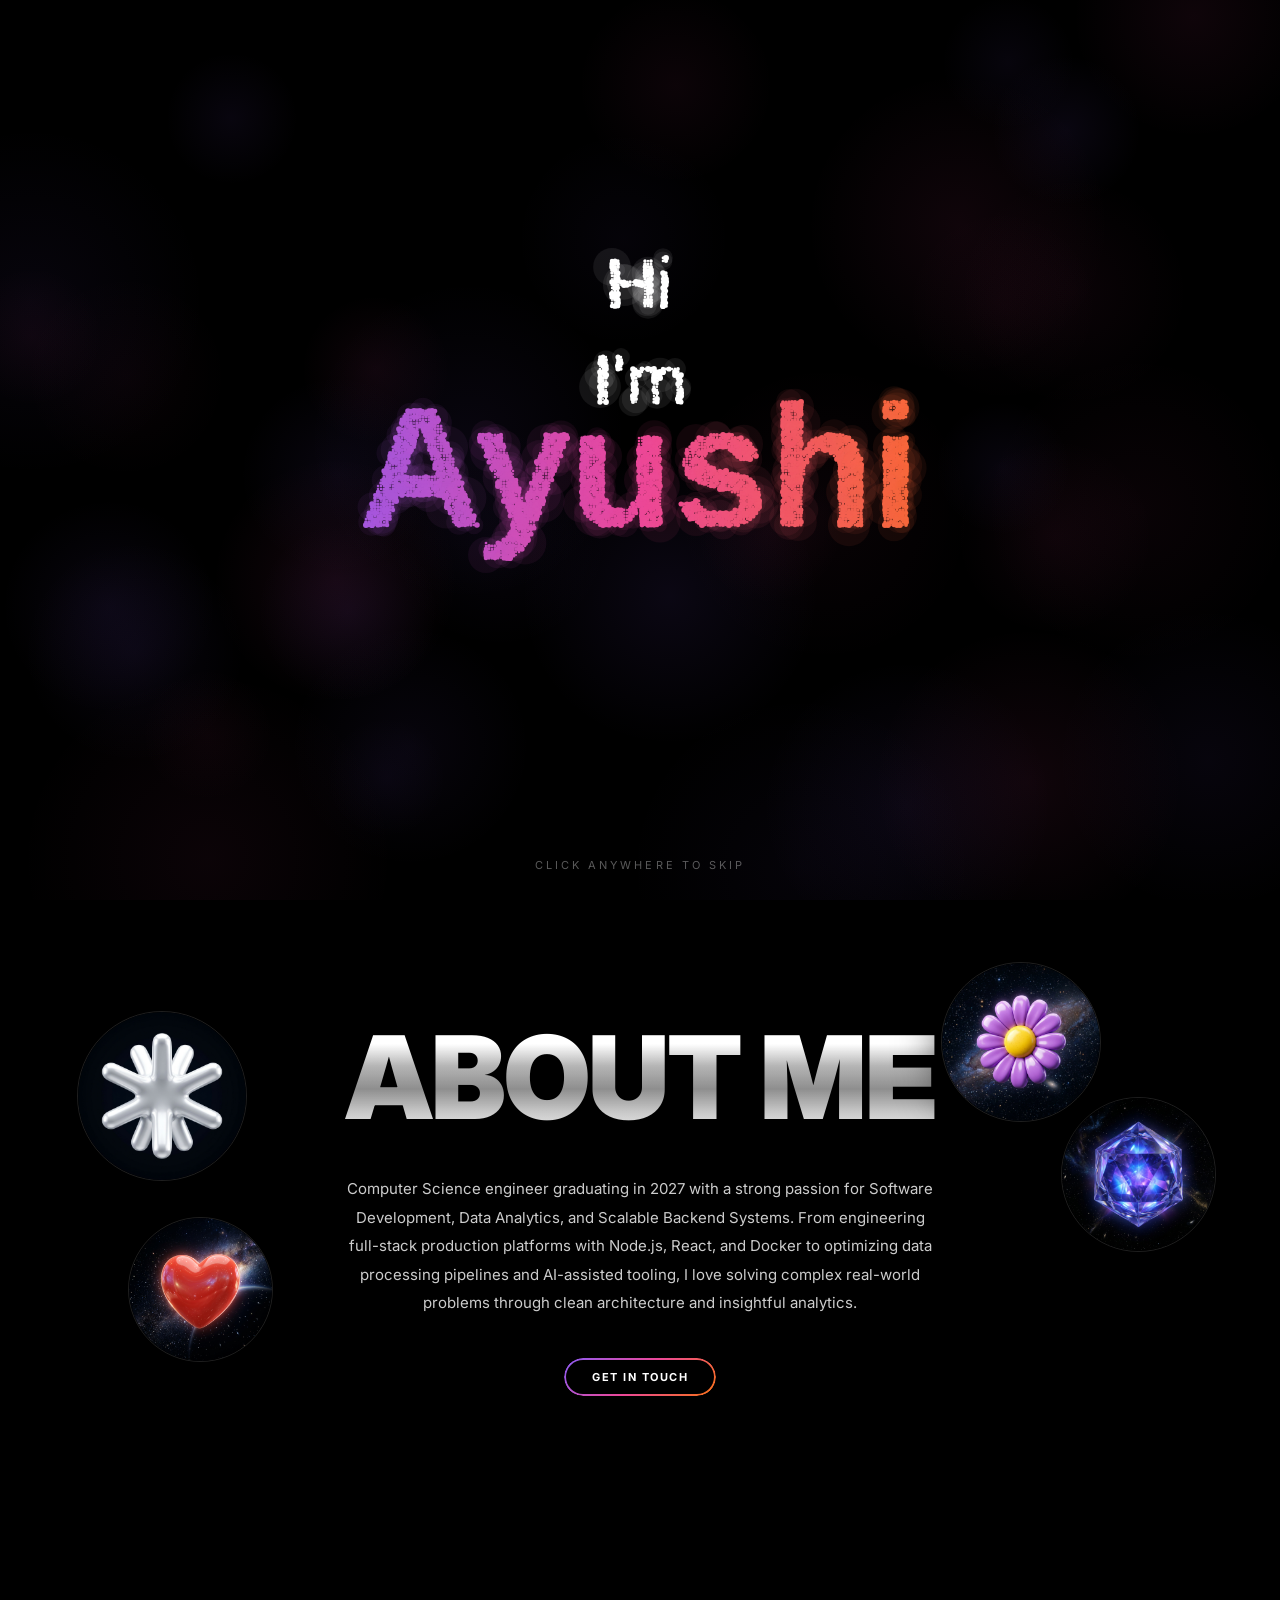
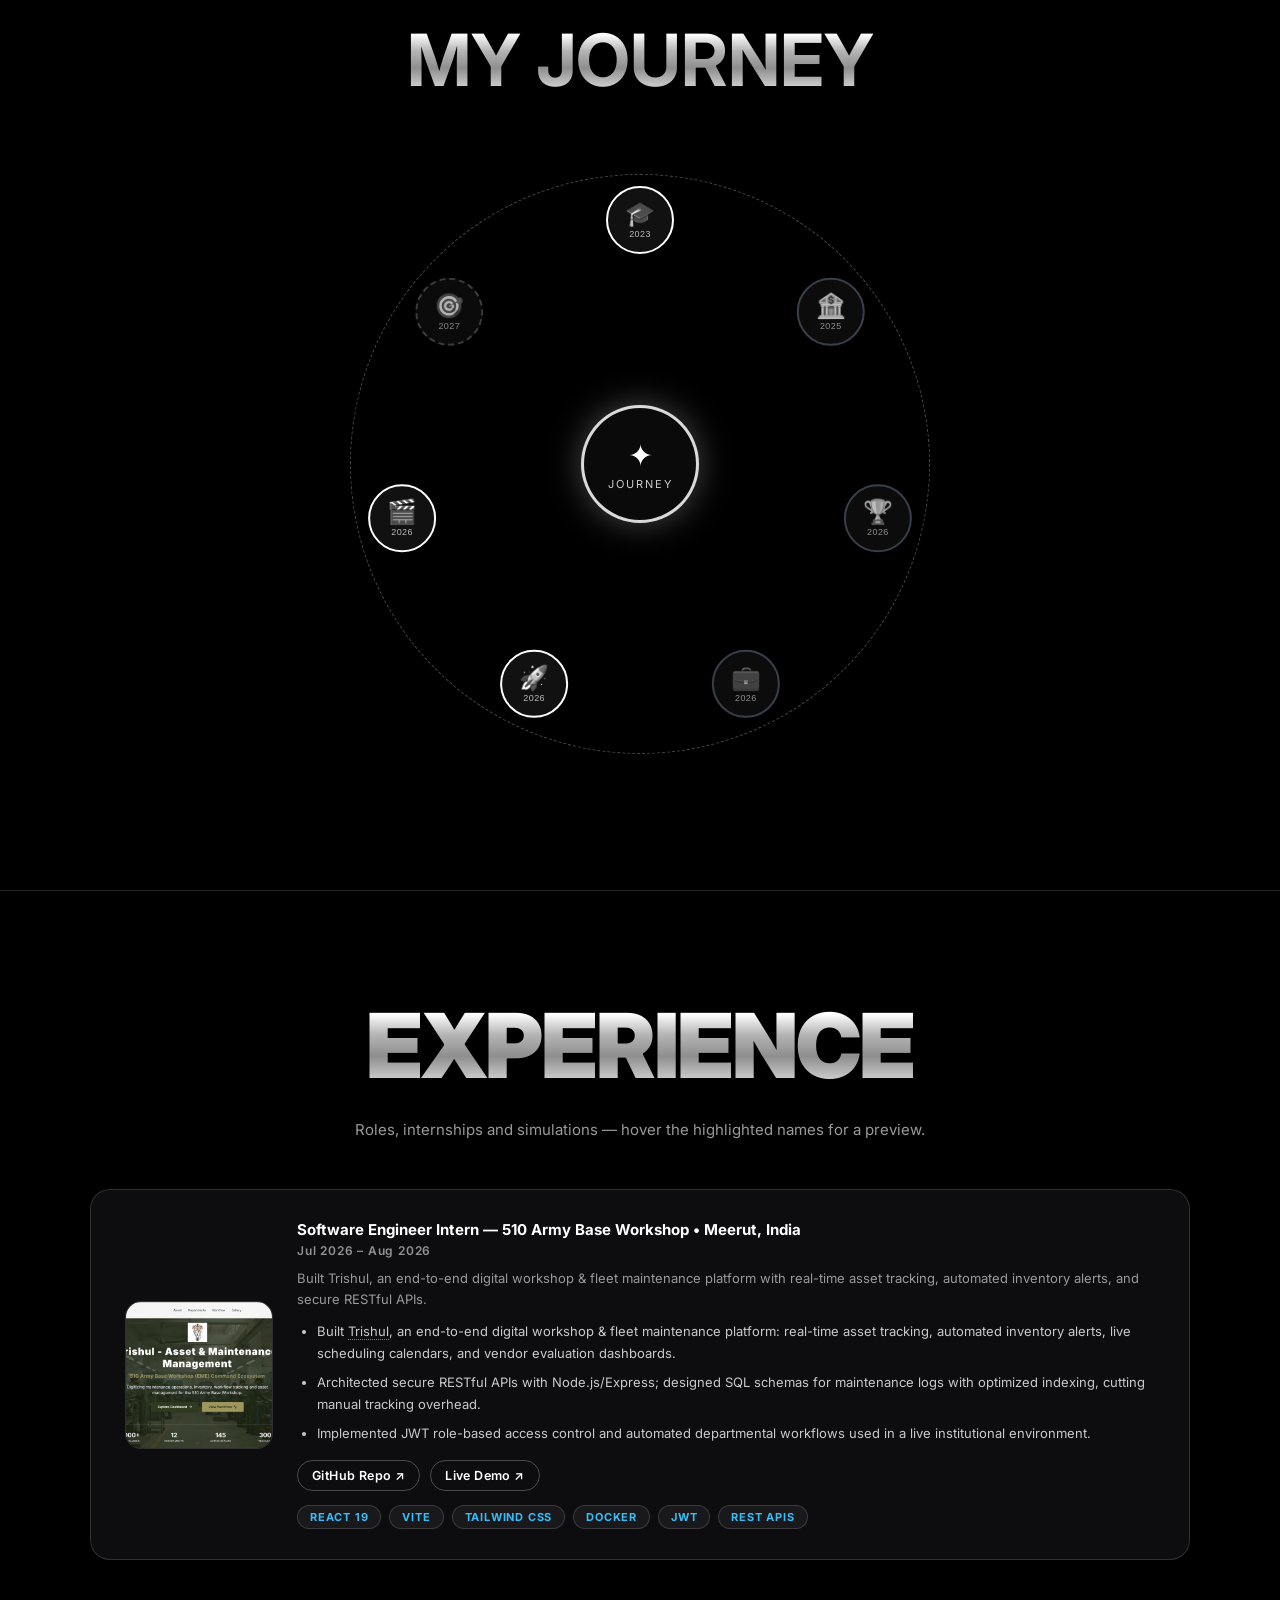
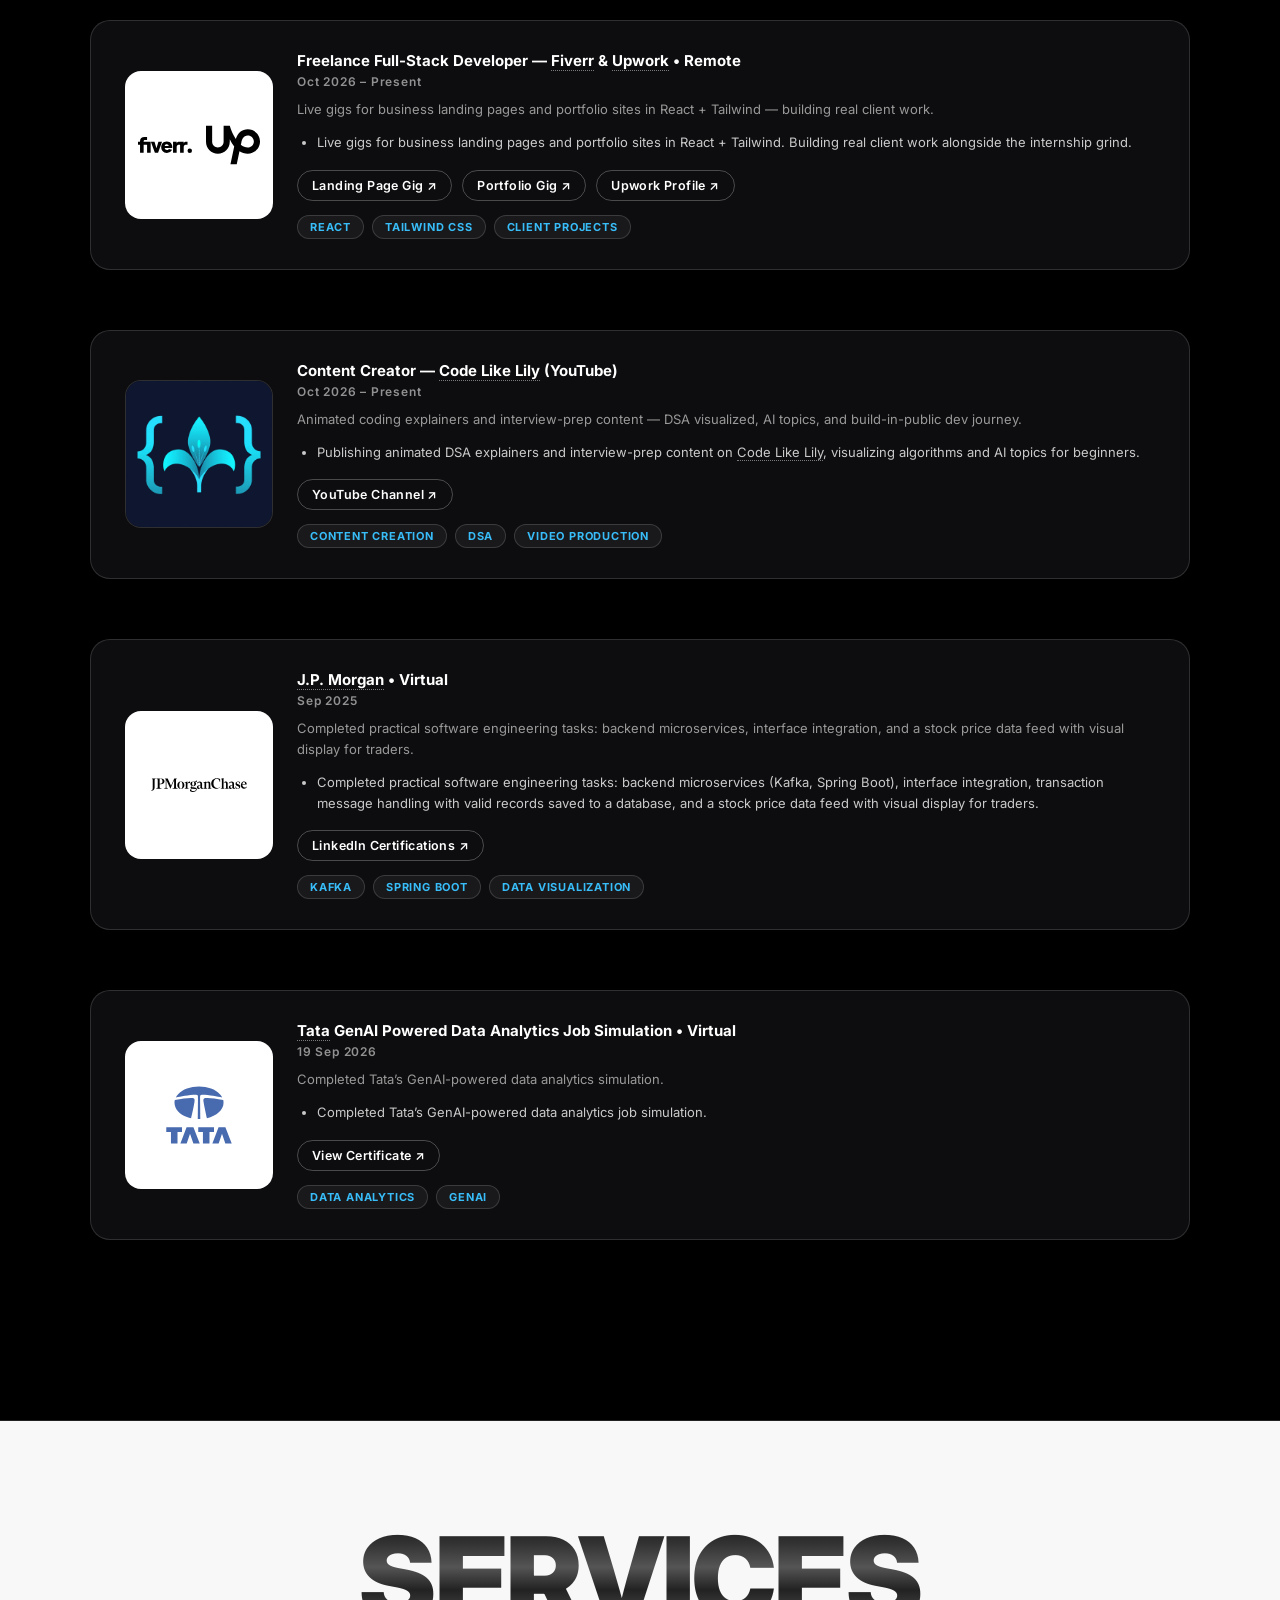
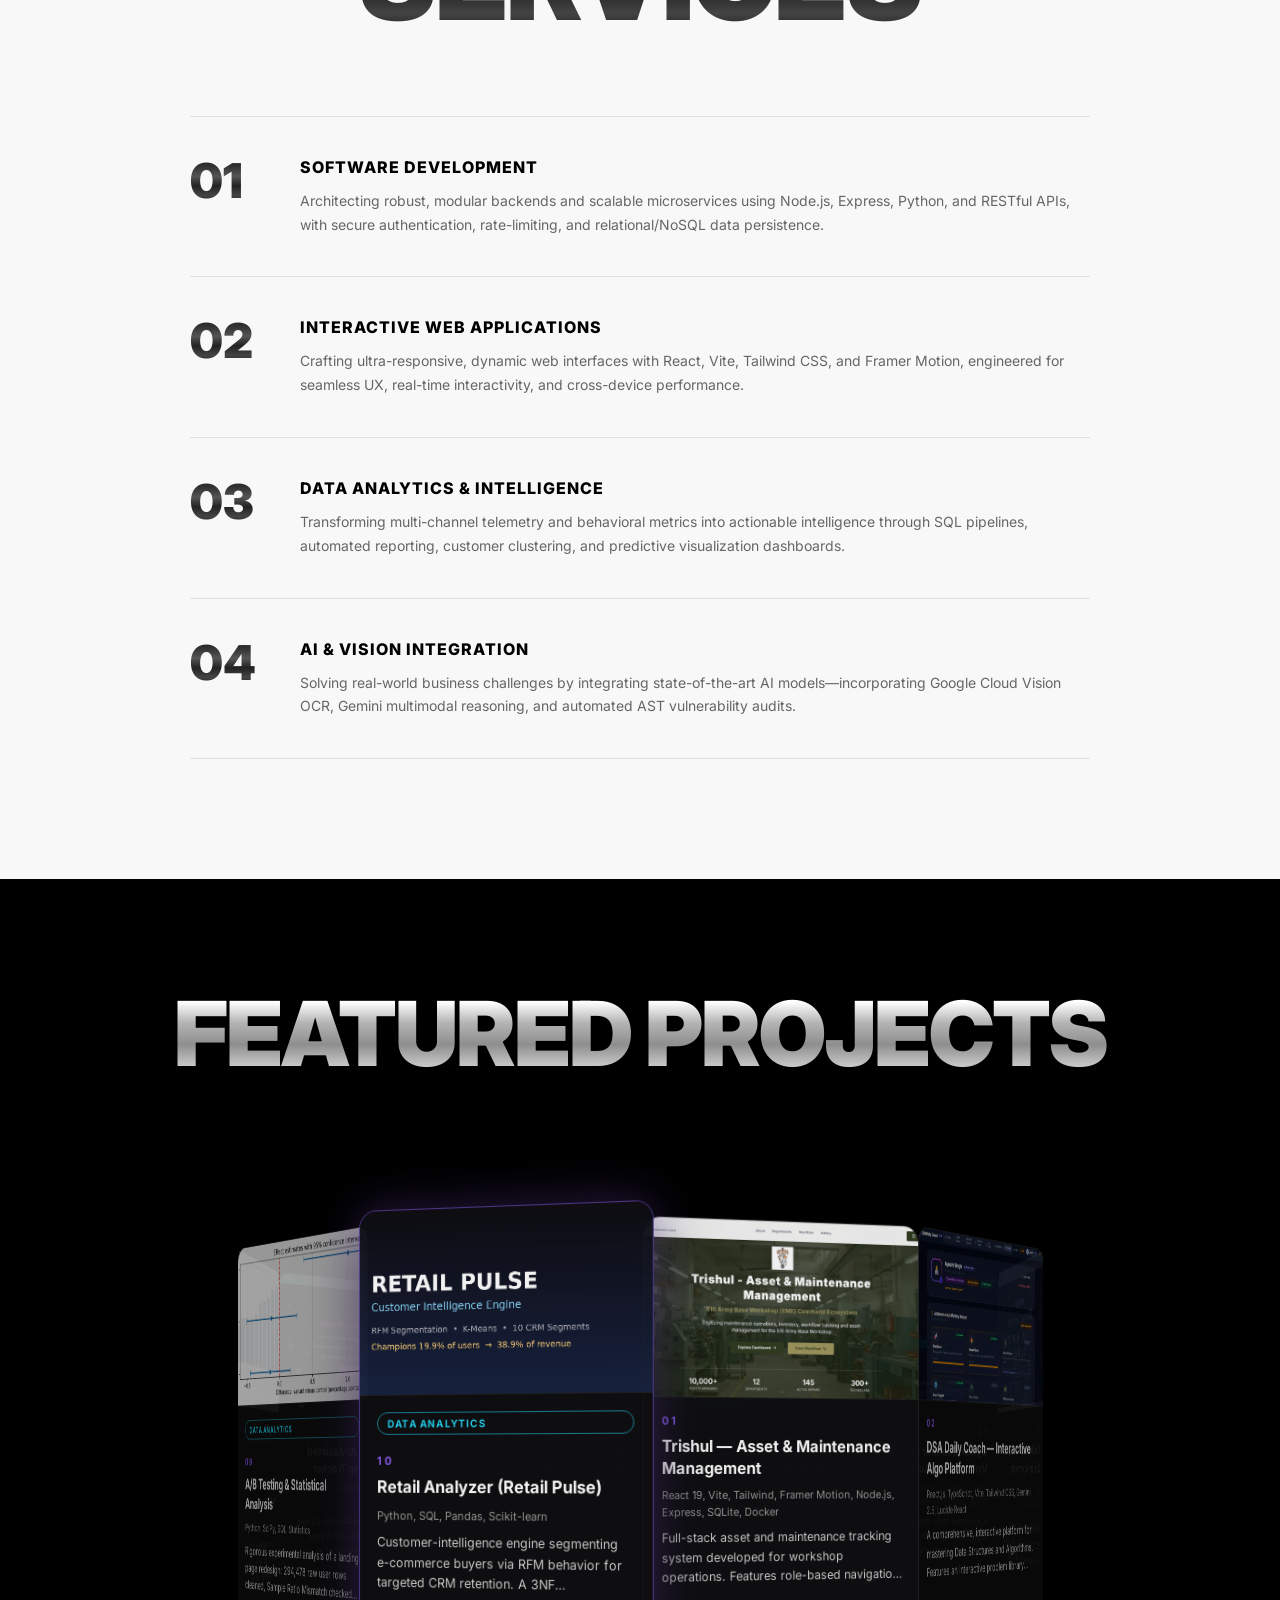
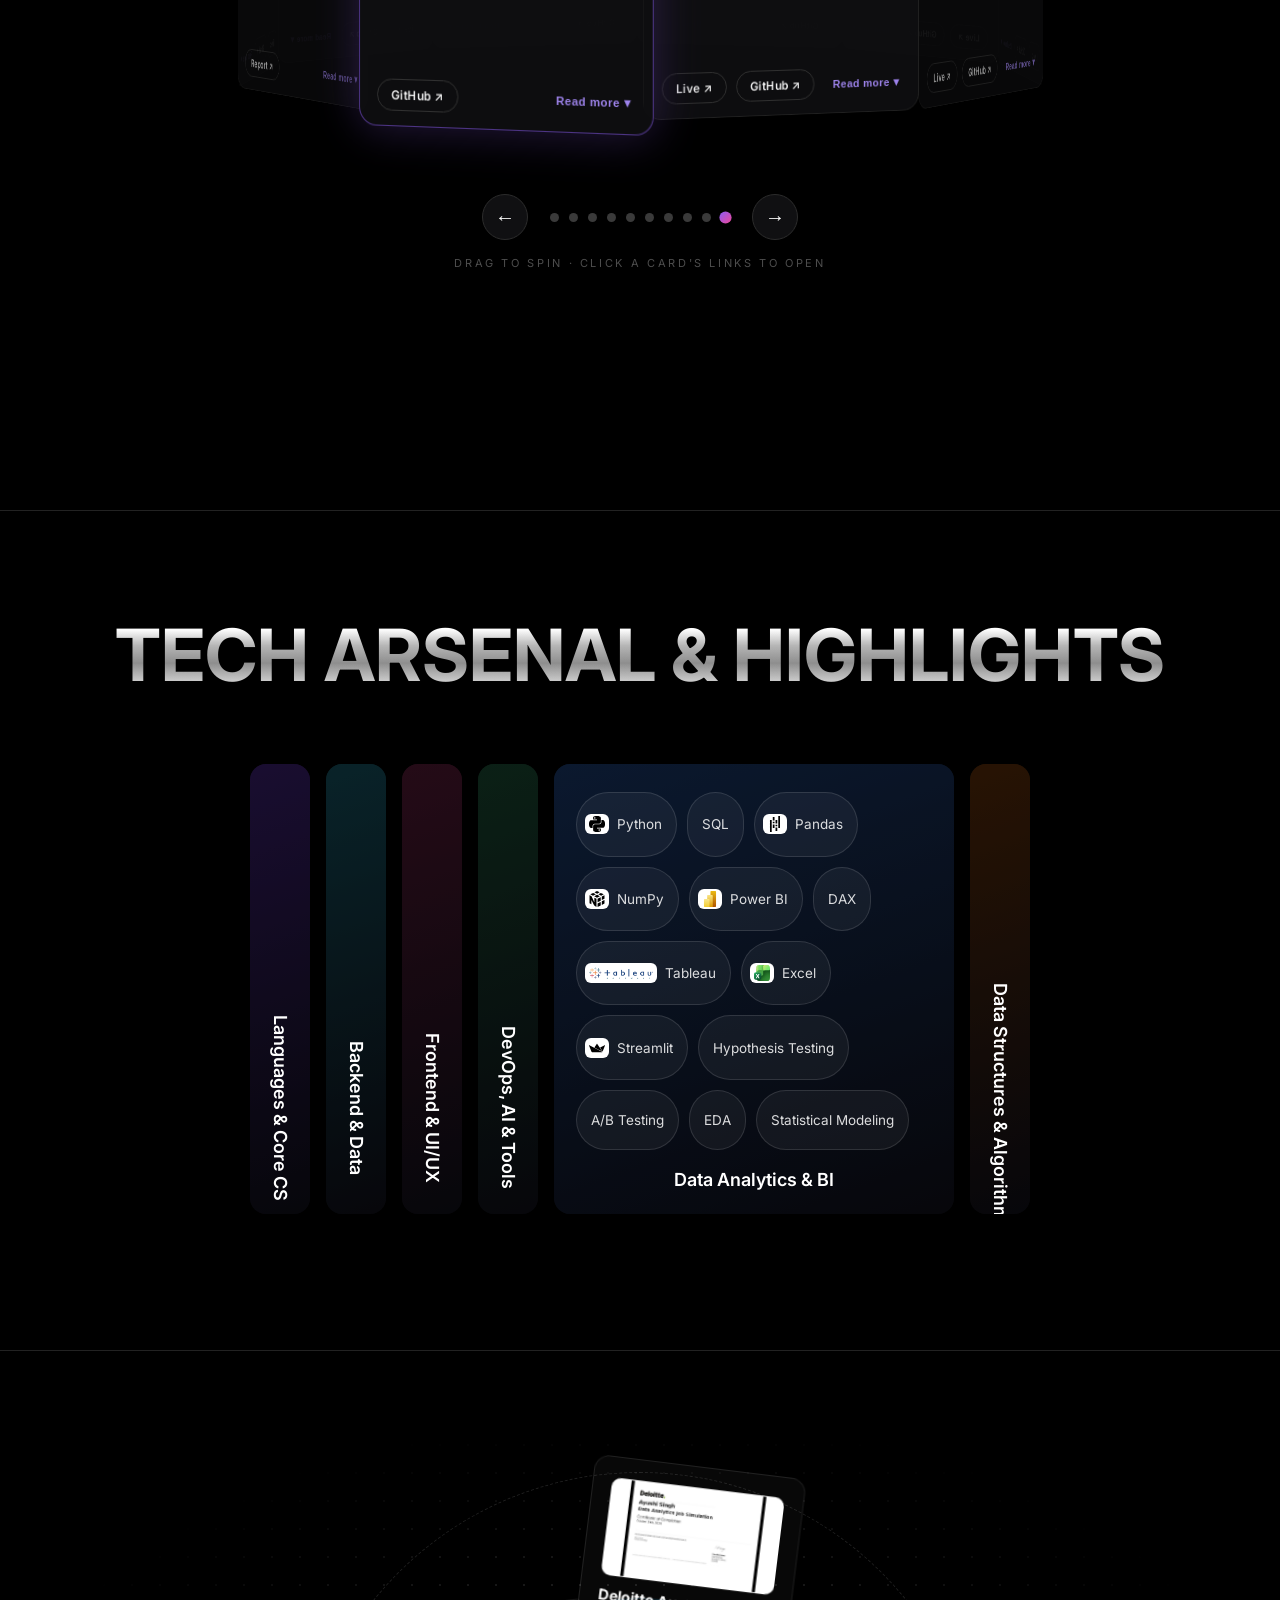
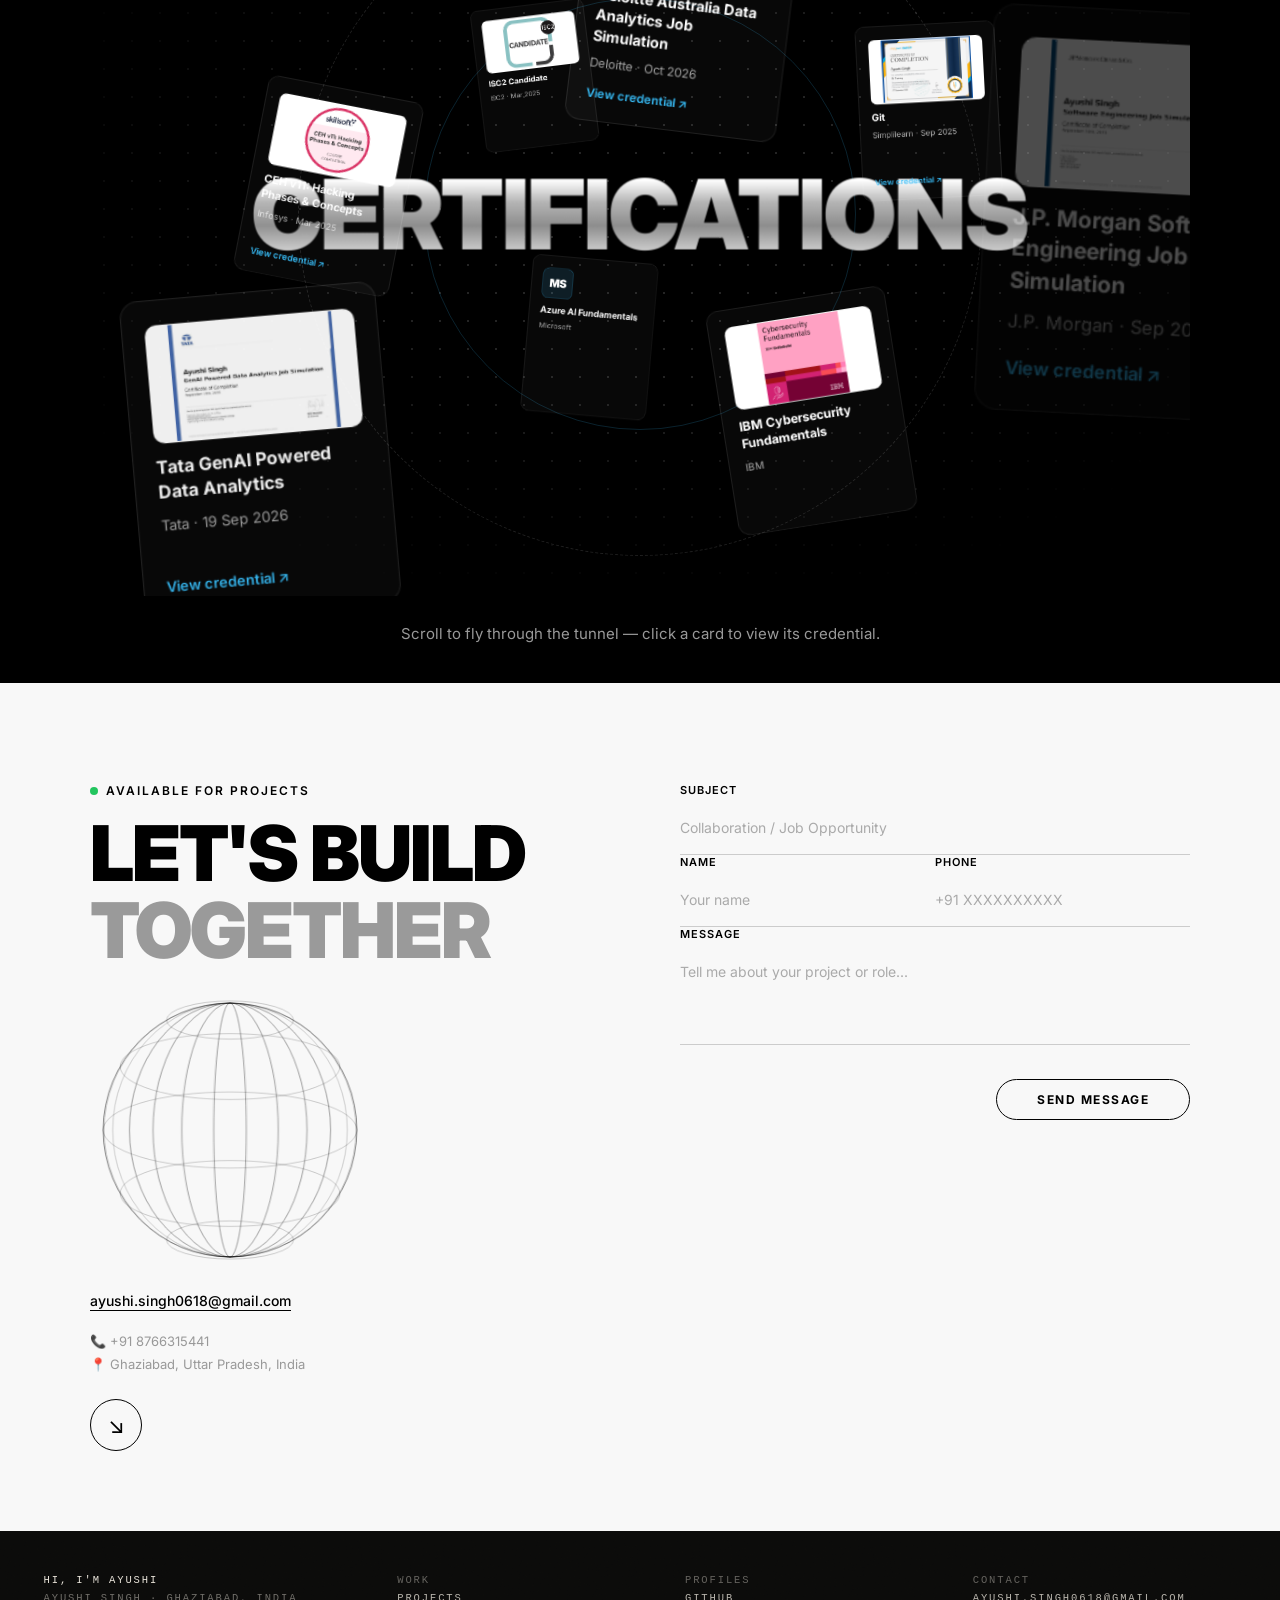
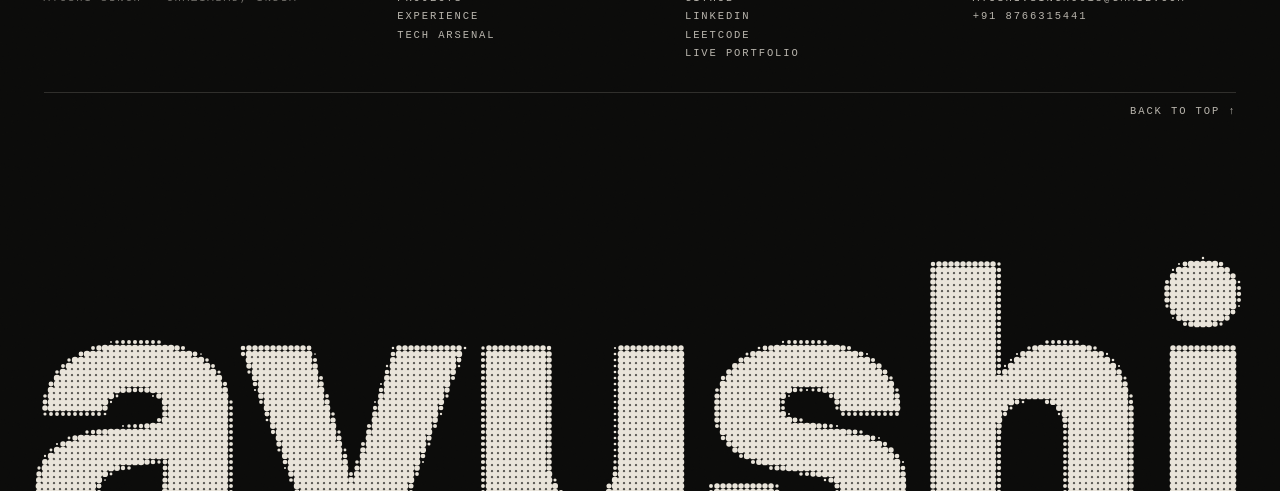
==== index.html @ fd78d574 "Contact: Lets Work heading + wireframe globe + real backend (api/contact via Resend)" ====
<!DOCTYPE html>
<html lang="en">

<head>
  <meta charset="UTF-8">
  <meta name="viewport" content="width=device-width, initial-scale=1.0">
  <meta name="description"
    content="Ayushi Singh — Software Developer, Data Analyst & Software Engineer. Building interactive web applications, high-scale backends and data-driven systems.">
  <title>Ayushi Singh — Software Developer & Data Analyst</title>
  <link rel="stylesheet" href="style.css">
  <link rel="icon"
    href="data:image/svg+xml,<svg xmlns='http://www.w3.org/2000/svg' viewBox='0 0 100 100'><text y='.9em' font-size='90'>💻</text></svg>">
</head>

<body>

  <!-- ===== VAPOUR TEXT INTRO ===== -->
  <div id="vapour-intro" aria-hidden="true">
    <canvas id="vapour-canvas"></canvas>
    <p class="vapour-skip-hint">click anywhere to skip</p>
  </div>

  <!-- ===== NAVIGATION ===== -->
  <nav class="navbar" id="navbar">
    <span class="nav-center">Ayushi Singh</span>
    <ul class="nav-links">
      <li><a href="#about">About</a></li>
      <li><a href="#services">Services</a></li>
      <li><a href="#projects">Projects</a></li>
      <li><a href="#experience">Experience</a></li>
      <li><a href="#skills">Skills</a></li>
      <li><a href="#contact">Contact</a></li>
    </ul>
    <button class="btn-resume-nav" id="open-resume-nav" title="View Ayushi's Resume">
      <span>📎</span> Resume
    </button>
  </nav>

  <!-- ===== HERO SECTION ===== -->
  <section class="hero" id="hero">
    <div class="hwf-root" data-hwf-root data-wordmark="hi i'm ayushi" data-show-full="true" data-bg="#000000" data-ink="#e9e4da" data-warm="#e9762b" style="height: 340px; --hwf-bg: #000000; --hwf-ink: #e9e4da; --hwf-mono: 'JetBrains Mono', 'SF Mono', ui-monospace, Menlo, Consolas, monospace;">
      <canvas aria-hidden="true"></canvas>
      <span class="hwf-sr">Hi, I'm Ayushi</span>
    </div>
    <h1 class="hwf-sr">Hi, I'm Ayushi</h1>

    <div class="hero-character-wrap">
      <img src="assets/ayushi-avatar.jpg" alt="3D Stylized Avatar of Ayushi Singh" class="hero-character">
    </div>

    <div class="hero-bottom">
      <div class="hero-subtitle-box">
        <div class="hero-typewriter-pill">
          <span class="typewriter-icon-left">✏️</span>
          <span class="typewriter-text" id="typewriter">Full Stack Software Engineer</span>
        </div>
        <p class="hero-subtitle"
          style="color: #ffffff; text-transform: none; font-size: 13.5px; line-height: 1.7; max-width: 480px; font-weight: 400; letter-spacing: 0;">
          Passionate about building scalable, deployed web applications, integrating smart Generative AI & Gemini models
          to solve real-world problems, and writing clean, optimal code with C++ Data Structures & Algorithms.
        </p>
      </div>
      <div class="hero-actions">
        <button class="btn-gradient" id="hero-resume-btn">
          <span>📄</span> View Resume
        </button>
        <a href="#contact" class="btn-outline-hero" id="hero-cta">Contact Me</a>
      </div>
    </div>
  </section>

  <!-- ===== ABOUT ME SECTION ===== -->
  <section class="about" id="about">
    <!-- Decorative 3D elements -->
    <div class="about-decor decor-star">
      <img src="assets/3d-star.jpg" alt="" aria-hidden="true">
    </div>
    <div class="about-decor decor-gem">
      <img src="assets/3d-gem.jpg" alt="" aria-hidden="true">
    </div>
    <div class="about-decor decor-heart">
      <img src="assets/3d-heart.jpg" alt="" aria-hidden="true">
    </div>
    <div class="about-decor decor-flower">
      <img src="assets/3d-flower.jpg" alt="" aria-hidden="true">
    </div>

    <h2 class="about-heading chrome-text reveal">ABOUT ME</h2>
    <p class="about-text reveal delay-1">
      Computer Science engineer graduating in 2027 with a strong passion for Software Development, Data Analytics, and
      Scalable Backend Systems.
      From engineering full-stack production platforms with Node.js, React, and Docker to optimizing data processing
      pipelines and AI-assisted tooling,
      I love solving complex real-world problems through clean architecture and insightful analytics.
    </p>
    <div class="about-btn reveal delay-2">
      <a href="#contact" class="btn-gradient">Get In Touch</a>
    </div>
  </section>


  <!-- ===== EXPERIENCE SECTION ===== -->
  <section class="experience-section" id="experience">
    <div class="experience-container">
      <h2 class="chrome-text reveal"
        style="text-align: center; font-size: clamp(40px, 7vw, 90px); margin-bottom: 20px; font-weight: 900; letter-spacing: -2px;">
        EXPERIENCE</h2>
      <p class="reveal" style="text-align:center; color: rgba(255,255,255,0.6); margin-bottom: 50px; font-size: 15px;">
        Roles, internships and simulations &mdash; hover the highlighted names for a preview.</p>

      <div class="experience-list reveal delay-1">
      <div class="experience-bar reveal">
        <div class="exp-media"><img src="assets/trishul-1.png" alt="Trishul project screenshot" loading="lazy"></div>
        <div class="exp-details">
          <h4>Software Engineer Intern &mdash; 510 Army Base Workshop &bull; Meerut, India</h4>
          <div class="exp-date">Jul 2026 &ndash; Aug 2026</div>
          <p class="exp-desc">Built Trishul, an end-to-end digital workshop &amp; fleet maintenance platform with real-time asset tracking, automated inventory alerts, and secure RESTful APIs.</p>
          <ul class="exp-bullets">
            <li>Built <span class="exp-hover" data-preview="trishul">Trishul</span>, an end-to-end digital workshop &amp; fleet maintenance platform: real-time asset tracking, automated inventory alerts, live scheduling calendars, and vendor evaluation dashboards.</li>
            <li>Architected secure RESTful APIs with Node.js/Express; designed SQL schemas for maintenance logs with optimized indexing, cutting manual tracking overhead.</li>
            <li>Implemented JWT role-based access control and automated departmental workflows used in a live institutional environment.</li>
          </ul>
          <div class="exp-links">
            <a class="exp-link" href="https://github.com/ayushi0618/kavach-" target="_blank" rel="noopener noreferrer">GitHub Repo &#8599;</a>
            <a class="exp-link" href="https://trishul-eight.vercel.app/admin/analytics" target="_blank" rel="noopener noreferrer">Live Demo &#8599;</a>
          </div>
          <div class="exp-tags-row">
            <span class="exp-tag">React 19</span>
            <span class="exp-tag">Vite</span>
            <span class="exp-tag">Tailwind CSS</span>
            <span class="exp-tag">Docker</span>
            <span class="exp-tag">JWT</span>
            <span class="exp-tag">REST APIs</span>
          </div>
        </div>
      </div>
      <div class="experience-bar reveal">
        <div class="exp-media exp-media-logo"><img src="assets/logos/fiverr.svg" alt="Fiverr" loading="lazy"><img src="assets/logos/upwork.svg" alt="Upwork" loading="lazy"></div>
        <div class="exp-details">
          <h4>Freelance Full-Stack Developer &mdash; <span class="exp-hover" data-preview="freelance">Fiverr</span> &amp; <span class="exp-hover" data-preview="freelance">Upwork</span> &bull; Remote</h4>
          <div class="exp-date">Oct 2026 &ndash; Present</div>
          <p class="exp-desc">Live gigs for business landing pages and portfolio sites in React + Tailwind &mdash; building real client work.</p>
          <ul class="exp-bullets">
            <li>Live gigs for business landing pages and portfolio sites in React + Tailwind. Building real client work alongside the internship grind.</li>
          </ul>
          <div class="exp-links">
            <a class="exp-link" href="https://www.fiverr.com/ayushisingh504/build-a-modern-responsive-business-landing-page-in-react" target="_blank" rel="noopener noreferrer">Landing Page Gig &#8599;</a>
            <a class="exp-link" href="https://www.fiverr.com/ayushisingh504/create-a-stunning-portfolio-website-that-gets-you-noticed" target="_blank" rel="noopener noreferrer">Portfolio Gig &#8599;</a>
            <a class="exp-link" href="https://www.upwork.com/freelancers/~01e946418aff1cc53e" target="_blank" rel="noopener noreferrer">Upwork Profile &#8599;</a>
          </div>
          <div class="exp-tags-row">
            <span class="exp-tag">React</span>
            <span class="exp-tag">Tailwind CSS</span>
            <span class="exp-tag">Client Projects</span>
          </div>
        </div>
      </div>
      <div class="experience-bar reveal">
        <div class="exp-media"><img src="assets/logos/codelikelily.png" alt="Code Like Lily channel logo" loading="lazy"></div>
        <div class="exp-details">
          <h4>Content Creator &mdash; <span class="exp-hover" data-preview="codelikelily">Code Like Lily</span> (YouTube)</h4>
          <div class="exp-date">Oct 2026 &ndash; Present</div>
          <p class="exp-desc">Animated coding explainers and interview-prep content &mdash; DSA visualized, AI topics, and build-in-public dev journey.</p>
          <ul class="exp-bullets">
            <li>Publishing animated DSA explainers and interview-prep content on <span class="exp-hover" data-preview="codelikelily">Code Like Lily</span>, visualizing algorithms and AI topics for beginners.</li>
          </ul>
          <div class="exp-links">
            <a class="exp-link" href="https://www.youtube.com/@liliescodes" target="_blank" rel="noopener noreferrer">YouTube Channel &#8599;</a>
          </div>
          <div class="exp-tags-row">
            <span class="exp-tag">Content Creation</span>
            <span class="exp-tag">DSA</span>
            <span class="exp-tag">Video Production</span>
          </div>
        </div>
      </div>
      <div class="experience-bar reveal">
        <div class="exp-media exp-media-logo"><img class="logo-wide" src="assets/logos/jpmorganchase.svg" alt="JPMorgan Chase logo" loading="lazy"></div>
        <div class="exp-details">
          <h4><span class="exp-hover" data-preview="jpmorgan">J.P. Morgan</span> &bull; Virtual</h4>
          <div class="exp-date">Sep 2025</div>
          <p class="exp-desc">Completed practical software engineering tasks: backend microservices, interface integration, and a stock price data feed with visual display for traders.</p>
          <ul class="exp-bullets">
            <li>Completed practical software engineering tasks: backend microservices (Kafka, Spring Boot), interface integration, transaction message handling with valid records saved to a database, and a stock price data feed with visual display for traders.</li>
          </ul>
          <div class="exp-links">
            <a class="exp-link" href="https://www.theforage.com/completion-certificates/Sj7temL583QAYpHXD/E6McHJDKsQYh79moz_Sj7temL583QAYpHXD_68cfb30d010f69612c2b4b20_1759203359111_completion_certificate.pdf" target="_blank" rel="noopener noreferrer">LinkedIn Certifications &#8599;</a>
          </div>
          <div class="exp-tags-row">
            <span class="exp-tag">Kafka</span>
            <span class="exp-tag">Spring Boot</span>
            <span class="exp-tag">Data Visualization</span>
          </div>
        </div>
      </div>
      <div class="experience-bar reveal">
        <div class="exp-media exp-media-logo"><img class="logo-wide" src="assets/logos/tata.svg" alt="Tata logo" loading="lazy"></div>
        <div class="exp-details">
          <h4><span class="exp-hover" data-preview="tata">Tata</span> GenAI Powered Data Analytics Job Simulation &bull; Virtual</h4>
          <div class="exp-date">19 Sep 2026</div>
          <p class="exp-desc">Completed Tata&rsquo;s GenAI-powered data analytics simulation.</p>
          <ul class="exp-bullets">
            <li>Completed Tata&rsquo;s GenAI-powered data analytics job simulation.</li>
          </ul>
          <div class="exp-links">
            <a class="exp-link" href="https://drive.google.com/file/d/1M-NdrFGB6un7Y_RwoZTe3vNK2QL683BX/view" target="_blank" rel="noopener noreferrer">View Certificate &#8599;</a>
          </div>
          <div class="exp-tags-row">
            <span class="exp-tag">Data Analytics</span>
            <span class="exp-tag">GenAI</span>
          </div>
        </div>
      </div>
      </div>
    </div>
  </section>

  <!-- ===== SERVICES SECTION ===== -->
  <section class="services" id="services">
    <h2 class="services-heading chrome-text-dark reveal">SERVICES</h2>
    <div class="services-list">
      <div class="service-item reveal delay-1">
        <span class="service-number chrome-text-dark">01</span>
        <div class="service-content">
          <h3 class="service-title">Software Development</h3>
          <p class="service-desc">
            Architecting robust, modular backends and scalable microservices using Node.js, Express, Python, and RESTful
            APIs, with secure authentication, rate-limiting, and relational/NoSQL data persistence.
          </p>
        </div>
      </div>
      <div class="service-item reveal delay-2">
        <span class="service-number chrome-text-dark">02</span>
        <div class="service-content">
          <h3 class="service-title">Interactive Web Applications</h3>
          <p class="service-desc">
            Crafting ultra-responsive, dynamic web interfaces with React, Vite, Tailwind CSS, and Framer Motion,
            engineered for seamless UX, real-time interactivity, and cross-device performance.
          </p>
        </div>
      </div>
      <div class="service-item reveal delay-3">
        <span class="service-number chrome-text-dark">03</span>
        <div class="service-content">
          <h3 class="service-title">Data Analytics & Intelligence</h3>
          <p class="service-desc">
            Transforming multi-channel telemetry and behavioral metrics into actionable intelligence through SQL
            pipelines, automated reporting, customer clustering, and predictive visualization dashboards.
          </p>
        </div>
      </div>
      <div class="service-item reveal delay-4">
        <span class="service-number chrome-text-dark">04</span>
        <div class="service-content">
          <h3 class="service-title">AI & Vision Integration</h3>
          <p class="service-desc">
            Solving real-world business challenges by integrating state-of-the-art AI models—incorporating Google Cloud
            Vision OCR, Gemini multimodal reasoning, and automated AST vulnerability audits.
          </p>
        </div>
      </div>
    </div>
  </section>

  <!-- ===== PROJECTS SECTION ===== -->
  <section class="projects" id="projects">
    <h2 class="projects-main-title chrome-text reveal"
      style="text-align: center; font-size: clamp(40px, 7vw, 90px); margin-bottom: 60px; font-weight: 900; letter-spacing: -2px;">
      FEATURED PROJECTS</h2>

    <!-- ===== CIRCULAR GALLERY: rotating 3D project ring ===== -->
    <div class="cg-wrap reveal">
      <div class="cg-stage" id="cg-stage">
        <div class="cg-ring" id="cg-ring"></div>
      </div>
      <div class="cg-controls">
        <button class="cg-arrow" id="cg-prev" aria-label="Previous project">&#8592;</button>
        <div class="cg-dots" id="cg-dots" role="tablist" aria-label="Projects"></div>
        <button class="cg-arrow" id="cg-next" aria-label="Next project">&#8594;</button>
      </div>
      <p class="cg-hint">drag to spin &middot; click a card's links to open</p>
    </div>
  </section>




  <!-- ===== SKILLS SECTION ===== -->
  <section class="skills-section" id="skills">
    <div class="skills-container">
      <h2 class="chrome-text reveal"
        style="font-size: clamp(36px, 6vw, 72px); text-align: center; margin-bottom: 50px;">TECH ARSENAL & HIGHLIGHTS
      </h2>

      <div class="ta-accordion reveal">
        <div class="ta-panel" data-ta-panel>
          <div class="ta-panel-bg ta-bg-0"></div>
          <div class="ta-panel-overlay"></div>
          <div class="ta-panel-chips skill-chips">
            <span class="skill-chip"><img src="assets/logos/python.svg" alt="" loading="lazy">Python</span>
            <span class="skill-chip skill-chip-text">Java</span>
            <span class="skill-chip"><img src="assets/logos/cplusplus.svg" alt="" loading="lazy">C++</span>
            <span class="skill-chip"><img src="assets/logos/javascript.svg" alt="" loading="lazy">JavaScript</span>
            <span class="skill-chip skill-chip-text">SQL</span>
            <span class="skill-chip skill-chip-text">Data Structures &amp; Algorithms</span>
            <span class="skill-chip skill-chip-text">DBMS</span>
            <span class="skill-chip skill-chip-text">Operating Systems</span>
            <span class="skill-chip skill-chip-text">Computer Networks</span>
            <span class="skill-chip skill-chip-text">OOP</span>
            <span class="skill-chip skill-chip-hot">200+ LeetCode</span>
          </div>
          <span class="ta-panel-title">Languages & Core CS</span>
        </div>
        <div class="ta-panel" data-ta-panel>
          <div class="ta-panel-bg ta-bg-1"></div>
          <div class="ta-panel-overlay"></div>
          <div class="ta-panel-chips skill-chips">
            <span class="skill-chip"><img src="assets/logos/nodedotjs.svg" alt="" loading="lazy">Node.js</span>
            <span class="skill-chip"><img src="assets/logos/express.svg" alt="" loading="lazy">Express.js</span>
            <span class="skill-chip skill-chip-text">REST APIs</span>
            <span class="skill-chip skill-chip-text">WebSockets</span>
            <span class="skill-chip skill-chip-text">JWT</span>
            <span class="skill-chip"><img src="assets/logos/zod.svg" alt="" loading="lazy">Zod</span>
            <span class="skill-chip"><img src="assets/logos/postgresql.svg" alt="" loading="lazy">PostgreSQL</span>
            <span class="skill-chip"><img src="assets/logos/supabase.svg" alt="" loading="lazy">Supabase</span>
            <span class="skill-chip"><img src="assets/logos/sqlite.svg" alt="" loading="lazy">SQLite</span>
            <span class="skill-chip"><img src="assets/logos/mongodb.svg" alt="" loading="lazy">MongoDB</span>
            <span class="skill-chip"><img src="assets/logos/drizzle.svg" alt="" loading="lazy">Drizzle ORM</span>
            <span class="skill-chip skill-chip-text">Data Pipelines</span>
          </div>
          <span class="ta-panel-title">Backend &amp; Data</span>
        </div>
        <div class="ta-panel" data-ta-panel>
          <div class="ta-panel-bg ta-bg-2"></div>
          <div class="ta-panel-overlay"></div>
          <div class="ta-panel-chips skill-chips">
            <span class="skill-chip"><img src="assets/logos/react.svg" alt="" loading="lazy">React.js</span>
            <span class="skill-chip"><img src="assets/logos/vite.svg" alt="" loading="lazy">Vite</span>
            <span class="skill-chip"><img src="assets/logos/tailwindcss.svg" alt="" loading="lazy">Tailwind CSS</span>
            <span class="skill-chip"><img src="assets/logos/framer.svg" alt="" loading="lazy">Framer Motion</span>
            <span class="skill-chip skill-chip-text">Recharts</span>
            <span class="skill-chip"><img src="assets/logos/lucide.svg" alt="" loading="lazy">Lucide React</span>
            <span class="skill-chip skill-chip-text">Responsive Mobile-First Architecture</span>
          </div>
          <span class="ta-panel-title">Frontend &amp; UI/UX</span>
        </div>
        <div class="ta-panel" data-ta-panel>
          <div class="ta-panel-bg ta-bg-3"></div>
          <div class="ta-panel-overlay"></div>
          <div class="ta-panel-chips skill-chips">
            <span class="skill-chip"><img src="assets/logos/docker.svg" alt="" loading="lazy">Docker</span>
            <span class="skill-chip"><img src="assets/logos/git.svg" alt="" loading="lazy">Git</span>
            <span class="skill-chip"><img src="assets/logos/github.svg" alt="" loading="lazy">GitHub</span>
            <span class="skill-chip"><img src="assets/logos/postman.svg" alt="" loading="lazy">Postman</span>
            <span class="skill-chip"><img src="assets/logos/vercel.svg" alt="" loading="lazy">Vercel</span>
            <span class="skill-chip"><img src="assets/logos/render.svg" alt="" loading="lazy">Render</span>
            <span class="skill-chip skill-chip-text">Gemini API</span>
            <span class="skill-chip skill-chip-text">Google Cloud Vision OCR</span>
            <span class="skill-chip skill-chip-text">IBM Cybersecurity Certified</span>
          </div>
          <span class="ta-panel-title">DevOps, AI &amp; Tools</span>
        </div>
        <div class="ta-panel ta-active" data-ta-panel>
          <div class="ta-panel-bg ta-bg-4"></div>
          <div class="ta-panel-overlay"></div>
          <div class="ta-panel-chips skill-chips">
            <span class="skill-chip"><img src="assets/logos/python.svg" alt="" loading="lazy">Python</span>
            <span class="skill-chip skill-chip-text">SQL</span>
            <span class="skill-chip"><img src="assets/logos/pandas.svg" alt="" loading="lazy">Pandas</span>
            <span class="skill-chip"><img src="assets/logos/numpy.svg" alt="" loading="lazy">NumPy</span>
            <span class="skill-chip"><img src="assets/logos/powerbi.svg" alt="" loading="lazy">Power BI</span>
            <span class="skill-chip skill-chip-text">DAX</span>
            <span class="skill-chip"><img src="assets/logos/tableau.png" alt="" loading="lazy">Tableau</span>
            <span class="skill-chip"><img src="assets/logos/excel.svg" alt="" loading="lazy">Excel</span>
            <span class="skill-chip"><img src="assets/logos/streamlit.svg" alt="" loading="lazy">Streamlit</span>
            <span class="skill-chip skill-chip-text">Hypothesis Testing</span>
            <span class="skill-chip skill-chip-text">A/B Testing</span>
            <span class="skill-chip skill-chip-text">EDA</span>
            <span class="skill-chip skill-chip-text">Statistical Modeling</span>
          </div>
          <span class="ta-panel-title">Data Analytics &amp; BI</span>
        </div>
        <div class="ta-panel" data-ta-panel id="dsa">
          <div class="ta-panel-bg ta-bg-5"></div>
          <div class="ta-panel-overlay"></div>
          <div class="ta-panel-chips skill-chips">
            <span class="skill-chip skill-chip-hot" title="Topic counts from her public LeetCode profile (ayushi0618), verified 31 Oct 2026">225 Problems Solved</span>
            <span class="skill-chip">Easy 89</span>
            <span class="skill-chip">Medium 106</span>
            <span class="skill-chip">Hard 30</span>
            <span class="skill-chip" title="Focus: Fundamentals &amp; Traversal">Arrays 89</span>
            <span class="skill-chip" title="Focus: Parsing &amp; Substrings">Strings 56</span>
            <span class="skill-chip" title="Focus: Queries &amp; Joins">Database / SQL 51</span>
            <span class="skill-chip" title="Focus: Number Theory &amp; Logic">Math 38</span>
            <span class="skill-chip" title="Focus: Lookups &amp; Frequency Maps">Hash Table 34</span>
            <span class="skill-chip" title="Focus: Window &amp; Array Search">Two Pointers 27</span>
            <a class="skill-chip" href="https://leetcode.com/u/ayushi0618/" target="_blank" rel="noopener noreferrer">View LeetCode Profile &#8599;</a>
            <a class="skill-chip" href="https://neetcode.io/user/GoldenBatgirl195" target="_blank" rel="noopener noreferrer">NeetCode Profile &#8599;</a>
          </div>
          <span class="ta-panel-title">Data Structures &amp; Algorithms</span>
        </div>
      </div>

    </div>
  </section>

  <!-- ===== CERTIFICATIONS TUNNEL SECTION (vanilla port of perspective-tunnel-hero) ===== -->
  <section class="cert-tunnel-section" id="certifications">
    <div class="cert-tunnel-container">
      <h2 class="cert-tunnel-sr">Certifications</h2>
      <div class="cert-tunnel-stage" id="certTunnelStage">
        <div class="cert-tunnel-bg" aria-hidden="true"></div>
        <div class="cert-tunnel-ring cert-tunnel-ring-1" aria-hidden="true"></div>
        <div class="cert-tunnel-ring cert-tunnel-ring-2" aria-hidden="true"></div>
        <div class="cert-tunnel-anchor" aria-hidden="true">
          <span class="cert-tunnel-anchor-title chrome-text">CERTIFICATIONS</span>
        </div>
        <div class="cert-tunnel-plane" id="certTunnelPlane">
          <a class="cert-tunnel-card" href="https://www.theforage.com/completion-certificates/Sj7temL583QAYpHXD/E6McHJDKsQYh79moz_Sj7temL583QAYpHXD_68cfb30d010f69612c2b4b20_1759203359111_completion_certificate.pdf" target="_blank" rel="noopener noreferrer" aria-label="J.P. Morgan Software Engineering Job Simulation, J.P. Morgan, September 2025 — view credential">
            <img class="cert-tunnel-img" src="assets/certs/jpmorgan.jpg" alt="J.P. Morgan Software Engineering Job Simulation certificate">
            <span class="cert-tunnel-name">J.P. Morgan Software Engineering Job Simulation</span>
            <span class="cert-tunnel-meta">J.P. Morgan · Sep 2025</span>
            <span class="cert-tunnel-view">View credential ↗</span>
          </a>
          <a class="cert-tunnel-card" href="https://drive.google.com/file/d/1M-NdrFGB6un7Y_RwoZTe3vNK2QL683BX/view" target="_blank" rel="noopener noreferrer" aria-label="Tata GenAI Powered Data Analytics, Tata, 19 September 2026 — view credential">
            <img class="cert-tunnel-img" src="assets/certs/tata.jpg" alt="Tata GenAI Powered Data Analytics Job Simulation certificate">
            <span class="cert-tunnel-name">Tata GenAI Powered Data Analytics</span>
            <span class="cert-tunnel-meta">Tata · 19 Sep 2026</span>
            <span class="cert-tunnel-view">View credential ↗</span>
          </a>
          <a class="cert-tunnel-card" href="https://www.theforage.com/completion-certificates/9PBTqmSxAf6zZTseP/io9DzWKe3PTsiS6GG_9PBTqmSxAf6zZTseP_68cfb30d010f69612c2b4b20_1793252837581_completion_certificate.pdf" target="_blank" rel="noopener noreferrer" aria-label="Deloitte Australia Data Analytics Job Simulation, Deloitte, October 2026 — view credential">
            <img class="cert-tunnel-img" src="assets/certs/deloitte.jpg" alt="Deloitte Australia Data Analytics Job Simulation certificate">
            <span class="cert-tunnel-name">Deloitte Australia Data Analytics Job Simulation</span>
            <span class="cert-tunnel-meta">Deloitte · Oct 2026</span>
            <span class="cert-tunnel-view">View credential ↗</span>
          </a>
          <article class="cert-tunnel-card">
            <img class="cert-tunnel-img" src="assets/certs/ibm.png" alt="IBM SkillsBuild Cybersecurity Fundamentals badge">
            <span class="cert-tunnel-name">IBM Cybersecurity Fundamentals</span>
            <span class="cert-tunnel-meta">IBM</span>
          </article>
          <a class="cert-tunnel-card" href="https://skillsoft.digitalbadges.skillsoft.com/4ea55691-5c73-4a01-8d6a-cfb61f2c31e3" target="_blank" rel="noopener noreferrer" aria-label="CEH v11: Hacking Phases and Concepts, Infosys, March 2025 — view credential">
            <img class="cert-tunnel-img" src="assets/certs/ceh.png" alt="CEH v11: Hacking Phases & Concepts badge from Skillsoft">
            <span class="cert-tunnel-name">CEH v11: Hacking Phases &amp; Concepts</span>
            <span class="cert-tunnel-meta">Infosys · Mar 2025</span>
            <span class="cert-tunnel-view">View credential ↗</span>
          </a>
          <a class="cert-tunnel-card" href="https://simpli.app.link/43vKVtmOJWb" target="_blank" rel="noopener noreferrer" aria-label="Git, Simplilearn, September 2025 — view credential">
            <img class="cert-tunnel-img" src="assets/certs/git.png" alt="Git Training certificate from Simplilearn">
            <span class="cert-tunnel-name">Git</span>
            <span class="cert-tunnel-meta">Simplilearn · Sep 2025</span>
            <span class="cert-tunnel-view">View credential ↗</span>
          </a>
          <article class="cert-tunnel-card">
            <span class="cert-tunnel-mono">MS</span>
            <span class="cert-tunnel-name">Azure AI Fundamentals</span>
            <span class="cert-tunnel-meta">Microsoft</span>
          </article>
          <article class="cert-tunnel-card">
            <img class="cert-tunnel-img" src="assets/certs/isc2.png" alt="ISC2 Candidate badge">
            <span class="cert-tunnel-name">ISC2 Candidate</span>
            <span class="cert-tunnel-meta">ISC2 · Mar 2025</span>
          </article>
        </div>
      </div>
      <p class="cert-tunnel-hint reveal">Scroll to fly through the tunnel — click a card to view its credential.</p>
    </div>
  </section>

  <!-- ===== CONTACT SECTION ===== -->
  <section class="contact" id="contact">
    <div class="contact-inner">
      <div class="contact-left">
        <p class="contact-avail reveal"><span class="contact-avail-dot"></span>Available for projects</p>
        <h2 class="contact-heading reveal">Let's build<br><span class="contact-heading-gray">together</span></h2>
        <canvas class="contact-globe reveal" id="contact-globe" width="300" height="300" aria-hidden="true"></canvas>
        <a href="mailto:ayushi.singh0618@gmail.com" class="contact-email reveal delay-1">ayushi.singh0618@gmail.com</a>
        <p class="contact-subinfo reveal delay-2">
          📞 +91 8766315441<br>
          📍 Ghaziabad, Uttar Pradesh, India
        </p>
        <a class="contact-arrow reveal delay-3" href="#contact-form" aria-label="Jump to the contact form">↘</a>
      </div>
      <form class="contact-form" id="contact-form">
        <div class="form-group reveal delay-1">
          <label for="contact-subject">Subject</label>
          <input type="text" id="contact-subject" name="subject" placeholder="Collaboration / Job Opportunity" required>
        </div>
        <div class="form-row">
          <div class="form-group reveal delay-2">
            <label for="contact-name">Name</label>
            <input type="text" id="contact-name" name="name" placeholder="Your name" required>
          </div>
          <div class="form-group reveal delay-2">
            <label for="contact-phone">Phone</label>
            <input type="tel" id="contact-phone" name="phone" placeholder="+91 XXXXXXXXXX">
          </div>
        </div>
        <div class="form-group reveal delay-3">
          <label for="contact-message">Message</label>
          <textarea id="contact-message" name="message" placeholder="Tell me about your project or role..."
            required></textarea>
        </div>
        <button type="submit" class="btn-send reveal delay-4" id="contact-submit">Send Message</button>
        <p class="contact-status" id="contact-status" role="status" aria-live="polite"></p>
      </form>
    </div>
  </section>

  <!-- ===== HALFTONE WORDMARK FOOTER ===== -->
  <footer id="hwf-root" class="hwf-root" data-hwf-root data-wordmark="ayushi" data-bg="#0c0c0b" data-ink="#e9e4da" data-warm="#e9762b" style="height: 560px; --hwf-bg: #0c0c0b; --hwf-ink: #e9e4da; --hwf-mono: 'JetBrains Mono', 'SF Mono', ui-monospace, Menlo, Consolas, monospace;">
    <canvas aria-hidden="true"></canvas>
    <span class="hwf-sr">ayushi</span>
    <div class="hwf-top">
      <div class="hwf-brand">
        <strong>Hi, I'm Ayushi</strong>
        <span>Ayushi Singh &middot; Ghaziabad, India</span>
      </div>
      <nav class="hwf-col" aria-label="Work">
        <h3>Work</h3>
        <ul>
          <li><a href="#projects">Projects</a></li>
          <li><a href="#experience">Experience</a></li>
          <li><a href="#skills">Tech Arsenal</a></li>
        </ul>
      </nav>
      <nav class="hwf-col" aria-label="Profiles">
        <h3>Profiles</h3>
        <ul>
          <li><a href="https://github.com/ayushi0618" target="_blank" rel="noopener noreferrer">GitHub</a></li>
          <li><a href="https://www.linkedin.com/in/ayushi-singh-247126293/" target="_blank" rel="noopener noreferrer">LinkedIn</a></li>
          <li><a href="https://leetcode.com/u/ayushi0618/" target="_blank" rel="noopener noreferrer">LeetCode</a></li>
          <li><a href="https://ayushi-gray.vercel.app/" target="_blank" rel="noopener noreferrer">Live Portfolio</a></li>
        </ul>
      </nav>
      <nav class="hwf-col" aria-label="Contact">
        <h3>Contact</h3>
        <ul>
          <li><a href="mailto:ayushi.singh0618@gmail.com">ayushi.singh0618@gmail.com</a></li>
          <li><a href="tel:+918766315441">+91 8766315441</a></li>
        </ul>
      </nav>
    </div>
    <div class="hwf-rule">
      <button type="button" class="hwf-up">Back to top &uarr;</button>
    </div>
  </footer>

  <!-- ===== VERIFIED RESUME MODAL ===== -->
  <div id="resume-modal" class="modal-overlay" aria-hidden="true">
    <div class="modal-card">
      <div class="modal-header">
        <div class="modal-title-wrap">
          <span class="modal-icon">📄</span>
          <h3>Verified Resume • Ayushi Singh</h3>
        </div>
        <div class="modal-actions">
          <button id="print-resume-btn" class="btn-gradient btn-sm">
            <span>🖨️</span> Print / Save PDF
          </button>
          <button id="close-resume-btn" class="modal-close" aria-label="Close modal">&times;</button>
        </div>
      </div>
      <div class="resume-tabs" role="tablist" aria-label="Resume version">
        <button type="button" class="resume-tab active" data-resume-tab="sde" role="tab" aria-selected="true">Software Development</button>
        <button type="button" class="resume-tab" data-resume-tab="da" role="tab" aria-selected="false">Data Analyst</button>
      </div>
      <div class="modal-body" id="printable-resume">
        <div class="resume-sheet">
          <div class="resume-sde-pdf">
            <p class="resume-da-note">Software resume — same resume used for software-role applications.</p>
            <a class="btn-gradient btn-sm resume-da-download" href="assets/Ayushi_Singh_Software_Resume.pdf" download>⬇ Download Software Resume (PDF)</a>
          </div>
          <img class="resume-page-img" src="assets/resumes/sde-1.png" alt="Ayushi Singh software resume">
        </div>
        <div class="resume-pane-da" id="resume-da" hidden>
          <p class="resume-da-note">Data Analyst resume — same resume used for data-analyst applications (Retail Analyzer, A/B Testing, Olist).</p>
          <a class="btn-gradient btn-sm resume-da-download" href="assets/Ayushi_Singh_Data_Analyst_Resume.pdf" download>⬇ Download Data Analyst Resume (PDF)</a>
                    <img class="resume-page-img" src="assets/resumes/da-1.png" alt="Ayushi Singh data analyst resume">
        </div>
      </div>
    </div>
  </div>

  <script src="intro.js"></script>
  <script src="circular-gallery.js"></script>
  <script src="orbital-timeline.js"></script>
  <script src="dotted-surface.js"></script>
  <script src="exp-hover.js"></script>
  <script src="halftone-footer.js"></script>
  <script src="tech-accordion.js"></script>
  <script src="cert-tunnel.js"></script>
  <script src="dsa-spotlight.js"></script>
  <script src="contact-globe.js"></script>
  <script src="script.js"></script>
</body>

</html>
---- style.css ----
/* ===== IMPORTS ===== */
@import url('https://fonts.googleapis.com/css2?family=Inter:wght@300;400;500;600;700;800;900&display=swap');

/* ===== CSS CUSTOM PROPERTIES ===== */
:root {
  --bg-dark: #000000;
  --bg-light: #f8f8f8;
  --text-light: #ffffff;
  --text-dark: #000000;
  --text-gray: #999999;
  --text-gray-dark: #666666;
  --border-dark: #222222;
  --border-light: #e0e0e0;
  --accent-purple: #8B5CF6;
  --accent-pink: #EC4899;
  --accent-orange: #F97316;
  --gradient-accent: linear-gradient(135deg, #8B5CF6, #EC4899, #F97316);
  --font-main: 'Inter', -apple-system, BlinkMacSystemFont, sans-serif;
  --section-padding: 100px 60px;
  --transition-smooth: all 0.4s cubic-bezier(0.25, 0.46, 0.45, 0.94);
}

/* ===== RESET & BASE ===== */
*,
*::before,
*::after {
  margin: 0;
  padding: 0;
  box-sizing: border-box;
}

html {
  scroll-behavior: smooth;
  font-size: 16px;
}

body {
  font-family: var(--font-main);
  background: var(--bg-dark);
  color: var(--text-light);
  overflow-x: hidden;
  -webkit-font-smoothing: antialiased;
  -moz-osx-font-smoothing: grayscale;
}

a {
  text-decoration: none;
  color: inherit;
}

img {
  max-width: 100%;
  display: block;
}

/* ===== SCROLLBAR ===== */
::-webkit-scrollbar {
  width: 6px;
}

::-webkit-scrollbar-track {
  background: var(--bg-dark);
}

::-webkit-scrollbar-thumb {
  background: #333;
  border-radius: 3px;
}

::-webkit-scrollbar-thumb:hover {
  background: #555;
}

/* ===== NAVIGATION ===== */
.navbar {
  position: fixed;
  top: 0;
  left: 0;
  width: 100%;
  z-index: 1000;
  padding: 20px 60px;
  display: flex;
  align-items: center;
  justify-content: center;
  transition: var(--transition-smooth);
  background: transparent;
}

.navbar.scrolled {
  background: rgba(0, 0, 0, 0.85);
  backdrop-filter: blur(20px);
  -webkit-backdrop-filter: blur(20px);
  padding: 15px 60px;
  border-bottom: 1px solid rgba(255, 255, 255, 0.05);
}

.nav-center {
  font-size: 11px;
  font-weight: 500;
  letter-spacing: 3px;
  text-transform: uppercase;
  color: rgba(255, 255, 255, 0.35);
  position: absolute;
  top: 8px;
  left: 50%;
  transform: translateX(-50%);
  pointer-events: none;
}

.nav-links {
  display: flex;
  align-items: center;
  gap: 50px;
  list-style: none;
  width: 100%;
  justify-content: center;
}

.nav-links a {
  font-size: 12px;
  font-weight: 600;
  letter-spacing: 2px;
  text-transform: uppercase;
  color: rgba(255, 255, 255, 0.7);
  transition: var(--transition-smooth);
  position: relative;
}

.nav-links a::after {
  content: '';
  position: absolute;
  bottom: -4px;
  left: 0;
  width: 0;
  height: 1px;
  background: var(--gradient-accent);
  transition: width 0.3s ease;
}

.nav-links a:hover {
  color: #ffffff;
}

.nav-links a:hover::after {
  width: 100%;
}

/* ===== GRADIENT BUTTON ===== */
.btn-gradient {
  position: relative;
  display: inline-flex;
  align-items: center;
  justify-content: center;
  padding: 12px 28px;
  font-size: 11px;
  font-weight: 700;
  letter-spacing: 1.5px;
  text-transform: uppercase;
  color: var(--text-light);
  background: var(--bg-dark);
  border: none;
  border-radius: 50px;
  cursor: pointer;
  overflow: hidden;
  transition: var(--transition-smooth);
  z-index: 1;
}

.btn-gradient::before {
  content: '';
  position: absolute;
  inset: 0;
  border-radius: 50px;
  padding: 2px;
  background: var(--gradient-accent);
  -webkit-mask: linear-gradient(#fff 0 0) content-box, linear-gradient(#fff 0 0);
  -webkit-mask-composite: xor;
  mask-composite: exclude;
  z-index: -1;
}

.btn-gradient:hover {
  background: transparent;
  background-image: var(--gradient-accent);
  transform: scale(1.05);
  box-shadow: 0 0 30px rgba(139, 92, 246, 0.3);
}

/* White outline button variant */
.btn-outline {
  display: inline-flex;
  align-items: center;
  justify-content: center;
  padding: 10px 24px;
  font-size: 11px;
  font-weight: 700;
  letter-spacing: 1.5px;
  text-transform: uppercase;
  color: var(--text-light);
  background: transparent;
  border: 1px solid rgba(255, 255, 255, 0.4);
  border-radius: 50px;
  cursor: pointer;
  transition: var(--transition-smooth);
  font-family: var(--font-main);
}

.btn-outline:hover {
  background: rgba(255, 255, 255, 0.1);
  border-color: #fff;
  transform: scale(1.05);
}

/* Send button (light section) */
.btn-send {
  display: inline-flex;
  align-items: center;
  justify-content: center;
  padding: 12px 40px;
  font-size: 12px;
  font-weight: 700;
  letter-spacing: 1.5px;
  text-transform: uppercase;
  color: var(--text-dark);
  background: transparent;
  border: 1.5px solid var(--text-dark);
  border-radius: 50px;
  cursor: pointer;
  transition: var(--transition-smooth);
  font-family: var(--font-main);
}

.btn-send:hover {
  background: var(--text-dark);
  color: var(--text-light);
  transform: scale(1.05);
}

/* ===== CHROME TEXT EFFECT ===== */
.chrome-text {
  background: linear-gradient(
    180deg,
    #ffffff 0%,
    #e0e0e0 20%,
    #a0a0a0 40%,
    #808080 60%,
    #b0b0b0 80%,
    #d0d0d0 100%
  );
  -webkit-background-clip: text;
  background-clip: text;
  -webkit-text-fill-color: transparent;
  filter: brightness(1.1) contrast(1.1);
}

.chrome-text-dark {
  background: linear-gradient(
    180deg,
    #1a1a1a 0%,
    #333333 20%,
    #555555 40%,
    #222222 60%,
    #444444 80%,
    #1a1a1a 100%
  );
  -webkit-background-clip: text;
  background-clip: text;
  -webkit-text-fill-color: transparent;
}

/* ===== SECTION: HERO ===== */
.hero {
  min-height: 100vh;
  background: var(--bg-dark);
  display: flex;
  flex-direction: column;
  align-items: center;
  justify-content: center;
  position: relative;
  padding: 120px 60px 80px;
  overflow: hidden;
}

.hero-heading {
  font-size: clamp(80px, 12vw, 180px);
  font-weight: 900;
  text-transform: uppercase;
  line-height: 0.9;
  text-align: center;
  letter-spacing: -3px;
  position: relative;
  z-index: 2;
}

.hero-character {
  width: clamp(250px, 25vw, 400px);
  height: auto;
  position: absolute;
  top: 50%;
  left: 50%;
  transform: translate(-50%, -40%);
  z-index: 3;
  animation: float 4s ease-in-out infinite;
  filter: drop-shadow(0 20px 40px rgba(0, 0, 0, 0.5));
}

.hero-bottom {
  display: flex;
  justify-content: space-between;
  align-items: flex-end;
  width: 100%;
  max-width: 1200px;
  margin-top: auto;
  padding-top: 60px;
  position: relative;
  z-index: 4;
}

.hero-subtitle {
  font-size: 12px;
  font-weight: 500;
  line-height: 1.8;
  color: rgba(255, 255, 255, 0.7);
  max-width: 280px;
  text-transform: uppercase;
  letter-spacing: 0.5px;
}

/* ===== EXPERIENCE HOVER PREVIEWS ===== */
.exp-hover {
  border-bottom: 1px dotted rgba(255, 255, 255, 0.45);
  cursor: help;
  transition: border-color 0.2s, color 0.2s;
}
.exp-hover:hover, .exp-hover:focus-visible {
  border-bottom-color: #fff;
  color: #fff;
  outline: none;
}
.exp-hover-card {
  position: fixed;
  z-index: 5000;
  width: 300px;
  max-width: calc(100vw - 32px);
  background: #0d0d0d;
  border: 1px solid rgba(255, 255, 255, 0.16);
  border-radius: 14px;
  overflow: hidden;
  box-shadow: 0 18px 50px rgba(0, 0, 0, 0.65), 0 0 24px rgba(255, 255, 255, 0.08);
  pointer-events: none;
}
.exp-hover-img {
  width: 100%;
  height: 150px;
  object-fit: cover;
  object-position: top;
  display: block;
  border-bottom: 1px solid rgba(255, 255, 255, 0.1);
}
.exp-hover-body { padding: 14px 16px 16px; }
.exp-hover-title { font-size: 14px; font-weight: 700; color: #fff; margin-bottom: 6px; }
.exp-hover-desc { font-size: 12.5px; color: rgba(255, 255, 255, 0.7); line-height: 1.55; margin-bottom: 8px; }
.exp-hover-stack { font-size: 11px; color: rgba(255, 255, 255, 0.5); letter-spacing: 0.3px; }
@keyframes exp-hover-in {
  from { opacity: 0; transform: translateY(6px) scale(0.98); }
  to { opacity: 1; transform: translateY(0) scale(1); }
}
.exp-hover-in { animation: exp-hover-in 0.18s ease-out; }
@media (prefers-reduced-motion: reduce) {
  .exp-hover-in { animation: none; }
}

/* ===== DOTTED SURFACE — hero background ===== */
.dot-surface-canvas {
  position: absolute;
  inset: 0;
  width: 100%;
  height: 100%;
  z-index: 0;
  pointer-events: none;
}
/* dark scrim above the shader so hero text keeps its contrast */
.hero::after {
  content: '';
  position: absolute;
  inset: 0;
  z-index: 1;
  pointer-events: none;
  background: radial-gradient(ellipse 90% 75% at 50% 42%, rgba(0, 0, 0, 0.18) 0%, rgba(0, 0, 0, 0.52) 78%, rgba(0, 0, 0, 0.78) 100%);
}
/* static fallback (reduced motion / no canvas): faint neutral glow */
.hero.neon-static {
  background:
    radial-gradient(ellipse 70% 55% at 50% 40%, rgba(255, 255, 255, 0.07) 0%, transparent 70%),
    var(--bg-dark, #000);
}

/* ===== SECTION: ABOUT ME ===== */
.about {
  background: var(--bg-dark);
  padding: 120px 60px;
  position: relative;
  overflow: hidden;
  text-align: center;
}

.about-heading {
  font-size: clamp(60px, 9vw, 140px);
  font-weight: 900;
  text-transform: uppercase;
  margin-bottom: 40px;
  line-height: 1;
  letter-spacing: -2px;
}

.about-text {
  font-size: 15px;
  font-weight: 400;
  line-height: 1.9;
  color: rgba(255, 255, 255, 0.8);
  max-width: 600px;
  margin: 0 auto 40px;
}

.about-btn {
  margin-top: 10px;
}

/* 3D Decorative elements (Enlarged & Floating Physics) */
.about-decor {
  position: absolute;
  z-index: 3;
  pointer-events: none;
  border-radius: 50%;
  overflow: hidden;
  box-shadow: 0 14px 45px rgba(0, 0, 0, 0.75);
  border: 1px solid rgba(255, 255, 255, 0.12);
  transition: transform 0.1s ease-out;
}

.about-decor img {
  width: 100%;
  height: 100%;
  object-fit: cover;
  border-radius: 50%;
  filter: drop-shadow(0 6px 16px rgba(0,0,0,0.5));
}

.decor-star {
  width: 170px;
  height: 170px;
  top: 18%;
  left: 6%;
}

.decor-gem {
  width: 155px;
  height: 155px;
  top: 32%;
  right: 5%;
}

.decor-heart {
  width: 145px;
  height: 145px;
  bottom: 25%;
  left: 10%;
}

.decor-flower {
  width: 160px;
  height: 160px;
  top: 10%;
  right: 14%;
}

/* Hero 3D Cute Decors */
.hero-decor {
  position: absolute;
  z-index: 2;
  pointer-events: none;
  border-radius: 50%;
  overflow: hidden;
  box-shadow: 0 12px 35px rgba(0, 0, 0, 0.7);
  border: 1px solid rgba(255, 255, 255, 0.15);
  transition: transform 0.1s ease-out;
}

.hero-decor img {
  width: 100%;
  height: 100%;
  object-fit: cover;
  border-radius: 50%;
}

.hero-decor-star {
  width: 100px;
  height: 100px;
  top: 18%;
  left: 10%;
  animation: floatSlow 5s ease-in-out infinite;
}

.hero-decor-flower {
  width: 95px;
  height: 95px;
  top: 22%;
  right: 12%;
  animation: floatSlow 6s ease-in-out infinite 0.7s;
}

.hero-decor-gem {
  width: 85px;
  height: 85px;
  bottom: 24%;
  right: 8%;
  animation: floatSlow 5.5s ease-in-out infinite 1.2s;
}

.hero-decor-heart {
  width: 85px;
  height: 85px;
  bottom: 26%;
  left: 9%;
  animation: floatSlow 6.5s ease-in-out infinite 0.4s;
}

/* ===== SECTION: SERVICES ===== */
.services {
  background: var(--bg-light);
  padding: 100px 60px 120px;
  color: var(--text-dark);
}

.services-heading {
  font-size: clamp(60px, 9vw, 140px);
  font-weight: 900;
  text-transform: uppercase;
  text-align: center;
  margin-bottom: 80px;
  line-height: 1;
  letter-spacing: -2px;
}

.services-list {
  max-width: 900px;
  margin: 0 auto;
}

.service-item {
  display: flex;
  align-items: flex-start;
  gap: 30px;
  padding: 40px 0;
  border-top: 1px solid var(--border-light);
  position: relative;
}

.service-item:last-child {
  border-bottom: 1px solid var(--border-light);
}

.service-number {
  font-size: 48px;
  font-weight: 900;
  line-height: 1;
  min-width: 80px;
}

.service-content {
  flex: 1;
}

.service-title {
  font-size: 16px;
  font-weight: 800;
  text-transform: uppercase;
  letter-spacing: 1px;
  margin-bottom: 12px;
}

.service-desc {
  font-size: 14px;
  font-weight: 400;
  line-height: 1.7;
  color: var(--text-gray-dark);
}

/* ===== SECTION: PROJECTS (STICKY STACKED CARDS MATCHING VIDEO) ===== */
.projects {
  background: var(--bg-dark);
  padding: 100px 60px 160px;
  position: relative;
}

.projects-list {
  max-width: 1120px;
  margin: 0 auto;
  position: relative;
  display: flex;
  flex-direction: column;
}

.project-item {
  background: #0d0d0f;
  border: 1.5px solid rgba(255, 255, 255, 0.22);
  border-radius: 28px;
  overflow: hidden;
  box-shadow: 0 -8px 30px rgba(0, 0, 0, 0.9), 0 25px 60px rgba(0, 0, 0, 0.95);
  position: sticky;
  transition: transform 0.4s cubic-bezier(0.25, 0.46, 0.45, 0.94),
              border-color 0.3s ease,
              box-shadow 0.3s ease;
  margin-bottom: 70px;
}

.project-item:hover {
  border-color: rgba(255, 255, 255, 0.5);
}

/* Dynamic stacking top offsets */
.project-item:nth-child(1) { top: 90px; z-index: 1; }
.project-item:nth-child(2) { top: 115px; z-index: 2; }
.project-item:nth-child(3) { top: 140px; z-index: 3; }
.project-item:nth-child(4) { top: 165px; z-index: 4; }
.project-item:nth-child(5) { top: 190px; z-index: 5; }
.project-item:nth-child(6) { top: 215px; z-index: 6; }
.project-item:nth-child(7) { top: 240px; z-index: 7; }
.project-item:nth-child(8) { top: 265px; z-index: 8; }

.project-header {
  display: flex;
  align-items: center;
  justify-content: space-between;
  padding: 32px 38px;
  cursor: pointer;
  background: #0d0d0f;
  border-radius: 28px 28px 0 0;
  user-select: none;
}

.project-actions {
  display: flex;
  align-items: center;
  gap: 12px;
}

.project-left {
  display: flex;
  align-items: center;
  gap: 28px;
}

.project-number {
  font-size: 50px;
  font-weight: 900;
  line-height: 1;
  color: rgba(255, 255, 255, 0.9);
  letter-spacing: -1.5px;
}

.project-info {
  display: flex;
  flex-direction: column;
  gap: 4px;
}

.project-client-label {
  font-size: 16px;
  font-weight: 800;
  text-transform: uppercase;
  letter-spacing: 1px;
}

.project-client-name {
  font-size: 12px;
  font-weight: 500;
  color: var(--text-gray);
}

.project-gallery {
  padding: 0 38px 36px;
  overflow: hidden;
}

.project-images {
  display: flex;
  gap: 20px;
  width: 100%;
}

.project-images img {
  flex: 1 1 0;
  min-width: 0;
  max-width: 100%;
  height: 250px;
  object-fit: cover;
  border-radius: 18px;
  transition: transform 0.4s ease;
}

.project-images img:hover {
  transform: scale(1.02);
}

/* ===== SECTION: TESTIMONIALS ===== */
.testimonials {
  background: var(--bg-dark);
  padding: 100px 60px 120px;
  position: relative;
}

.testimonials-grid {
  display: grid;
  grid-template-columns: repeat(3, 1fr);
  gap: 16px;
  max-width: 1100px;
  margin: 0 auto;
}

.testimonial-card {
  background: rgba(255, 255, 255, 0.02);
  border: 1px solid rgba(255, 255, 255, 0.1);
  border-radius: 16px;
  padding: 28px;
  display: flex;
  flex-direction: column;
  justify-content: space-between;
  min-height: 200px;
  transition: var(--transition-smooth);
}

.testimonial-card:hover {
  border-color: rgba(255, 255, 255, 0.25);
  background: rgba(255, 255, 255, 0.04);
  transform: translateY(-4px);
}

.testimonial-text {
  font-size: 13px;
  font-weight: 400;
  line-height: 1.7;
  color: rgba(255, 255, 255, 0.7);
  margin-bottom: 20px;
}

.testimonial-author {
  display: flex;
  align-items: center;
  gap: 12px;
}

.testimonial-avatar {
  width: 40px;
  height: 40px;
  border-radius: 50%;
  object-fit: cover;
  background: linear-gradient(135deg, #333, #555);
}

.testimonial-name {
  font-size: 12px;
  font-weight: 700;
  text-transform: uppercase;
  letter-spacing: 0.5px;
}

.testimonial-company {
  font-size: 11px;
  font-weight: 400;
  color: var(--text-gray);
  margin-top: 2px;
}

.testimonials-emoji {
  position: absolute;
  bottom: 40px;
  left: 60px;
  font-size: 40px;
  animation: floatSlow 4s ease-in-out infinite;
}

/* ===== SECTION: CONTACT ===== */
.contact {
  background: var(--bg-light);
  padding: 100px 60px 80px;
  color: var(--text-dark);
  position: relative;
  overflow: hidden;
}

.contact-inner {
  max-width: 1100px;
  margin: 0 auto;
  display: grid;
  grid-template-columns: 1fr 1fr;
  gap: 80px;
  align-items: start;
}

.contact-left {
  position: relative;
}

.contact-heading {
  font-size: clamp(48px, 6vw, 90px);
  font-weight: 900;
  text-transform: uppercase;
  line-height: 1;
  letter-spacing: -2px;
  margin-bottom: 20px;
}

.contact-email {
  font-size: 14px;
  font-weight: 500;
  color: var(--text-dark);
  text-decoration: underline;
  text-underline-offset: 4px;
}

.contact-hand {
  position: absolute;
  top: -56px;
  right: 30px;
  width: 115px;
  height: 115px;
  animation: floatSlow 4s ease-in-out infinite;
  z-index: 2;
}

.contact-hand img {
  width: 100%;
  height: 100%;
  object-fit: contain;
}

.contact-emoji {
  position: absolute;
  top: -30px;
  left: -6px;
  font-size: 42px;
  animation: floatSlow 3.5s ease-in-out infinite 0.5s;
}

.contact-form {
  display: flex;
  flex-direction: column;
  gap: 0;
}

.form-row {
  display: grid;
  grid-template-columns: 1fr 1fr;
  gap: 0;
}

.form-group {
  position: relative;
}

.form-group input,
.form-group textarea {
  width: 100%;
  padding: 18px 0;
  font-size: 14px;
  font-family: var(--font-main);
  font-weight: 400;
  color: var(--text-dark);
  background: transparent;
  border: none;
  border-bottom: 1px solid #ccc;
  outline: none;
  transition: border-color 0.3s ease;
}

.form-group input::placeholder,
.form-group textarea::placeholder {
  color: #aaa;
  font-weight: 400;
}

.form-group input:focus,
.form-group textarea:focus {
  border-bottom-color: var(--text-dark);
}

.form-row .form-group:first-child input {
  padding-right: 20px;
}

.form-group textarea {
  resize: none;
  height: 100px;
}

.form-group label {
  font-size: 11px;
  font-weight: 600;
  text-transform: uppercase;
  letter-spacing: 1px;
  color: var(--text-dark);
  margin-bottom: 4px;
  display: block;
}

.contact-form .btn-send {
  align-self: flex-end;
  margin-top: 30px;
}

/* ===== CONTACT RETOUCH (Lets Work heading + wireframe globe) ===== */
.contact-avail {
  display: flex;
  align-items: center;
  gap: 8px;
  font-size: 12px;
  font-weight: 600;
  text-transform: uppercase;
  letter-spacing: 2px;
  color: var(--text-dark);
  margin-bottom: 18px;
}

.contact-avail-dot {
  width: 8px;
  height: 8px;
  border-radius: 50%;
  background: #22c55e;
  animation: contactPulse 2s ease-in-out infinite;
}

@keyframes contactPulse {
  0% { box-shadow: 0 0 0 0 rgba(34, 197, 94, 0.45); }
  70% { box-shadow: 0 0 0 9px rgba(34, 197, 94, 0); }
  100% { box-shadow: 0 0 0 0 rgba(34, 197, 94, 0); }
}

.contact-heading-gray {
  color: #9a9a9a;
}

.contact-globe {
  display: block;
  width: 280px;
  height: 280px;
  max-width: 100%;
  margin: 6px 0 20px;
}

.contact-arrow {
  display: inline-flex;
  align-items: center;
  justify-content: center;
  width: 52px;
  height: 52px;
  margin-top: 22px;
  border: 1.5px solid var(--text-dark);
  border-radius: 50%;
  font-size: 22px;
  color: var(--text-dark);
  text-decoration: none;
  transition: background 0.3s ease, color 0.3s ease, transform 0.3s ease;
}

.contact-arrow:hover {
  background: var(--text-dark);
  color: #fff;
  transform: rotate(45deg);
}

.contact-status {
  min-height: 20px;
  margin-top: 16px;
  font-size: 13px;
  color: var(--text-dark);
}

.contact-status.success { color: #15803d; }
.contact-status.error { color: #b91c1c; }
.contact-status.info { color: #92400e; }

/* ===== SECTION: FOOTER ===== */
.footer {
  background: var(--bg-dark);
  padding: 80px 60px 0;
  color: var(--text-light);
  position: relative;
  overflow: hidden;
}

.footer-top {
  display: grid;
  grid-template-columns: 1.5fr 1fr 1fr;
  gap: 60px;
  max-width: 1100px;
  margin: 0 auto;
  padding-bottom: 60px;
}

.footer-name {
  font-size: clamp(36px, 4vw, 56px);
  font-weight: 900;
  text-transform: uppercase;
  line-height: 1.1;
  letter-spacing: -1px;
}

.footer-column-title {
  font-size: 12px;
  font-weight: 700;
  text-transform: uppercase;
  letter-spacing: 2px;
  margin-bottom: 20px;
  color: rgba(255, 255, 255, 0.5);
}

.footer-column ul {
  list-style: none;
}

.footer-column ul li {
  margin-bottom: 10px;
}

.footer-column ul li a {
  font-size: 14px;
  font-weight: 400;
  color: rgba(255, 255, 255, 0.7);
  transition: color 0.3s ease;
}

.footer-column ul li a:hover {
  color: #ffffff;
}

.footer-address {
  font-size: 14px;
  font-weight: 400;
  color: rgba(255, 255, 255, 0.7);
  line-height: 1.6;
  font-style: normal;
}

/* Footer decorative shapes */
.footer-shapes {
  display: flex;
  align-items: center;
  justify-content: center;
  gap: 0;
  padding: 20px 0 0;
  overflow: hidden;
  font-size: clamp(60px, 10vw, 140px);
  font-weight: 900;
  line-height: 1;
  user-select: none;
}

.shape {
  display: inline-flex;
  align-items: center;
  justify-content: center;
}

.shape-purple { color: #8B5CF6; }
.shape-green { color: #4ADE80; }
.shape-white { color: #FFFFFF; }
.shape-orange { color: #F97316; }
.shape-pink { color: #EC4899; }
.shape-yellow { color: #FBBF24; }

/* ===== ANIMATIONS ===== */
@keyframes float {
  0%, 100% { transform: translate(-50%, -40%) translateY(0); }
  50% { transform: translate(-50%, -40%) translateY(-15px); }
}

@keyframes floatSlow {
  0%, 100% { transform: translateY(0) rotate(0deg); }
  50% { transform: translateY(-12px) rotate(3deg); }
}

/* Scroll reveal animations */
.reveal {
  opacity: 0;
  transform: translateY(40px);
  transition: opacity 0.8s cubic-bezier(0.25, 0.46, 0.45, 0.94),
              transform 0.8s cubic-bezier(0.25, 0.46, 0.45, 0.94);
}

.reveal.visible {
  opacity: 1;
  transform: translateY(0);
}

.reveal-left {
  opacity: 0;
  transform: translateX(-40px);
  transition: opacity 0.8s cubic-bezier(0.25, 0.46, 0.45, 0.94),
              transform 0.8s cubic-bezier(0.25, 0.46, 0.45, 0.94);
}

.reveal-left.visible {
  opacity: 1;
  transform: translateX(0);
}

/* Staggered delays */
.delay-1 { transition-delay: 0.1s; }
.delay-2 { transition-delay: 0.2s; }
.delay-3 { transition-delay: 0.3s; }
.delay-4 { transition-delay: 0.4s; }
.delay-5 { transition-delay: 0.5s; }
.delay-6 { transition-delay: 0.6s; }
.delay-7 { transition-delay: 0.7s; }
.delay-8 { transition-delay: 0.8s; }
.delay-9 { transition-delay: 0.9s; }

/* Hero specific animations */
.hero-heading {
  animation: heroReveal 1s cubic-bezier(0.25, 0.46, 0.45, 0.94) forwards;
}

@keyframes heroReveal {
  0% { opacity: 0; transform: scale(0.9); }
  100% { opacity: 1; transform: scale(1); }
}

.hero-character {
  animation: heroCharacter 1.2s cubic-bezier(0.25, 0.46, 0.45, 0.94) forwards,
             float 4s ease-in-out infinite 1.2s;
  opacity: 0;
}

@keyframes heroCharacter {
  0% { opacity: 0; transform: translate(-50%, -30%) scale(0.8); }
  100% { opacity: 1; transform: translate(-50%, -40%) scale(1); }
}

.hero-bottom {
  animation: fadeInUp 1s cubic-bezier(0.25, 0.46, 0.45, 0.94) 0.5s forwards;
  opacity: 0;
}

@keyframes fadeInUp {
  0% { opacity: 0; transform: translateY(30px); }
  100% { opacity: 1; transform: translateY(0); }
}

/* ===== RESPONSIVE ===== */
@media (max-width: 1024px) {
  :root {
    --section-padding: 80px 40px;
  }

  .navbar {
    padding: 15px 30px;
  }

  .nav-links {
    gap: 30px;
  }

  .hero {
    padding: 100px 40px 60px;
  }

  .about,
  .services,
  .projects,
  .testimonials,
  .contact,
  .footer {
    padding-left: 40px;
    padding-right: 40px;
  }

  .testimonials-grid {
    grid-template-columns: repeat(2, 1fr);
  }

  .footer-top {
    grid-template-columns: 1fr 1fr;
    gap: 40px;
  }
}

@media (max-width: 768px) {
  .navbar {
    padding: 12px 20px;
  }

  .nav-links {
    gap: 20px;
  }

  .nav-links a {
    font-size: 10px;
  }

  .nav-center {
    display: none;
  }

  .hero {
    padding: 100px 20px 40px;
    min-height: 80vh;
  }

  .hero-bottom {
    flex-direction: column;
    gap: 30px;
    align-items: center;
    text-align: center;
  }

  .hero-subtitle {
    max-width: 100%;
  }

  .about,
  .services,
  .projects,
  .testimonials,
  .contact,
  .footer {
    padding-left: 20px;
    padding-right: 20px;
  }

  .service-item {
    flex-direction: column;
    gap: 15px;
  }

  .service-number {
    font-size: 36px;
  }

  .project-header {
    flex-direction: column;
    align-items: flex-start;
    gap: 15px;
  }

  .project-images {
    flex-direction: column;
  }

  .project-images img {
    height: 180px;
  }

  .testimonials-grid {
    grid-template-columns: 1fr;
  }

  .contact-inner {
    grid-template-columns: 1fr;
    gap: 50px;
  }

  .footer-top {
    grid-template-columns: 1fr;
    gap: 30px;
  }

  .footer-shapes {
    font-size: 40px;
    flex-wrap: wrap;
  }

  .form-row {
    grid-template-columns: 1fr;
  }
}

@media (max-width: 480px) {
  .nav-links {
    gap: 15px;
  }

  .nav-links a {
    font-size: 9px;
    letter-spacing: 1px;
  }

  .hero-heading {
    font-size: 60px;
  }

  .hero-character {
    width: 200px;
  }

  .about-heading,
  .services-heading {
    font-size: 50px;
  }

  .decor-star,
  .decor-gem,
  .decor-heart,
  .decor-flower {
    width: 60px;
    height: 60px;
  }
}

/* ===== SKILLS SECTION & CUSTOM ADDITIONS ===== */
.project-desc-text {
  font-size: 13.5px;
  line-height: 1.75;
  color: rgba(255, 255, 255, 0.72);
  margin-bottom: 18px;
  max-width: 950px;
}

.experience-section {
  background: var(--bg-dark);
  padding: 100px 60px 120px;
  border-top: 1px solid var(--border-dark);
  border-bottom: 1px solid var(--border-dark);
}

.experience-container {
  max-width: 1100px;
  margin: 0 auto;
}

.skills-section {
  background: var(--bg-dark);
  padding: 100px 60px 120px;
  border-top: 1px solid var(--border-dark);
  border-bottom: 1px solid var(--border-dark);
}

.skills-container {
  max-width: 1100px;
  margin: 0 auto;
}

.skills-grid {
  display: grid;
  grid-template-columns: repeat(2, 1fr);
  gap: 24px;
  margin-bottom: 50px;
}

.skill-category-card {
  background: rgba(255, 255, 255, 0.02);
  border: 1px solid rgba(255, 255, 255, 0.08);
  border-radius: 16px;
  padding: 30px;
  transition: var(--transition-smooth);
}

.skill-category-card:hover {
  background: rgba(255, 255, 255, 0.05);
  border-color: rgba(255, 255, 255, 0.2);
  transform: translateY(-3px);
}

.skill-cat-title {
  font-size: 16px;
  font-weight: 700;
  letter-spacing: 1px;
  text-transform: uppercase;
  margin-bottom: 14px;
  background: var(--gradient-accent);
  -webkit-background-clip: text;
  -webkit-text-fill-color: transparent;
}

.skill-tags {
  font-size: 13.5px;
  line-height: 1.8;
  color: rgba(255, 255, 255, 0.8);
}

.experience-bar {
  display: flex;
  align-items: center;
  gap: 24px;
  background: rgba(255, 255, 255, 0.03);
  border: 1px solid rgba(255, 255, 255, 0.1);
  border-radius: 16px;
  padding: 24px 30px;
}
.experience-list {
  display: flex;
  flex-direction: column;
  gap: 18px;
}
.exp-date {
  font-size: 12px;
  color: rgba(255, 255, 255, 0.55);
  letter-spacing: 0.8px;
  margin-bottom: 10px;
  font-weight: 600;
}
.exp-details {
  min-width: 0; /* let flex child shrink so bullets never overflow the card */
  flex: 1;
}

.exp-badge {
  font-size: 11px;
  font-weight: 800;
  letter-spacing: 1.5px;
  text-transform: uppercase;
  padding: 6px 14px;
  background: var(--gradient-accent);
  color: #fff;
  border-radius: 20px;
  white-space: nowrap;
}

.exp-details h4 {
  font-size: 15px;
  font-weight: 700;
  margin-bottom: 4px;
  color: #fff;
}

.exp-details p {
  font-size: 13px;
  color: var(--text-gray);
  line-height: 1.6;
}

.exp-bullets {
  list-style: disc;
  padding-left: 20px;
  margin: 12px 0 16px;
  display: flex;
  flex-direction: column;
  gap: 8px;
}

.exp-bullets li {
  font-size: 13px;
  line-height: 1.65;
  color: rgba(255, 255, 255, 0.78);
  overflow-wrap: break-word;
}

.exp-tags-row {
  display: flex;
  flex-wrap: wrap;
  gap: 8px;
  margin-top: 10px;
}

.exp-tag {
  font-size: 11px;
  font-weight: 700;
  letter-spacing: 0.8px;
  text-transform: uppercase;
  padding: 4px 12px;
  background: rgba(255, 255, 255, 0.05);
  border: 1px solid rgba(255, 255, 255, 0.15);
  border-radius: 12px;
  color: #38bdf8;
}

.contact-subinfo {
  margin-top: 20px;
  font-size: 13px;
  line-height: 1.8;
  color: var(--text-gray);
}

@media (max-width: 768px) {
  .skills-grid {
    grid-template-columns: 1fr;
  }
  .experience-bar {
    flex-direction: column;
    align-items: flex-start;
    gap: 12px;
  }
}

/* ===== RESUME BUTTON IN NAVBAR ===== */
.btn-resume-nav {
  display: inline-flex;
  align-items: center;
  gap: 6px;
  padding: 8px 18px;
  font-size: 11px;
  font-weight: 700;
  letter-spacing: 1.5px;
  text-transform: uppercase;
  color: #fff;
  background: rgba(255, 255, 255, 0.08);
  border: 1px dashed rgba(255, 255, 255, 0.35);
  border-radius: 20px;
  cursor: pointer;
  transition: var(--transition-smooth);
  margin-left: 20px;
}

.btn-resume-nav:hover {
  background: var(--gradient-accent);
  border-style: solid;
  border-color: transparent;
  transform: translateY(-2px);
  box-shadow: 0 4px 15px rgba(236, 72, 153, 0.4);
}

/* ===== HERO ROLE TAGS & BADGES ANIMATION ===== */
.hero-roles-banner {
  display: flex;
  flex-direction: column;
  align-items: center;
  gap: 12px;
  margin-bottom: 25px;
  z-index: 5;
}

.pulse-badge {
  font-size: 11px;
  font-weight: 700;
  letter-spacing: 1.5px;
  text-transform: uppercase;
  background: rgba(16, 185, 129, 0.15);
  color: #34d399;
  border: 1px solid rgba(52, 211, 153, 0.3);
  padding: 6px 14px;
  border-radius: 20px;
  box-shadow: 0 0 15px rgba(52, 211, 153, 0.2);
  animation: pulseGlow 2.5s infinite;
}

@keyframes pulseGlow {
  0%, 100% {
    transform: scale(1);
    opacity: 0.95;
  }
  50% {
    transform: scale(1.04);
    opacity: 1;
    box-shadow: 0 0 22px rgba(52, 211, 153, 0.45);
  }
}

.role-tags-track {
  display: flex;
  flex-wrap: wrap;
  justify-content: center;
  gap: 10px;
}

.role-tag {
  font-size: 11px;
  font-weight: 700;
  letter-spacing: 1px;
  text-transform: uppercase;
  padding: 6px 14px;
  border-radius: 20px;
  background: rgba(255, 255, 255, 0.04);
  border: 1px solid rgba(255, 255, 255, 0.12);
  color: #e5e5e5;
  transition: all 0.35s ease;
  animation: floatTag 4s ease-in-out infinite alternate;
}

.role-tag:nth-child(1) { animation-delay: 0s; }
.role-tag:nth-child(2) { animation-delay: 0.8s; }
.role-tag:nth-child(3) { animation-delay: 1.6s; }
.role-tag:nth-child(4) { animation-delay: 2.4s; }

@keyframes floatTag {
  0% { transform: translateY(0); }
  100% { transform: translateY(-4px); }
}

.role-tag:hover {
  background: rgba(255, 255, 255, 0.1);
  border-color: rgba(255, 255, 255, 0.35);
  transform: translateY(-5px) scale(1.05);
  box-shadow: 0 6px 20px rgba(0, 0, 0, 0.5);
}

.role-tag.tag-dev:hover { border-color: #3b82f6; color: #93c5fd; }
.role-tag.tag-data:hover { border-color: #10b981; color: #6ee7b7; }
.role-tag.tag-eng:hover { border-color: #f59e0b; color: #fcd34d; }
.role-tag.tag-ai:hover { border-color: #ec4899; color: #f472b6; }

/* Hero Character Wrap & Floating Badges */
.hero-character-wrap {
  position: relative;
  display: inline-block;
  margin-bottom: 20px;
}

.floating-role-badge {
  position: absolute;
  top: 45%;
  transform: translateY(-50%);
  background: rgba(15, 15, 15, 0.85);
  backdrop-filter: blur(12px);
  -webkit-backdrop-filter: blur(12px);
  border: 1px solid rgba(255, 255, 255, 0.15);
  padding: 8px 16px;
  border-radius: 30px;
  display: flex;
  align-items: center;
  gap: 8px;
  box-shadow: 0 10px 30px rgba(0, 0, 0, 0.6);
  z-index: 10;
  animation: floatBadge 3.5s ease-in-out infinite alternate;
}

.floating-role-badge.badge-left {
  left: -80px;
  animation-delay: 0.3s;
}

.floating-role-badge.badge-right {
  right: -90px;
  animation-delay: 1.5s;
}

@keyframes floatBadge {
  0% { transform: translateY(-50%) translateY(0); }
  100% { transform: translateY(-50%) translateY(-8px); }
}

.floating-role-badge .badge-icon {
  font-size: 14px;
}

.floating-role-badge .badge-text {
  font-size: 11px;
  font-weight: 700;
  letter-spacing: 0.8px;
  text-transform: uppercase;
  color: #fff;
  white-space: nowrap;
}

/* Interactive Roles Ticker */
.hero-interactive-roles {
  display: flex;
  align-items: center;
  gap: 10px;
  margin-top: 10px;
}

.interactive-role {
  font-size: 11.5px;
  font-weight: 600;
  letter-spacing: 1px;
  text-transform: uppercase;
  color: rgba(255, 255, 255, 0.45);
  transition: all 0.3s ease;
  cursor: pointer;
}

.interactive-role.active {
  color: #fff;
  background: var(--gradient-accent);
  -webkit-background-clip: text;
  -webkit-text-fill-color: transparent;
  font-weight: 800;
  transform: scale(1.05);
}

.role-dot {
  font-size: 10px;
  color: rgba(255, 255, 255, 0.2);
}

/* Hero Action Buttons */
.hero-actions {
  display: flex;
  align-items: center;
  gap: 14px;
}

.btn-outline-hero {
  display: inline-flex;
  align-items: center;
  justify-content: center;
  padding: 12px 28px;
  font-size: 11px;
  font-weight: 700;
  letter-spacing: 1.5px;
  text-transform: uppercase;
  color: #fff;
  background: transparent;
  border: 1px solid rgba(255, 255, 255, 0.25);
  border-radius: 4px;
  cursor: pointer;
  transition: var(--transition-smooth);
}

.btn-outline-hero:hover {
  border-color: #fff;
  background: rgba(255, 255, 255, 0.08);
  transform: translateY(-2px);
}

/* ===== VERIFIED RESUME MODAL STYLES ===== */
.modal-overlay {
  position: fixed;
  top: 0;
  left: 0;
  width: 100vw;
  height: 100vh;
  background: rgba(0, 0, 0, 0.85);
  backdrop-filter: blur(10px);
  -webkit-backdrop-filter: blur(10px);
  z-index: 2000;
  display: flex;
  align-items: center;
  justify-content: center;
  padding: 20px;
  opacity: 0;
  pointer-events: none;
  transition: opacity 0.35s ease;
}

.modal-overlay.active {
  opacity: 1;
  pointer-events: auto;
}

.modal-card {
  background: #0f0f11;
  border: 1px solid rgba(255, 255, 255, 0.15);
  border-radius: 20px;
  width: 100%;
  max-width: 860px;
  max-height: 90vh;
  display: flex;
  flex-direction: column;
  box-shadow: 0 25px 60px rgba(0, 0, 0, 0.8);
  transform: translateY(20px) scale(0.98);
  transition: all 0.35s cubic-bezier(0.25, 0.46, 0.45, 0.94);
  overflow: hidden;
}

.modal-overlay.active .modal-card {
  transform: translateY(0) scale(1);
}

.modal-header {
  display: flex;
  align-items: center;
  justify-content: space-between;
  padding: 20px 28px;
  border-bottom: 1px solid rgba(255, 255, 255, 0.08);
  background: rgba(255, 255, 255, 0.02);
}

.modal-title-wrap {
  display: flex;
  align-items: center;
  gap: 12px;
}

.modal-title-wrap h3 {
  font-size: 16px;
  font-weight: 700;
  color: #fff;
  letter-spacing: 0.5px;
}

.modal-actions {
  display: flex;
  align-items: center;
  gap: 12px;
}

.btn-sm {
  padding: 8px 18px;
  font-size: 10px;
}

.modal-close {
  background: none;
  border: none;
  color: rgba(255, 255, 255, 0.6);
  font-size: 28px;
  line-height: 1;
  cursor: pointer;
  transition: color 0.2s ease;
  padding: 0 4px;
}

.modal-close:hover {
  color: #fff;
}

.modal-body {
  padding: 30px;
  overflow-y: auto;
  color: #e0e0e0;
}

/* Printable Resume Sheet */
.resume-sheet {
  background: #ffffff;
  color: #1a1a1a;
  border-radius: 12px;
  padding: 36px 40px;
  box-shadow: 0 4px 20px rgba(0, 0, 0, 0.2);
  font-family: 'Inter', sans-serif;
}

.res-head {
  border-bottom: 2px solid #222;
  padding-bottom: 16px;
  margin-bottom: 20px;
}

.res-name {
  font-size: 26px;
  font-weight: 900;
  letter-spacing: 1px;
  color: #000;
  margin-bottom: 6px;
}

.res-sub {
  font-size: 12px;
  color: #444;
  margin-bottom: 6px;
}

.res-links a {
  font-size: 12px;
  color: #2563eb;
  text-decoration: underline;
}

.res-sec {
  margin-bottom: 20px;
}

.res-sec-title {
  font-size: 14px;
  font-weight: 800;
  text-transform: uppercase;
  letter-spacing: 1px;
  color: #000;
  border-bottom: 1px solid #ddd;
  padding-bottom: 4px;
  margin-bottom: 10px;
}

.res-text {
  font-size: 12px;
  line-height: 1.6;
  color: #333;
}

.res-exp-item, .res-edu-item {
  margin-bottom: 12px;
}

.res-exp-head {
  display: flex;
  justify-content: space-between;
  align-items: center;
  font-size: 12.5px;
  font-weight: 700;
  margin-bottom: 4px;
}

.res-company {
  color: #555;
  font-weight: 500;
}

.res-date {
  font-size: 11px;
  color: #777;
}

.res-list {
  padding-left: 18px;
  font-size: 12px;
  line-height: 1.5;
  color: #444;
}

.res-skills {
  display: grid;
  grid-template-columns: 1fr 1fr;
  gap: 8px 16px;
  font-size: 11.5px;
  line-height: 1.5;
  color: #333;
}

.res-proj-item {
  font-size: 12px;
  line-height: 1.5;
  margin-bottom: 8px;
  color: #444;
}

.res-proj-item strong {
  color: #000;
}



@media (max-width: 900px) {
  .floating-role-badge.badge-left {
    left: 10px;
  }
  .floating-role-badge.badge-right {
    right: 10px;
  }
  .res-skills {
    grid-template-columns: 1fr;
  }
}

/* ===== TYPEWRITER PILL ===== */
.hero-typewriter-pill {
  display: inline-flex;
  align-items: center;
  gap: 10px;
  padding: 8px 20px;
  background-color: #faf8f5;
  border: 1.5px dashed #d1b58a;
  border-radius: 50px;
  margin-bottom: 25px;
}

.typewriter-text {
  font-size: 14px;
  font-weight: 600;
  color: #4a3f35;
  white-space: nowrap;
  border-right: 2px solid #4a3f35;
  padding-right: 2px;
  display: inline-block;
  min-width: 5px; /* ensure cursor is visible even when empty */
  animation: cursor-blink 0.8s step-end infinite;
}

@keyframes cursor-blink {
  0%, 100% { border-right-color: transparent; }
  50% { border-right-color: #4a3f35; }
}

/* ===== PRINT STYLES FOR RESUME ===== */
@media print {
  /* Hide the rest of the page */
  body > *:not(#resume-modal) {
    display: none !important;
  }
  
  /* Reset body and html */
  body, html {
    background: #fff !important;
    margin: 0 !important;
    padding: 0 !important;
    height: auto !important;
    width: 100% !important;
  }
  
  /* Reset the modal container */
  #resume-modal {
    position: static !important;
    display: block !important;
    background: transparent !important;
    opacity: 1 !important;
    visibility: visible !important;
    padding: 0 !important;
    backdrop-filter: none !important;
    -webkit-backdrop-filter: none !important;
  }

  /* Hide close and print buttons in the modal header */
  .modal-header {
    display: none !important;
  }

  /* Target the correct modal card class */
  .modal-card {
    background: transparent !important;
    box-shadow: none !important;
    border: none !important;
    width: 100% !important;
    max-width: none !important;
    max-height: none !important;
    height: auto !important;
    margin: 0 !important;
    padding: 0 !important;
    transform: none !important;
    overflow: visible !important;
  }

  /* Ensure the body expands */
  .modal-body {
    padding: 0 !important;
    overflow: visible !important;
    max-height: none !important;
    height: auto !important;
  }

  /* Ensure the resume sheet fills the page */
  .resume-sheet {
    box-shadow: none !important;
    border: none !important;
    margin: 0 !important;
    padding: 0 !important; /* Allow the browser to handle print margins */
    width: 100% !important;
    max-width: 100% !important;
    height: auto !important;
  }
  
  /* Ensure high contrast and exact colors */
  * {
    color: #000 !important;
    -webkit-print-color-adjust: exact !important;
    print-color-adjust: exact !important;
  }

  /* Avoid page breaks inside sections */
  .res-sec {
    page-break-inside: avoid;
    break-inside: avoid;
  }

  .resume-sde-pdf {
    display: none !important;
  }

  .resume-pane-da > .resume-da-note,
  .resume-pane-da > .resume-da-download {
    display: none !important;
  }
}



/* ===== VAPOUR TEXT INTRO ===== */
body.vapour-lock {
  overflow: hidden;
}

#vapour-intro {
  position: fixed;
  inset: 0;
  z-index: 9999;
  background: #000000;
  opacity: 1;
  transition: opacity 0.55s ease;
}

#vapour-intro.vapour-fading {
  opacity: 0;
  pointer-events: none;
}

#vapour-canvas {
  position: absolute;
  inset: 0;
  display: block;
}

.vapour-skip-hint {
  position: absolute;
  bottom: 28px;
  left: 50%;
  transform: translateX(-50%);
  margin: 0;
  font-size: 11px;
  letter-spacing: 0.28em;
  text-transform: uppercase;
  color: rgba(255, 255, 255, 0.35);
  opacity: 0;
  transition: opacity 0.6s ease;
  pointer-events: none;
  white-space: nowrap;
}

.vapour-skip-hint.visible {
  opacity: 1;
}

/* ===== CIRCULAR GALLERY (3D rotating project ring) ===== */
.cg-wrap {
  margin: 10px auto 80px;
  max-width: 1280px;
  padding: 0 20px;
}

.cg-stage {
  position: relative;
  height: 640px;
  perspective: 2200px; /* JS also sets this per breakpoint in onResize */
  overflow: hidden;
  cursor: grab;
  touch-action: pan-y;
  -webkit-user-select: none;
  user-select: none;
}

.cg-stage.cg-dragging {
  cursor: grabbing;
}

.cg-ring {
  position: absolute;
  left: 50%;
  top: 50%;
  width: 0;
  height: 0;
  transform-style: preserve-3d;
}

.cg-card {
  --cg-card-w: 300px;
  position: absolute;
  left: calc(var(--cg-card-w) / -2);
  top: -250px;
  width: var(--cg-card-w);
  height: 500px;
  background: #0d0d0f;
  border: 1px solid #232323;
  border-radius: 18px;
  overflow: hidden;
  display: flex;
  flex-direction: column;
  transition: border-color 0.35s ease, box-shadow 0.35s ease;
  will-change: transform, opacity, filter;
}

.cg-card.cg-active {
  border-color: rgba(139, 92, 246, 0.55);
  box-shadow: 0 0 44px rgba(139, 92, 246, 0.28), 0 24px 60px rgba(0, 0, 0, 0.6);
}

.cg-img-wrap {
  height: 36%;
  overflow: hidden;
  background: #161618;
  border-bottom: 1px solid #1e1e1e;
}

.cg-img-wrap img {
  width: 100%;
  height: 100%;
  object-fit: cover;
  object-position: top center;
  pointer-events: none;
}

.cg-body {
  padding: 16px 18px 14px;
  display: flex;
  flex-direction: column;
  gap: 8px;
  flex: 1;
  min-height: 0;
}

.cg-num {
  font-size: 11px;
  letter-spacing: 0.3em;
  color: #8B5CF6;
  font-weight: 700;
}

.cg-title {
  font-size: 16.5px;
  line-height: 1.3;
  font-weight: 700;
  color: #ffffff;
  margin: 0;
}

.cg-stack {
  font-size: 11px;
  line-height: 1.5;
  color: #999999;
  margin: 0;
}

.cg-desc {
  font-size: 12.5px;
  line-height: 1.55;
  color: #cfcfcf;
  margin: 0;
  display: -webkit-box;
  -webkit-line-clamp: 3;
  -webkit-box-orient: vertical;
  overflow: hidden;
}

.cg-card.cg-expanded .cg-desc {
  -webkit-line-clamp: 7;
}

.cg-more {
  margin-left: auto;
  background: none;
  border: none;
  padding: 7px 4px;
  font-size: 11.5px;
  font-weight: 600;
  letter-spacing: 0.04em;
  color: #a78bfa;
  cursor: pointer;
  white-space: nowrap;
}

.cg-more:hover {
  color: #c4b5fd;
  text-decoration: underline;
}

.cg-links {
  margin-top: auto;
  display: flex;
  gap: 10px;
  padding-top: 6px;
}

.cg-link {
  font-size: 12px;
  font-weight: 600;
  letter-spacing: 0.04em;
  color: #ffffff;
  border: 1px solid #333;
  border-radius: 999px;
  padding: 7px 14px;
  transition: all 0.25s ease;
}

.cg-link:hover {
  border-color: #8B5CF6;
  background: linear-gradient(135deg, rgba(139, 92, 246, 0.25), rgba(236, 72, 153, 0.25));
}

.cg-controls {
  display: flex;
  align-items: center;
  justify-content: center;
  gap: 22px;
  margin-top: 6px;
}

.cg-arrow {
  width: 46px;
  height: 46px;
  border-radius: 50%;
  border: 1px solid #2c2c2c;
  background: #101012;
  color: #fff;
  font-size: 20px;
  cursor: pointer;
  transition: all 0.25s ease;
  line-height: 1;
}

.cg-arrow:hover {
  border-color: #8B5CF6;
  background: rgba(139, 92, 246, 0.15);
  transform: translateY(-2px);
}

.cg-dots {
  display: flex;
  gap: 10px;
}

.cg-dot {
  width: 9px;
  height: 9px;
  border-radius: 50%;
  border: none;
  background: #3a3a3a;
  cursor: pointer;
  padding: 0;
  transition: all 0.3s ease;
}

.cg-dot.cg-dot-active {
  background: linear-gradient(135deg, #8B5CF6, #EC4899);
  transform: scale(1.35);
}

.cg-hint {
  text-align: center;
  font-size: 11px;
  letter-spacing: 0.24em;
  text-transform: uppercase;
  color: rgba(255, 255, 255, 0.3);
  margin-top: 16px;
}

@media (max-width: 640px) {
  .cg-stage {
    height: 540px;
    perspective: 1300px;
  }
  .cg-card {
    top: -215px;
    height: 430px;
  }
  .cg-desc {
    -webkit-line-clamp: 2;
  }
  .cg-card.cg-expanded .cg-desc {
    -webkit-line-clamp: 5;
  }
}

/* ===== RADIAL ORBITAL TIMELINE ===== */
.journey {
  --stage-size: clamp(320px, 72vmin, 580px);
  --orbit-r: calc(var(--stage-size) / 2 - 46px);
  --orbit-dur: 70s;
  background: #000;
  color: #fff;
  padding: 100px 24px;
  text-align: center;
  overflow: hidden;
}
.journey-inner { max-width: 1100px; margin: 0 auto; }
.journey-inner h2 { font-size: clamp(36px, 6vw, 72px); margin-bottom: 12px; }
.journey-sub { color: #999; margin-bottom: 40px; font-size: 15px; }

.orbital-stage {
  position: relative;
  width: var(--stage-size);
  height: var(--stage-size);
  margin: 0 auto 36px;
}
.orbital-ring {
  position: absolute; inset: 0;
  border-radius: 50%;
  border: 1px dashed rgba(255, 255, 255, 0.28);
  pointer-events: none;
}
.orbital-spinner { position: absolute; inset: 0; animation: orbital-spin var(--orbit-dur) linear infinite; pointer-events: none; }
.orbital-slot {
  position: absolute; left: 50%; top: 50%; width: 0; height: 0;
  transform: rotate(var(--start, 0deg));
  pointer-events: none;
}
@keyframes orbital-spin { to { transform: rotate(360deg); } }
/* The node counter-rotates (via the independent `rotate` property, so it never
   fights `translate`/`scale`) to stay upright while the spinner carries it
   around the ring. Total orientation = spinner(θ) + slot(start) + node(−start−θ) = 0. */
@keyframes orbital-node-rev {
  from { rotate: calc(var(--start, 0deg) * -1); }
  to { rotate: calc(var(--start, 0deg) * -1 - 360deg); }
}

.orbital-stage.is-paused .orbital-spinner,
.orbital-stage.is-paused .orbital-node { animation-play-state: paused; }
.orbital-node {
  position: absolute; left: var(--orbit-r); top: 0;
  translate: -50% -50%;
  rotate: calc(var(--start, 0deg) * -1);
  width: 68px; height: 68px;
  border-radius: 50%;
  display: flex; flex-direction: column; align-items: center; justify-content: center; gap: 0;
  background: #111;
  border: 2px solid #333;
  cursor: pointer;
  padding: 0;
  pointer-events: auto;
  animation: orbital-node-rev var(--orbit-dur) linear infinite;
  transition: border-color 0.3s, box-shadow 0.3s, scale 0.3s;
}
.orbital-node:hover, .orbital-node:focus-visible, .orbital-node.is-active {
  scale: 1.12;
  outline: none;
}
.orbital-node--completed { border-color: #4b5563; opacity: 0.75; }
.orbital-node--completed:hover, .orbital-node--completed:focus-visible, .orbital-node--completed.is-active { border-color: #9ca3af; opacity: 1; }
.orbital-node--in-progress {
  border-color: #fff;
  background: #111;
  /* keep the counter-rotation (first) so the node stays upright, plus pulse */
  animation: orbital-node-rev var(--orbit-dur) linear infinite,
             orbital-pulse 2.6s ease-in-out infinite;
}
@keyframes orbital-pulse {
  0%, 100% { box-shadow: 0 0 12px rgba(255, 255, 255, 0.40), 0 0 30px rgba(255, 255, 255, 0.18); }
  50% { box-shadow: 0 0 22px rgba(255, 255, 255, 0.75), 0 0 46px rgba(255, 255, 255, 0.35); }
}
.orbital-node--upcoming { border-style: dashed; border-color: #555; opacity: 0.7; }
.orbital-node:focus-visible { box-shadow: 0 0 0 3px rgba(255, 255, 255, 0.6); }
.orbital-node-icon { font-size: 24px; line-height: 1; filter: grayscale(1) brightness(1.15); }
.orbital-node-year { font-size: 9px; color: #bbb; margin-top: 3px; letter-spacing: 0.4px; white-space: nowrap; }

.orbital-hub {
  position: absolute; left: 50%; top: 50%;
  transform: translate(-50%, -50%);
  width: 118px; height: 118px; border-radius: 50%;
  display: flex; flex-direction: column; align-items: center; justify-content: center;
  background: #0a0a0a;
  border: 3px solid rgba(255, 255, 255, 0.85);
  font-size: 30px; color: #fff;
  box-shadow: 0 0 34px rgba(255, 255, 255, 0.28);
}
.orbital-hub-label { font-size: 11px; letter-spacing: 2px; text-transform: uppercase; color: #ccc; margin-top: 4px; }

.orbital-card {
  position: absolute;
  width: min(320px, calc(100% - 16px));
  display: none;
  z-index: 30;
  background: #0d0d0d;
  border: 1px solid #333;
  border-radius: 16px;
  padding: 20px 22px;
  text-align: left;
  box-shadow: 0 18px 60px rgba(0, 0, 0, 0.7), 0 0 24px rgba(255, 255, 255, 0.12);
}
.orbital-card.is-open { display: block; animation: orbital-card-pop 0.22s ease-out; }
@keyframes orbital-card-pop {
  from { opacity: 0; transform: translateY(8px) scale(0.97); }
  to { opacity: 1; transform: none; }
}
.orbital-card h3 { font-size: 22px; margin: 10px 0 6px; }
.orbital-card-org { color: #bbb; font-size: 14px; }
.orbital-card-date { color: #e5e5e5; font-size: 13px; letter-spacing: 1px; margin: 6px 0 12px; font-weight: 600; }
.orbital-card-desc { color: #ddd; font-size: 15px; line-height: 1.65; }
/* brief highlight so node activation is unmistakable */
@keyframes orbital-card-flash {
  0% { border-color: #fff; box-shadow: 0 0 0 3px rgba(255, 255, 255, 0.30); }
  100% { border-color: #222; box-shadow: none; }
}
.orbital-card-flash { animation: orbital-card-flash 0.8s ease-out; }
.orbital-card-status {
  display: inline-block; font-size: 11px; font-weight: 700;
  letter-spacing: 1.4px; text-transform: uppercase;
  padding: 5px 12px; border-radius: 999px;
}
.orbital-card-status--completed { background: rgba(156, 163, 175, 0.15); color: #9ca3af; }
.orbital-card-status--in-progress {
  background: #f5f5f5;
  color: #111; box-shadow: 0 0 14px rgba(255, 255, 255, 0.35);
}
.orbital-card-status--upcoming { border: 1px dashed #666; color: #aaa; }

/* mobile fallback: vertical list instead of orbit */
.orbital-list { display: none; list-style: none; text-align: left; max-width: 640px; margin: 0 auto; padding: 0; }
.orbital-list-item {
  display: flex; gap: 16px; align-items: flex-start;
  background: #0d0d0d; border: 1px solid #222; border-radius: 16px;
  padding: 18px; margin-bottom: 14px;
}
.orbital-list-icon { font-size: 30px; flex: none; filter: grayscale(1) brightness(1.15); }
.orbital-list-item h3 { font-size: 18px; margin: 8px 0 4px; }
.orbital-list-meta { color: #bbb; font-size: 13px; margin-bottom: 8px; }
.orbital-list-desc { color: #ddd; font-size: 14px; line-height: 1.6; }

@media (max-width: 640px) {
  .orbital-stage { display: none; }
  .orbital-list { display: block; }
}

@media (prefers-reduced-motion: reduce) {
  .orbital-spinner, .orbital-node, .orbital-node--in-progress { animation: none; }
  .orbital-slot { transform: rotate(var(--start, 0deg)); }
  .orbital-node { rotate: calc(var(--start, 0deg) * -1); }
}

/* ===== EXPERIENCE PAGE: link buttons, descriptions, certifications ===== */
.nav-links a.active {
  color: #fff;
}
.nav-links a.active::after {
  width: 100%;
}

.exp-desc {
  font-size: 14.5px;
  color: rgba(255, 255, 255, 0.75);
  margin: 8px 0 10px;
  line-height: 1.6;
}

.exp-links {
  display: flex;
  flex-wrap: wrap;
  gap: 10px;
  margin: 12px 0 14px;
}

.exp-link {
  font-size: 12.5px;
  font-weight: 600;
  letter-spacing: 0.4px;
  color: #fff;
  border: 1px solid rgba(255, 255, 255, 0.25);
  border-radius: 999px;
  padding: 7px 14px;
  text-decoration: none;
  transition: border-color 0.25s, background 0.25s;
}

.exp-link:hover {
  border-color: #fff;
  background: rgba(255, 255, 255, 0.08);
}

.cert-section {
  background: var(--bg-dark);
  padding: 100px 60px 120px;
  border-top: 1px solid var(--border-dark);
}

.cert-grid {
  display: grid;
  grid-template-columns: repeat(3, 1fr);
  gap: 18px;
}

.cert-card {
  background: rgba(255, 255, 255, 0.03);
  border: 1px solid rgba(255, 255, 255, 0.1);
  border-radius: 14px;
  padding: 24px;
  transition: border-color 0.25s, transform 0.25s;
}

.cert-card:hover {
  border-color: rgba(255, 255, 255, 0.25);
  transform: translateY(-3px);
}

.cert-card h4 {
  font-size: 16px;
  font-weight: 700;
  margin-bottom: 8px;
  line-height: 1.4;
}

.cert-issuer {
  font-size: 13px;
  color: rgba(255, 255, 255, 0.65);
  margin-bottom: 4px;
}

.cert-date {
  font-size: 12px;
  color: rgba(255, 255, 255, 0.45);
  letter-spacing: 0.6px;
  margin-bottom: 12px;
}

.cert-link {
  font-size: 13px;
  font-weight: 600;
  color: #fff;
  text-decoration: underline;
  text-underline-offset: 3px;
  text-decoration-color: rgba(255, 255, 255, 0.4);
}

.cert-link:hover {
  text-decoration-color: #fff;
}

@media (max-width: 900px) {
  .cert-grid { grid-template-columns: repeat(2, 1fr); }
}

@media (max-width: 640px) {
  .cert-grid { grid-template-columns: 1fr; }
  .cert-section { padding: 70px 24px 90px; }
}

/* ===== anchored sections: keep headings clear of the fixed nav ===== */
#about, #services, #projects, #experience, #skills, #contact, #journey, #certifications {
  scroll-margin-top: 96px;
}

/* ===== EXPERIENCE PAGE: entry media + sticky stacking cards ===== */
.experience-section .experience-list {
  gap: 0;
}
.experience-section .experience-bar {
  position: sticky;
  background: #0d0d0f;
  border: 1.5px solid rgba(255, 255, 255, 0.14);
  border-radius: 20px;
  box-shadow: 0 -8px 30px rgba(0, 0, 0, 0.9), 0 25px 60px rgba(0, 0, 0, 0.95);
  margin-bottom: 60px;
  padding: 30px 34px;
  transition: border-color 0.3s ease;
}
.experience-section .experience-bar:hover {
  border-color: rgba(255, 255, 255, 0.35);
}
.experience-section .experience-bar:nth-child(1) { top: 96px; z-index: 1; }
.experience-section .experience-bar:nth-child(2) { top: 120px; z-index: 2; }
.experience-section .experience-bar:nth-child(3) { top: 144px; z-index: 3; }
.experience-section .experience-bar:nth-child(4) { top: 168px; z-index: 4; }
.experience-section .experience-bar:nth-child(5) { top: 192px; z-index: 5; }

.exp-media {
  width: 148px;
  height: 148px;
  flex: none;
  border-radius: 16px;
  overflow: hidden;
  border: 1px solid rgba(255, 255, 255, 0.14);
  background: #0d0d0f;
}
.exp-media img {
  width: 100%;
  height: 100%;
  object-fit: cover;
  display: block;
}
.exp-monogram {
  display: flex;
  flex-direction: column;
  align-items: center;
  justify-content: center;
  gap: 2px;
  font-size: 30px;
  font-weight: 900;
  letter-spacing: 1px;
}
.exp-mono-play {
  font-size: 26px;
  line-height: 1;
  color: rgba(255, 255, 255, 0.9);
}
.exp-mono-sub {
  font-size: 22px;
  font-weight: 900;
  letter-spacing: 2px;
}

@media (max-width: 768px) {
  .experience-section .experience-bar:nth-child(1) { top: 80px; }
  .experience-section .experience-bar:nth-child(2) { top: 96px; }
  .experience-section .experience-bar:nth-child(3) { top: 112px; }
  .experience-section .experience-bar:nth-child(4) { top: 128px; }
  .experience-section .experience-bar:nth-child(5) { top: 144px; }
  .exp-media {
    width: 112px;
    height: 112px;
  }
}

/* ===== SKILL LOGO CHIPS (31 Oct 2026) ===== */
.skill-chips { display: flex; flex-wrap: wrap; gap: 10px; }
.skill-chip { display: inline-flex; align-items: center; gap: 8px; background: rgba(255, 255, 255, 0.05); border: 1px solid rgba(255, 255, 255, 0.12); border-radius: 999px; padding: 6px 14px 6px 8px; font-size: 13.5px; color: rgba(255, 255, 255, 0.85); transition: var(--transition-smooth); }
.skill-chip:hover { background: rgba(255, 255, 255, 0.09); border-color: rgba(255, 255, 255, 0.28); transform: translateY(-2px); }
.skill-chip img { height: 20px; width: auto; max-width: 72px; object-fit: contain; background: #fff; border-radius: 6px; padding: 2px 4px; }
.skill-chip-text { padding-left: 14px; }
.skill-chip-hot { border-color: rgba(255, 210, 120, 0.5); color: #ffd278; font-weight: 700; }
.skill-category-wide { grid-column: 1 / -1; }
.skill-category-card:hover { box-shadow: 0 12px 32px rgba(0, 0, 0, 0.35); }

/* ===== EXPERIENCE LOGO TILES (31 Oct 2026) ===== */
.exp-media.exp-media-logo { display: flex; align-items: center; justify-content: center; gap: 14px; background: #ffffff; padding: 14px; }
.exp-media.exp-media-logo img { width: 54px; height: 54px; object-fit: contain; }
.exp-media.exp-media-logo img.logo-wide { width: 82%; height: auto; max-height: 64px; }

/* ===== HOVER LOGO PREVIEWS ===== */
.exp-hover-img.exp-hover-logo { object-fit: contain; object-position: center; background: #ffffff; padding: 14px; height: 110px; }

/* ===== RESUME TABS (31 Oct 2026) ===== */
.resume-tabs { display: flex; gap: 10px; padding: 0 24px 16px; border-bottom: 1px solid rgba(255, 255, 255, 0.1); }
.resume-tab { background: rgba(255, 255, 255, 0.05); border: 1px solid rgba(255, 255, 255, 0.14); color: rgba(255, 255, 255, 0.75); border-radius: 999px; padding: 8px 18px; font-size: 13.5px; font-weight: 600; cursor: pointer; }
.resume-tab.active { background: var(--gradient-accent); color: #fff; border-color: transparent; }
#resume-modal.da-active #print-resume-btn { display: none; }
.resume-pane-da { padding: 24px; }
.resume-da-note { color: rgba(255, 255, 255, 0.7); font-size: 14px; margin-bottom: 16px; }
.resume-da-download { display: inline-block; text-decoration: none; margin-bottom: 18px; }
.resume-pdf-embed { width: 100%; height: 720px; border: 1px solid rgba(255, 255, 255, 0.12); border-radius: 12px; background: #fff; }
.resume-page-img { display: block; width: 100%; height: auto; border-radius: 12px; border: 1px solid rgba(255, 255, 255, 0.12); background: #fff; }
.resume-sde-pdf { margin-bottom: 28px; }

/* ===== DSA SECTION (31 Oct 2026) ===== */
.dsa-section { padding: 80px 5% 40px; }
.dsa-container { max-width: 1100px; margin: 0 auto; }
.dsa-stats-card { display: flex; align-items: center; justify-content: space-between; gap: 24px; flex-wrap: wrap; background: rgba(255, 255, 255, 0.03); border: 1px solid rgba(255, 255, 255, 0.1); border-radius: 16px; padding: 28px 32px; margin-bottom: 22px; }
.dsa-stats-main { display: flex; align-items: center; gap: 20px; }
.dsa-code { font-size: 30px; font-weight: 900; color: rgba(255, 255, 255, 0.9); background: rgba(255, 255, 255, 0.05); border: 1px solid rgba(255, 255, 255, 0.15); border-radius: 14px; padding: 12px 14px; }
.dsa-count { font-size: clamp(24px, 3vw, 32px); font-weight: 800; }
.dsa-badge { display: inline-block; vertical-align: middle; font-size: 11px; font-weight: 800; letter-spacing: 1px; text-transform: uppercase; color: #2fbf71; background: rgba(47, 191, 113, 0.14); border: 1px solid rgba(47, 191, 113, 0.35); border-radius: 6px; padding: 3px 9px; margin-left: 8px; }
.dsa-split { color: rgba(255, 255, 255, 0.75); font-size: 14px; margin-top: 6px; }
.dsa-easy { color: #2fbf71; font-weight: 700; }
.dsa-medium { color: #f5a623; font-weight: 700; }
.dsa-hard { color: #f87171; font-weight: 700; }
.dsa-note { color: rgba(255, 255, 255, 0.55); font-size: 13.5px; margin-top: 6px; }
.dsa-topic-grid { display: grid; grid-template-columns: repeat(3, 1fr); gap: 18px; }
.dsa-topic-card { background: rgba(255, 255, 255, 0.03); border: 1px solid rgba(255, 255, 255, 0.1); border-radius: 14px; padding: 22px 24px; transition: var(--transition-smooth); }
.dsa-topic-card:hover { background: rgba(255, 255, 255, 0.05); border-color: rgba(255, 255, 255, 0.25); transform: translateY(-3px); }
.dsa-topic-head { display: flex; align-items: center; justify-content: space-between; gap: 12px; margin-bottom: 8px; }
.dsa-topic-name { font-size: 17px; font-weight: 800; }
.dsa-topic-count { font-size: 11px; font-weight: 700; letter-spacing: 0.8px; text-transform: uppercase; color: #38bdf8; background: rgba(255, 255, 255, 0.05); border: 1px solid rgba(255, 255, 255, 0.15); border-radius: 12px; padding: 4px 12px; white-space: nowrap; }
.dsa-topic-focus { color: rgba(255, 255, 255, 0.55); font-size: 13.5px; }
.dsa-source { color: rgba(255, 255, 255, 0.4); font-size: 12.5px; margin-top: 18px; }

/* ===== DSA BENTO + SPOTLIGHT (1 Nov 2026) ===== */
.dsa-bento { display: grid; grid-template-columns: repeat(4, 1fr); gap: 18px; margin-bottom: 22px; }
.dsa-bento-hero { grid-column: span 2; grid-row: span 2; display: flex; align-items: center; background: rgba(255, 255, 255, 0.03); border: 1px solid rgba(255, 255, 255, 0.1); border-radius: 16px; padding: 28px 32px; }
.dsa-bento-cell { background: rgba(255, 255, 255, 0.03); border: 1px solid rgba(255, 255, 255, 0.1); border-radius: 14px; padding: 22px 24px; }
.dsa-bento-num { font-size: clamp(28px, 3vw, 36px); font-weight: 800; line-height: 1.1; }
.dsa-bento-label { font-size: 12px; font-weight: 700; letter-spacing: 1px; text-transform: uppercase; color: rgba(255, 255, 255, 0.6); margin-top: 4px; }
.dsa-bento-bar { height: 6px; background: rgba(255, 255, 255, 0.08); border-radius: 999px; margin-top: 12px; overflow: hidden; }
.dsa-bento-fill { display: block; height: 100%; border-radius: 999px; }
.dsa-fill-easy { background: #2fbf71; }
.dsa-fill-medium { background: #f5a623; }
.dsa-fill-hard { background: #f87171; }
.dsa-bento-links { display: flex; flex-direction: column; justify-content: center; gap: 12px; }
.dsa-bento-hero:hover, .dsa-bento-cell:hover { border-color: rgba(255, 255, 255, 0.25); }
.dsa-spot { position: relative; overflow: hidden; }
.dsa-spot::before { content: ""; position: absolute; inset: 0; border-radius: inherit; background: radial-gradient(240px circle at var(--spot-x, 50%) var(--spot-y, 50%), rgba(56, 189, 248, 0.16), transparent 70%); opacity: 0; transition: opacity 0.35s ease; pointer-events: none; }
.dsa-spot:hover::before { opacity: 1; }

/* ===== DSA STRIP (compact, inside Tech Arsenal) ===== */
.dsa-strip { display: flex; flex-wrap: wrap; align-items: center; gap: 16px 28px; background: rgba(255, 255, 255, 0.03); border: 1px solid rgba(255, 255, 255, 0.1); border-radius: 16px; padding: 20px 24px; margin-top: 22px; }
.dsa-strip-main { display: flex; align-items: center; gap: 16px; }
.dsa-strip-stats { display: flex; flex-direction: column; gap: 2px; }
.dsa-strip-title { font-size: 12px; font-weight: 800; letter-spacing: 1px; text-transform: uppercase; color: rgba(255, 255, 255, 0.6); }
.dsa-strip-count { font-size: 20px; font-weight: 800; }
.dsa-strip-split { color: rgba(255, 255, 255, 0.75); font-size: 13.5px; }
.dsa-strip-topics { display: flex; flex-wrap: wrap; gap: 10px; }
.dsa-strip-chip { font-size: 12px; font-weight: 700; color: rgba(255, 255, 255, 0.85); background: rgba(255, 255, 255, 0.05); border: 1px solid rgba(255, 255, 255, 0.15); border-radius: 12px; padding: 5px 12px; white-space: nowrap; }
.dsa-strip-chip b { color: #38bdf8; }
.dsa-strip-links { display: flex; gap: 16px; margin-left: auto; }
.dsa-strip-source { width: 100%; color: rgba(255, 255, 255, 0.4); font-size: 12.5px; margin: 0; }
@media (max-width: 768px) {
  .dsa-topic-grid { grid-template-columns: 1fr; }
  .dsa-stats-card { padding: 22px; }
  .dsa-bento { grid-template-columns: 1fr; }
  .dsa-bento-hero { grid-column: span 1; grid-row: span 1; padding: 22px; }
}

/* DATA ANALYTICS badge on DA project cards */
.cg-badge { display: inline-block; font-size: 10px; font-weight: 700; letter-spacing: 0.12em; color: #22d3ee; border: 1px solid rgba(34, 211, 238, 0.55); border-radius: 999px; padding: 4px 10px; margin-bottom: 10px; }

/* ===== HALFTONE WORDMARK FOOTER (1 Nov 2026) — scoped .hwf- styles, verbatim from the component ===== */
.hwf-root {
  position: relative; width: 100%; overflow: hidden; isolation: isolate;
  background: var(--hwf-bg); color: var(--hwf-ink); -webkit-font-smoothing: antialiased;
}
.hwf-root canvas { position: absolute; inset: 0; width: 100%; height: 100%; display: block; max-width: none; }
.hwf-top {
  position: relative; z-index: 1; display: grid; grid-template-columns: minmax(0, 1.25fr) repeat(3, minmax(0, 1fr));
  gap: 24px; padding: clamp(22px, 3.4vw, 40px) clamp(20px, 3.4vw, 44px) 0;
  font-family: var(--hwf-mono); font-size: 10.5px; letter-spacing: .18em; text-transform: uppercase; line-height: 1.75;
}
.hwf-brand strong { display: block; font-weight: 500; }
.hwf-brand span { opacity: .45; }
.hwf-col h3 { margin: 0; font: inherit; opacity: .4; font-weight: 500; }
.hwf-col ul { list-style: none; margin: 0; padding: 0; }
.hwf-col a, .hwf-up {
  color: inherit; text-decoration: none; opacity: .78; background: none; border: 0; padding: 0;
  font: inherit; letter-spacing: inherit; text-transform: inherit; cursor: pointer;
  background-image: linear-gradient(currentColor, currentColor); background-size: 0% 1px;
  background-repeat: no-repeat; background-position: 0 100%; transition: opacity .25s ease, background-size .35s cubic-bezier(.2,.7,.1,1);
}
.hwf-col a:hover, .hwf-up:hover { opacity: 1; background-size: 100% 1px; }
.hwf-col a:focus-visible, .hwf-up:focus-visible { outline: 1px solid currentColor; outline-offset: 3px; opacity: 1; }
.hwf-rule {
  position: relative; z-index: 1; display: flex; justify-content: flex-end; align-items: center; gap: 16px;
  margin: clamp(18px, 2.6vw, 30px) clamp(20px, 3.4vw, 44px) 0; padding-top: 12px;
  border-top: 0.5px solid color-mix(in srgb, var(--hwf-ink) 16%, transparent);
  font-family: var(--hwf-mono); font-size: 10.5px; letter-spacing: .18em; text-transform: uppercase;
}
.hwf-sr { position: absolute; width: 1px; height: 1px; overflow: hidden; clip-path: inset(50%); white-space: nowrap; }
@media (max-width: 720px) {
  .hwf-top { grid-template-columns: minmax(0, 1fr) minmax(0, 1fr); row-gap: 18px; }
  .hwf-brand { grid-column: 1 / -1; }
}
@media (prefers-reduced-motion: reduce) {
  .hwf-col a, .hwf-up { transition: none; }
}

/* ===== TECH ARSENAL ACCORDION (1 Nov 2026) — same animation as the reference image accordion: 60px -> 400px, 700ms ease-in-out, vertical title when collapsed, horizontal bottom-center when active ===== */
.ta-accordion { display: flex; flex-direction: row; align-items: stretch; justify-content: center; gap: 16px; overflow-x: auto; padding: 16px; }
.ta-panel { position: relative; height: 450px; width: 60px; flex-shrink: 0; border-radius: 16px; overflow: hidden; cursor: pointer; transition: all 700ms ease-in-out; }
.ta-panel.ta-active { width: 400px; }
.ta-panel-bg { position: absolute; inset: 0; }
.ta-panel-overlay { position: absolute; inset: 0; background: rgba(0,0,0,0.4); }
.ta-panel-chips { position: absolute; inset: 0; padding: 28px 22px 64px; overflow-y: auto; opacity: 0; visibility: hidden; transition: opacity 300ms ease-in-out, visibility 300ms; }
.ta-panel.ta-active .ta-panel-chips { opacity: 1; visibility: visible; }
.ta-panel-title { position: absolute; left: 50%; bottom: 96px; transform: translateX(-50%) rotate(90deg); color: #fff; font-size: 18px; font-weight: 600; white-space: nowrap; transition: all 300ms ease-in-out; }
.ta-panel.ta-active .ta-panel-title { bottom: 24px; transform: translateX(-50%) rotate(0deg); }
.ta-bg-0 { background: linear-gradient(160deg, #2a1650, #0b0b12); }
.ta-bg-1 { background: linear-gradient(160deg, #0f3a44, #0b0b12); }
.ta-bg-2 { background: linear-gradient(160deg, #3d1226, #0b0b12); }
.ta-bg-3 { background: linear-gradient(160deg, #123524, #0b0b12); }
.ta-bg-4 { background: linear-gradient(160deg, #12294d, #0b0b12); }
.ta-bg-5 { background: linear-gradient(160deg, #422006, #0b0b12); }
.skill-chip[href] { color: rgba(255, 255, 255, 0.85); text-decoration: none; }
@media (max-width: 640px) {
  .ta-accordion { justify-content: flex-start; }
}

/* ===== CERTIFICATIONS TUNNEL (vanilla port of perspective-tunnel-hero, scroll-linked) ===== */
.cert-tunnel-section { padding: 80px 5% 40px; }
.cert-tunnel-container { max-width: 1100px; margin: 0 auto; }
.cert-tunnel-sr { position: absolute; width: 1px; height: 1px; padding: 0; margin: -1px; overflow: hidden; clip: rect(0, 0, 0, 0); white-space: nowrap; border: 0; }
.cert-tunnel-stage { position: relative; }
.cert-tunnel-bg, .cert-tunnel-ring { display: none; }
.cert-tunnel-anchor { text-align: center; margin-bottom: 20px; }
.cert-tunnel-anchor-title { display: inline-block; font-size: clamp(36px, 6vw, 72px); font-weight: 900; letter-spacing: -2px; }
.cert-tunnel-plane { display: grid; grid-template-columns: repeat(3, 1fr); gap: 18px; position: relative; }
.cert-tunnel-card { display: flex; flex-direction: column; gap: 10px; background: rgba(255, 255, 255, 0.03); border: 1px solid rgba(255, 255, 255, 0.1); border-radius: 16px; padding: 22px 20px; color: #fff; text-decoration: none; transition: border-color 0.3s, box-shadow 0.3s; }
.cert-tunnel-card:hover { border-color: rgba(56, 189, 248, 0.7); box-shadow: 0 20px 50px rgba(56, 189, 248, 0.15); }
.cert-tunnel-mono { display: inline-flex; align-items: center; justify-content: center; width: 56px; height: 56px; border-radius: 12px; background: rgba(56, 189, 248, 0.12); border: 1px solid rgba(56, 189, 248, 0.3); font-size: 20px; font-weight: 900; letter-spacing: -0.5px; }
.cert-tunnel-img { width: 100%; aspect-ratio: 16 / 9; object-fit: contain; background: #fff; border: 1px solid rgba(255, 255, 255, 0.12); border-radius: 10px; flex-shrink: 0; }
.cert-tunnel-name { font-size: 16px; font-weight: 700; line-height: 1.4; }
.cert-tunnel-meta { font-size: 13px; color: rgba(255, 255, 255, 0.65); }
.cert-tunnel-view { font-size: 13px; font-weight: 600; color: #38bdf8; margin-top: auto; }
.cert-tunnel-hint { text-align: center; color: rgba(255, 255, 255, 0.6); font-size: 15px; margin-top: 28px; }
.cert-tunnel-stage.is-tunnel { height: 85vh; min-height: 560px; overflow: hidden; perspective: 1200px; }
.cert-tunnel-stage.is-tunnel .cert-tunnel-bg { display: block; position: absolute; inset: 0; pointer-events: none; background-image: radial-gradient(rgba(255, 255, 255, 0.14) 1px, transparent 1px); background-size: 28px 28px; -webkit-mask-image: radial-gradient(ellipse 80% 70% at 50% 50%, #000 30%, transparent 75%); mask-image: radial-gradient(ellipse 80% 70% at 50% 50%, #000 30%, transparent 75%); }
.cert-tunnel-stage.is-tunnel .cert-tunnel-ring { display: block; position: absolute; left: 50%; top: 50%; border-radius: 9999px; transform: translate(-50%, -50%); pointer-events: none; }
.cert-tunnel-ring-1 { width: 48vmin; height: 48vmin; border: 1px solid rgba(56, 189, 248, 0.18); }
.cert-tunnel-ring-2 { width: 76vmin; height: 76vmin; border: 1px dashed rgba(255, 255, 255, 0.12); }
.cert-tunnel-stage.is-tunnel .cert-tunnel-anchor { position: absolute; inset: 0; display: flex; align-items: center; justify-content: center; margin: 0; pointer-events: none; z-index: 0; }
.cert-tunnel-stage.is-tunnel .cert-tunnel-anchor-title { font-size: clamp(40px, 8vw, 96px); will-change: transform, opacity; }
.cert-tunnel-stage.is-tunnel .cert-tunnel-plane { position: absolute; inset: 0; display: block; transform-style: preserve-3d; pointer-events: none; }
.cert-tunnel-stage.is-tunnel .cert-tunnel-card { position: absolute; left: 50%; top: 50%; width: 270px; aspect-ratio: 4 / 5; overflow: hidden; pointer-events: auto; opacity: 0; will-change: transform; }
@media (max-width: 900px) {
  .cert-tunnel-plane { grid-template-columns: repeat(2, 1fr); }
}
@media (max-width: 640px) {
  .cert-tunnel-plane { grid-template-columns: 1fr; }
  .cert-tunnel-stage.is-tunnel { perspective: 900px; }
  .cert-tunnel-stage.is-tunnel .cert-tunnel-card { padding: 16px; }
  .cert-tunnel-stage.is-tunnel .cert-tunnel-name { font-size: 14px; }
}
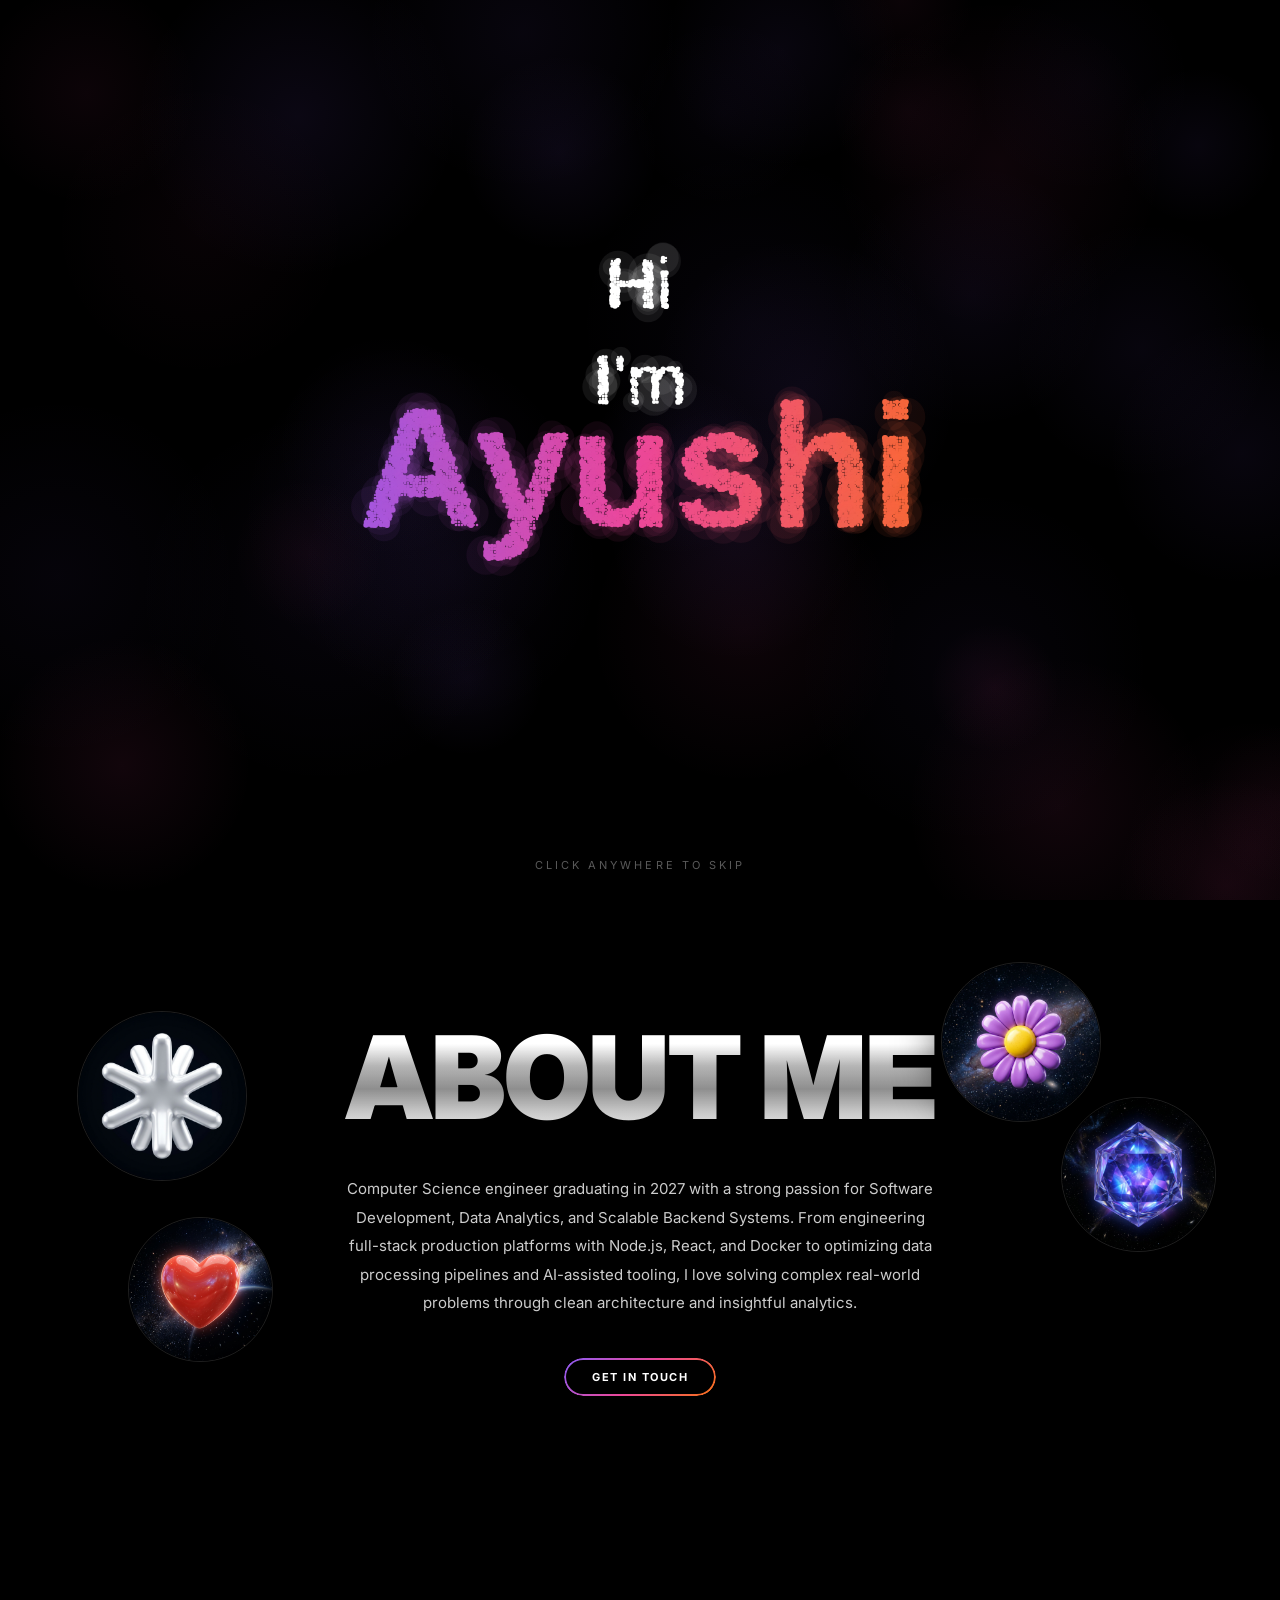
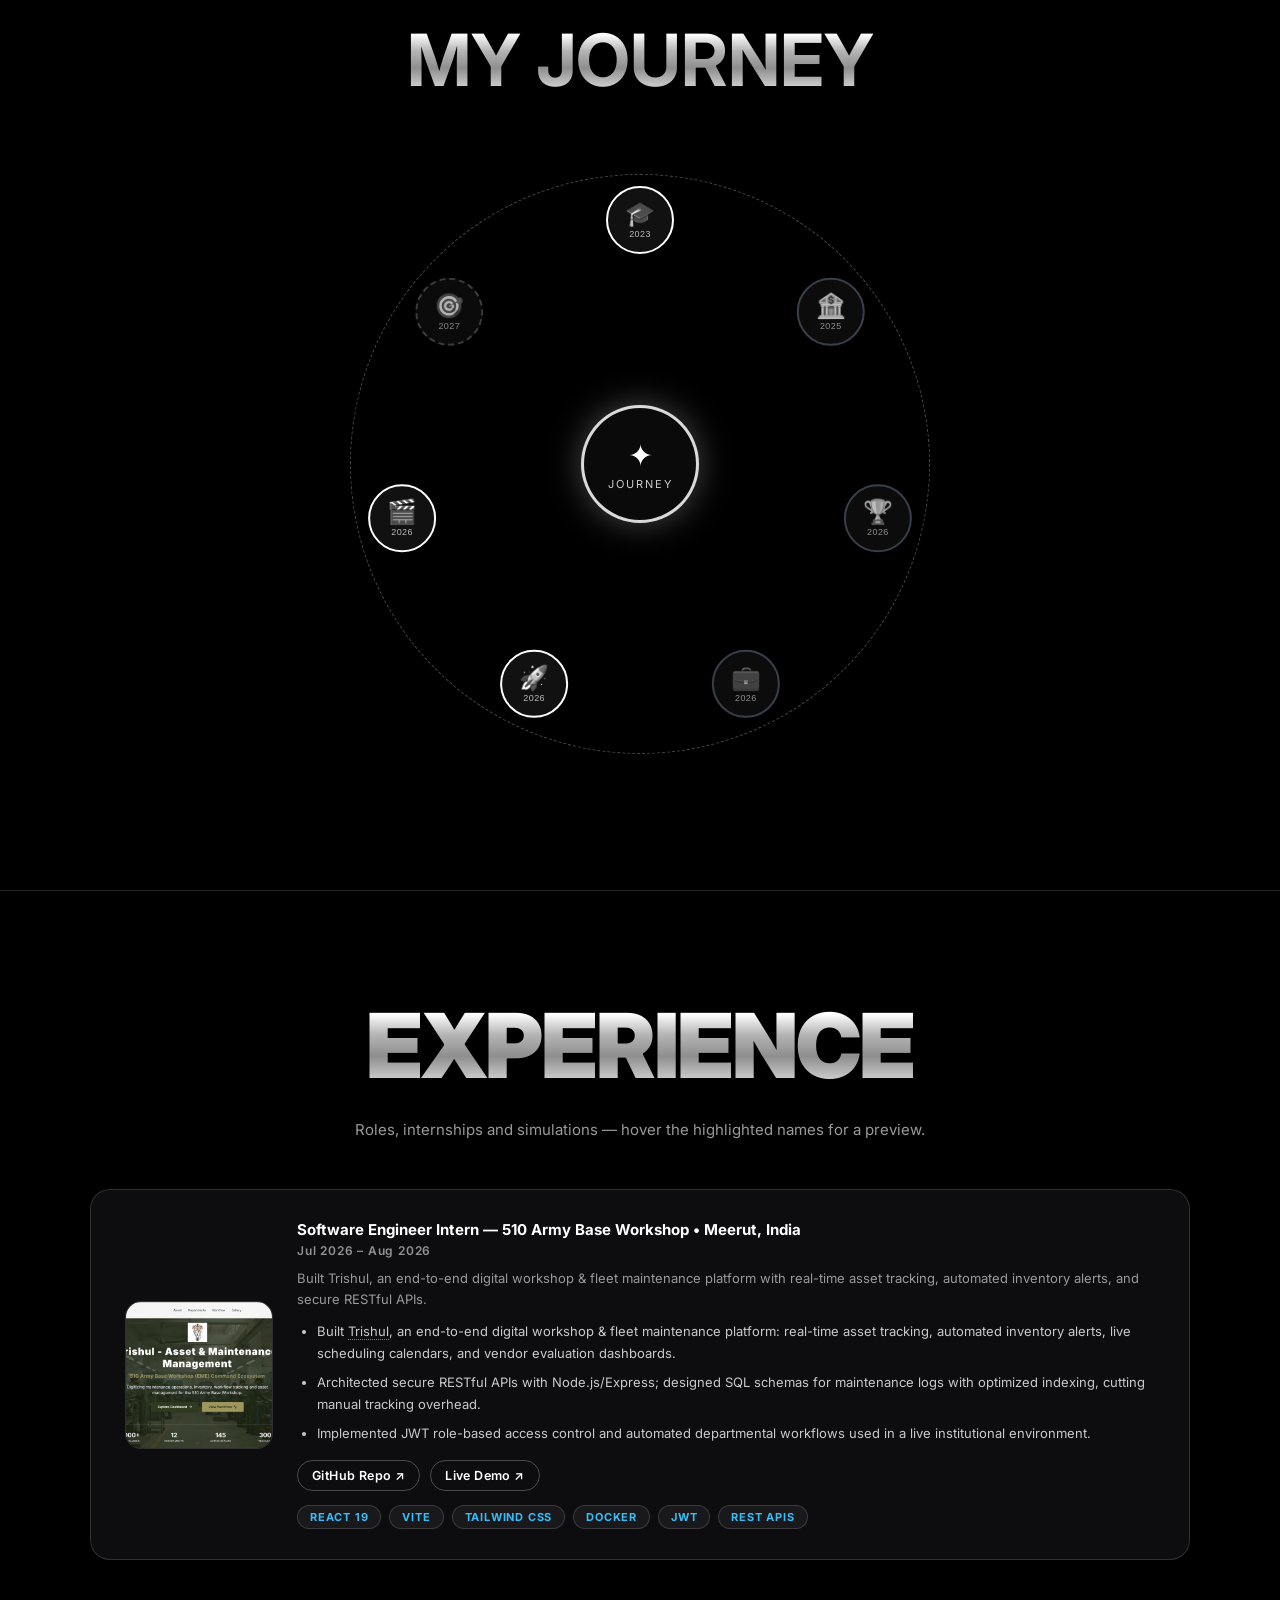
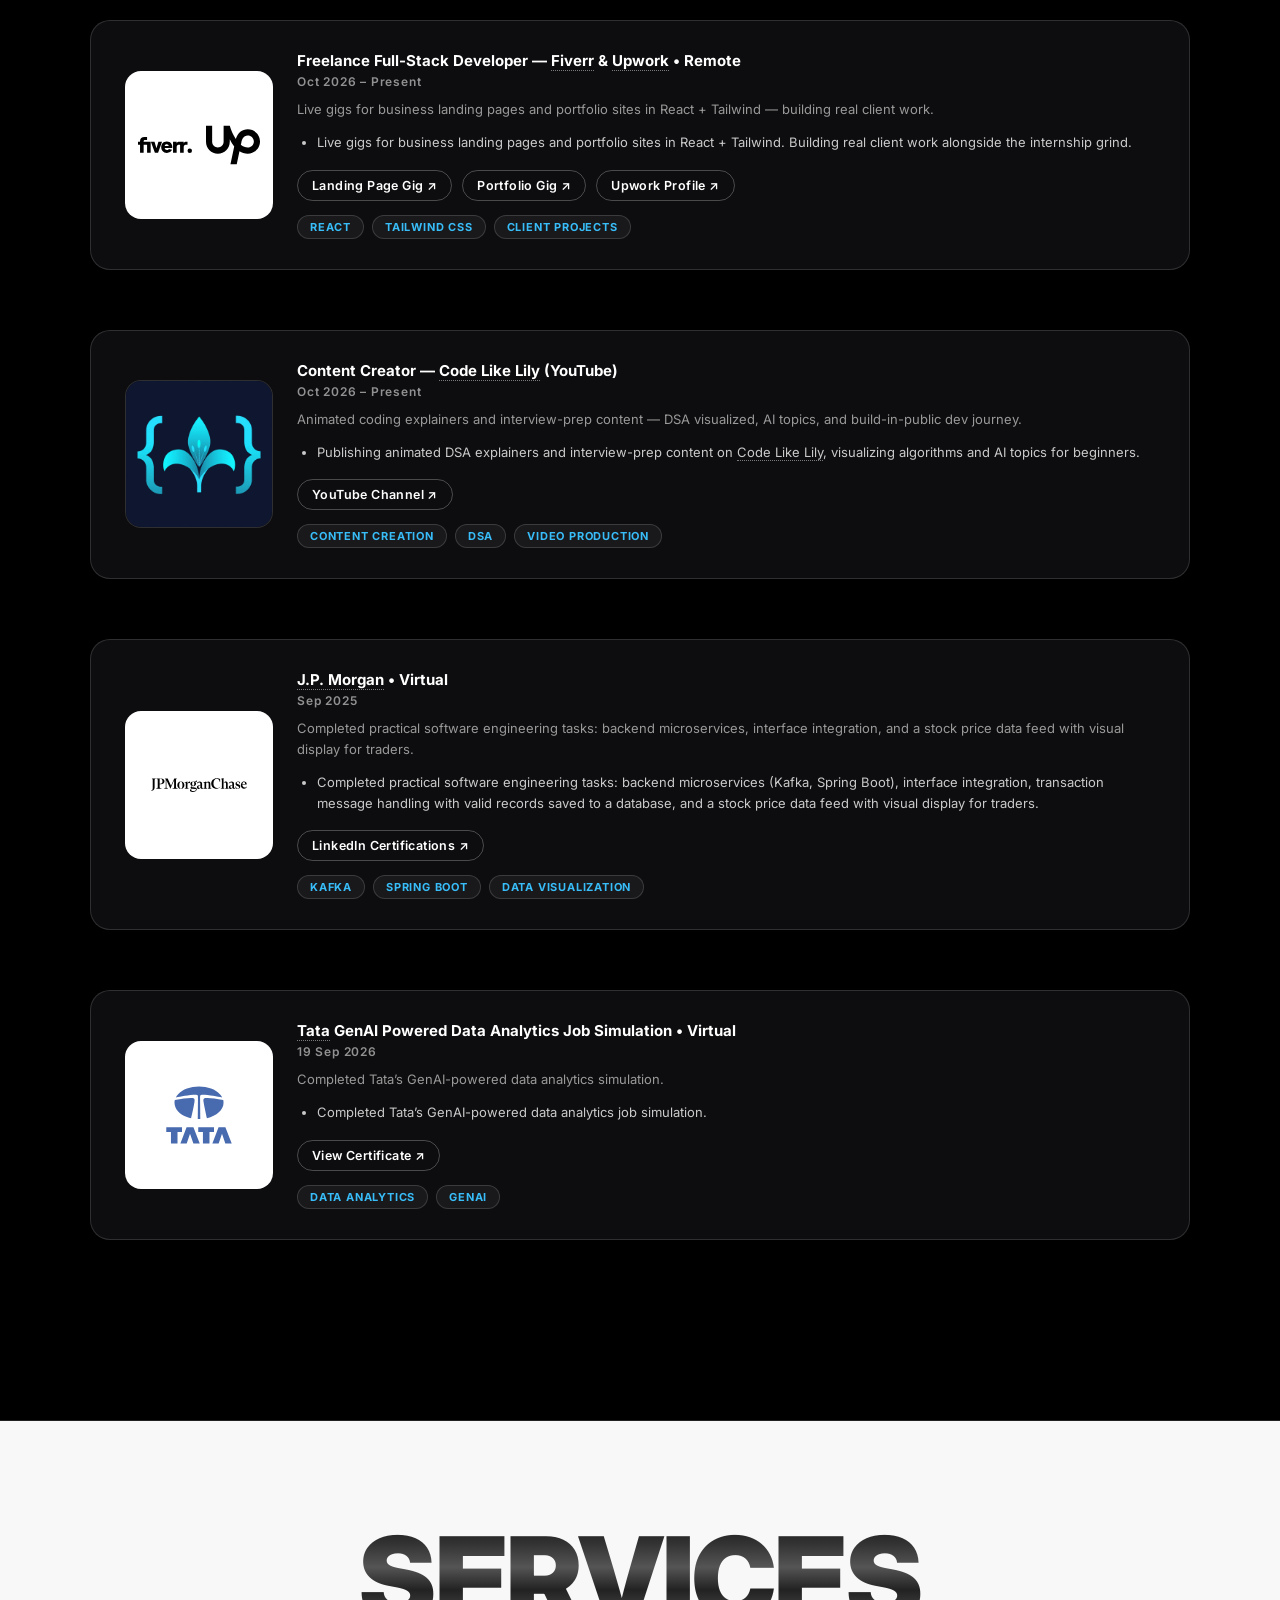
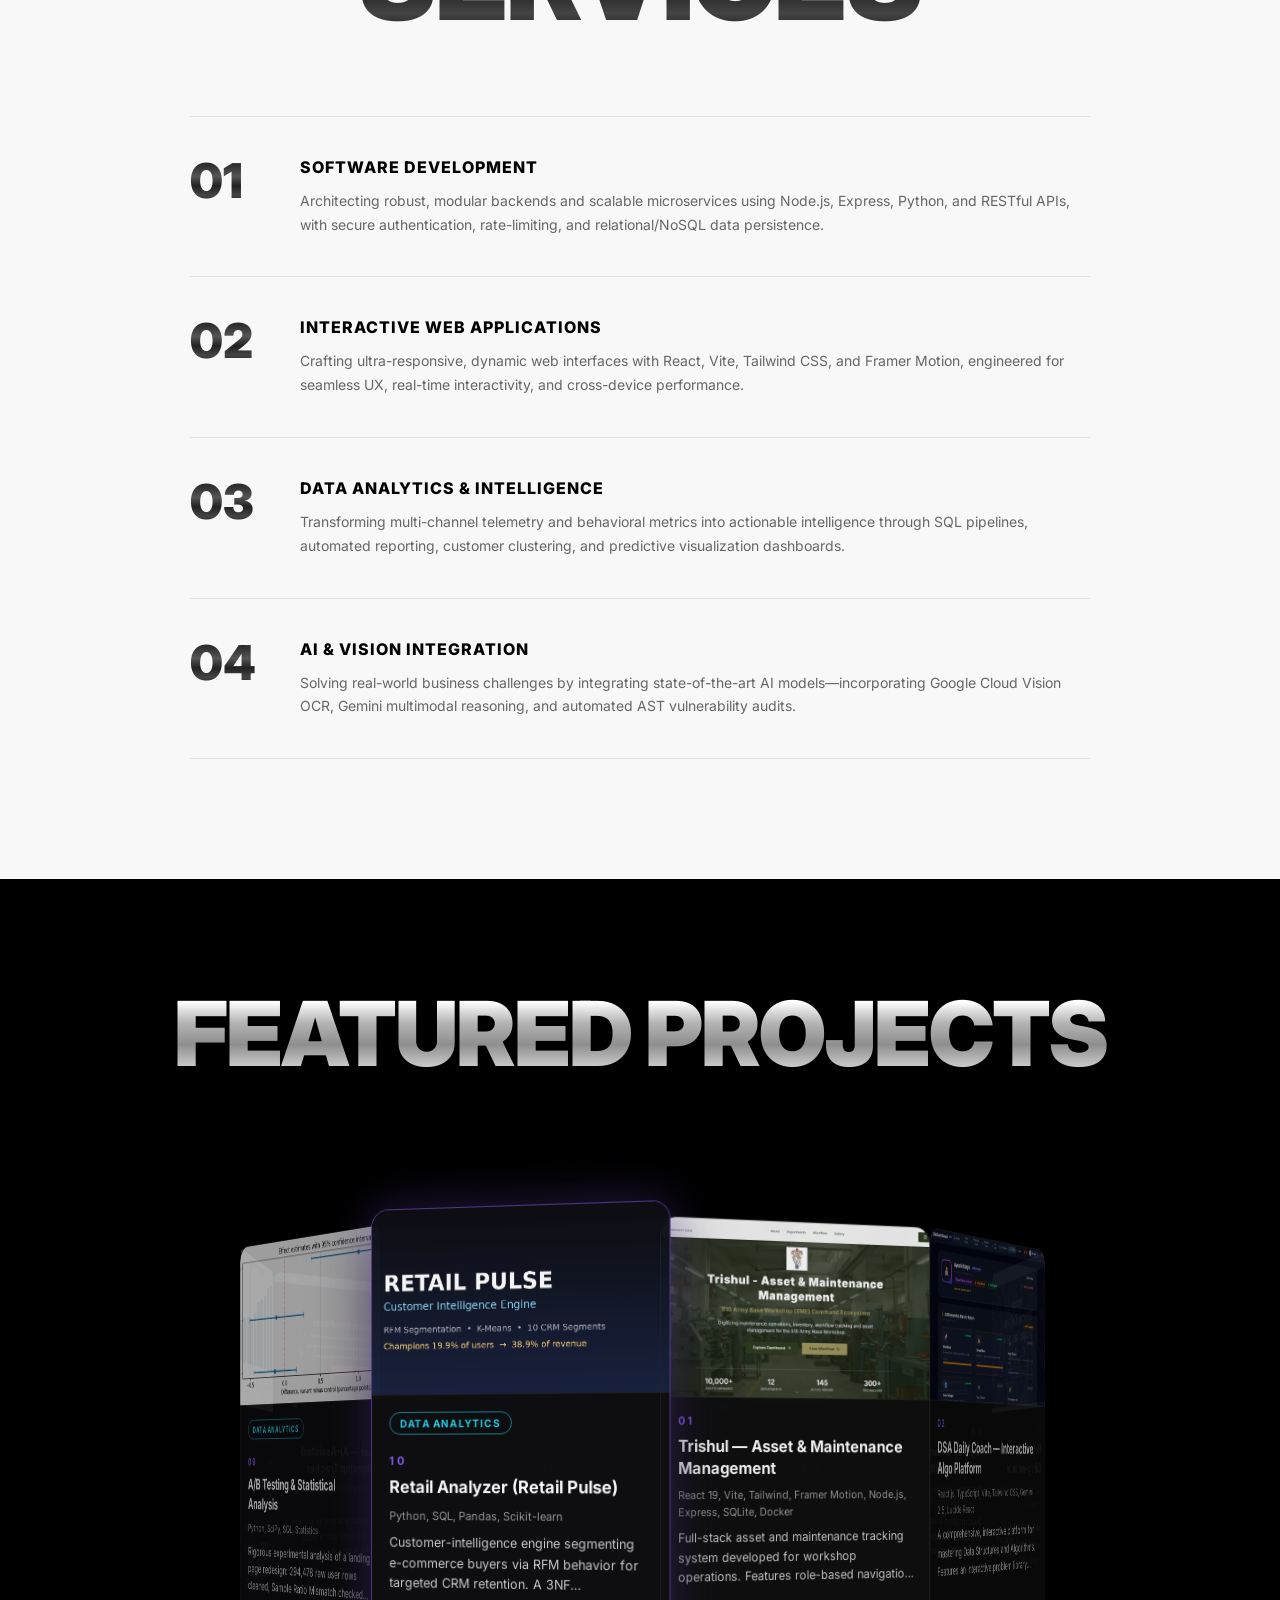
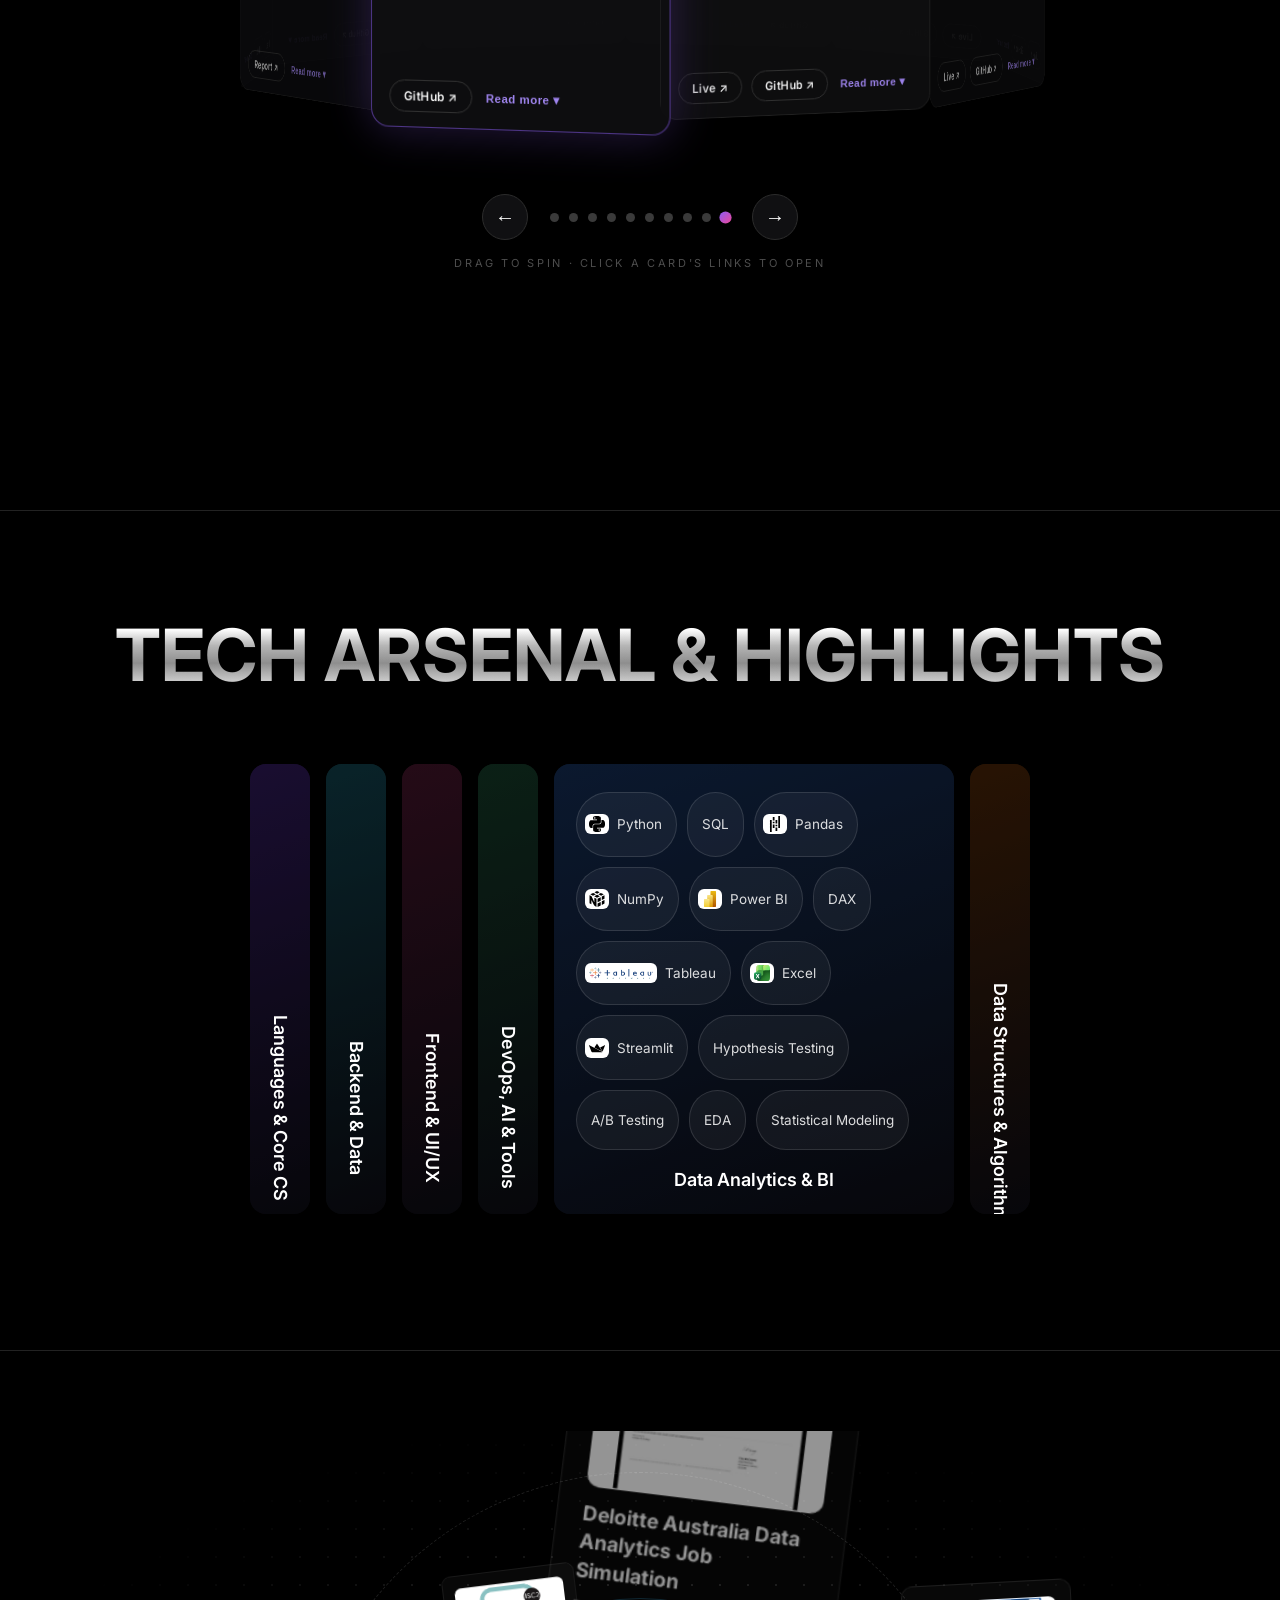
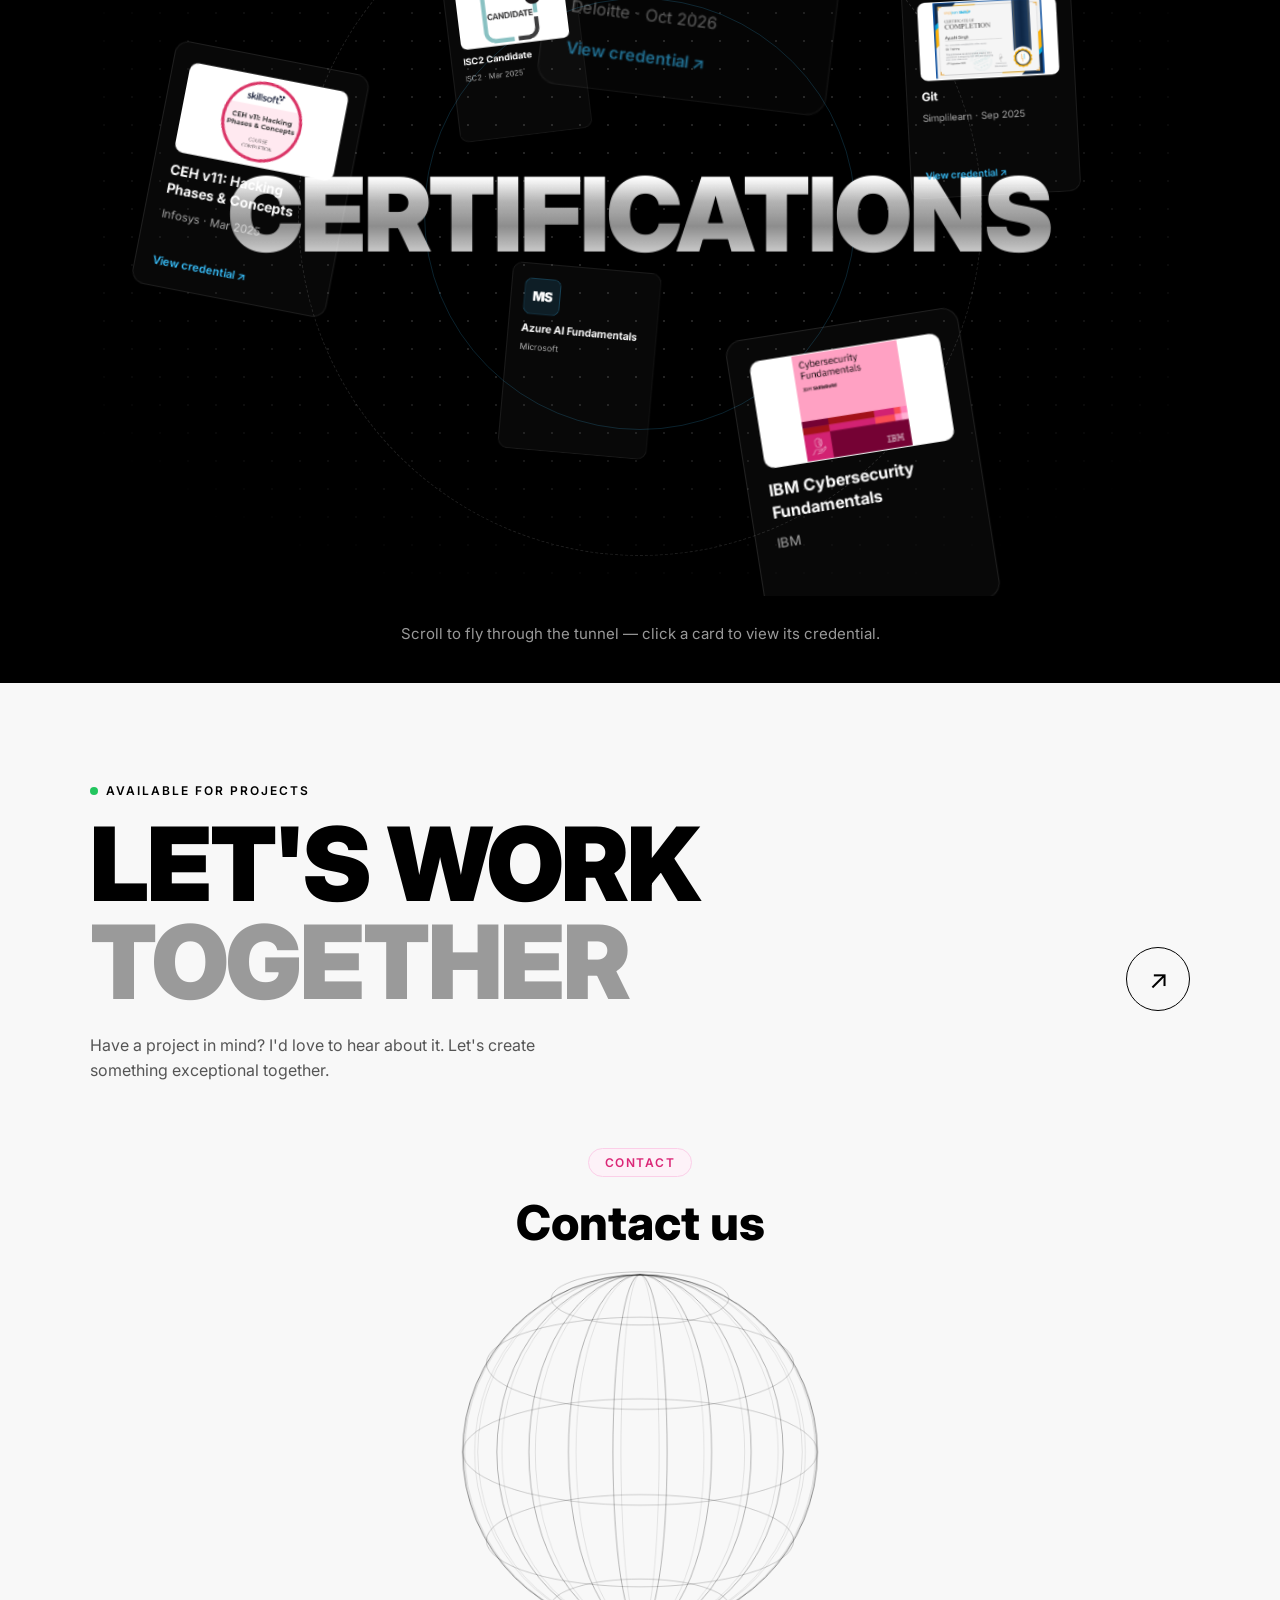
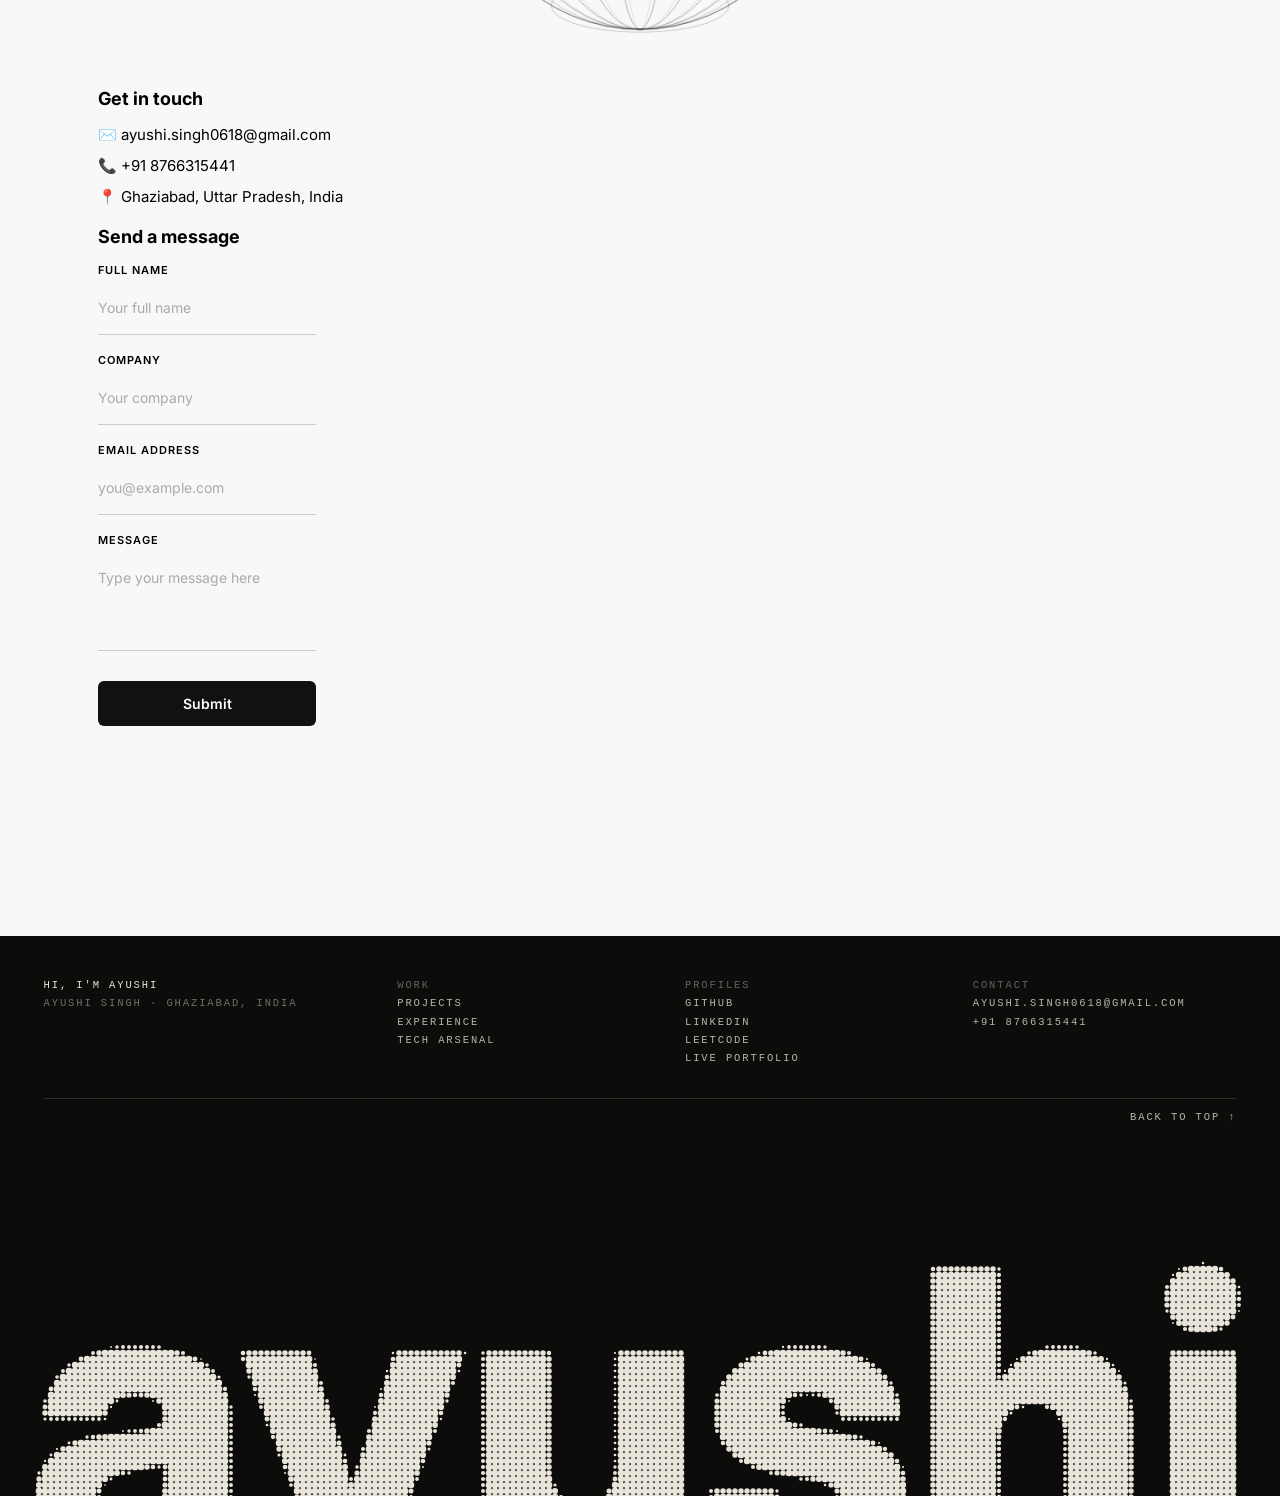
==== commit 81ff1c91: "Contact: exact Lets Work heading + Contact with Globe (name/company/email/message)" ====
--- a/index.html
+++ b/index.html
@@ -469,41 +469,49 @@
 
   <!-- ===== CONTACT SECTION ===== -->
   <section class="contact" id="contact">
-    <div class="contact-inner">
-      <div class="contact-left">
-        <p class="contact-avail reveal"><span class="contact-avail-dot"></span>Available for projects</p>
-        <h2 class="contact-heading reveal">Let's build<br><span class="contact-heading-gray">together</span></h2>
-        <canvas class="contact-globe reveal" id="contact-globe" width="300" height="300" aria-hidden="true"></canvas>
-        <a href="mailto:ayushi.singh0618@gmail.com" class="contact-email reveal delay-1">ayushi.singh0618@gmail.com</a>
-        <p class="contact-subinfo reveal delay-2">
-          📞 +91 8766315441<br>
-          📍 Ghaziabad, Uttar Pradesh, India
-        </p>
-        <a class="contact-arrow reveal delay-3" href="#contact-form" aria-label="Jump to the contact form">↘</a>
-      </div>
-      <form class="contact-form" id="contact-form">
-        <div class="form-group reveal delay-1">
-          <label for="contact-subject">Subject</label>
-          <input type="text" id="contact-subject" name="subject" placeholder="Collaboration / Job Opportunity" required>
-        </div>
-        <div class="form-row">
-          <div class="form-group reveal delay-2">
-            <label for="contact-name">Name</label>
-            <input type="text" id="contact-name" name="name" placeholder="Your name" required>
-          </div>
-          <div class="form-group reveal delay-2">
-            <label for="contact-phone">Phone</label>
-            <input type="tel" id="contact-phone" name="phone" placeholder="+91 XXXXXXXXXX">
-          </div>
-        </div>
-        <div class="form-group reveal delay-3">
-          <label for="contact-message">Message</label>
-          <textarea id="contact-message" name="message" placeholder="Tell me about your project or role..."
-            required></textarea>
-        </div>
-        <button type="submit" class="btn-send reveal delay-4" id="contact-submit">Send Message</button>
-        <p class="contact-status" id="contact-status" role="status" aria-live="polite"></p>
-      </form>
+    <!-- Lets Work Section (4) -->
+    <div class="lw-head reveal">
+      <p class="lw-avail"><span class="lw-avail-dot"></span>Available for projects</p>
+      <div class="lw-head-row">
+        <h2 class="lw-heading">Let's work<br><span class="lw-heading-gray">together</span></h2>
+        <a class="lw-arrow" href="#contact-form" aria-label="Jump to the contact form">↗</a>
+      </div>
+      <p class="lw-sub">Have a project in mind? I'd love to hear about it. Let's create something exceptional together.</p>
+    </div>
+    <!-- Contact with Globe (3) -->
+    <div class="cg-wrap reveal">
+      <p class="cg-pill">Contact</p>
+      <h3 class="cg-heading">Contact us</h3>
+      <canvas class="cg-globe" id="contact-globe" width="420" height="420" aria-hidden="true"></canvas>
+      <div class="cg-body">
+        <div class="cg-touch">
+          <h4>Get in touch</h4>
+          <a href="mailto:ayushi.singh0618@gmail.com">✉️ ayushi.singh0618@gmail.com</a>
+          <a href="tel:+918766315441">📞 +91 8766315441</a>
+          <p>📍 Ghaziabad, Uttar Pradesh, India</p>
+        </div>
+        <form class="cg-form" id="contact-form">
+          <h4>Send a message</h4>
+          <div class="form-group">
+            <label for="contact-name">Full name</label>
+            <input type="text" id="contact-name" name="name" placeholder="Your full name" required>
+          </div>
+          <div class="form-group">
+            <label for="contact-company">Company</label>
+            <input type="text" id="contact-company" name="company" placeholder="Your company">
+          </div>
+          <div class="form-group">
+            <label for="contact-email">Email address</label>
+            <input type="email" id="contact-email" name="email" placeholder="you@example.com" required>
+          </div>
+          <div class="form-group">
+            <label for="contact-message">Message</label>
+            <textarea id="contact-message" name="message" placeholder="Type your message here" required></textarea>
+          </div>
+          <button type="submit" class="btn-send" id="contact-submit">Submit</button>
+          <p class="contact-status" id="contact-status" role="status" aria-live="polite"></p>
+        </form>
+      </div>
     </div>
   </section>
 
--- a/style.css
+++ b/style.css
@@ -979,6 +979,175 @@
 .contact-status.success { color: #15803d; }
 .contact-status.error { color: #b91c1c; }
 .contact-status.info { color: #92400e; }
+
+/* ===== CONTACT: exact Lets Work (4) + Contact with Globe (3) ===== */
+.lw-head {
+  max-width: 1100px;
+  margin: 0 auto 64px;
+}
+
+.lw-avail {
+  display: flex;
+  align-items: center;
+  gap: 8px;
+  font-size: 12px;
+  font-weight: 600;
+  text-transform: uppercase;
+  letter-spacing: 2px;
+  color: var(--text-dark);
+  margin-bottom: 18px;
+}
+
+.lw-avail-dot {
+  width: 8px;
+  height: 8px;
+  border-radius: 50%;
+  background: #22c55e;
+  animation: contactPulse 2s ease-in-out infinite;
+}
+
+.lw-head-row {
+  display: flex;
+  align-items: flex-end;
+  justify-content: space-between;
+  gap: 24px;
+}
+
+.lw-heading {
+  font-size: clamp(56px, 8vw, 110px);
+  font-weight: 900;
+  text-transform: uppercase;
+  line-height: 0.95;
+  letter-spacing: -2px;
+}
+
+.lw-heading-gray {
+  color: #9a9a9a;
+}
+
+.lw-arrow {
+  flex-shrink: 0;
+  display: inline-flex;
+  align-items: center;
+  justify-content: center;
+  width: 64px;
+  height: 64px;
+  border: 1.5px solid var(--text-dark);
+  border-radius: 50%;
+  font-size: 26px;
+  color: var(--text-dark);
+  text-decoration: none;
+  transition: background 0.3s ease, color 0.3s ease, transform 0.3s ease;
+}
+
+.lw-arrow:hover {
+  background: var(--text-dark);
+  color: #fff;
+  transform: rotate(45deg);
+}
+
+.lw-sub {
+  margin-top: 22px;
+  max-width: 520px;
+  font-size: 16px;
+  line-height: 1.6;
+  color: #555;
+}
+
+.cg-wrap {
+  max-width: 1100px;
+  margin: 0 auto;
+  text-align: center;
+}
+
+.cg-pill {
+  display: inline-block;
+  padding: 6px 16px;
+  border-radius: 999px;
+  background: #fdf2f8;
+  border: 1px solid #fbcfe8;
+  color: #db2777;
+  font-size: 12px;
+  font-weight: 600;
+  letter-spacing: 1.5px;
+  text-transform: uppercase;
+}
+
+.cg-heading {
+  font-size: clamp(32px, 4vw, 48px);
+  font-weight: 800;
+  margin: 16px 0 8px;
+}
+
+.cg-globe {
+  display: block;
+  width: 380px;
+  height: 380px;
+  max-width: 100%;
+  margin: 10px auto 30px;
+}
+
+.cg-body {
+  display: grid;
+  grid-template-columns: 1fr 1.2fr;
+  gap: 60px;
+  text-align: left;
+  align-items: start;
+}
+
+.cg-touch h4,
+.cg-form h4 {
+  font-size: 18px;
+  font-weight: 700;
+  margin-bottom: 16px;
+}
+
+.cg-touch a,
+.cg-touch p {
+  display: block;
+  margin-bottom: 12px;
+  font-size: 15px;
+  color: var(--text-dark);
+  text-decoration: none;
+}
+
+.cg-touch a:hover {
+  text-decoration: underline;
+}
+
+.cg-form .form-group {
+  margin-bottom: 18px;
+}
+
+.cg-form .btn-send {
+  width: 100%;
+  margin-top: 8px;
+  padding: 14px;
+  background: #111;
+  color: #fff;
+  border: none;
+  border-radius: 6px;
+  font-size: 14px;
+  font-weight: 600;
+  letter-spacing: normal;
+  text-transform: none;
+  cursor: pointer;
+}
+
+@media (max-width: 768px) {
+  .cg-body {
+    grid-template-columns: 1fr;
+    gap: 40px;
+  }
+  .lw-head-row {
+    flex-direction: column;
+    align-items: flex-start;
+  }
+  .cg-globe {
+    width: 300px;
+    height: 300px;
+  }
+}
 
 /* ===== SECTION: FOOTER ===== */
 .footer {
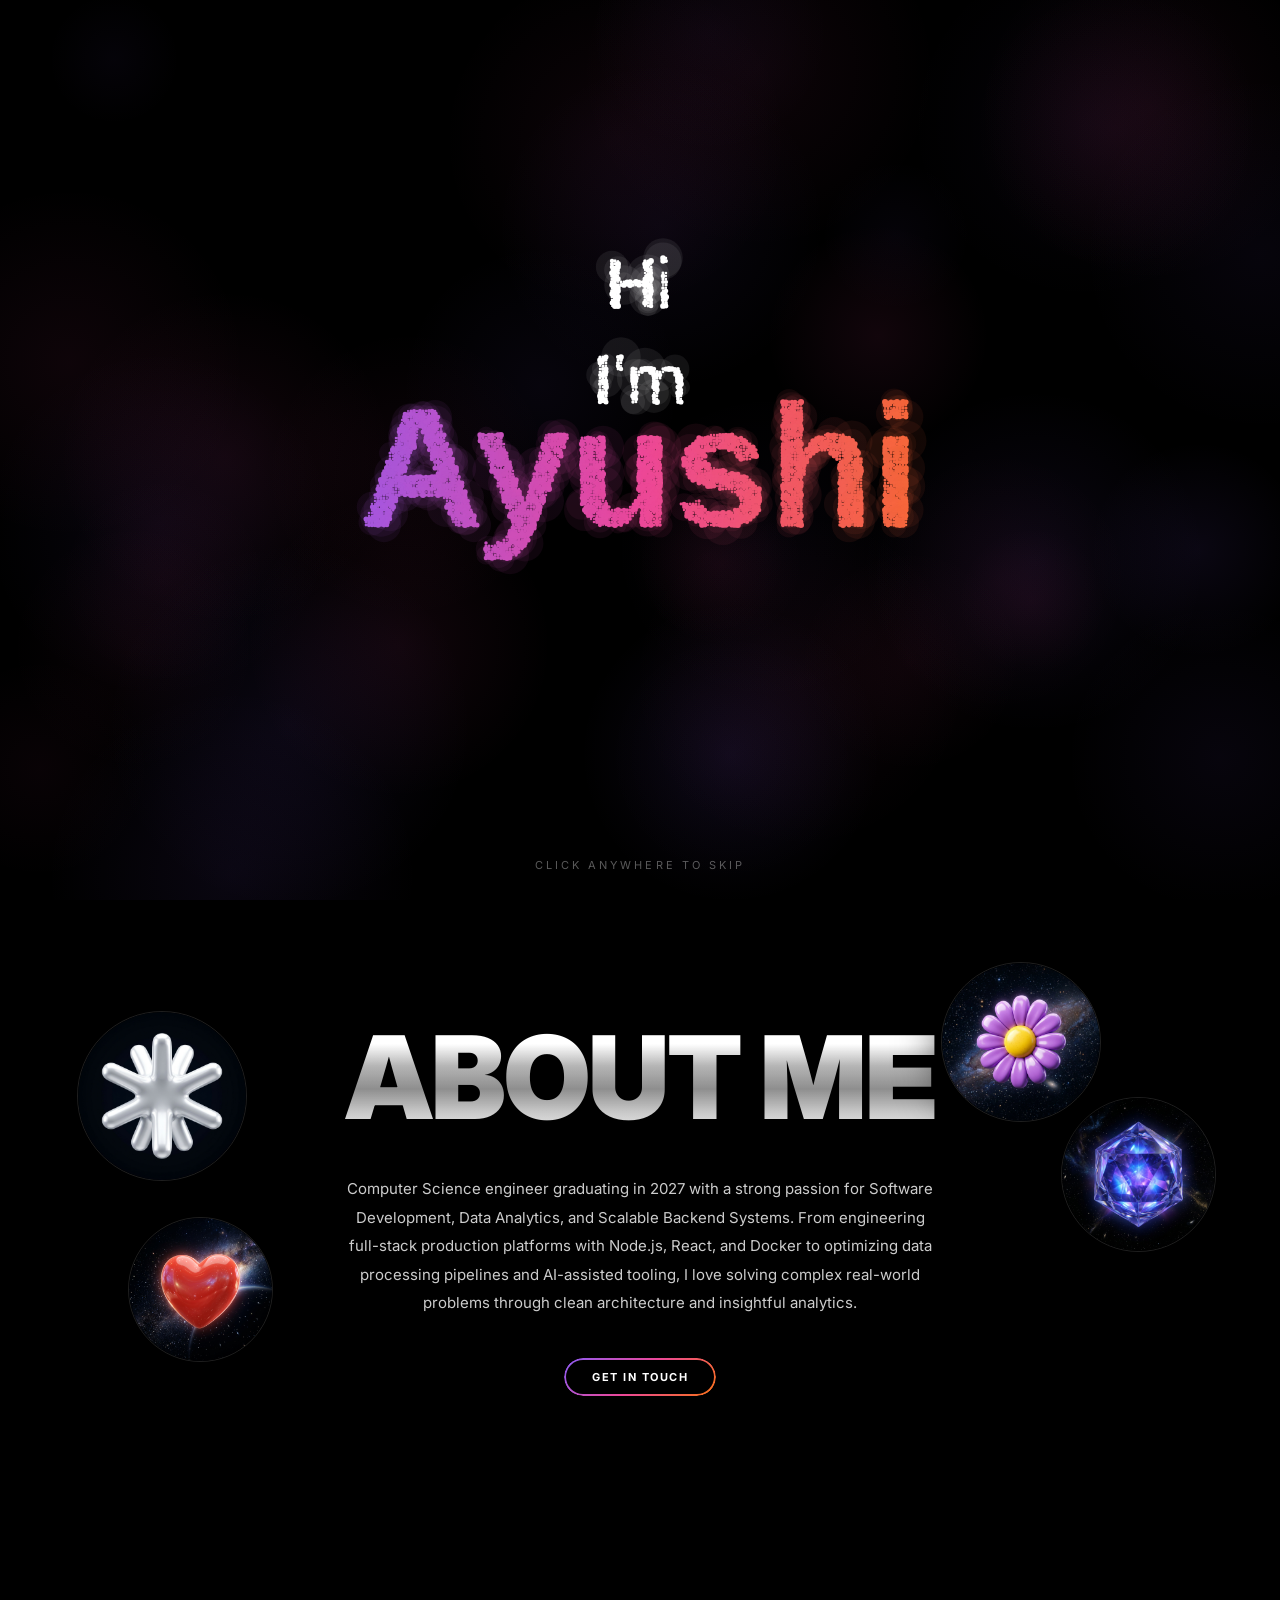
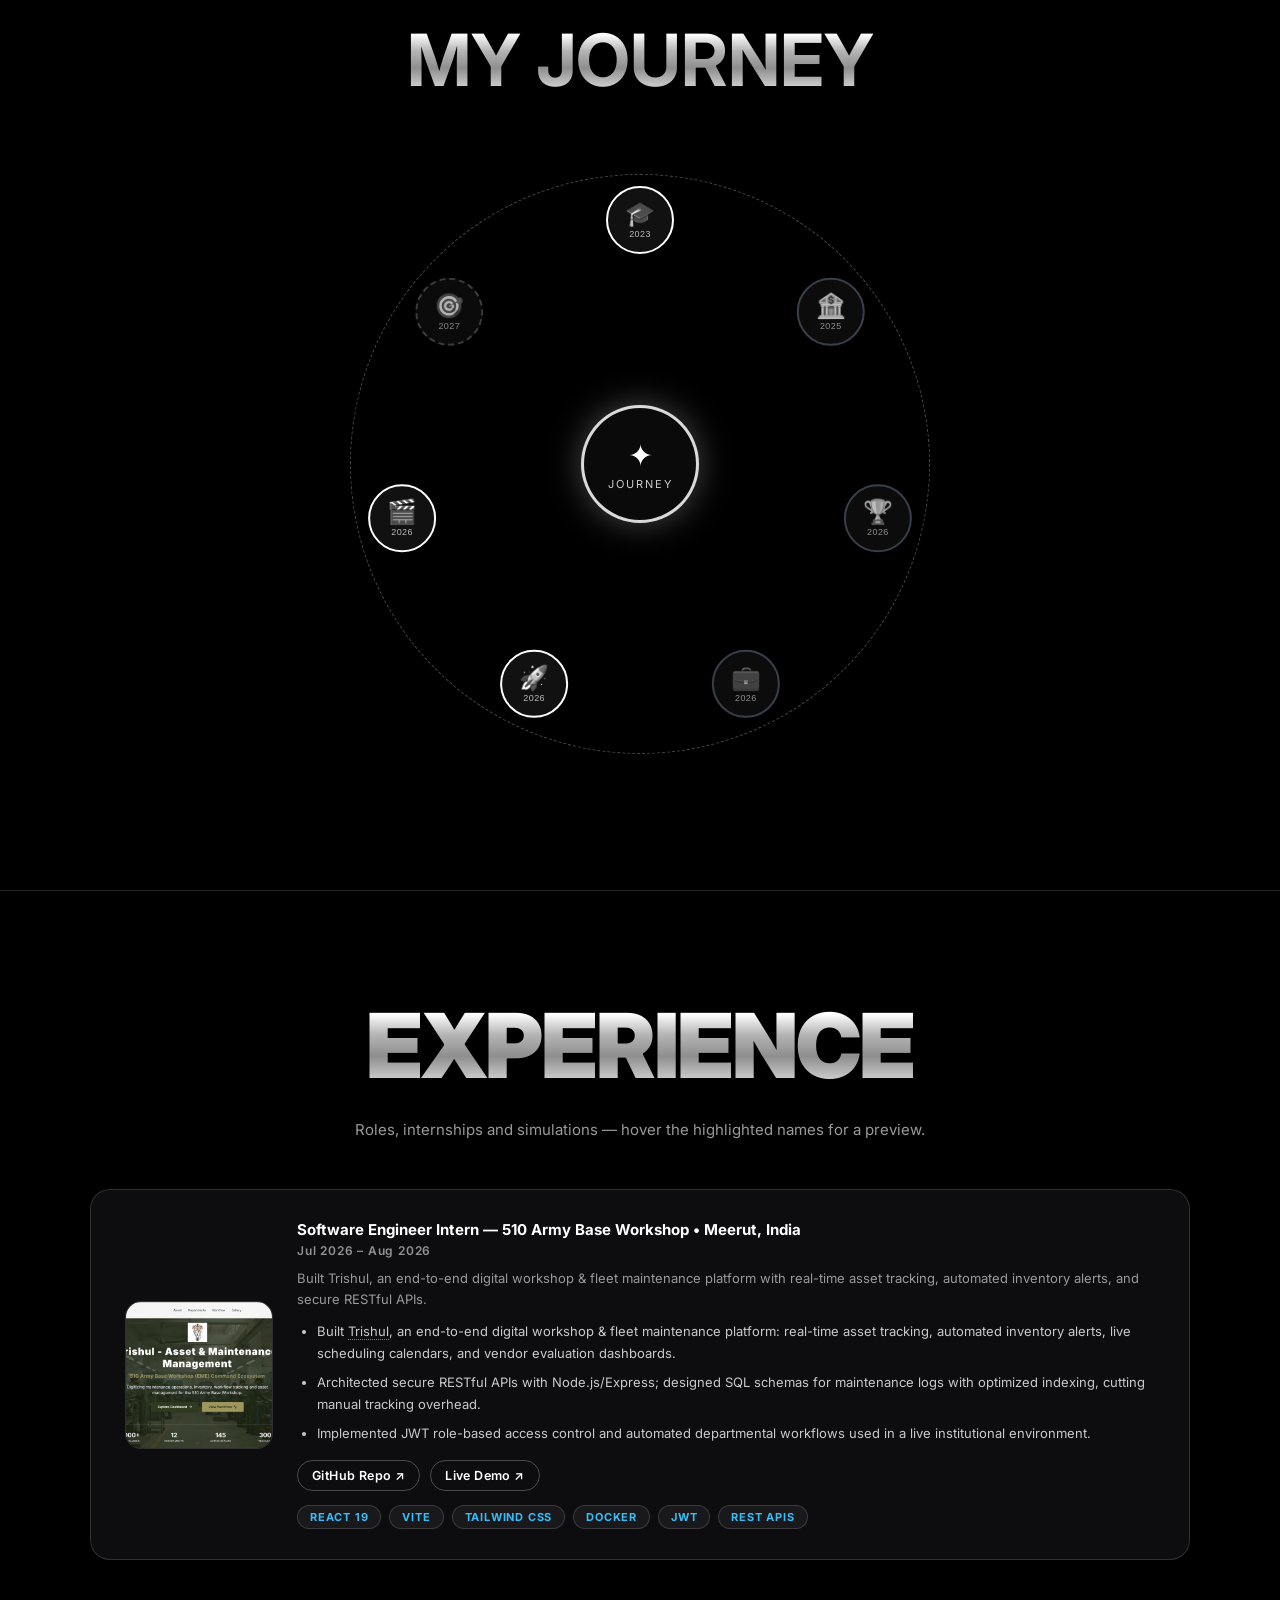
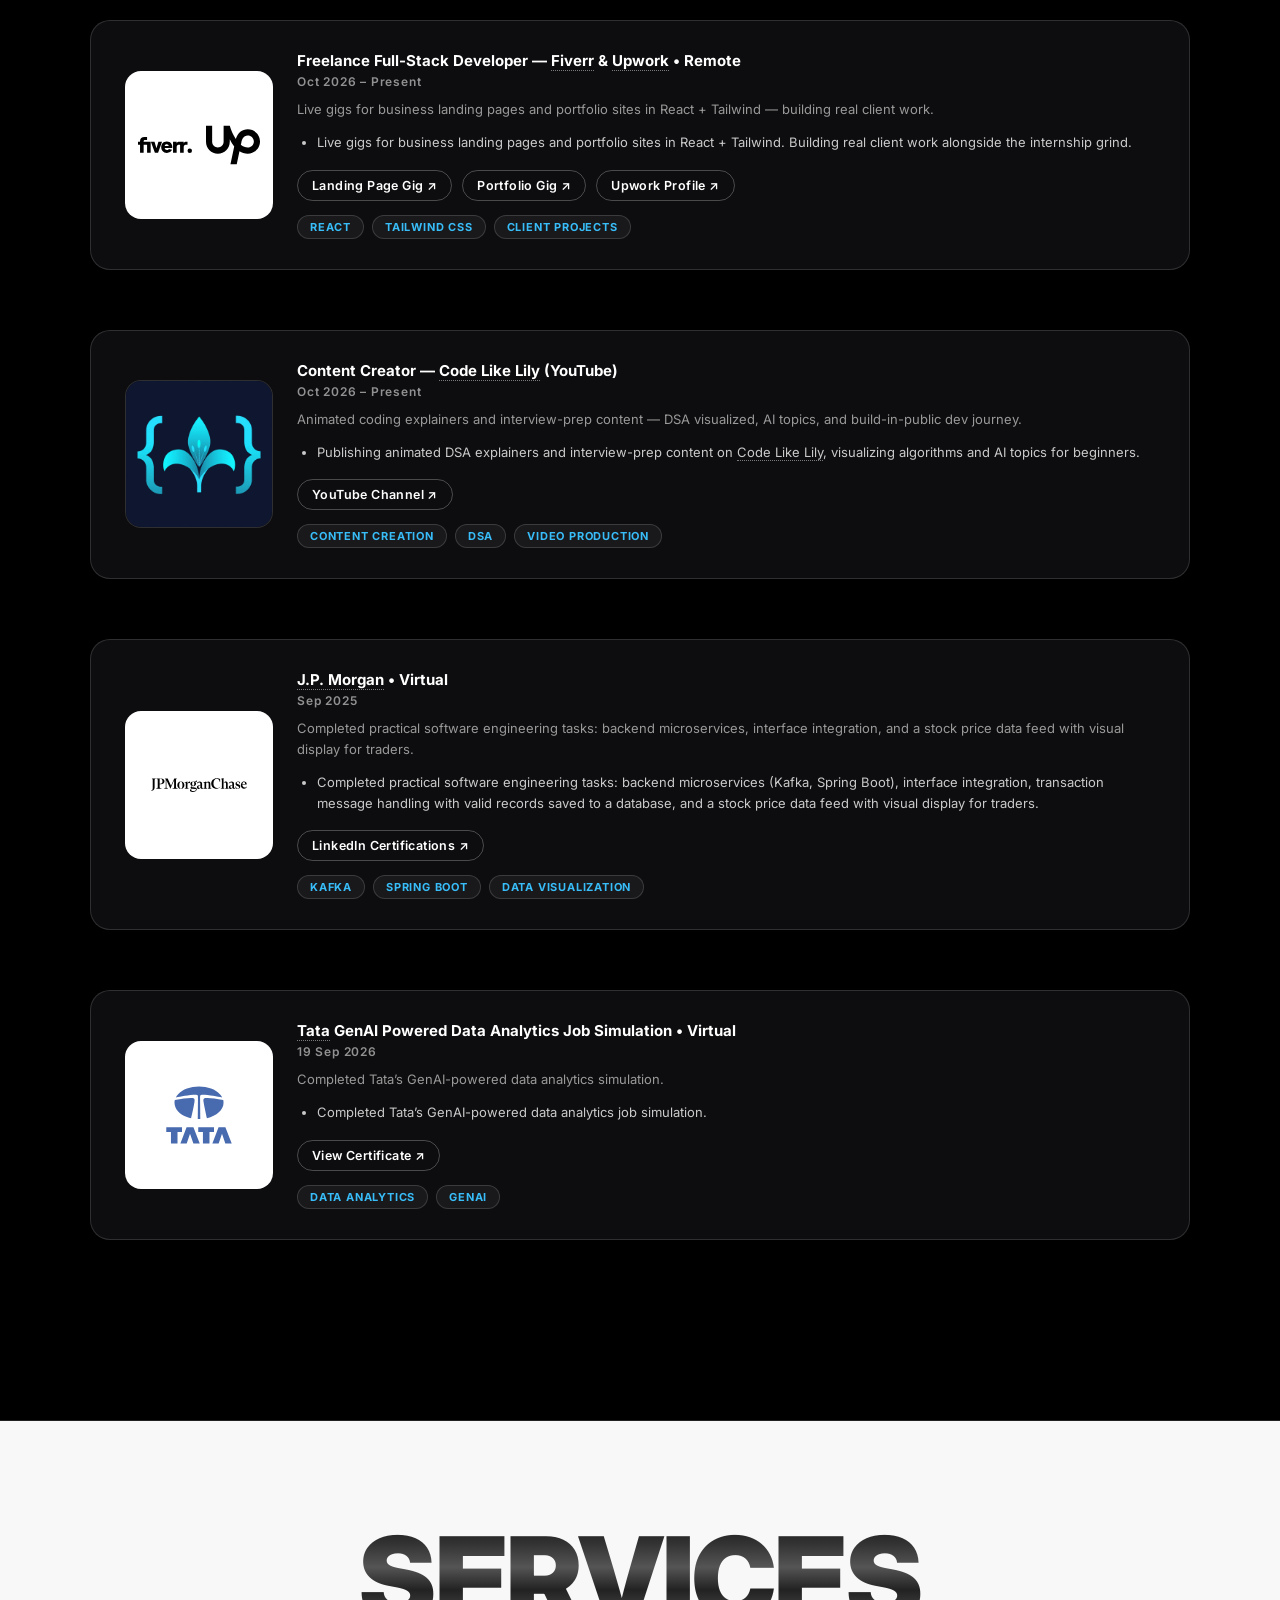
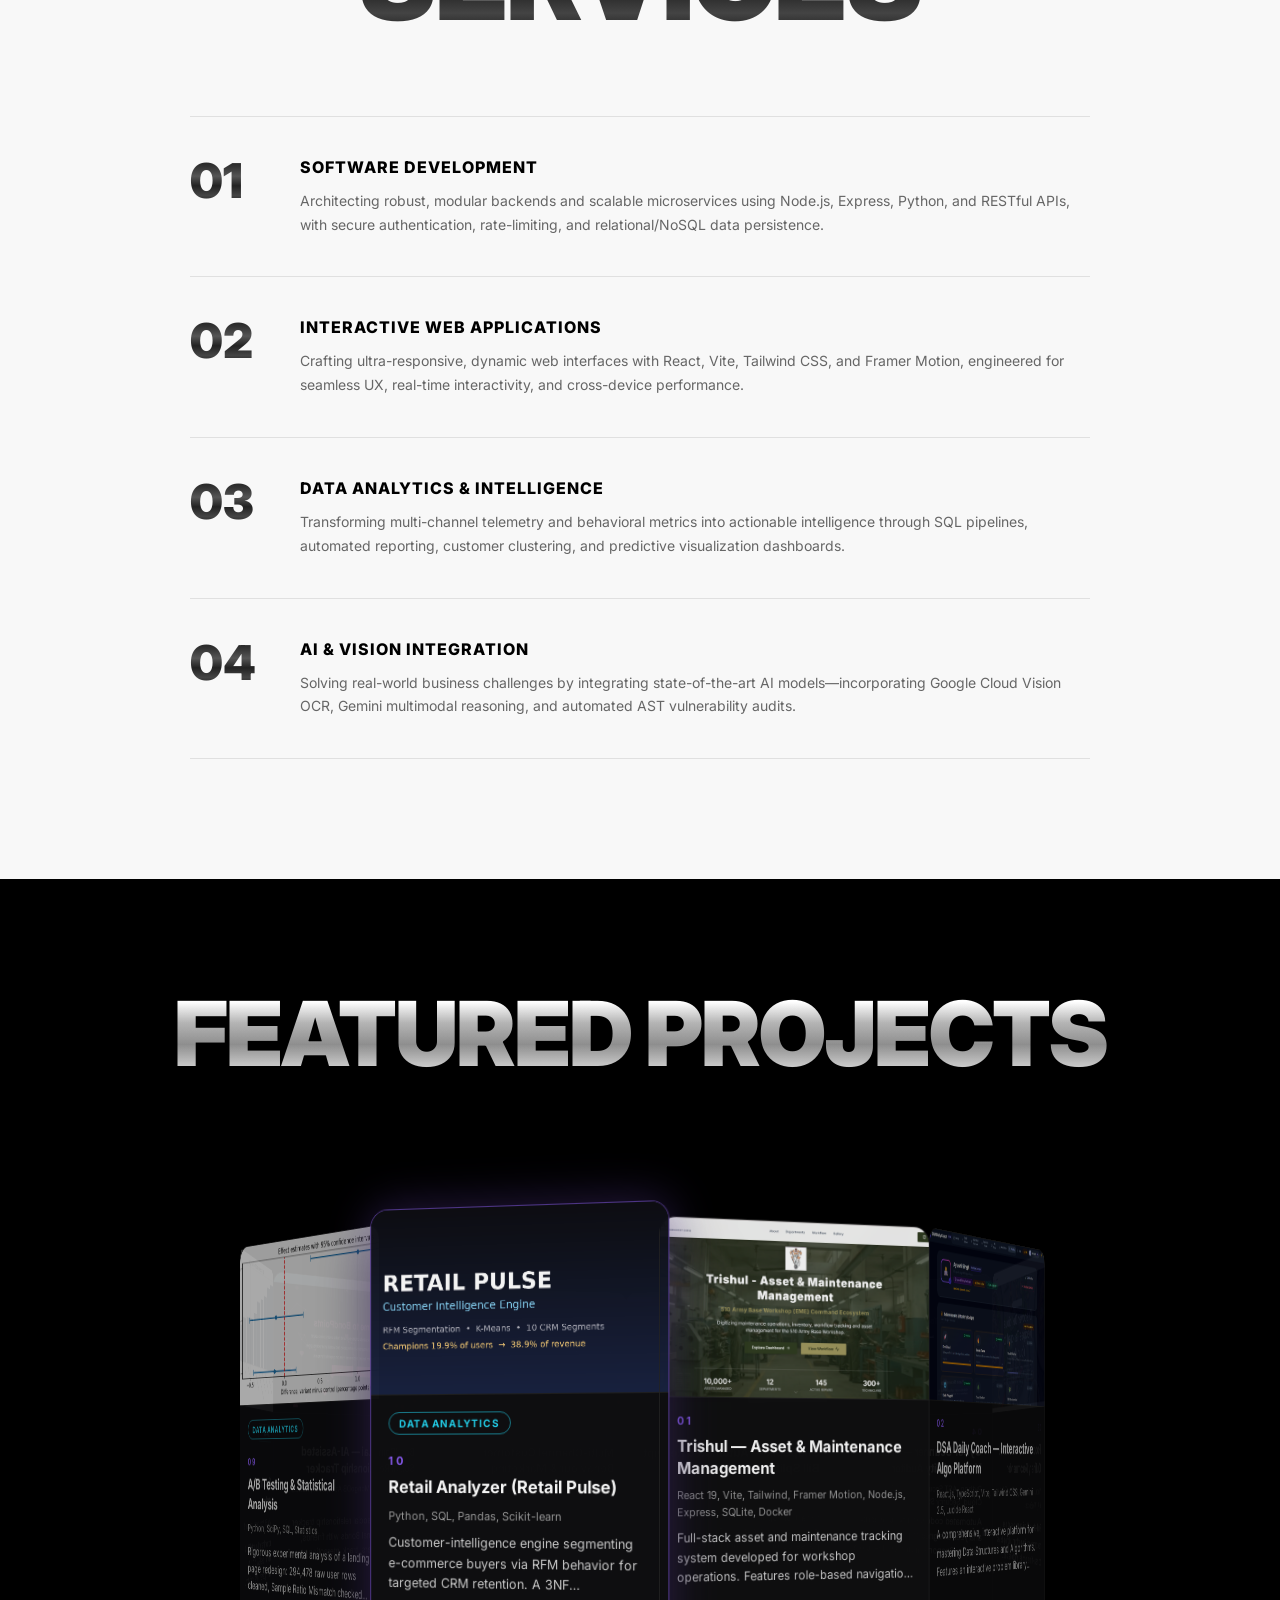
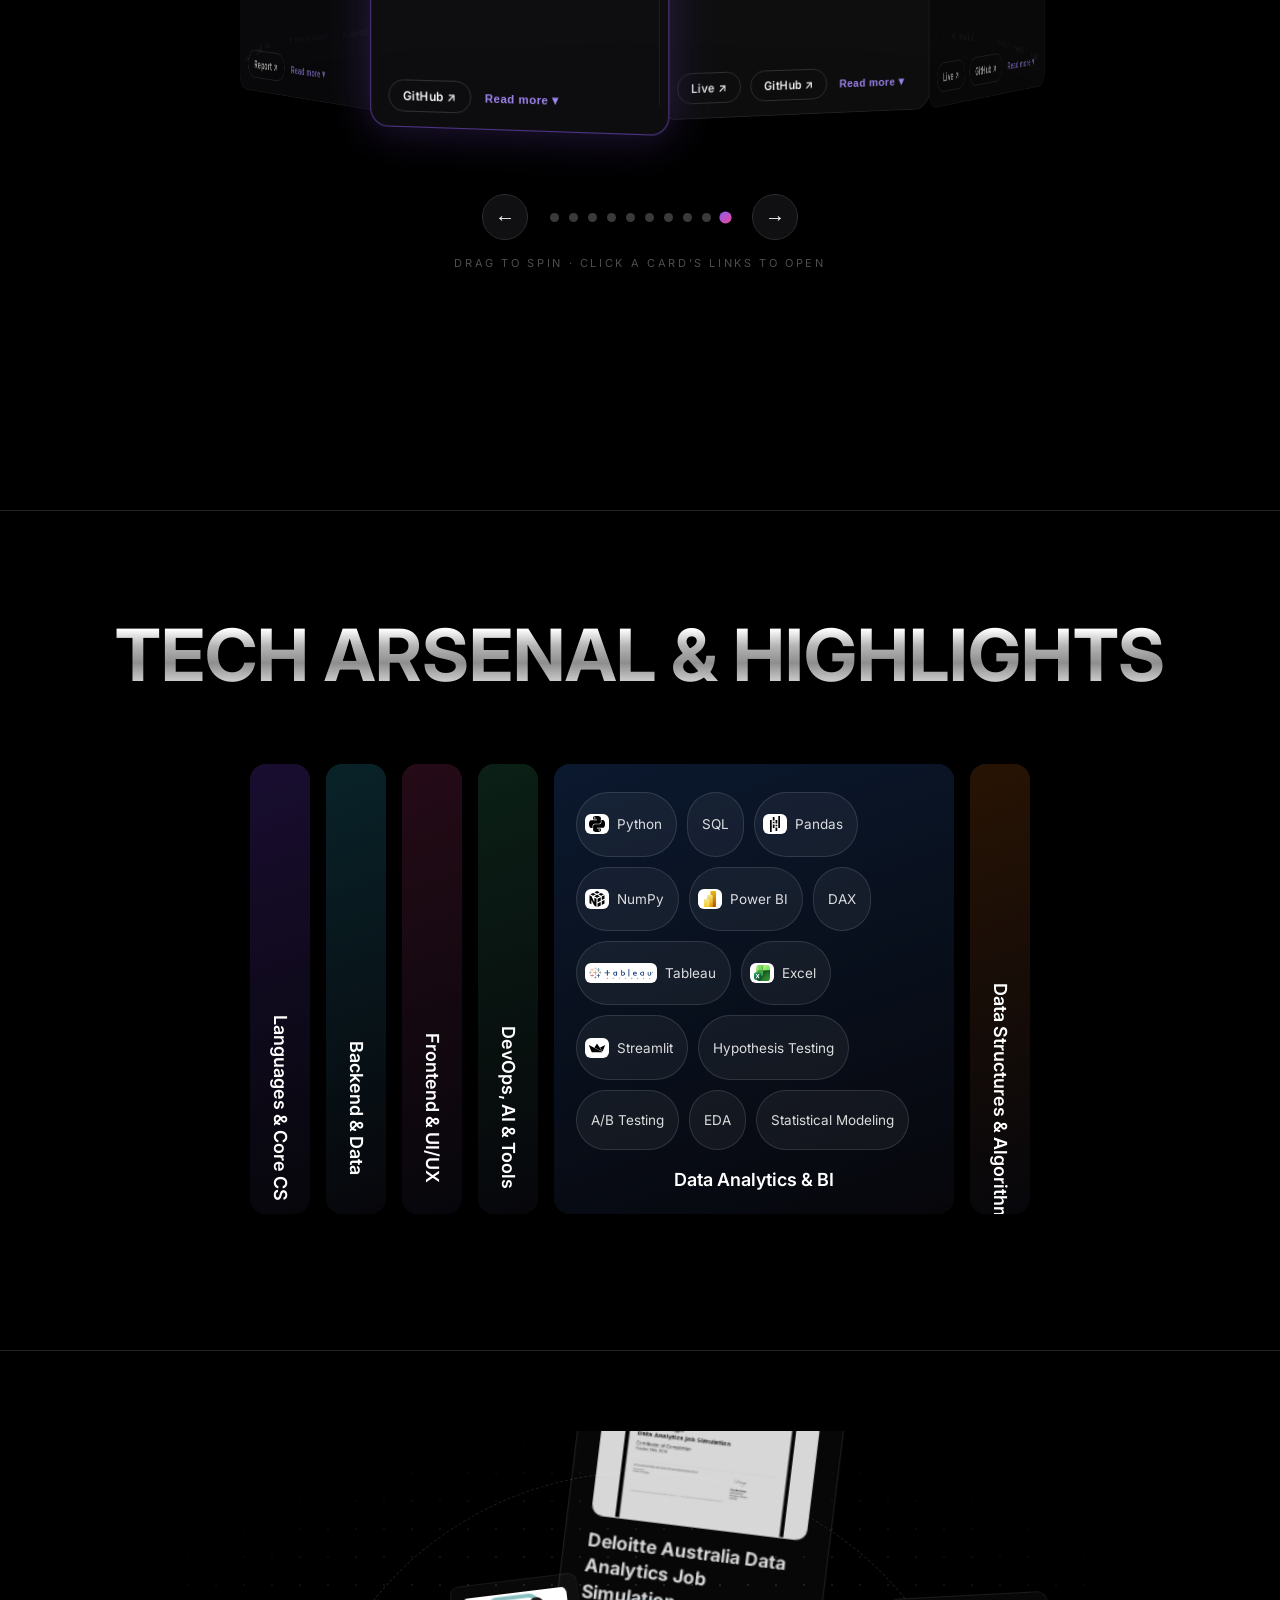
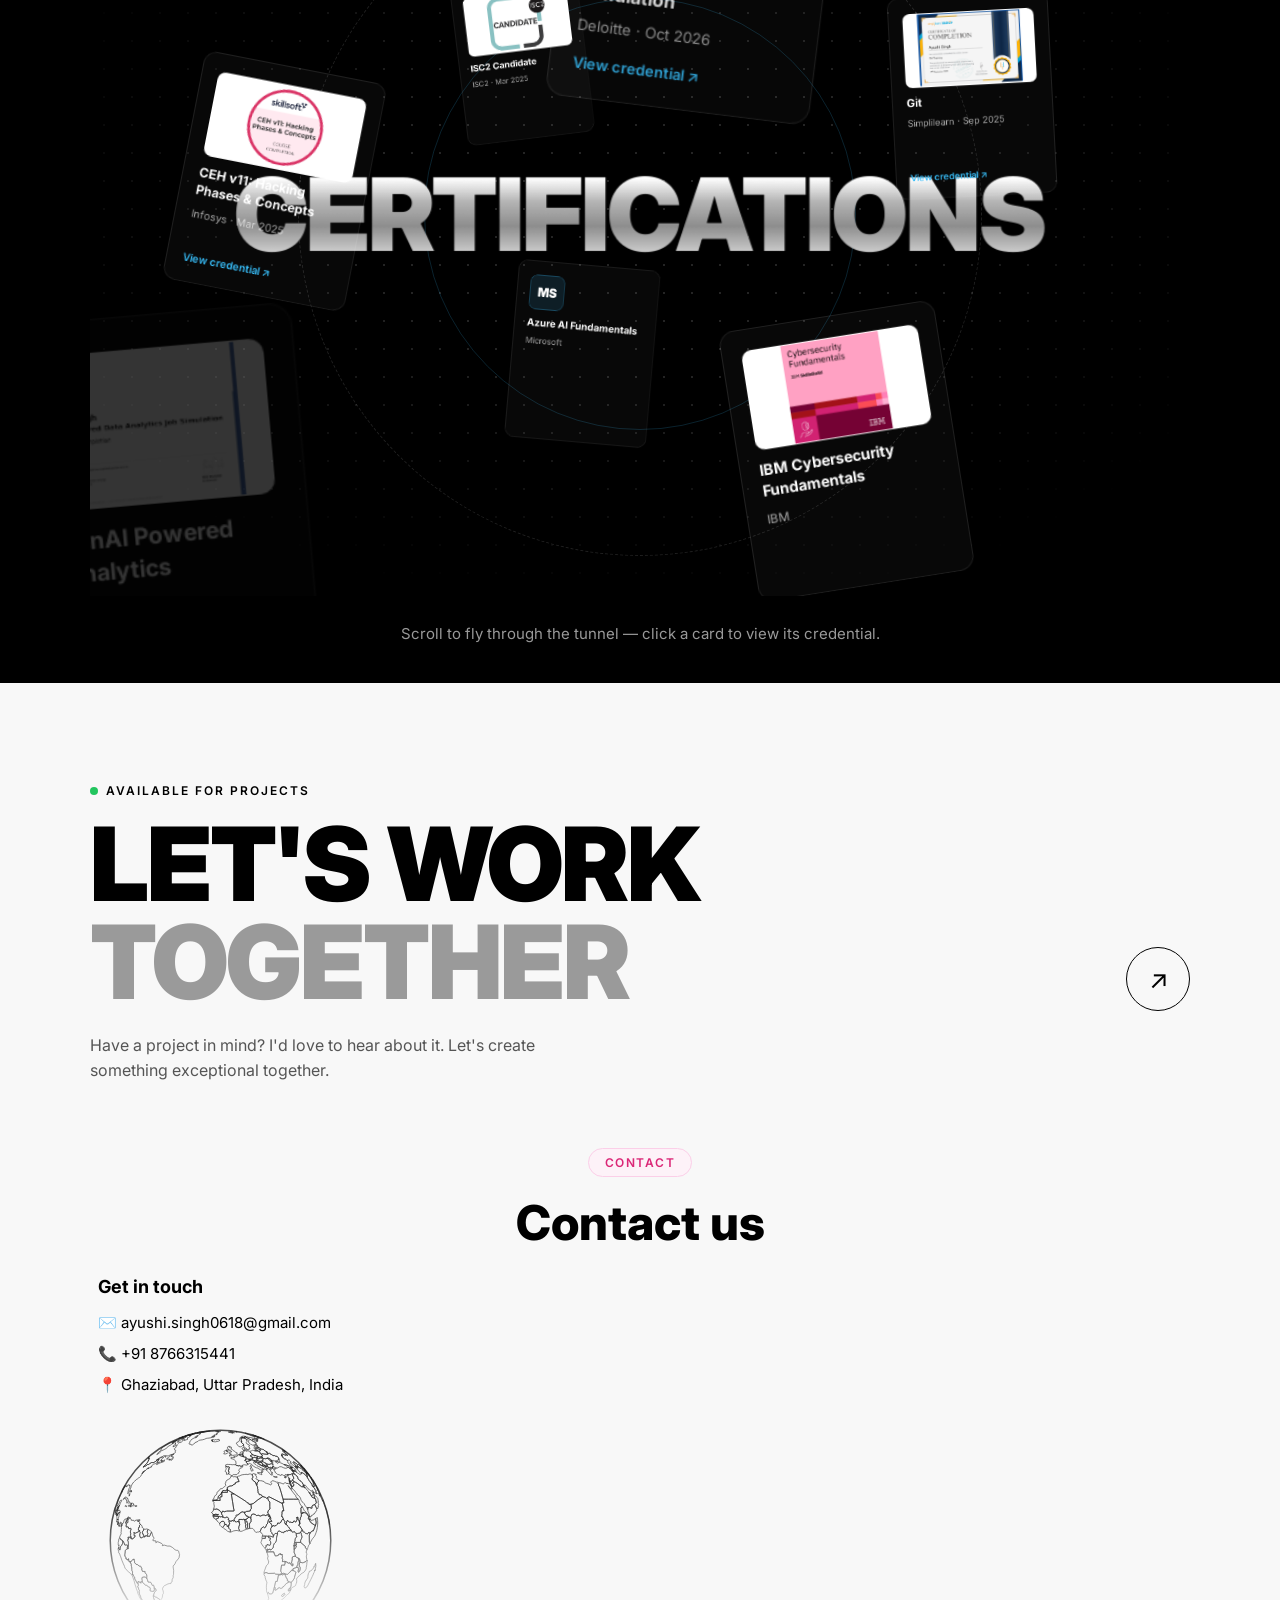
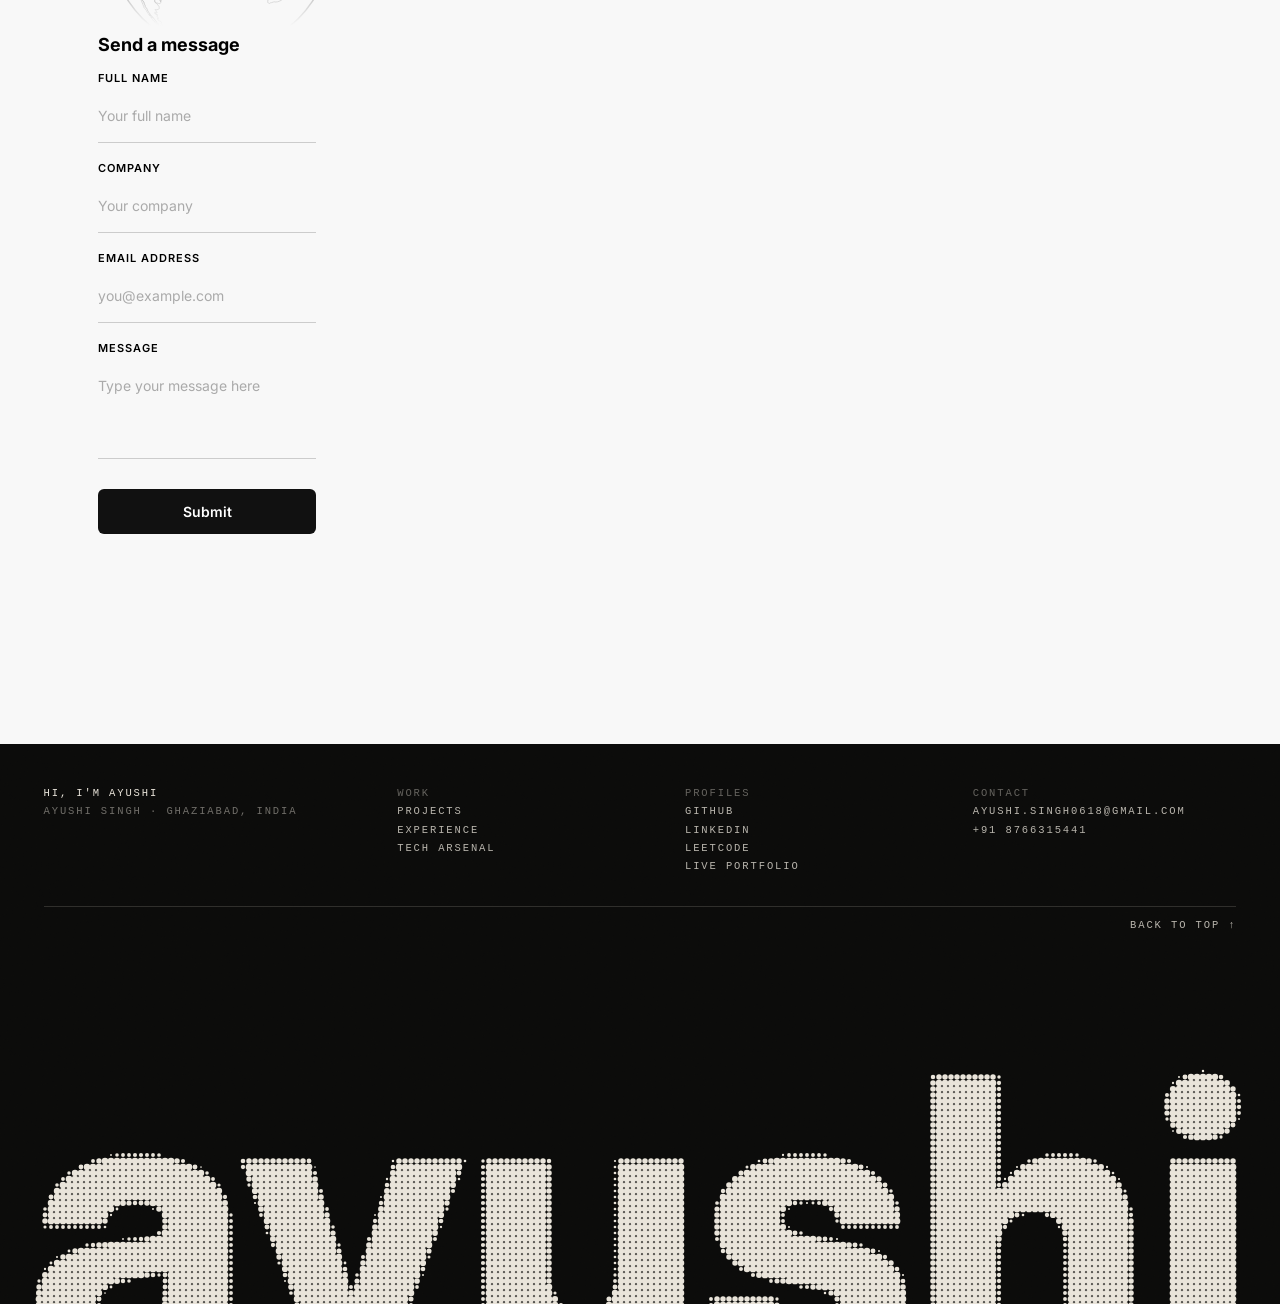
==== commit 183038fa: "Contact globe: real GlobeWireframe wireframesolid (countries-110m, clipped dome + fade)" ====
--- a/index.html
+++ b/index.html
@@ -482,13 +482,16 @@
     <div class="cg-wrap reveal">
       <p class="cg-pill">Contact</p>
       <h3 class="cg-heading">Contact us</h3>
-      <canvas class="cg-globe" id="contact-globe" width="420" height="420" aria-hidden="true"></canvas>
       <div class="cg-body">
         <div class="cg-touch">
           <h4>Get in touch</h4>
           <a href="mailto:ayushi.singh0618@gmail.com">✉️ ayushi.singh0618@gmail.com</a>
           <a href="tel:+918766315441">📞 +91 8766315441</a>
           <p>📍 Ghaziabad, Uttar Pradesh, India</p>
+      <div class="cg-globe-wrap">
+        <canvas class="cg-globe" id="contact-globe" aria-hidden="true"></canvas>
+        <div class="cg-globe-fade"></div>
+      </div>
         </div>
         <form class="cg-form" id="contact-form">
           <h4>Send a message</h4>
--- a/style.css
+++ b/style.css
@@ -1079,12 +1079,29 @@
   margin: 16px 0 8px;
 }
 
+.cg-globe-wrap {
+  position: relative;
+  overflow: hidden;
+  height: 208px;
+  margin-top: 24px;
+}
+
 .cg-globe {
+  position: absolute;
+  top: 0;
+  left: 0;
   display: block;
-  width: 380px;
-  height: 380px;
-  max-width: 100%;
-  margin: 10px auto 30px;
+  width: 100%;
+  aspect-ratio: 1 / 1;
+}
+
+.cg-globe-fade {
+  position: absolute;
+  inset-inline: 0;
+  bottom: 0;
+  height: 50%;
+  background: linear-gradient(to top, var(--bg-light), transparent);
+  pointer-events: none;
 }
 
 .cg-body {
@@ -1142,10 +1159,6 @@
   .lw-head-row {
     flex-direction: column;
     align-items: flex-start;
-  }
-  .cg-globe {
-    width: 300px;
-    height: 300px;
   }
 }
 
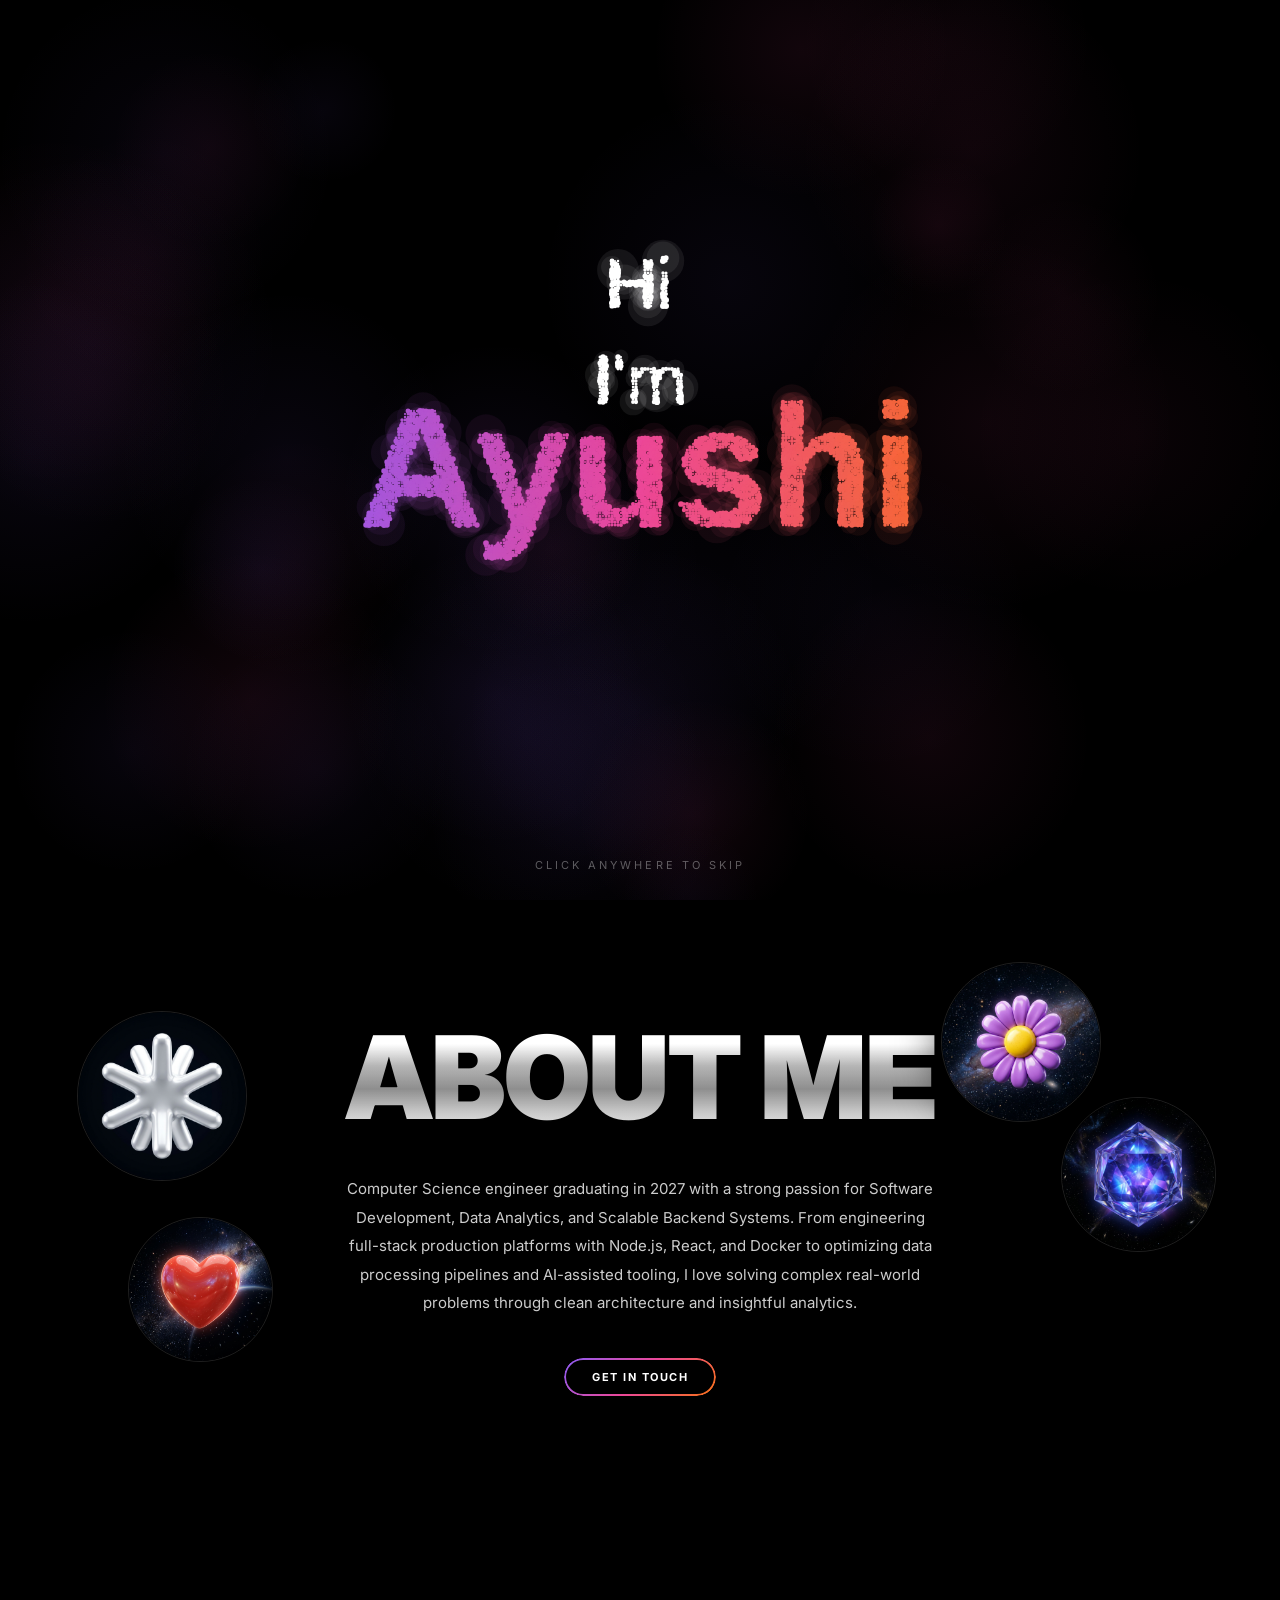
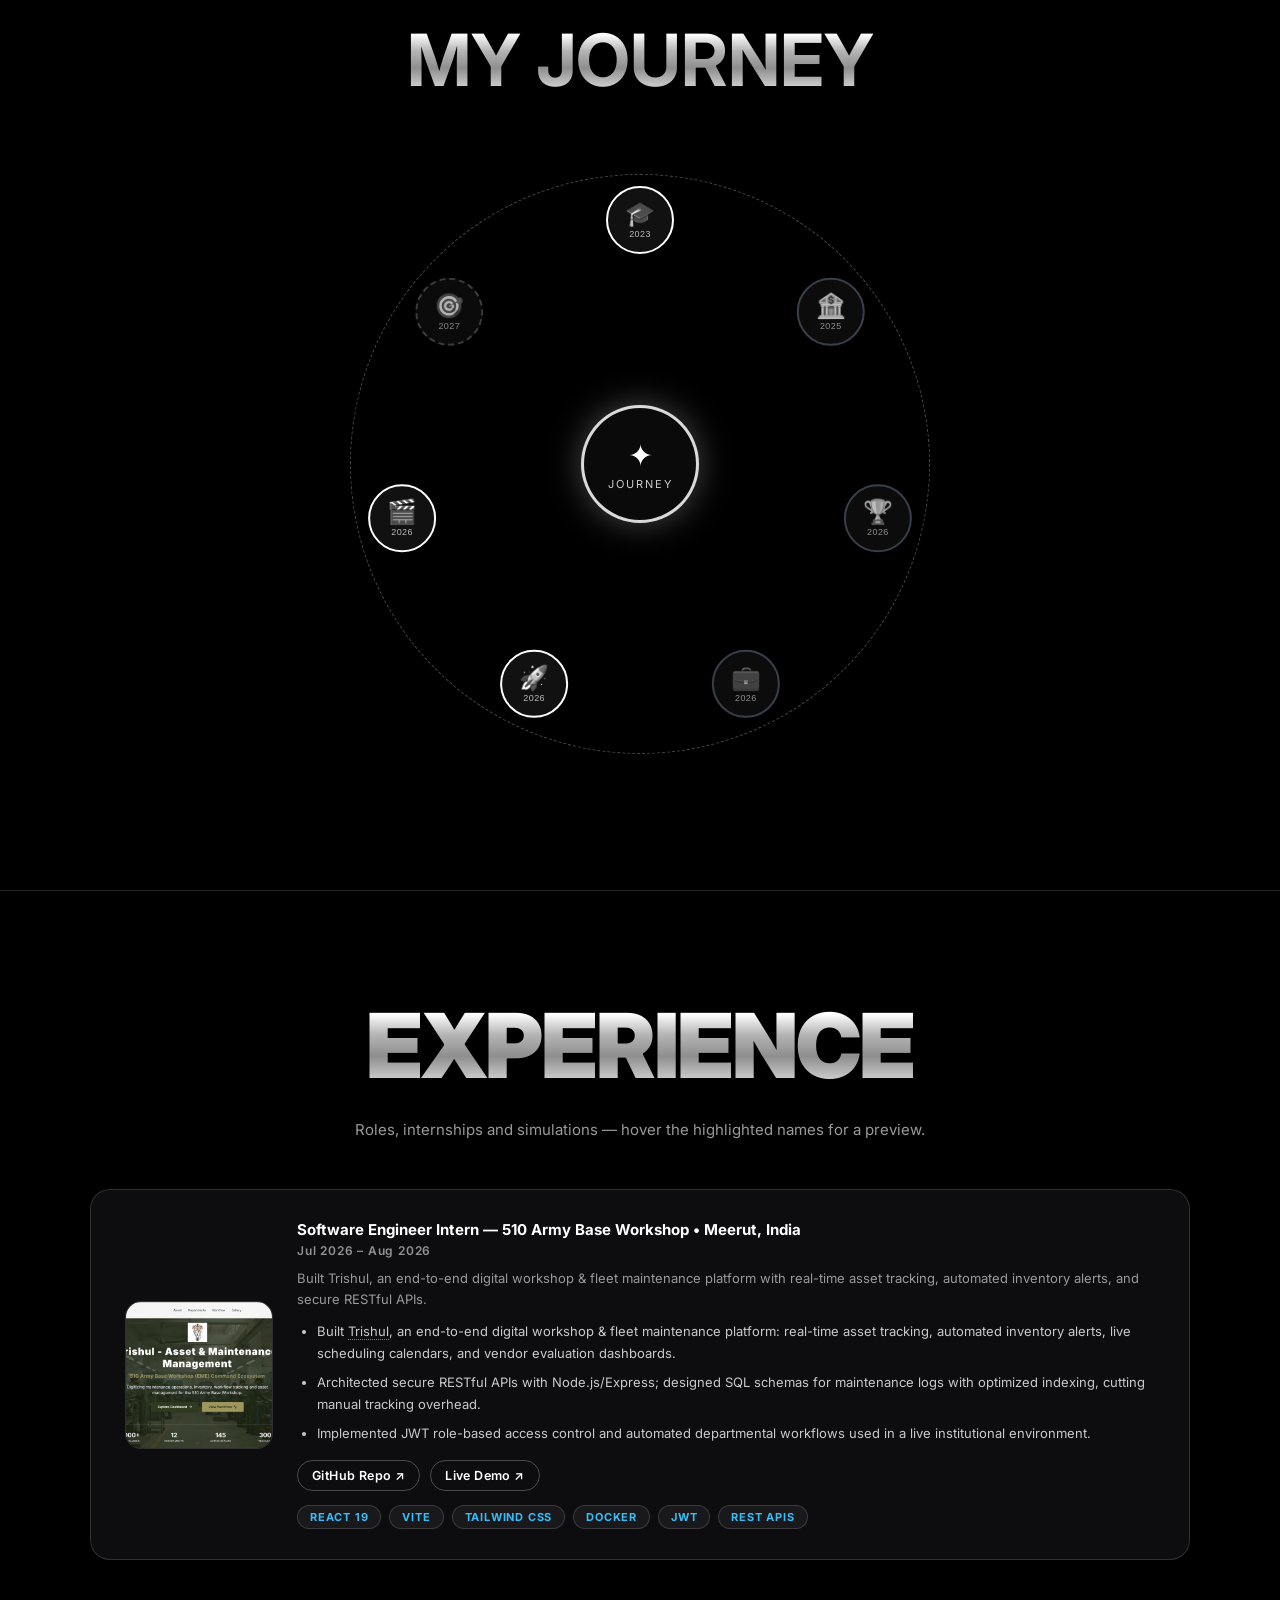
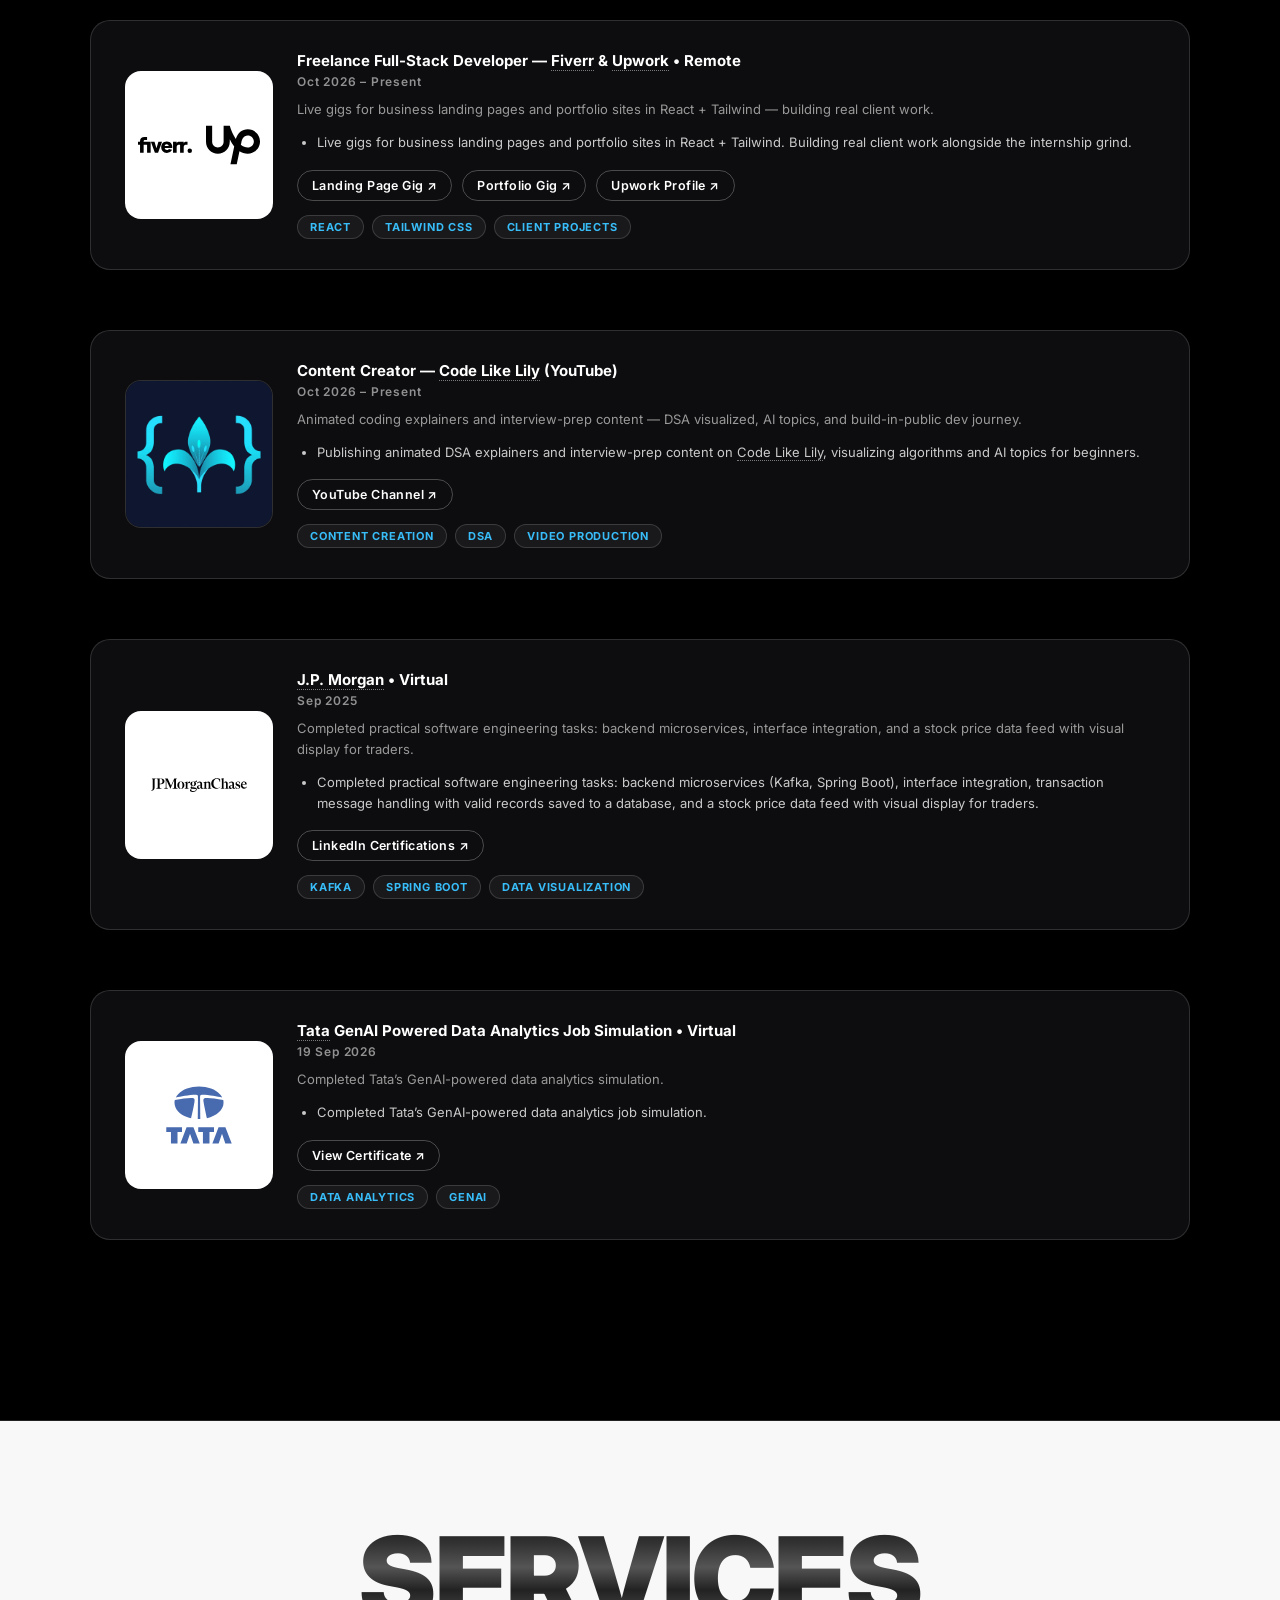
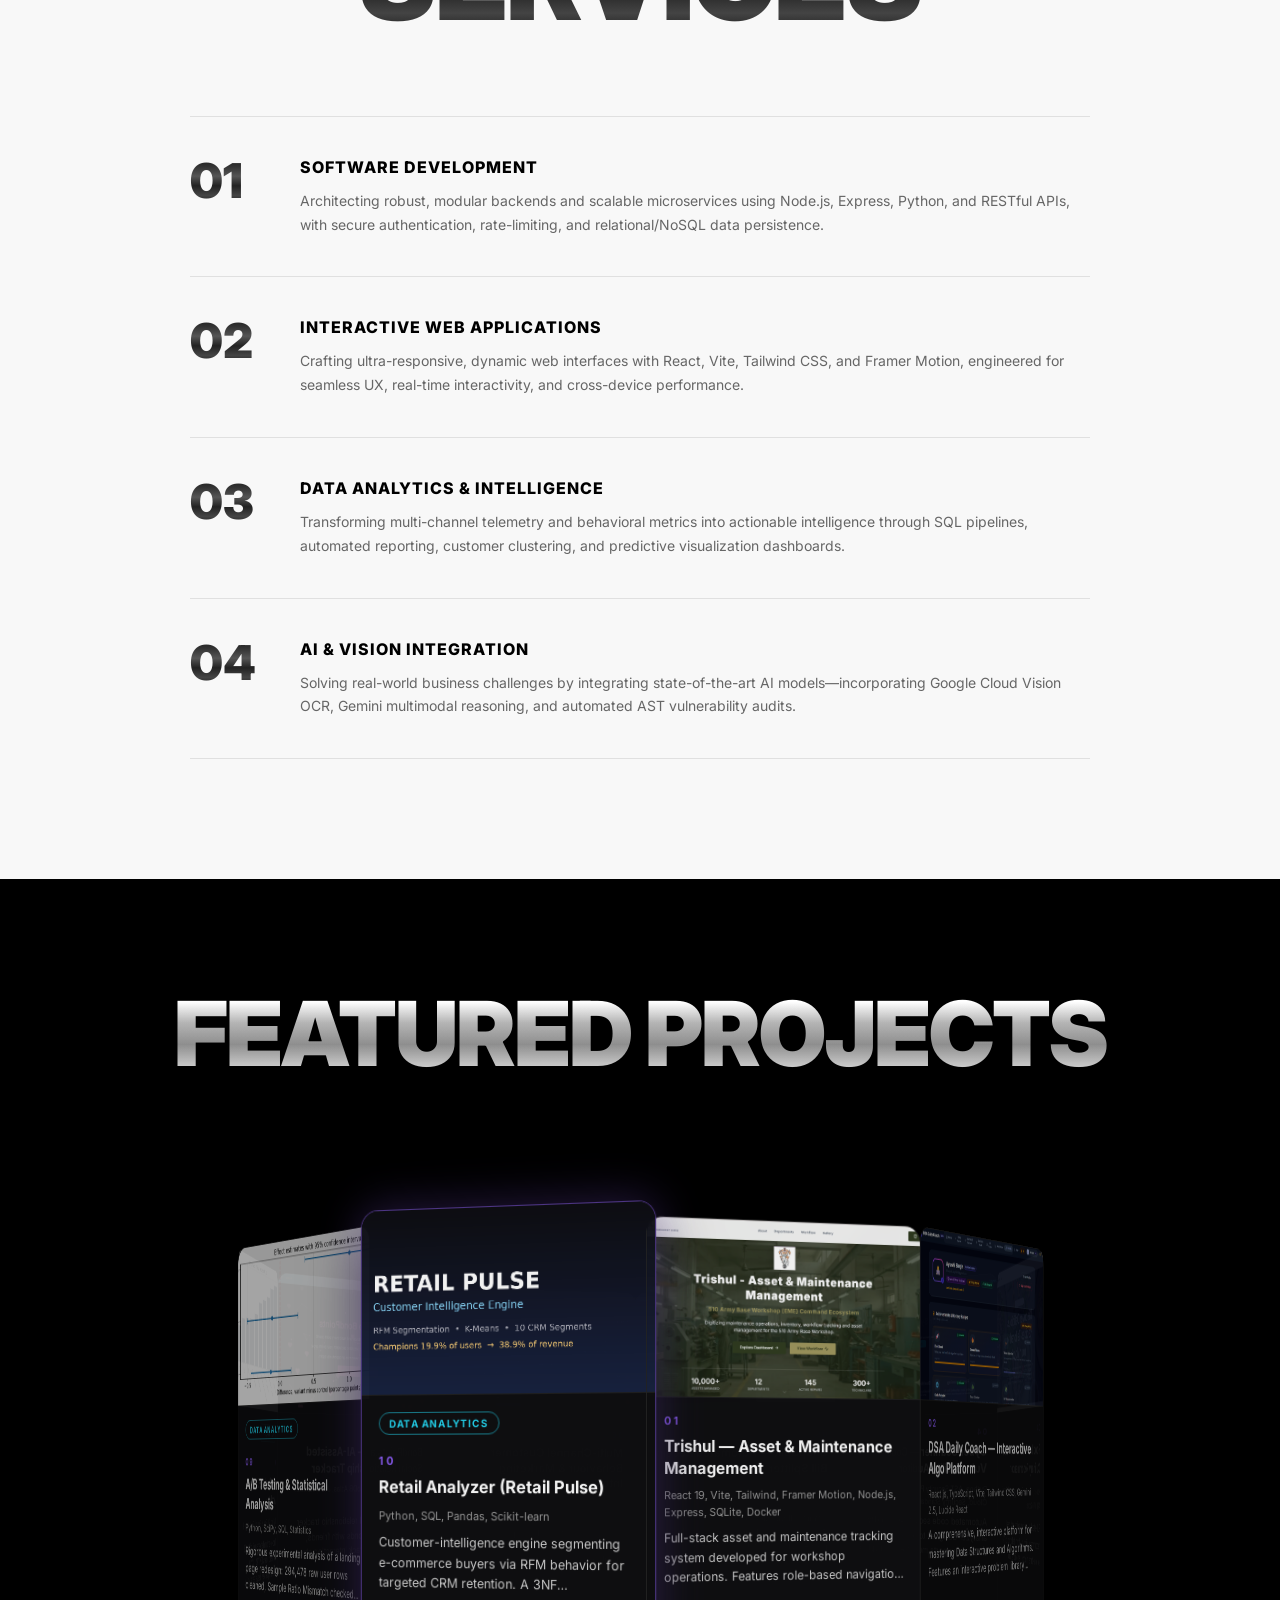
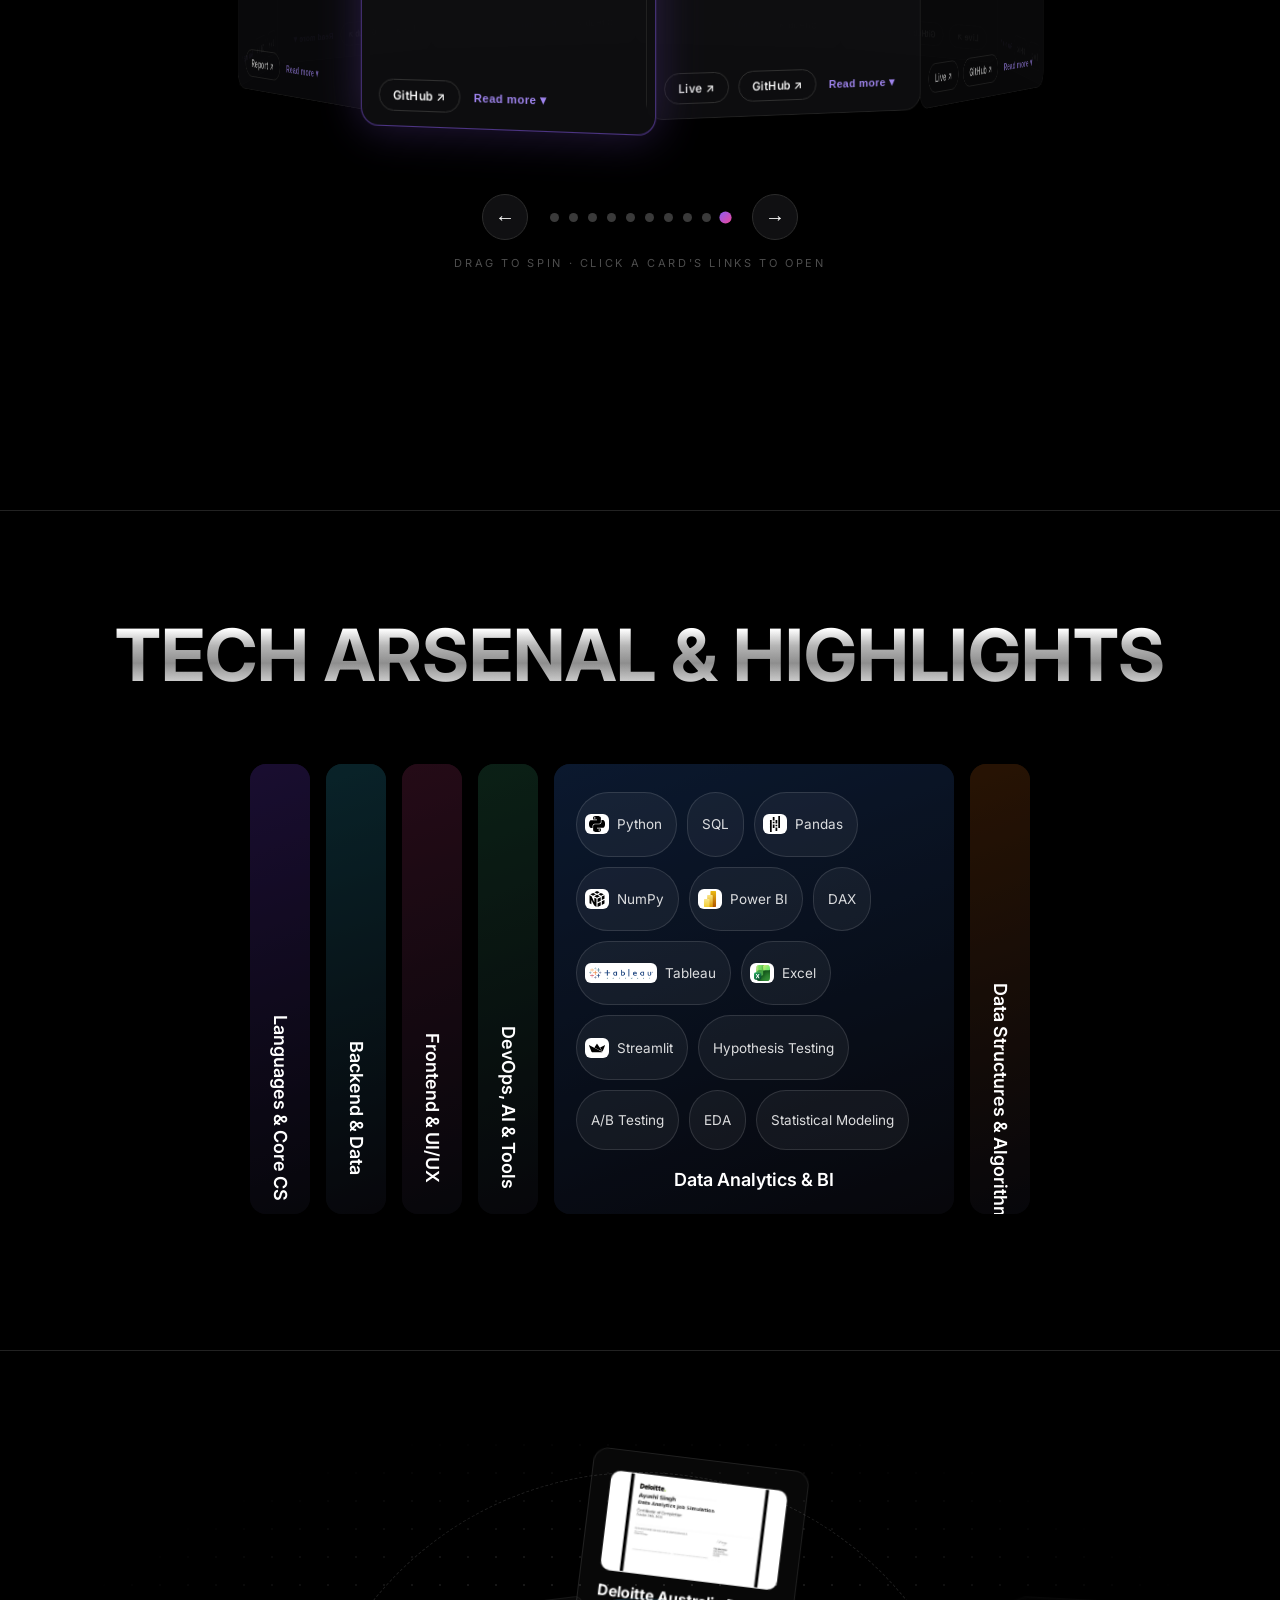
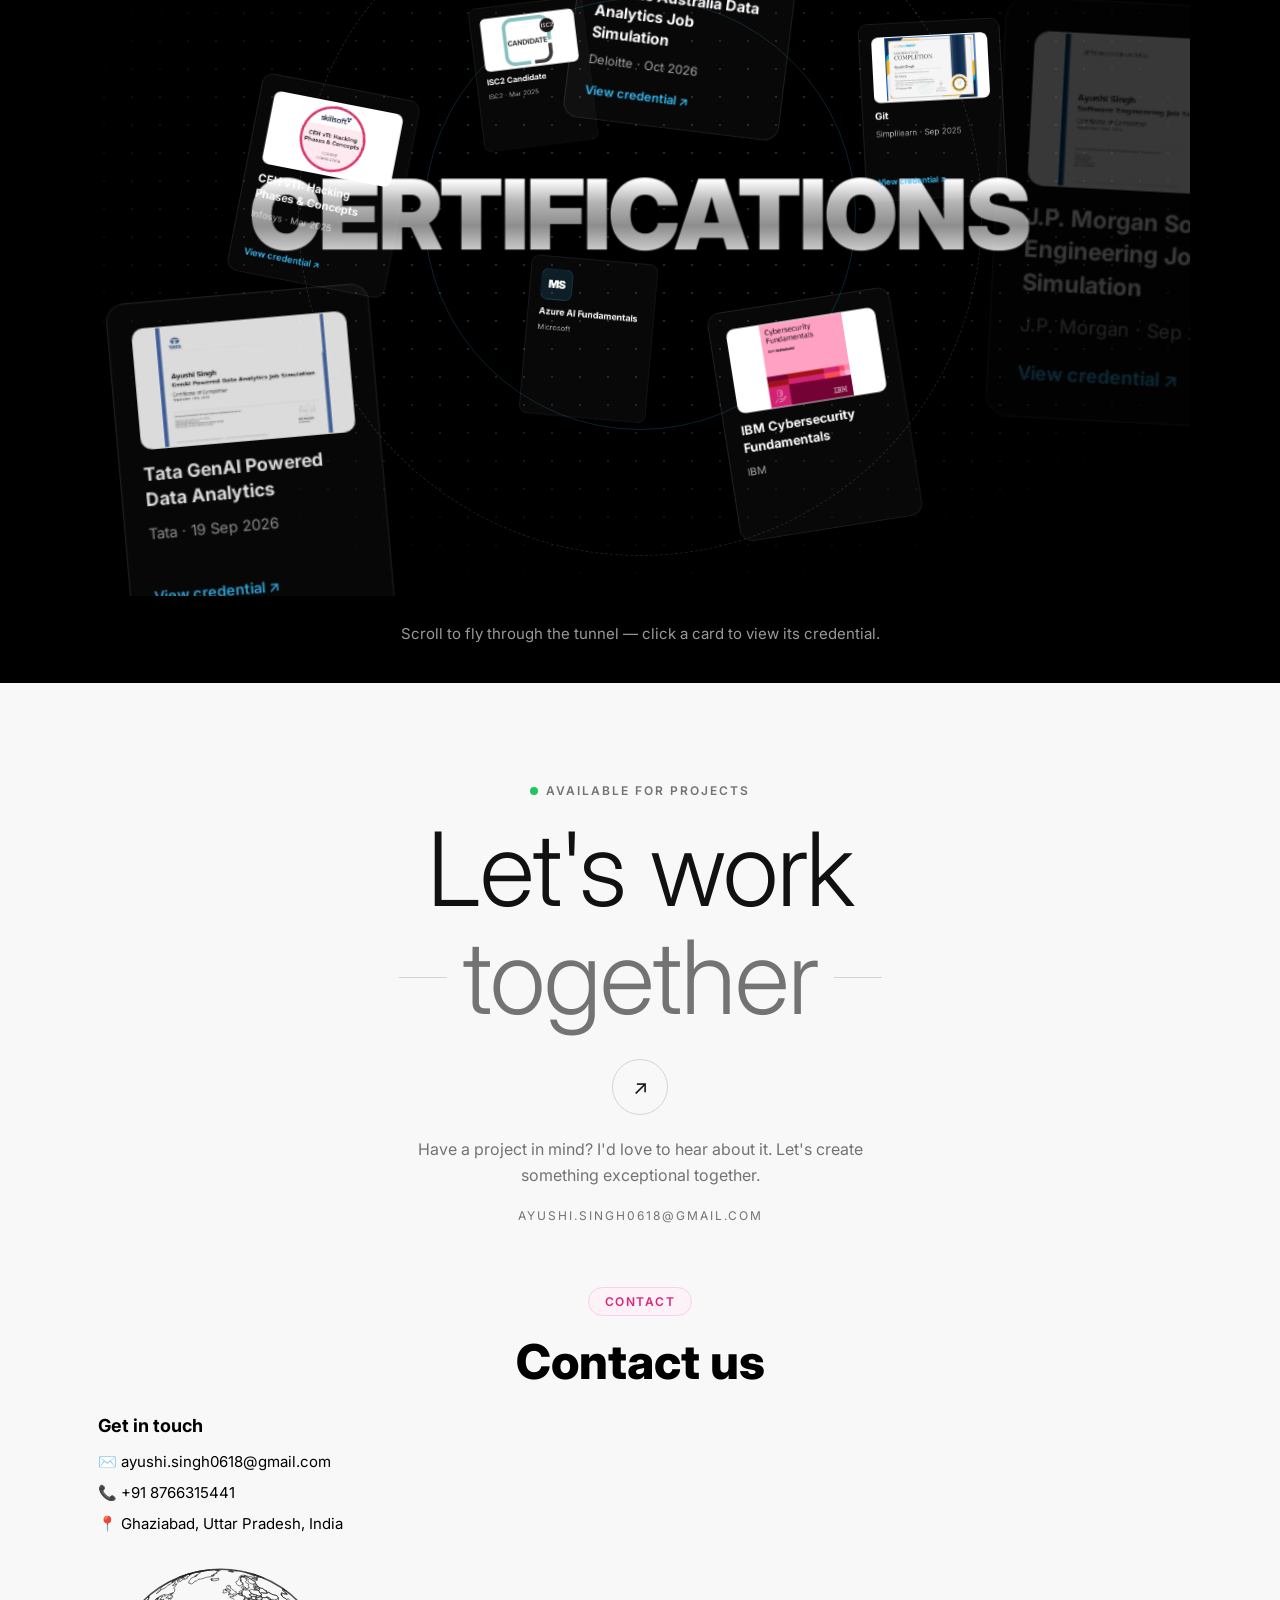
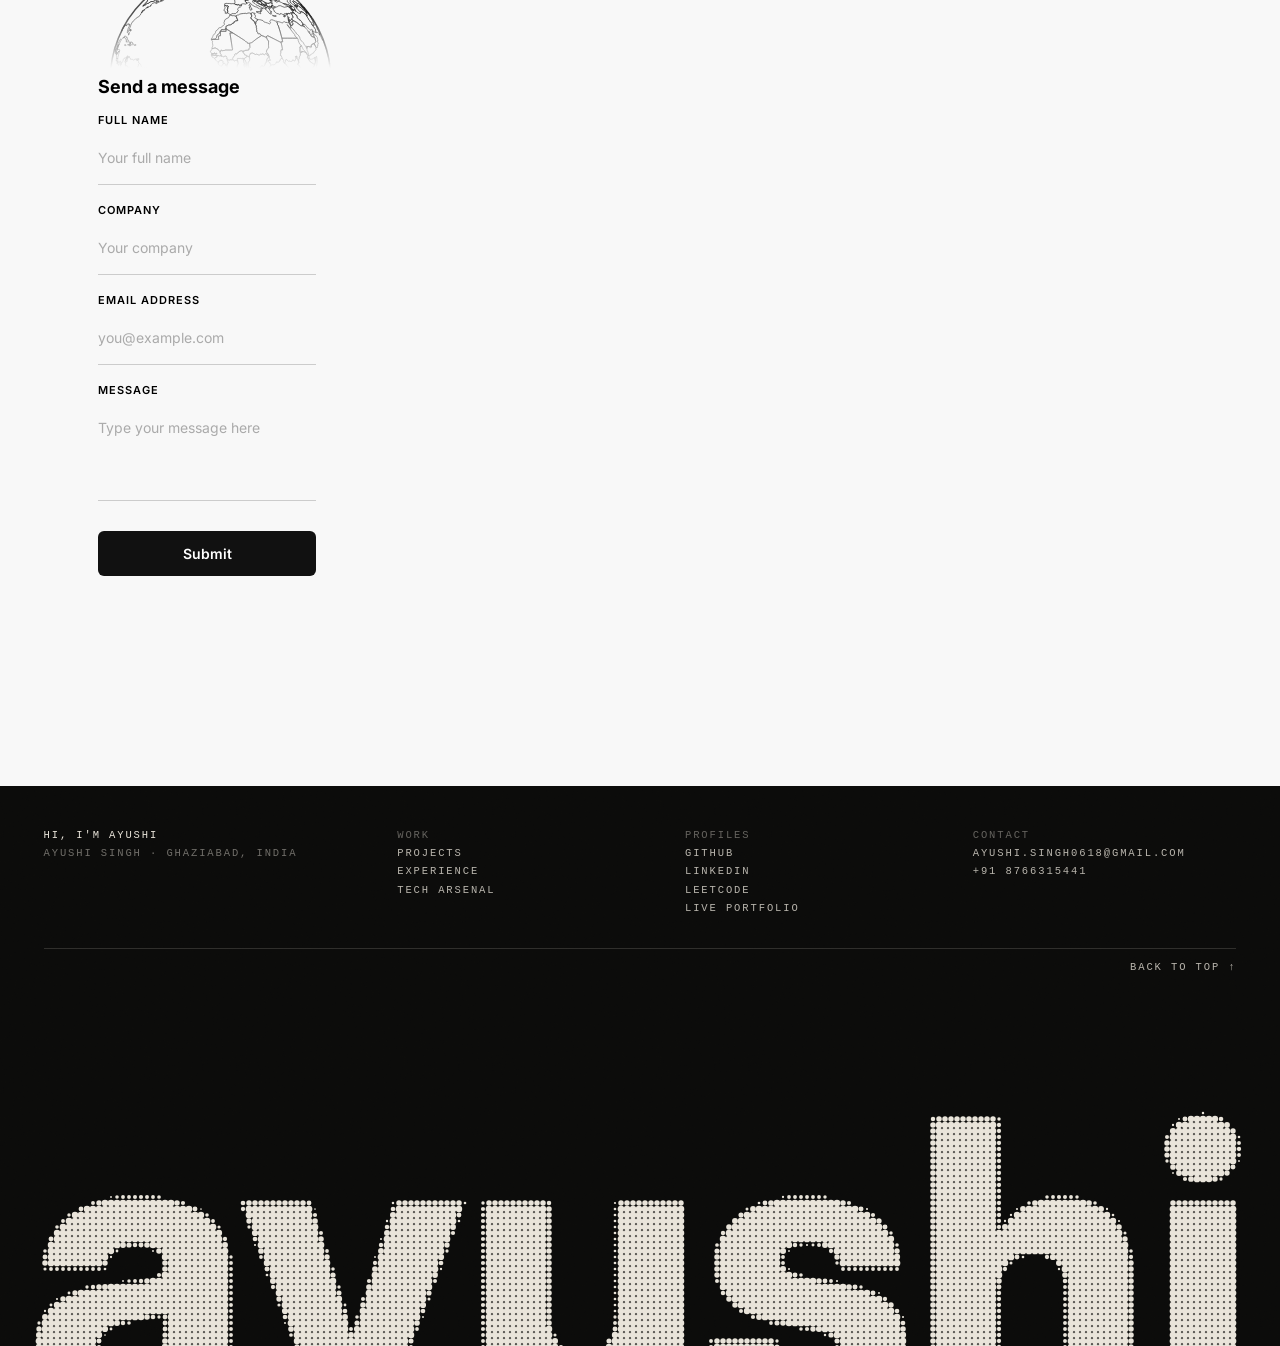
==== commit 20a2a3dc: "Contact: exact Lets Work (centered, thin heading, talk state + Book a call pill)" ====
--- a/index.html
+++ b/index.html
@@ -471,12 +471,25 @@
   <section class="contact" id="contact">
     <!-- Lets Work Section (4) -->
     <div class="lw-head reveal">
-      <p class="lw-avail"><span class="lw-avail-dot"></span>Available for projects</p>
-      <div class="lw-head-row">
-        <h2 class="lw-heading">Let's work<br><span class="lw-heading-gray">together</span></h2>
-        <a class="lw-arrow" href="#contact-form" aria-label="Jump to the contact form">↗</a>
-      </div>
-      <p class="lw-sub">Have a project in mind? I'd love to hear about it. Let's create something exceptional together.</p>
+      <div class="lw-main">
+        <p class="lw-avail"><span class="lw-avail-dot"></span>Available for projects</p>
+        <h2 class="lw-heading">Let's work<br><span class="lw-together"><span class="lw-heading-gray">together</span></span></h2>
+        <button type="button" class="lw-arrow" aria-label="Show booking options">↗</button>
+        <p class="lw-sub">Have a project in mind? I'd love to hear about it. Let's create something exceptional together.</p>
+        <a class="lw-email" href="mailto:ayushi.singh0618@gmail.com">ayushi.singh0618@gmail.com</a>
+      </div>
+      <div class="lw-talk-block">
+        <p class="lw-perfect">Perfect</p>
+        <h3 class="lw-talk-heading">Let's talk</h3>
+        <div class="lw-pill-row">
+          <a class="lw-pill" href="#contact-form">
+            <svg viewBox="0 0 24 24" fill="none" stroke="currentColor" stroke-width="2" stroke-linecap="round" stroke-linejoin="round" aria-hidden="true"><rect x="3" y="4" width="18" height="18" rx="2" /><line x1="16" y1="2" x2="16" y2="6" /><line x1="8" y1="2" x2="8" y2="6" /><line x1="3" y1="10" x2="21" y2="10" /></svg>
+            <span>Book a call</span>
+            <span aria-hidden="true">↗</span>
+          </a>
+        </div>
+        <p class="lw-intro">15 min intro call</p>
+      </div>
     </div>
     <!-- Contact with Globe (3) -->
     <div class="cg-wrap reveal">
--- a/style.css
+++ b/style.css
@@ -984,17 +984,19 @@
 .lw-head {
   max-width: 1100px;
   margin: 0 auto 64px;
+  text-align: center;
 }
 
 .lw-avail {
   display: flex;
   align-items: center;
+  justify-content: center;
   gap: 8px;
   font-size: 12px;
   font-weight: 600;
   text-transform: uppercase;
   letter-spacing: 2px;
-  color: var(--text-dark);
+  color: #737373;
   margin-bottom: 18px;
 }
 
@@ -1006,52 +1008,166 @@
   animation: contactPulse 2s ease-in-out infinite;
 }
 
-.lw-head-row {
-  display: flex;
-  align-items: flex-end;
-  justify-content: space-between;
-  gap: 24px;
-}
-
 .lw-heading {
   font-size: clamp(56px, 8vw, 110px);
-  font-weight: 900;
-  text-transform: uppercase;
-  line-height: 0.95;
-  letter-spacing: -2px;
+  font-weight: 300;
+  line-height: 1.05;
+  letter-spacing: -1px;
+  color: #111;
+}
+
+.lw-together {
+  display: flex;
+  align-items: center;
+  justify-content: center;
+  gap: 16px;
+}
+
+.lw-together::before,
+.lw-together::after {
+  content: '';
+  width: 48px;
+  height: 1px;
+  background: #d4d4d4;
 }
 
 .lw-heading-gray {
-  color: #9a9a9a;
+  color: #737373;
 }
 
 .lw-arrow {
-  flex-shrink: 0;
   display: inline-flex;
   align-items: center;
   justify-content: center;
-  width: 64px;
-  height: 64px;
-  border: 1.5px solid var(--text-dark);
+  width: 56px;
+  height: 56px;
+  margin-top: 28px;
+  padding: 0;
+  background: transparent;
+  border: 1px solid #d4d4d4;
   border-radius: 50%;
-  font-size: 26px;
-  color: var(--text-dark);
-  text-decoration: none;
-  transition: background 0.3s ease, color 0.3s ease, transform 0.3s ease;
-}
-
+  font-family: inherit;
+  font-size: 20px;
+  color: #111;
+  cursor: pointer;
+  transition: background 0.3s ease, color 0.3s ease;
+}
+
+.lw-head:hover .lw-arrow,
 .lw-arrow:hover {
-  background: var(--text-dark);
+  background: #111;
   color: #fff;
-  transform: rotate(45deg);
 }
 
 .lw-sub {
-  margin-top: 22px;
+  margin: 22px auto 0;
   max-width: 520px;
   font-size: 16px;
   line-height: 1.6;
-  color: #555;
+  color: #737373;
+}
+
+.lw-email {
+  display: block;
+  margin-top: 20px;
+  font-size: 12px;
+  letter-spacing: 2px;
+  text-transform: uppercase;
+  color: #737373;
+  text-decoration: none;
+}
+
+.lw-email:hover {
+  text-decoration: underline;
+}
+
+.lw-talk-block {
+  display: none;
+}
+
+.lw-head.lw-talk .lw-main {
+  display: none;
+}
+
+.lw-head.lw-talk .lw-talk-block {
+  display: block;
+  animation: lwFadeUp 0.45s ease both;
+}
+
+@keyframes lwFadeUp {
+  from { opacity: 0; transform: translateY(10px); }
+  to { opacity: 1; transform: none; }
+}
+
+.lw-perfect {
+  font-size: 12px;
+  letter-spacing: 2px;
+  text-transform: uppercase;
+  color: #737373;
+  margin-bottom: 14px;
+}
+
+.lw-talk-heading {
+  font-size: clamp(36px, 5vw, 56px);
+  font-weight: 700;
+  color: #111;
+  margin-bottom: 24px;
+}
+
+.lw-pill-row {
+  display: flex;
+  align-items: center;
+  justify-content: center;
+  gap: 16px;
+}
+
+.lw-pill-row::before,
+.lw-pill-row::after {
+  content: '';
+  width: 48px;
+  height: 1px;
+  background: #d4d4d4;
+  transition: opacity 0.3s ease;
+}
+
+.lw-pill-row:hover::before,
+.lw-pill-row:hover::after {
+  opacity: 0;
+}
+
+.lw-pill {
+  display: inline-flex;
+  align-items: center;
+  gap: 10px;
+  padding: 14px 28px;
+  border-radius: 999px;
+  background: #fff;
+  border: 1px solid #d4d4d4;
+  color: #111;
+  font-size: 15px;
+  font-weight: 500;
+  text-decoration: none;
+  transition: background 0.3s ease, color 0.3s ease, box-shadow 0.3s ease, border-color 0.3s ease;
+}
+
+.lw-pill:hover {
+  background: #111;
+  border-color: #111;
+  color: #fff;
+  box-shadow: 0 12px 30px rgba(0, 0, 0, 0.18);
+}
+
+.lw-pill svg {
+  width: 18px;
+  height: 18px;
+}
+
+.lw-intro {
+  margin-top: 20px;
+  font-size: 12px;
+  letter-spacing: 2px;
+  text-transform: uppercase;
+  color: #737373;
 }
 
 .cg-wrap {
@@ -1082,7 +1198,9 @@
 .cg-globe-wrap {
   position: relative;
   overflow: hidden;
-  height: 208px;
+  /* Dome cap at every width: the original's 208px clip only cuts a dome when the
+     column is ~470px wide; on narrow screens it revealed most of the sphere. */
+  aspect-ratio: 1 / 0.45;
   margin-top: 24px;
 }
 
@@ -1156,9 +1274,11 @@
     grid-template-columns: 1fr;
     gap: 40px;
   }
-  .lw-head-row {
-    flex-direction: column;
-    align-items: flex-start;
+  .lw-together::before,
+  .lw-together::after,
+  .lw-pill-row::before,
+  .lw-pill-row::after {
+    width: 28px;
   }
 }
 
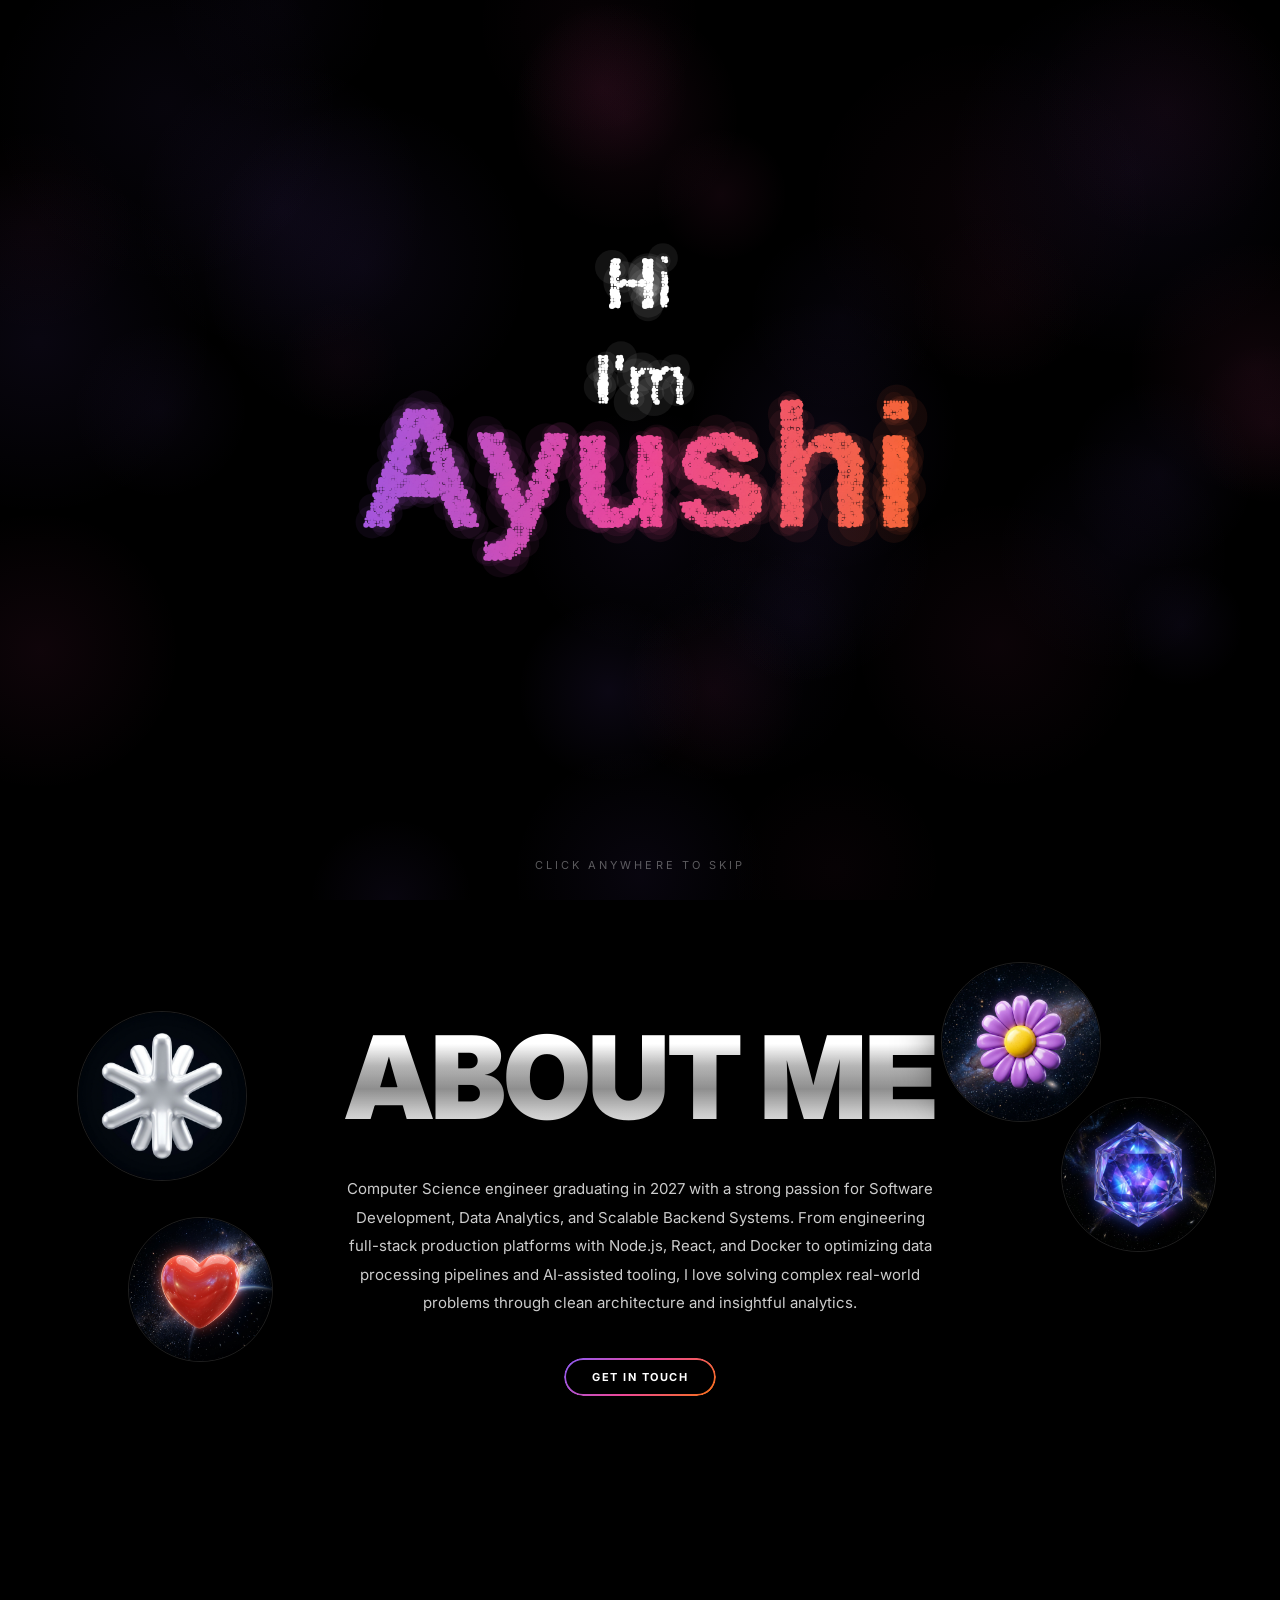
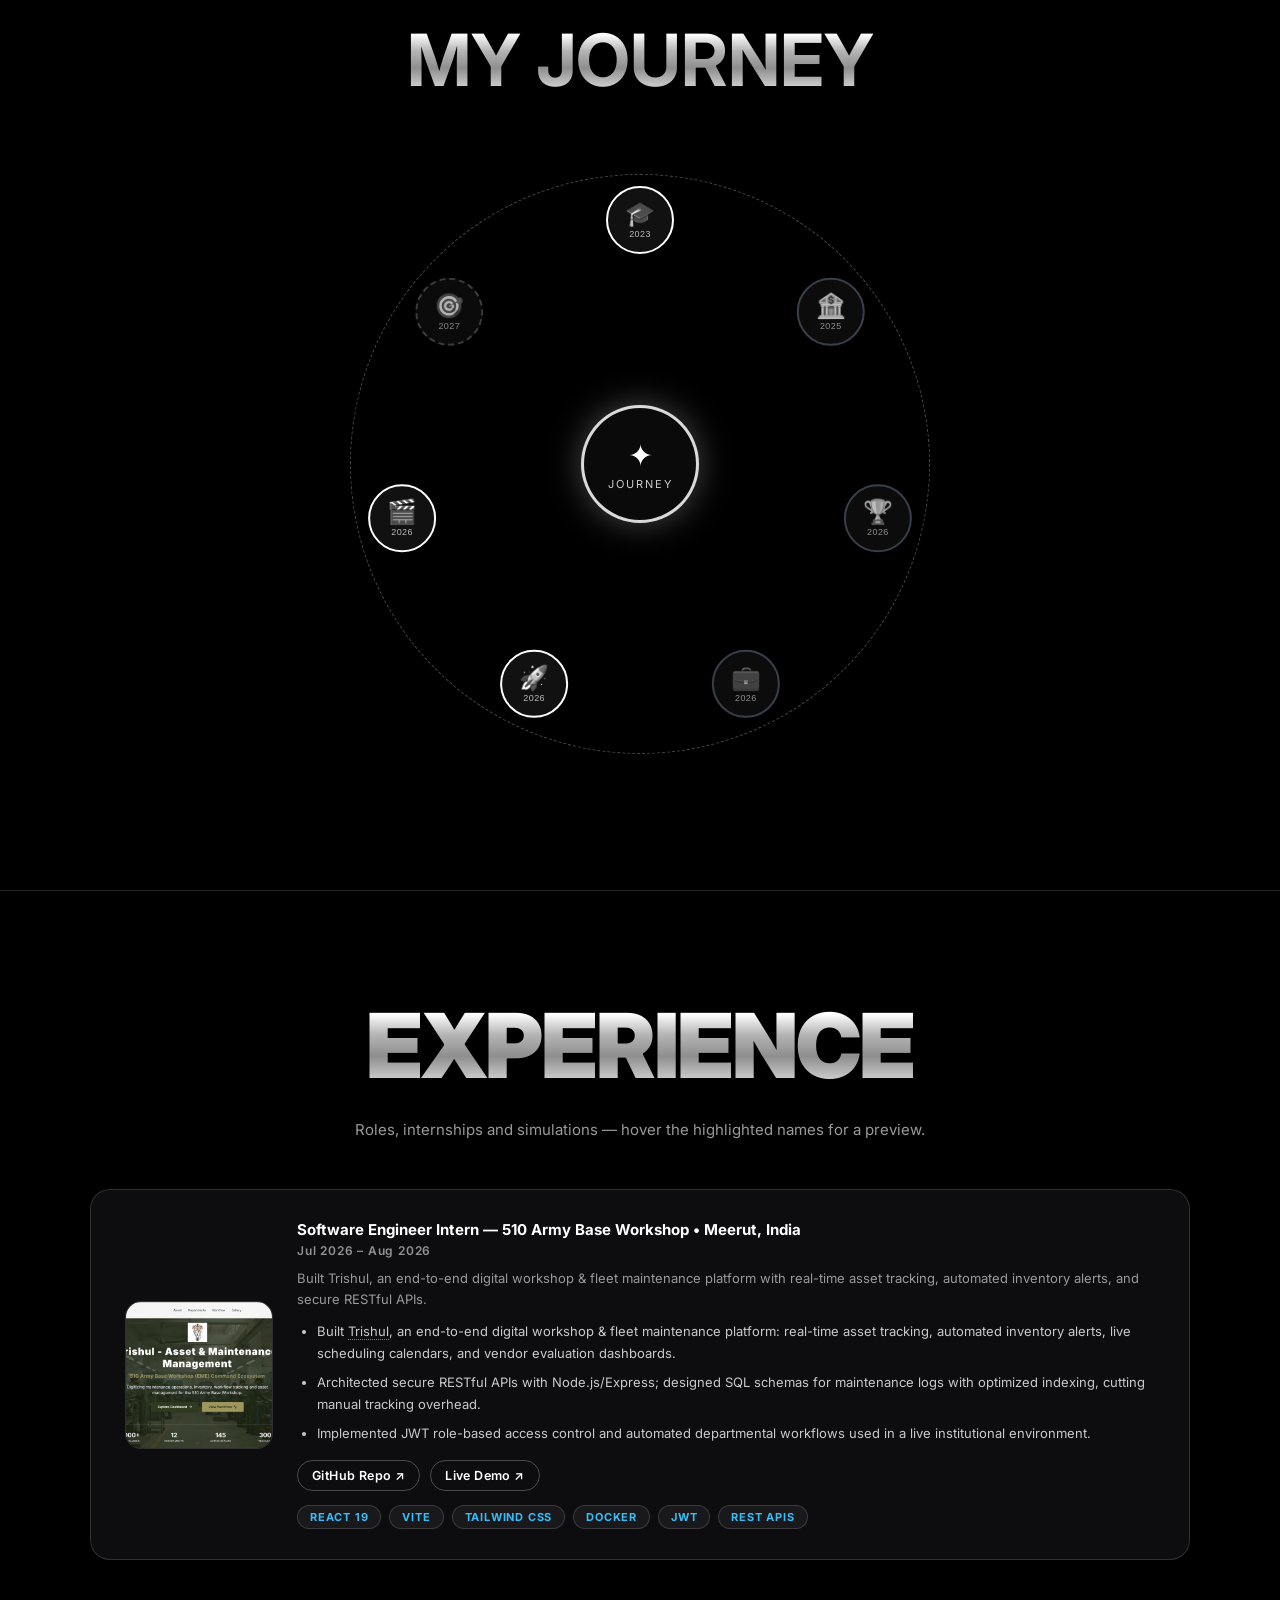
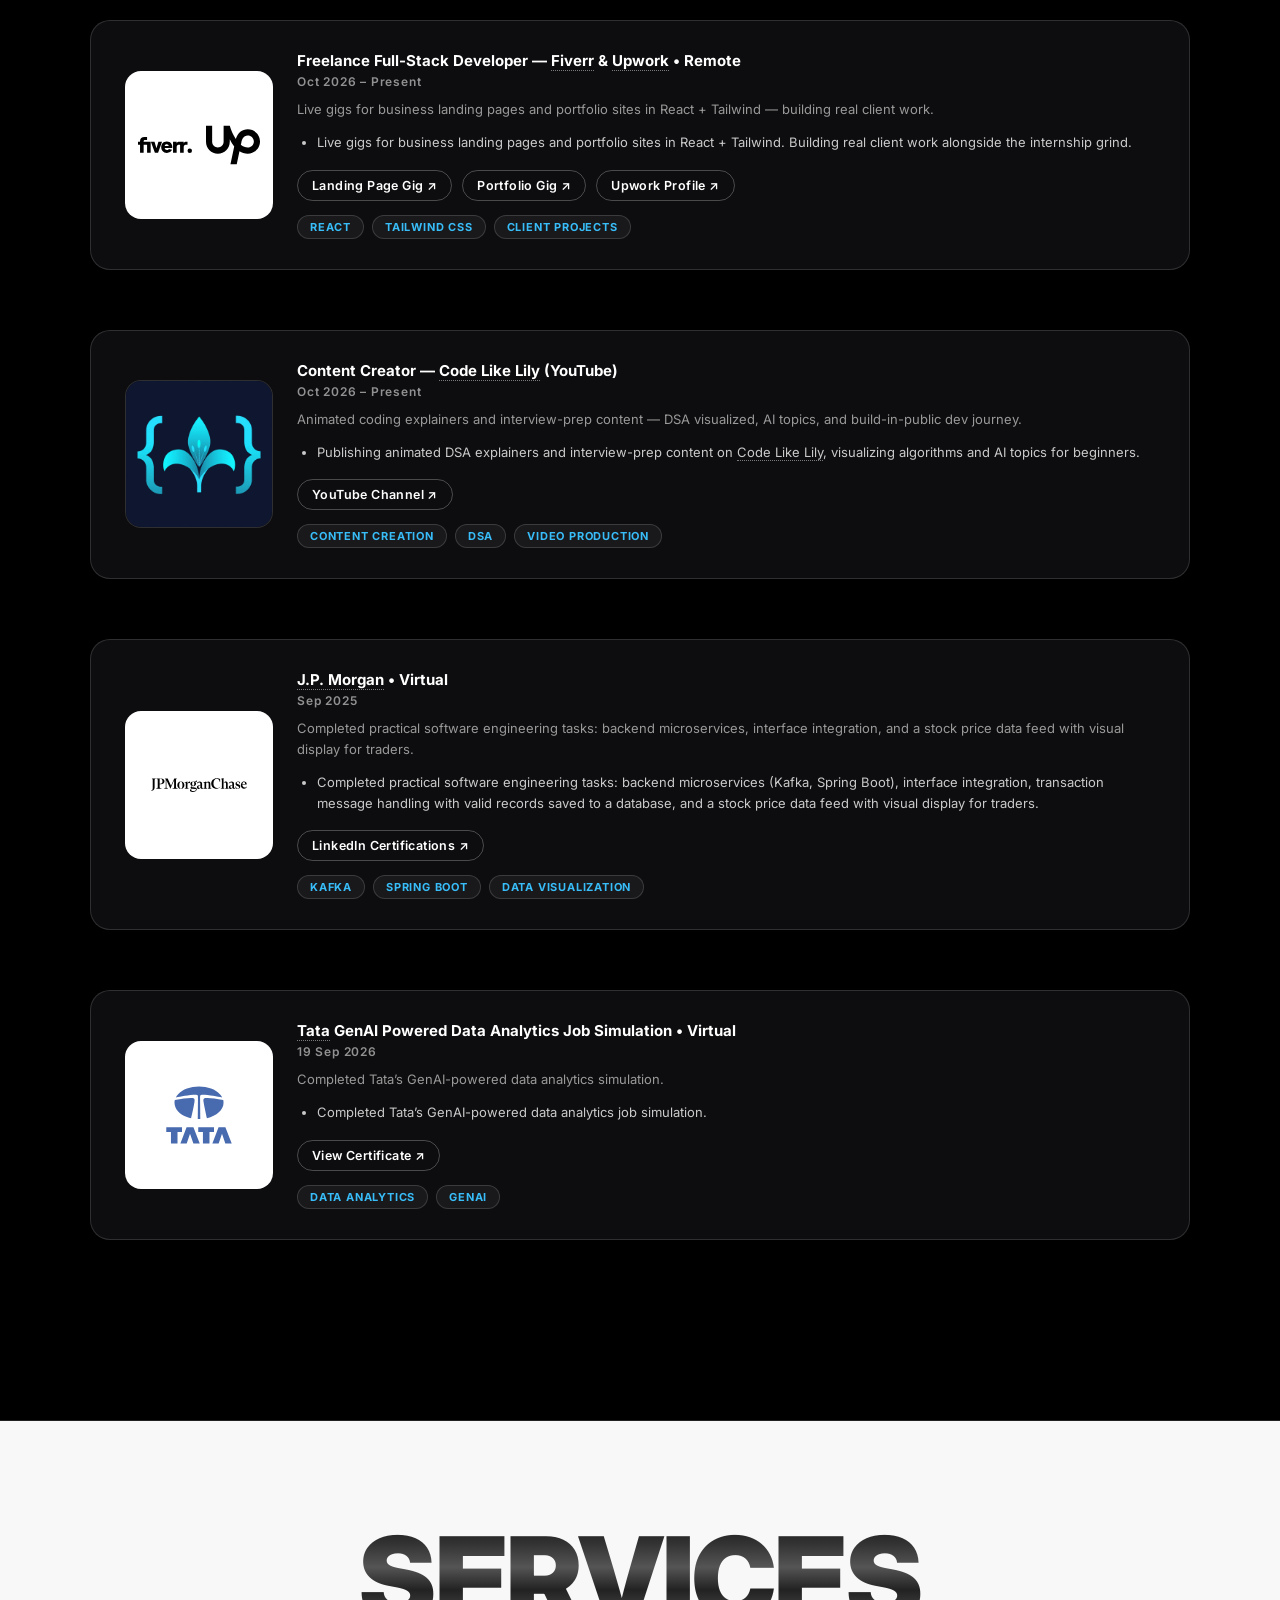
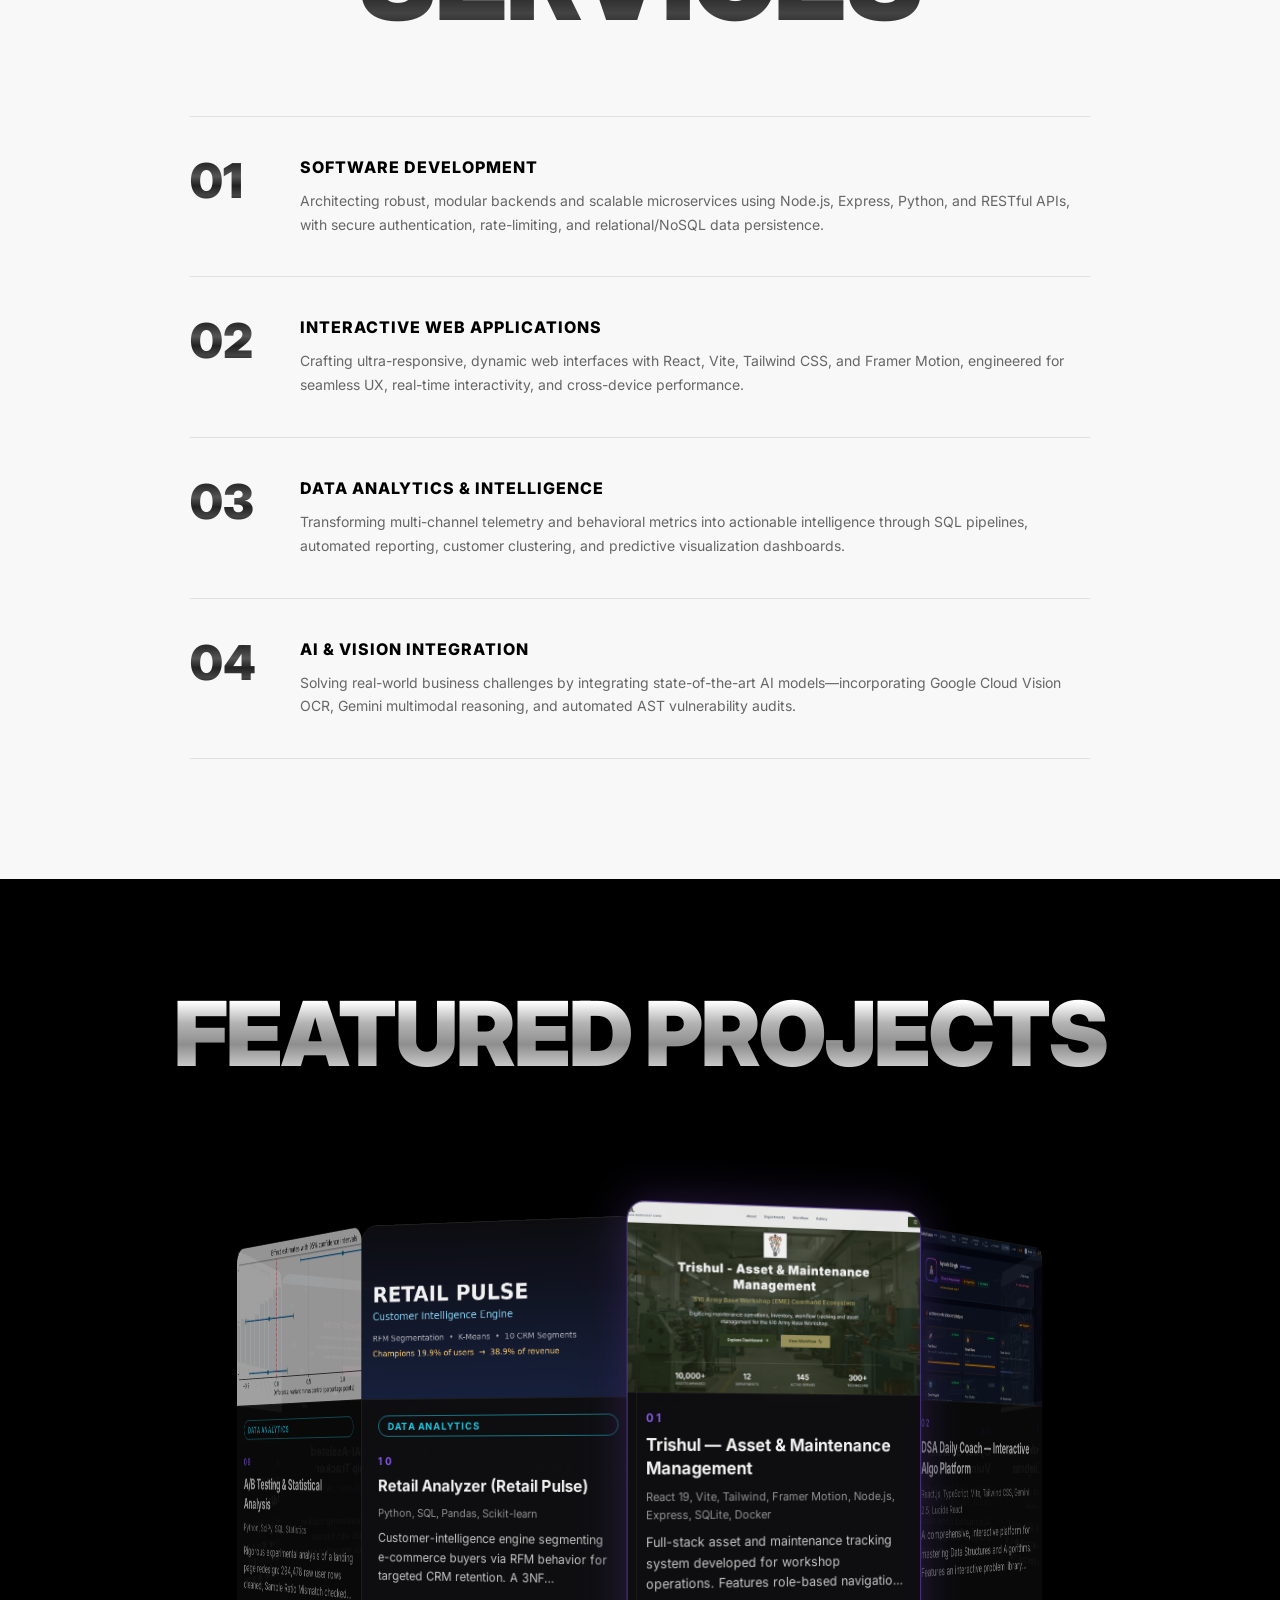
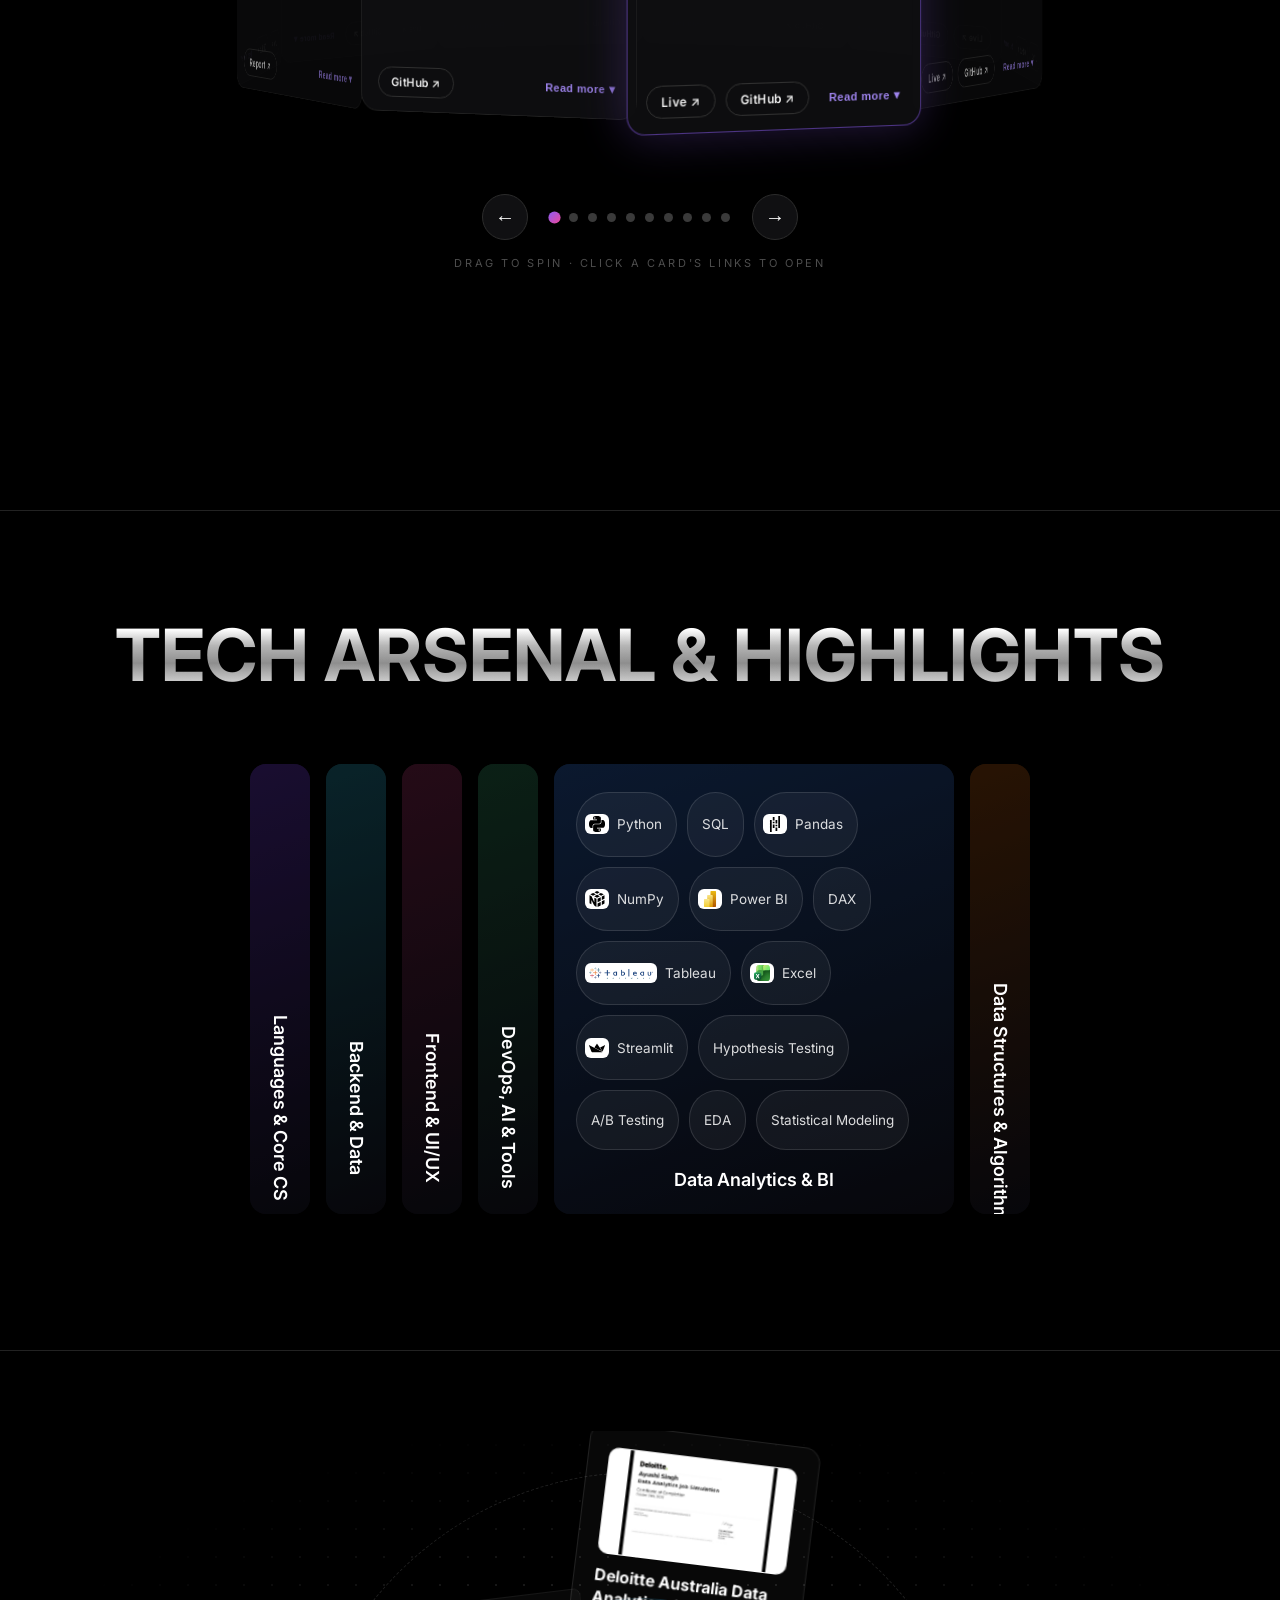
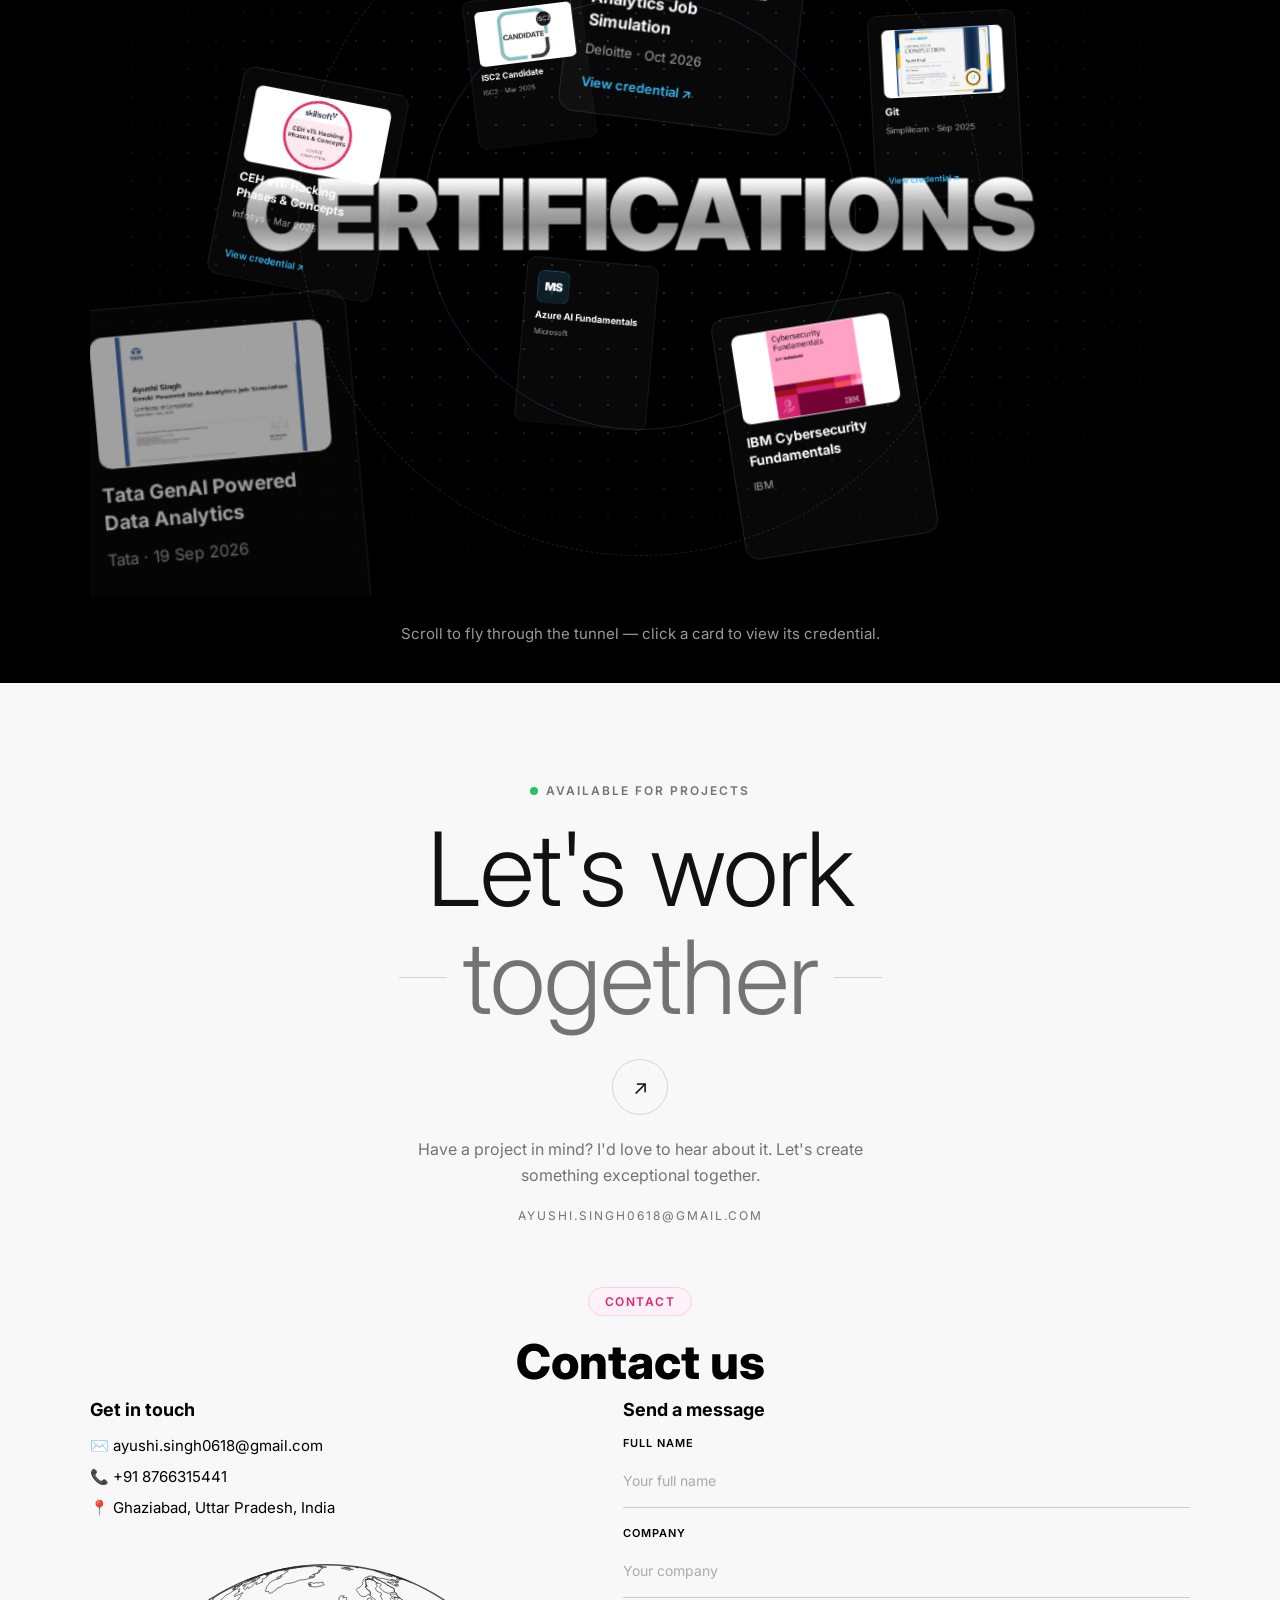
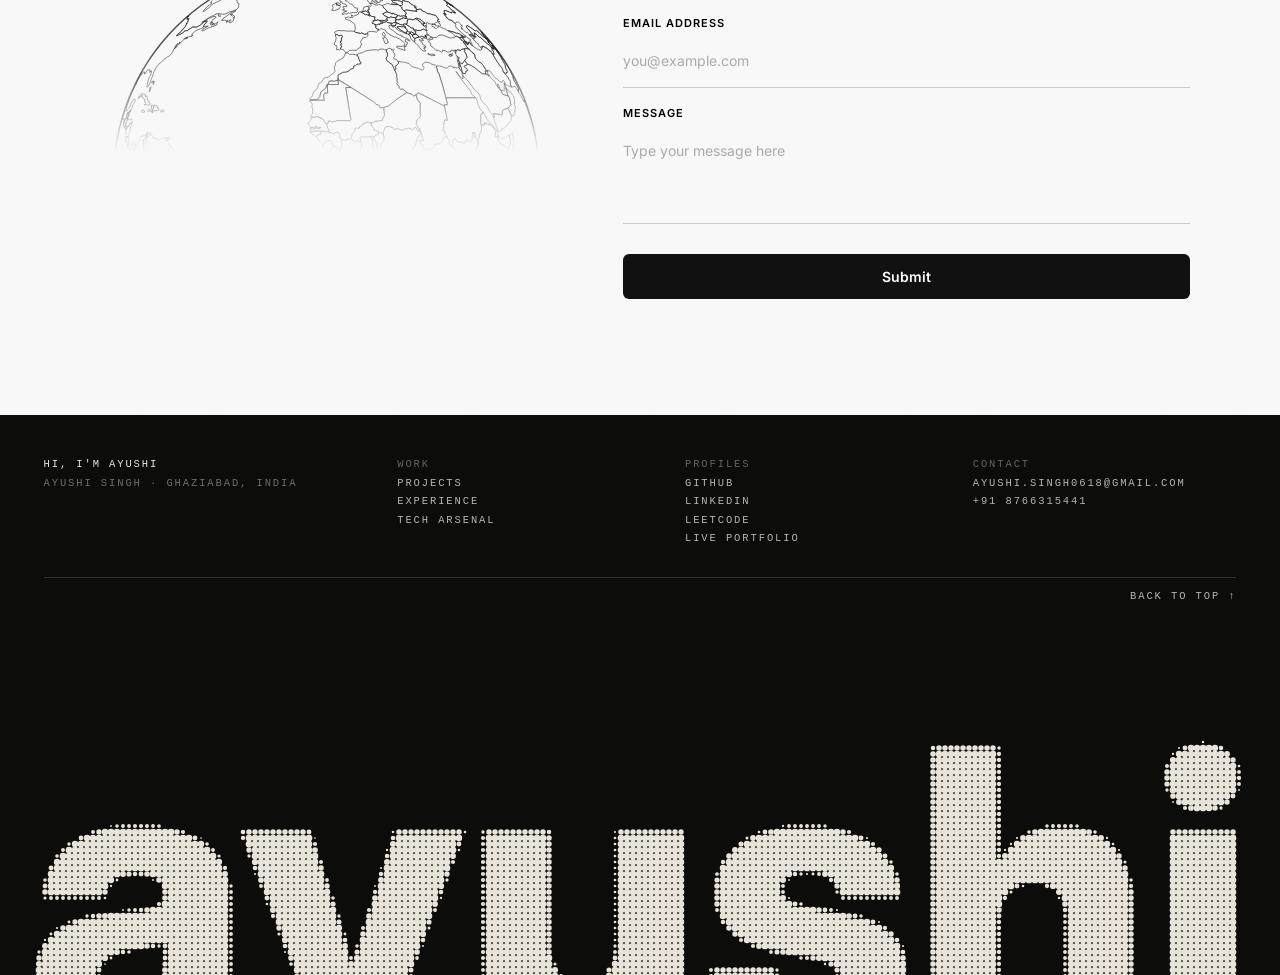
==== commit fad6b8b9: "Contact: rename cg-* to cwg-* (collision with circular gallery was shrinking form/globe)" ====
--- a/index.html
+++ b/index.html
@@ -492,21 +492,21 @@
       </div>
     </div>
     <!-- Contact with Globe (3) -->
-    <div class="cg-wrap reveal">
-      <p class="cg-pill">Contact</p>
-      <h3 class="cg-heading">Contact us</h3>
-      <div class="cg-body">
-        <div class="cg-touch">
+    <div class="cwg-wrap reveal">
+      <p class="cwg-pill">Contact</p>
+      <h3 class="cwg-heading">Contact us</h3>
+      <div class="cwg-body">
+        <div class="cwg-touch">
           <h4>Get in touch</h4>
           <a href="mailto:ayushi.singh0618@gmail.com">✉️ ayushi.singh0618@gmail.com</a>
           <a href="tel:+918766315441">📞 +91 8766315441</a>
           <p>📍 Ghaziabad, Uttar Pradesh, India</p>
-      <div class="cg-globe-wrap">
-        <canvas class="cg-globe" id="contact-globe" aria-hidden="true"></canvas>
-        <div class="cg-globe-fade"></div>
-      </div>
-        </div>
-        <form class="cg-form" id="contact-form">
+      <div class="cwg-globe-wrap">
+        <canvas class="cwg-globe" id="contact-globe" aria-hidden="true"></canvas>
+        <div class="cwg-globe-fade"></div>
+      </div>
+        </div>
+        <form class="cwg-form" id="contact-form">
           <h4>Send a message</h4>
           <div class="form-group">
             <label for="contact-name">Full name</label>
--- a/style.css
+++ b/style.css
@@ -1170,13 +1170,13 @@
   color: #737373;
 }
 
-.cg-wrap {
+.cwg-wrap {
   max-width: 1100px;
   margin: 0 auto;
   text-align: center;
 }
 
-.cg-pill {
+.cwg-pill {
   display: inline-block;
   padding: 6px 16px;
   border-radius: 999px;
@@ -1189,13 +1189,13 @@
   text-transform: uppercase;
 }
 
-.cg-heading {
+.cwg-heading {
   font-size: clamp(32px, 4vw, 48px);
   font-weight: 800;
   margin: 16px 0 8px;
 }
 
-.cg-globe-wrap {
+.cwg-globe-wrap {
   position: relative;
   overflow: hidden;
   /* Dome cap at every width: the original's 208px clip only cuts a dome when the
@@ -1204,7 +1204,7 @@
   margin-top: 24px;
 }
 
-.cg-globe {
+.cwg-globe {
   position: absolute;
   top: 0;
   left: 0;
@@ -1213,7 +1213,7 @@
   aspect-ratio: 1 / 1;
 }
 
-.cg-globe-fade {
+.cwg-globe-fade {
   position: absolute;
   inset-inline: 0;
   bottom: 0;
@@ -1222,7 +1222,7 @@
   pointer-events: none;
 }
 
-.cg-body {
+.cwg-body {
   display: grid;
   grid-template-columns: 1fr 1.2fr;
   gap: 60px;
@@ -1230,15 +1230,15 @@
   align-items: start;
 }
 
-.cg-touch h4,
-.cg-form h4 {
+.cwg-touch h4,
+.cwg-form h4 {
   font-size: 18px;
   font-weight: 700;
   margin-bottom: 16px;
 }
 
-.cg-touch a,
-.cg-touch p {
+.cwg-touch a,
+.cwg-touch p {
   display: block;
   margin-bottom: 12px;
   font-size: 15px;
@@ -1246,15 +1246,15 @@
   text-decoration: none;
 }
 
-.cg-touch a:hover {
+.cwg-touch a:hover {
   text-decoration: underline;
 }
 
-.cg-form .form-group {
+.cwg-form .form-group {
   margin-bottom: 18px;
 }
 
-.cg-form .btn-send {
+.cwg-form .btn-send {
   width: 100%;
   margin-top: 8px;
   padding: 14px;
@@ -1270,7 +1270,7 @@
 }
 
 @media (max-width: 768px) {
-  .cg-body {
+  .cwg-body {
     grid-template-columns: 1fr;
     gap: 40px;
   }
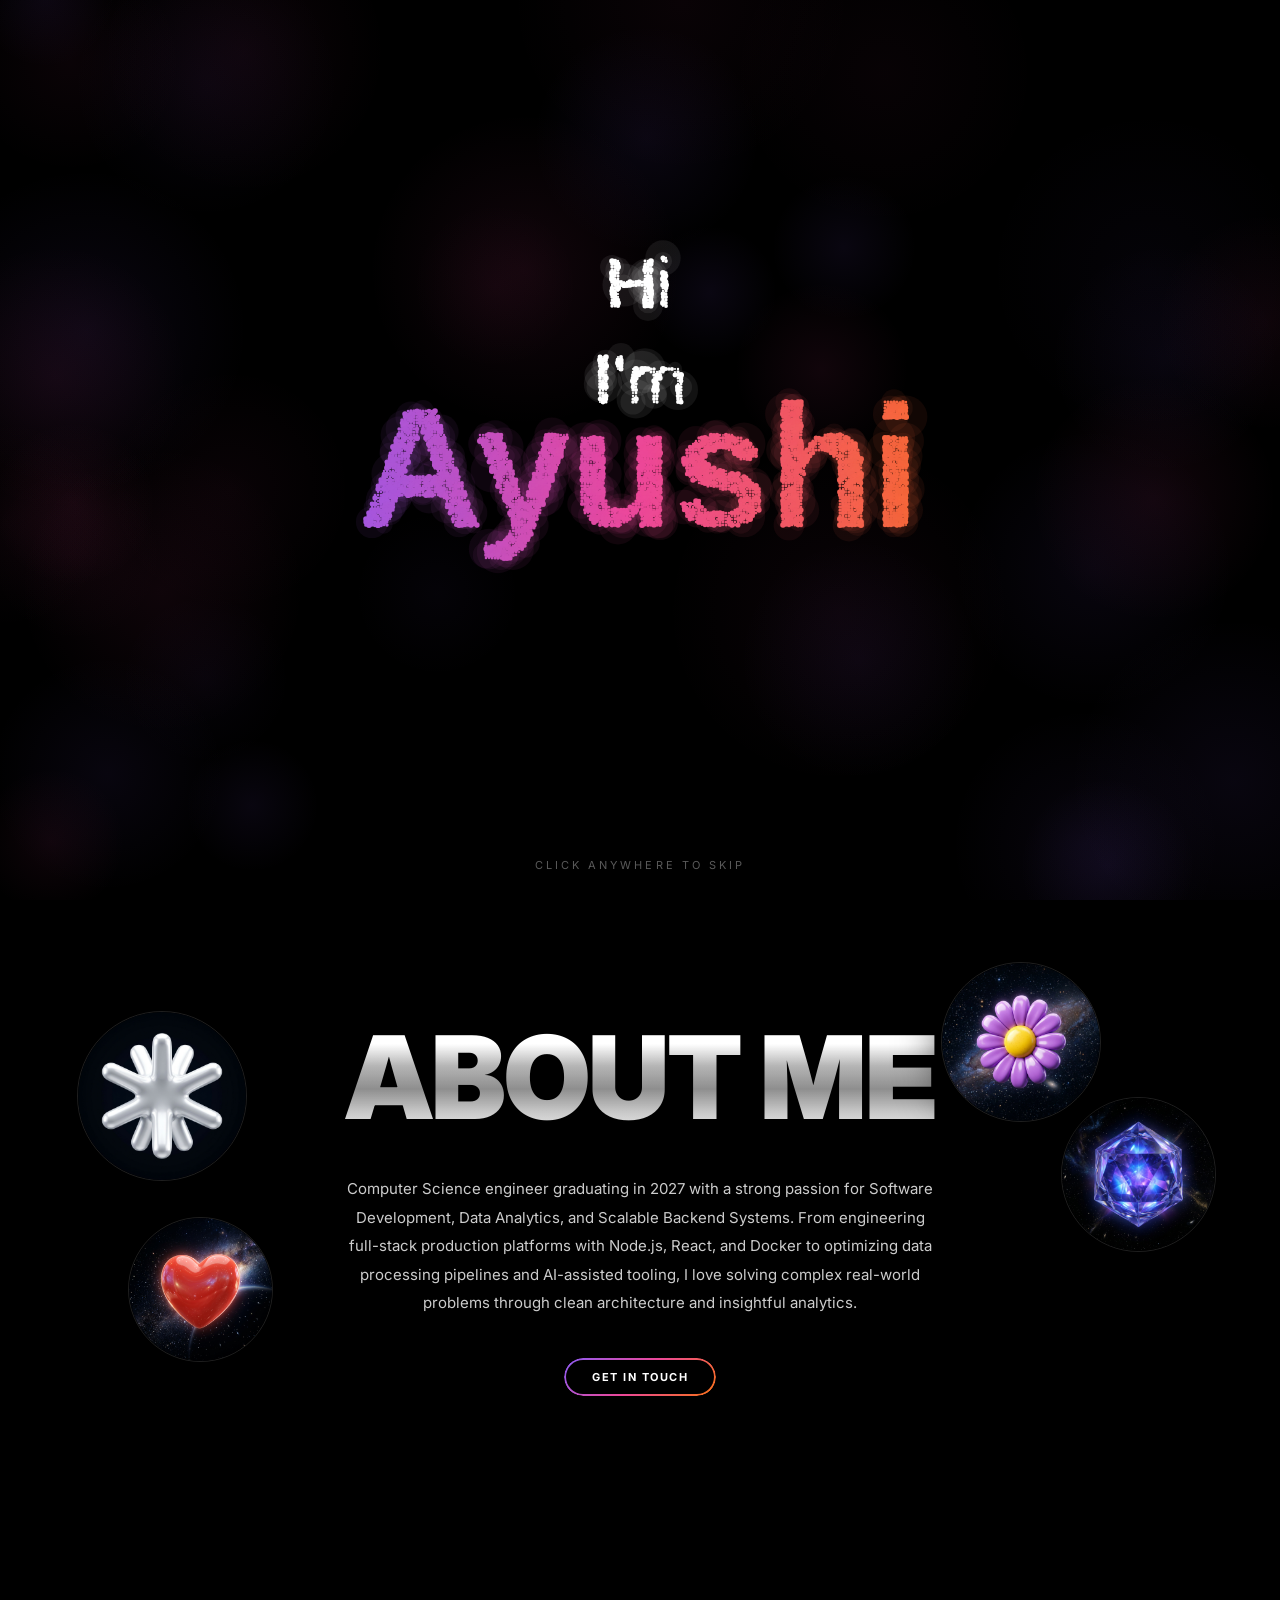
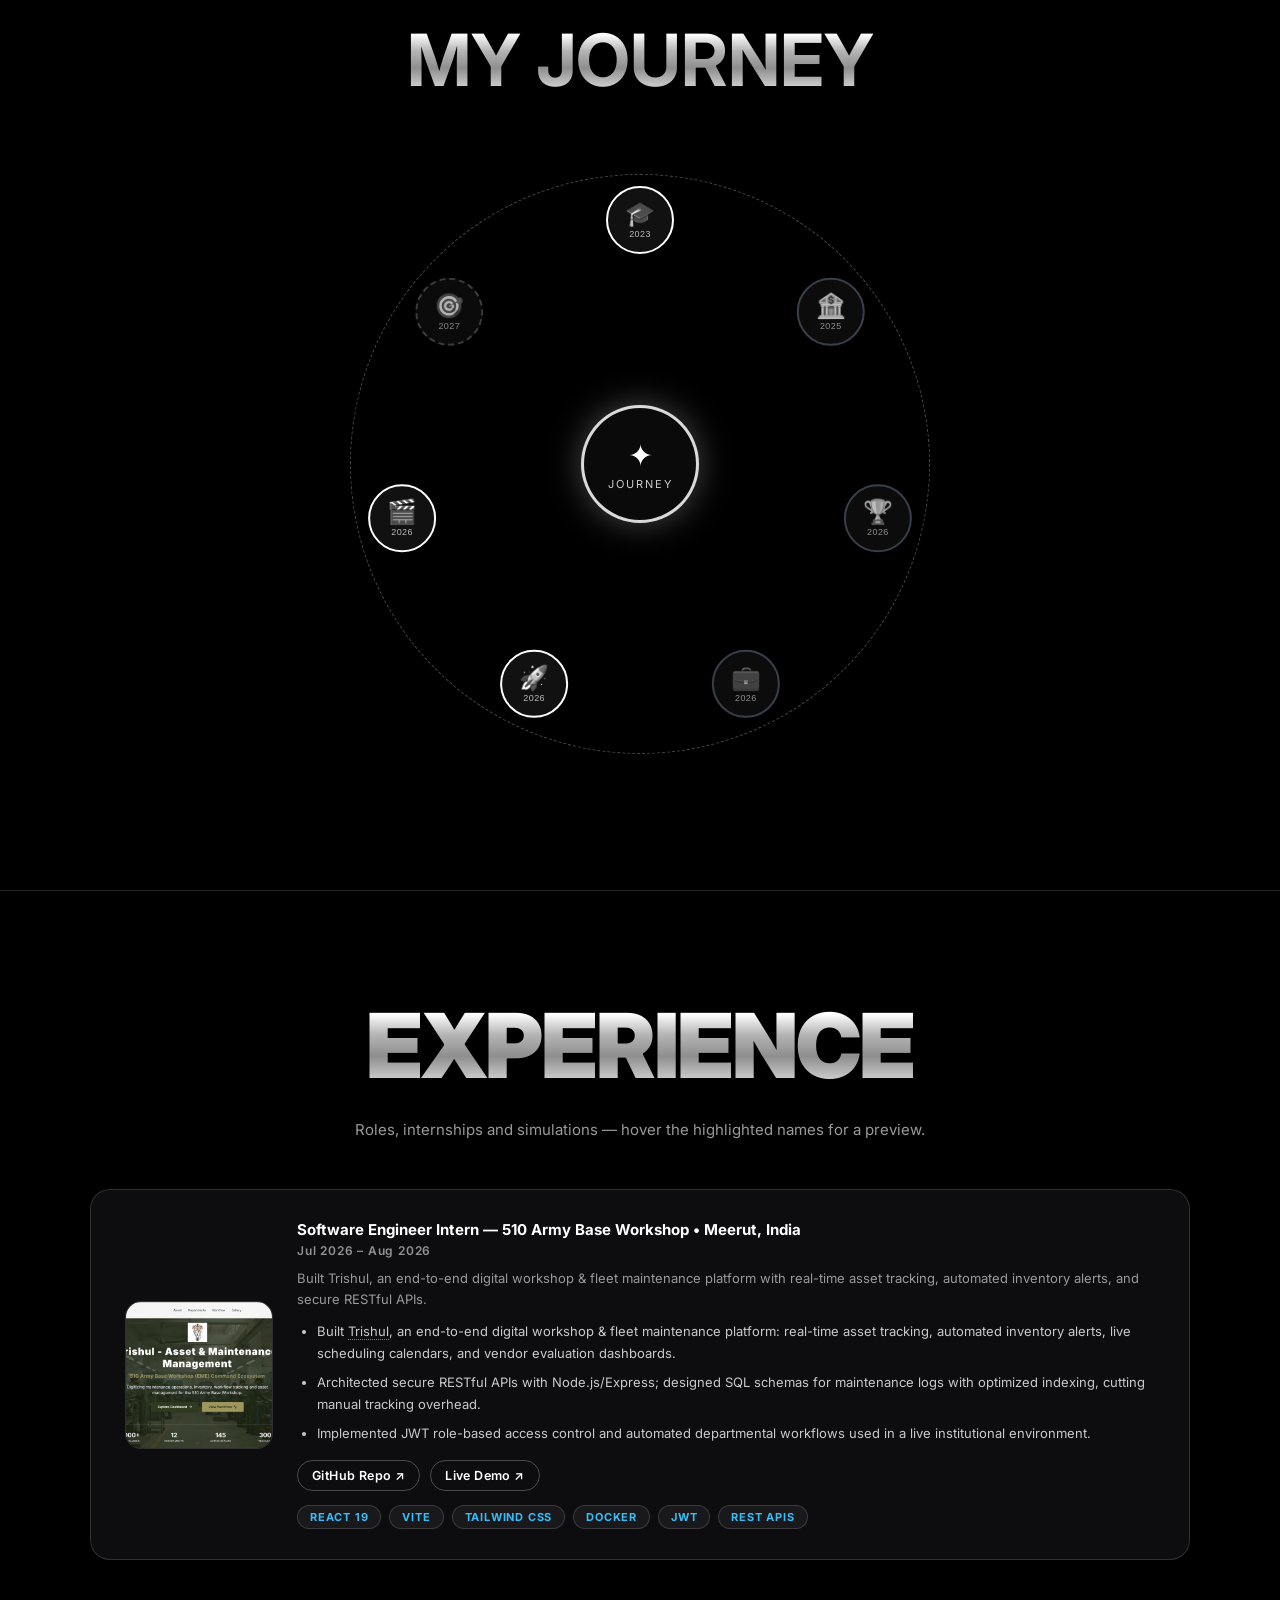
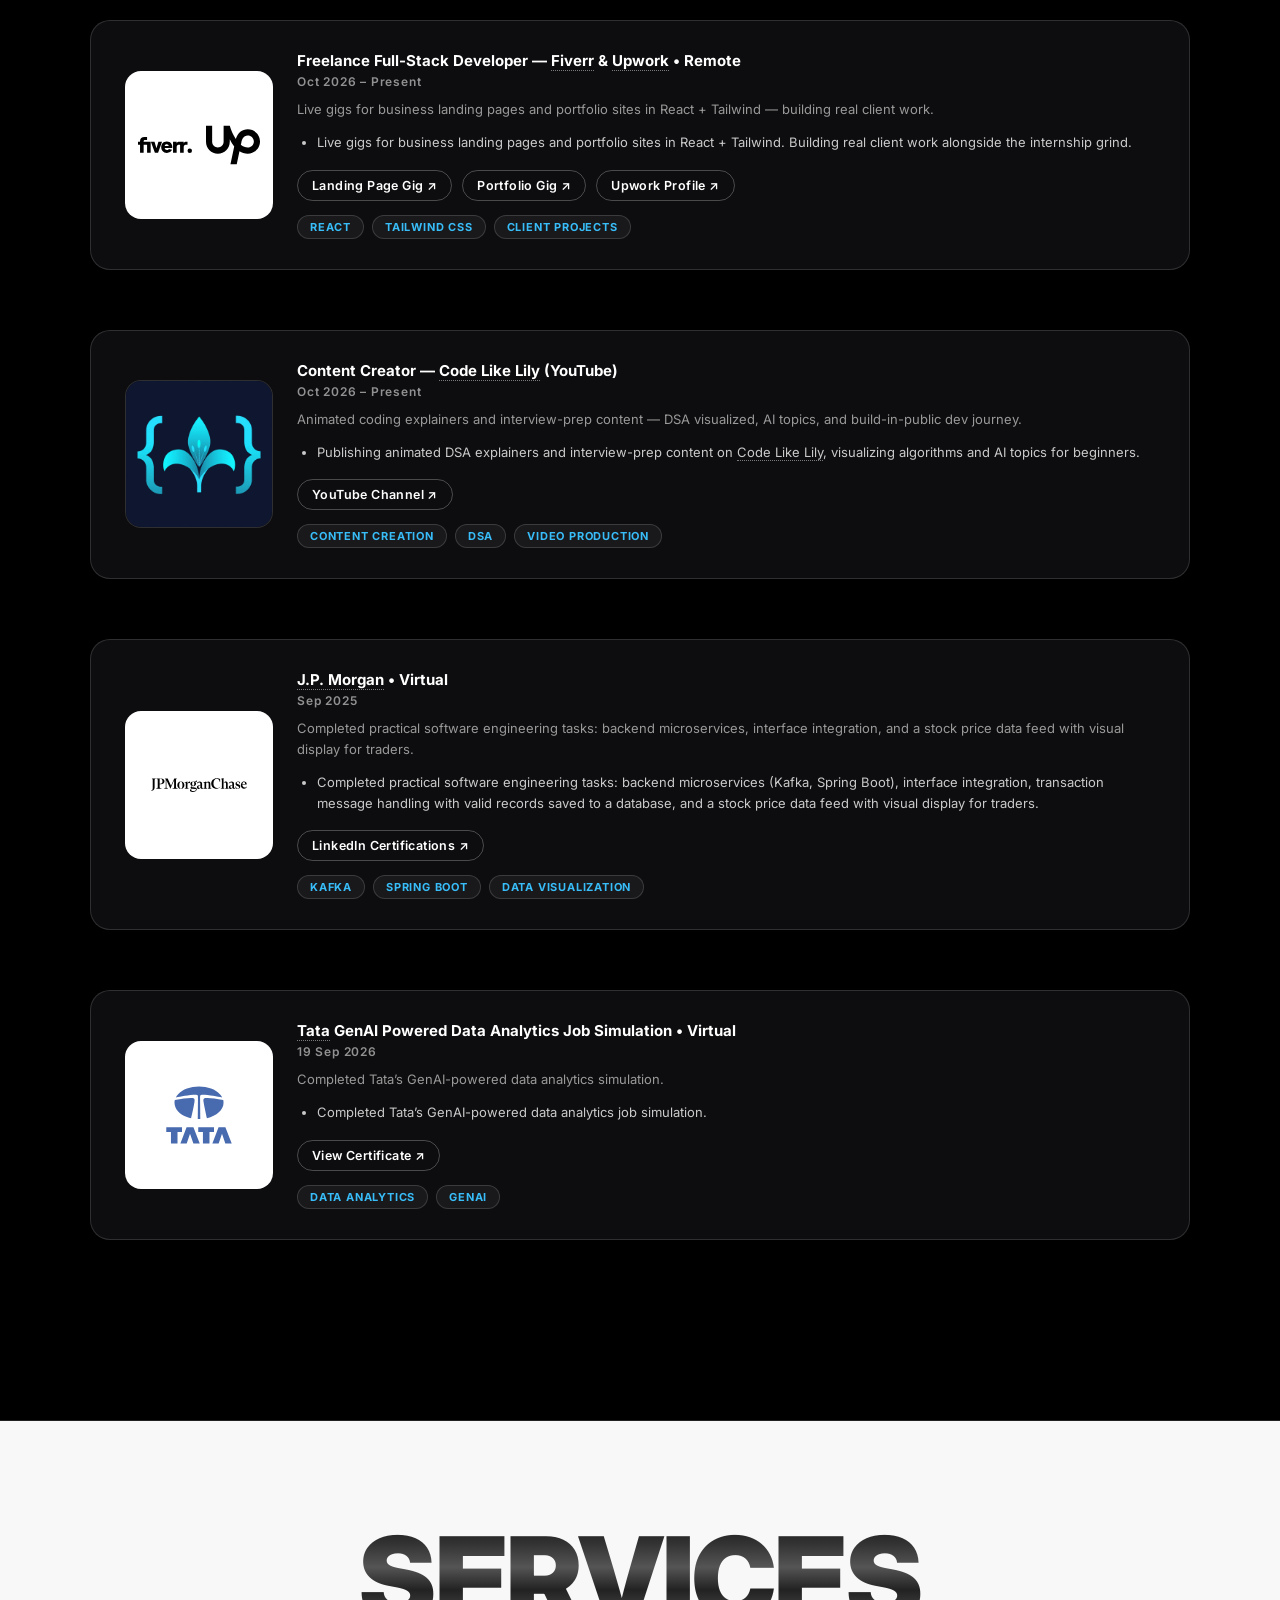
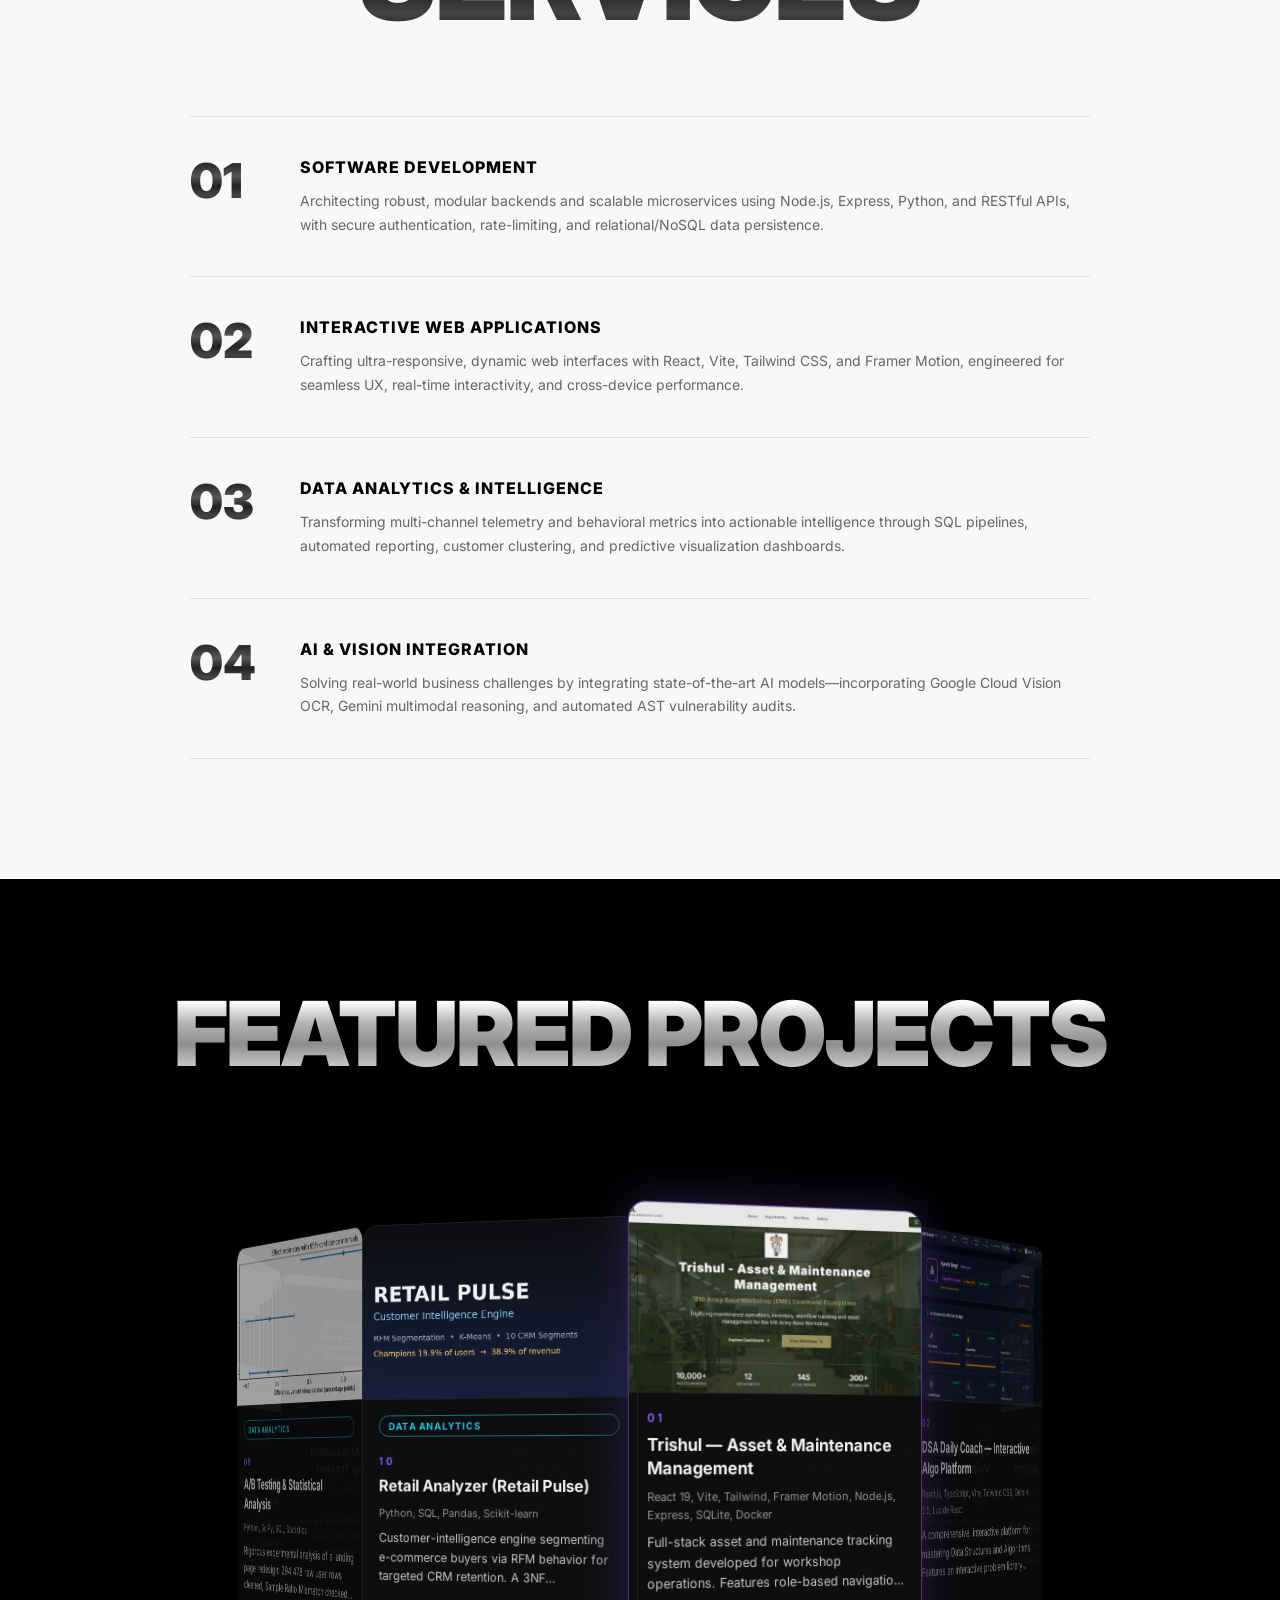
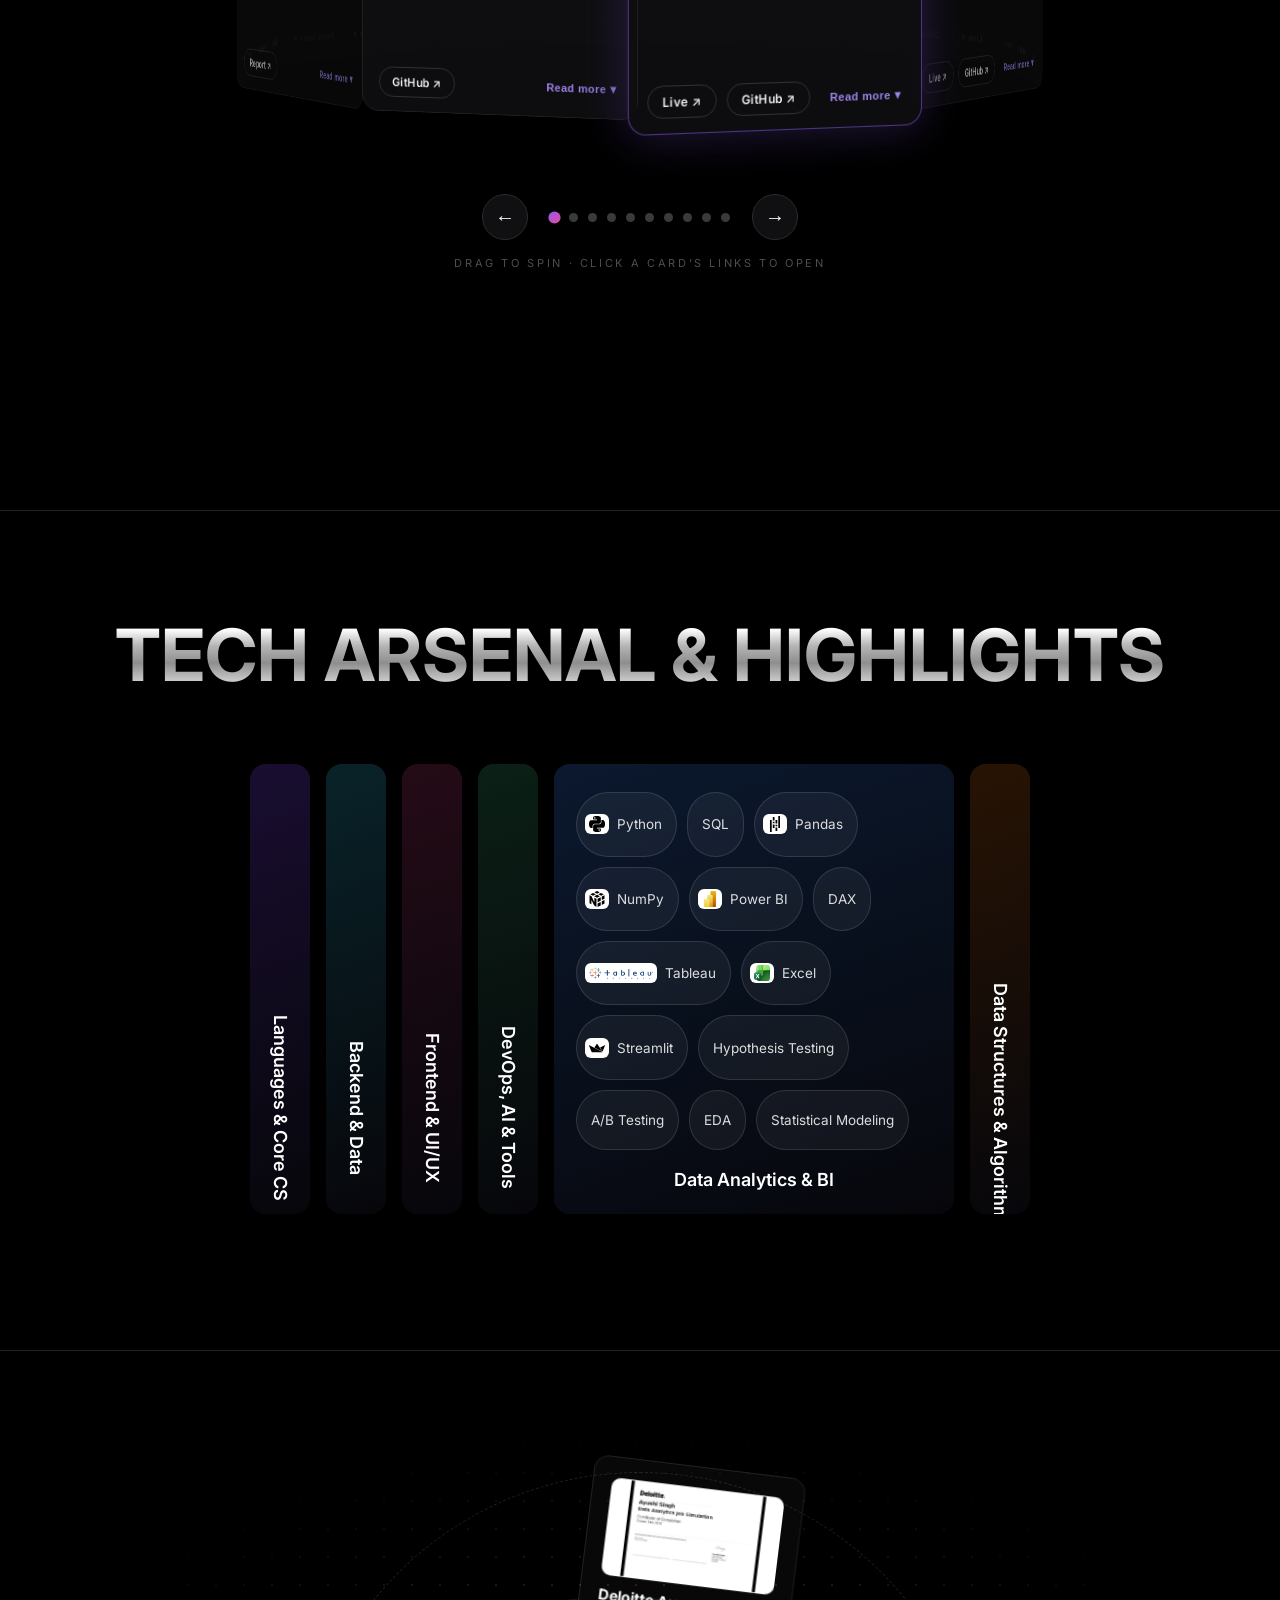
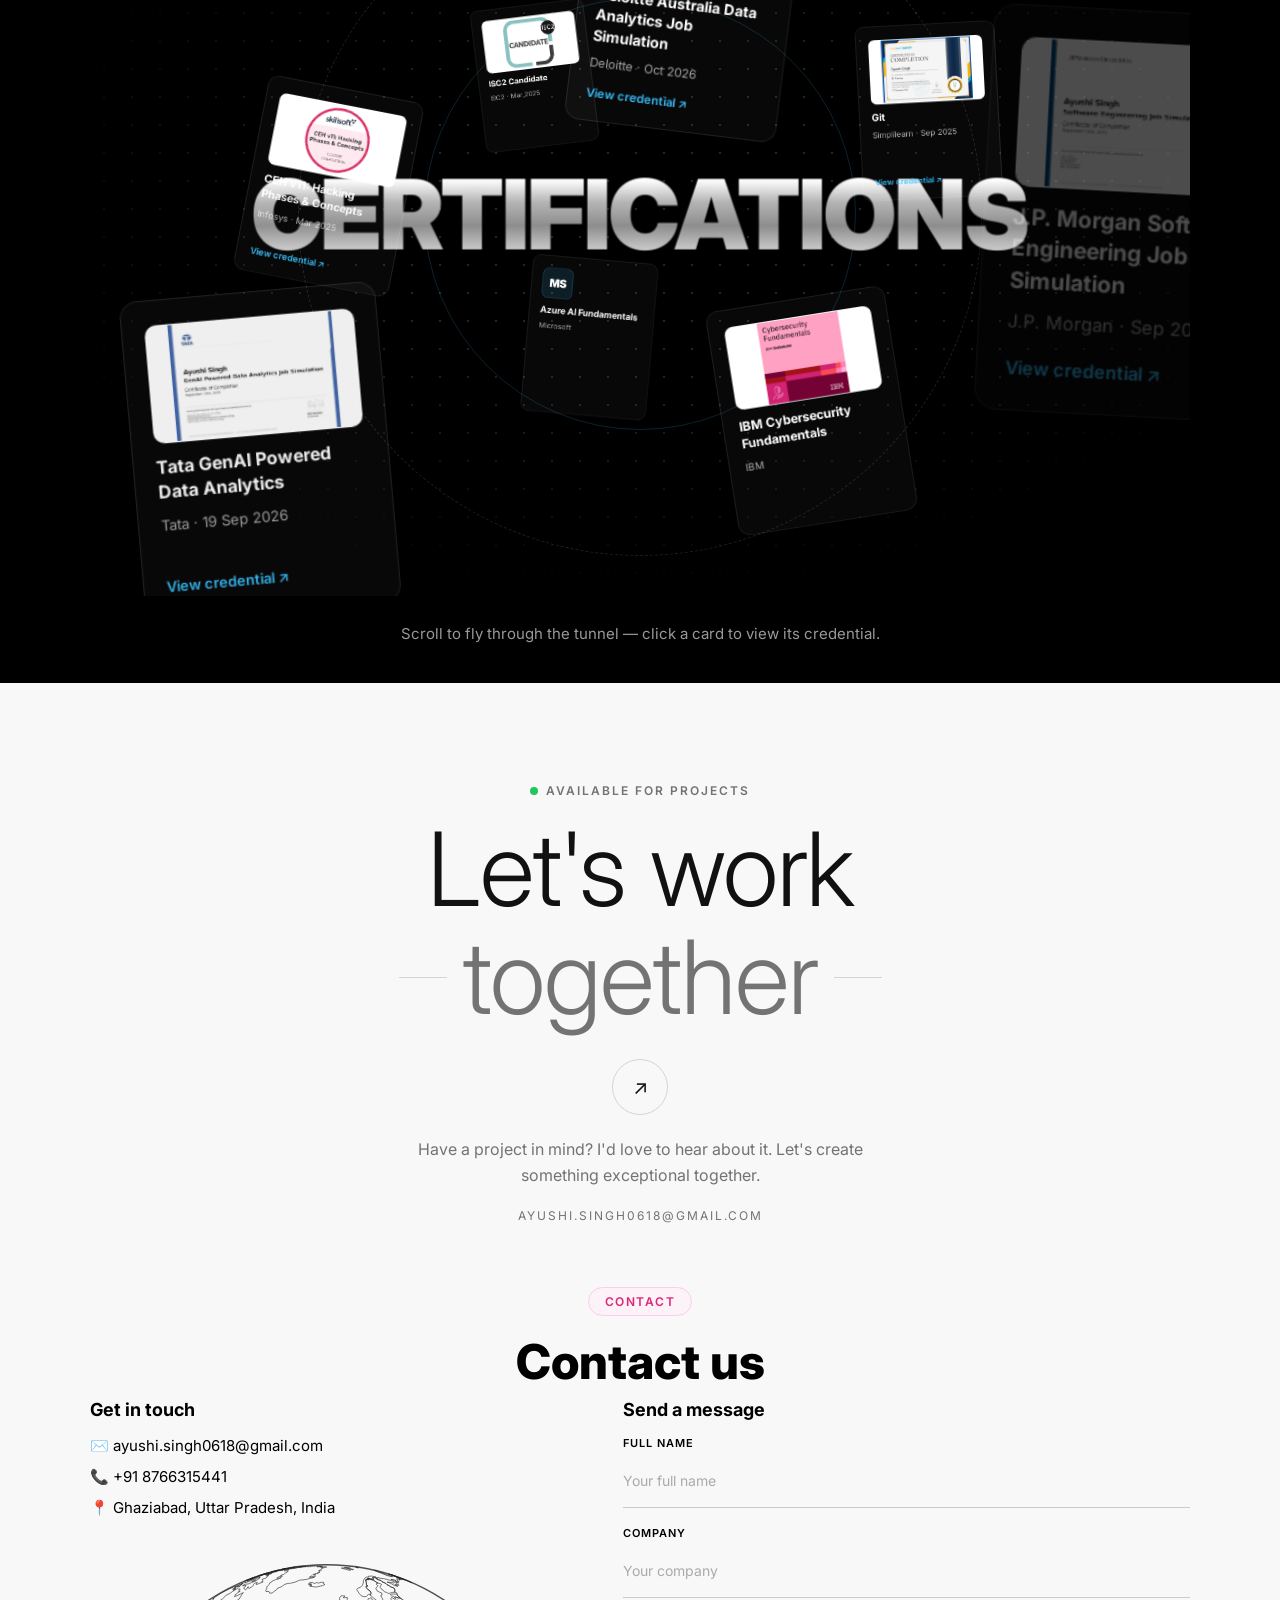
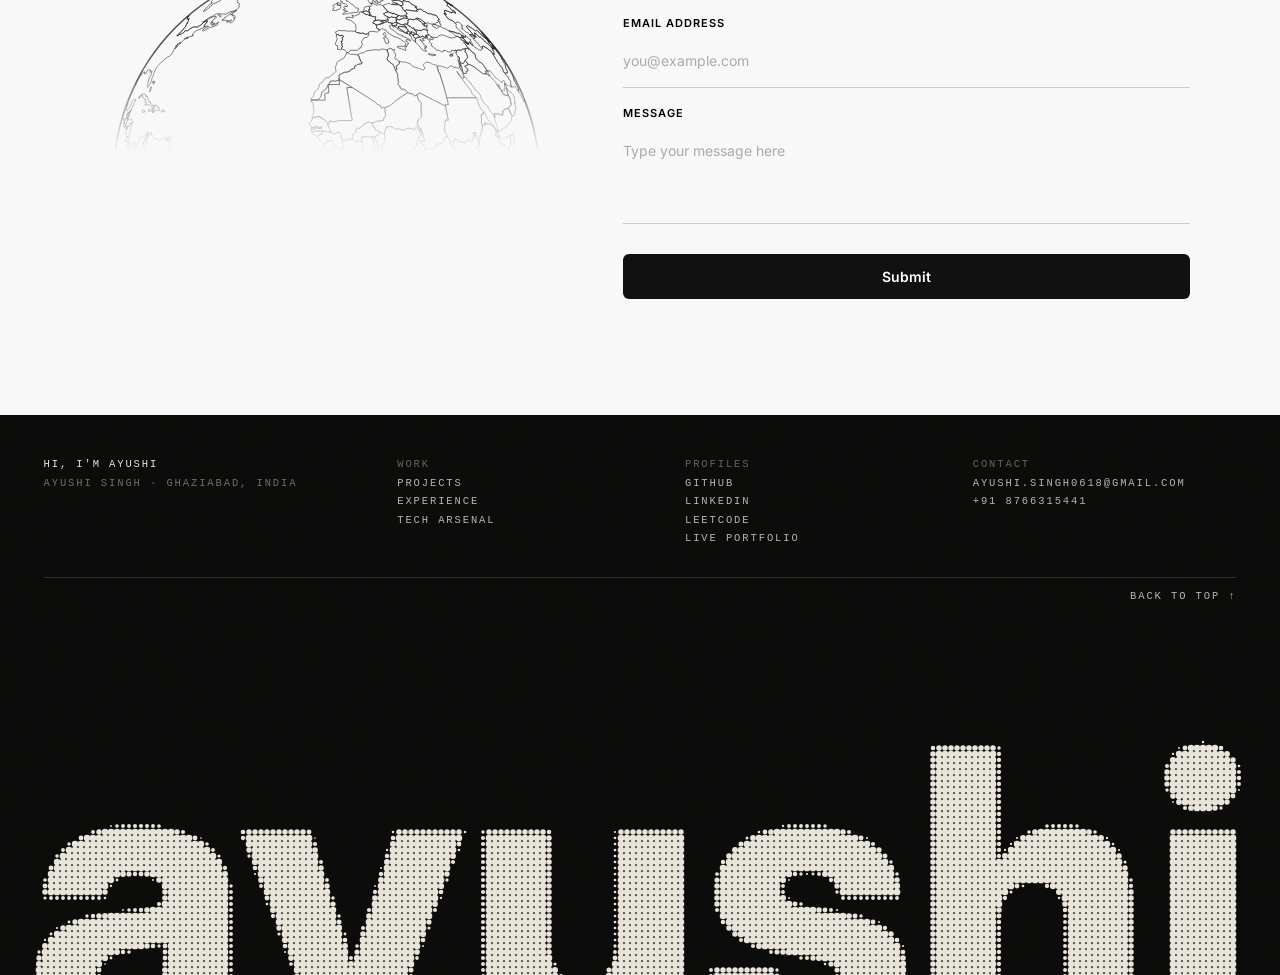
==== commit d6265bbf: "Book a call: calendar modal with month picker, time slots, booking request" ====
--- a/index.html
+++ b/index.html
@@ -482,11 +482,11 @@
         <p class="lw-perfect">Perfect</p>
         <h3 class="lw-talk-heading">Let's talk</h3>
         <div class="lw-pill-row">
-          <a class="lw-pill" href="#contact-form">
+          <button type="button" class="lw-pill" id="lw-book-call">
             <svg viewBox="0 0 24 24" fill="none" stroke="currentColor" stroke-width="2" stroke-linecap="round" stroke-linejoin="round" aria-hidden="true"><rect x="3" y="4" width="18" height="18" rx="2" /><line x1="16" y1="2" x2="16" y2="6" /><line x1="8" y1="2" x2="8" y2="6" /><line x1="3" y1="10" x2="21" y2="10" /></svg>
             <span>Book a call</span>
             <span aria-hidden="true">↗</span>
-          </a>
+          </button>
         </div>
         <p class="lw-intro">15 min intro call</p>
       </div>
@@ -531,6 +531,38 @@
     </div>
   </section>
 
+
+  <!-- ===== BOOK A CALL: calendar modal ===== -->
+  <div class="bk-modal" id="bk-modal" hidden>
+    <div class="bk-backdrop" data-bk-close></div>
+    <div class="bk-card" role="dialog" aria-modal="true" aria-labelledby="bk-title">
+      <button type="button" class="bk-close" data-bk-close aria-label="Close">×</button>
+      <div id="bk-view-book">
+        <h3 class="bk-title" id="bk-title">Book a call</h3>
+        <p class="bk-sub">Pick a day and a time for a 15-minute intro call. Times are in IST.</p>
+        <div class="bk-cal-head">
+          <button type="button" class="bk-nav" id="bk-prev" aria-label="Previous month">‹</button>
+          <span class="bk-month" id="bk-month"></span>
+          <button type="button" class="bk-nav" id="bk-next" aria-label="Next month">›</button>
+        </div>
+        <div class="bk-weekdays"><span>Su</span><span>Mo</span><span>Tu</span><span>We</span><span>Th</span><span>Fr</span><span>Sa</span></div>
+        <div class="bk-days" id="bk-days"></div>
+        <p class="bk-slots-label">Time</p>
+        <div class="bk-slots" id="bk-slots"></div>
+        <div class="bk-fields">
+          <input class="bk-input" id="bk-name" type="text" placeholder="Your name" autocomplete="name">
+          <input class="bk-input" id="bk-email" type="email" placeholder="Your email" autocomplete="email">
+        </div>
+        <button type="button" class="bk-confirm" id="bk-confirm">Request this slot</button>
+        <p class="bk-note" id="bk-note"></p>
+      </div>
+      <div id="bk-view-done" hidden>
+        <h3 class="bk-title">Request sent</h3>
+        <p class="bk-sub" id="bk-done-text"></p>
+        <button type="button" class="bk-confirm" data-bk-close>Done</button>
+      </div>
+    </div>
+  </div>
   <!-- ===== HALFTONE WORDMARK FOOTER ===== -->
   <footer id="hwf-root" class="hwf-root" data-hwf-root data-wordmark="ayushi" data-bg="#0c0c0b" data-ink="#e9e4da" data-warm="#e9762b" style="height: 560px; --hwf-bg: #0c0c0b; --hwf-ink: #e9e4da; --hwf-mono: 'JetBrains Mono', 'SF Mono', ui-monospace, Menlo, Consolas, monospace;">
     <canvas aria-hidden="true"></canvas>
--- a/style.css
+++ b/style.css
@@ -1138,6 +1138,8 @@
 .lw-pill {
   display: inline-flex;
   align-items: center;
+  font-family: inherit;
+  cursor: pointer;
   gap: 10px;
   padding: 14px 28px;
   border-radius: 999px;
@@ -3141,3 +3143,137 @@
   .cert-tunnel-stage.is-tunnel .cert-tunnel-card { padding: 16px; }
   .cert-tunnel-stage.is-tunnel .cert-tunnel-name { font-size: 14px; }
 }
+
+/* ===== BOOK A CALL CALENDAR MODAL ===== */
+.bk-modal {
+  position: fixed;
+  inset: 0;
+  z-index: 200;
+  display: flex;
+  align-items: center;
+  justify-content: center;
+  padding: 20px;
+}
+.bk-modal[hidden] { display: none; }
+.bk-backdrop {
+  position: absolute;
+  inset: 0;
+  background: rgba(0, 0, 0, 0.5);
+}
+.bk-card {
+  position: relative;
+  width: 100%;
+  max-width: 420px;
+  max-height: 90vh;
+  overflow-y: auto;
+  background: #fff;
+  border-radius: 16px;
+  padding: 28px 24px;
+  box-shadow: 0 24px 60px rgba(0, 0, 0, 0.3);
+}
+.bk-close {
+  position: absolute;
+  top: 12px;
+  right: 16px;
+  background: none;
+  border: none;
+  font-size: 26px;
+  line-height: 1;
+  color: #737373;
+  cursor: pointer;
+}
+.bk-title {
+  font-size: 24px;
+  font-weight: 700;
+  color: #111;
+  margin-bottom: 6px;
+}
+.bk-sub {
+  font-size: 14px;
+  line-height: 1.5;
+  color: #737373;
+  margin-bottom: 18px;
+}
+.bk-cal-head {
+  display: flex;
+  align-items: center;
+  justify-content: space-between;
+  margin-bottom: 10px;
+}
+.bk-month {
+  font-size: 15px;
+  font-weight: 700;
+  color: #111;
+}
+.bk-nav {
+  width: 32px;
+  height: 32px;
+  border-radius: 50%;
+  border: 1px solid #d4d4d4;
+  background: #fff;
+  font-size: 18px;
+  color: #111;
+  cursor: pointer;
+}
+.bk-nav:disabled { opacity: 0.35; cursor: default; }
+.bk-weekdays,
+.bk-days {
+  display: grid;
+  grid-template-columns: repeat(7, 1fr);
+  gap: 4px;
+  text-align: center;
+}
+.bk-weekdays { font-size: 11px; letter-spacing: 1px; color: #9a9a9a; margin-bottom: 6px; }
+.bk-day {
+  aspect-ratio: 1 / 1;
+  border: none;
+  border-radius: 50%;
+  background: transparent;
+  font-family: inherit;
+  font-size: 14px;
+  color: #111;
+  cursor: pointer;
+}
+.bk-day:disabled { color: #d4d4d4; cursor: default; }
+.bk-day.bk-selected { background: #111; color: #fff; }
+.bk-slots-label { font-size: 12px; letter-spacing: 1.5px; text-transform: uppercase; color: #737373; margin: 18px 0 10px; }
+.bk-slots { display: flex; flex-wrap: wrap; gap: 8px; }
+.bk-slot {
+  padding: 8px 14px;
+  border-radius: 999px;
+  border: 1px solid #d4d4d4;
+  background: #fff;
+  font-family: inherit;
+  font-size: 13px;
+  color: #111;
+  cursor: pointer;
+}
+.bk-slot.bk-selected { background: #111; color: #fff; border-color: #111; }
+.bk-fields { display: grid; gap: 12px; margin-top: 18px; }
+.bk-input {
+  width: 100%;
+  padding: 12px 0;
+  border: none;
+  border-bottom: 1px solid #d4d4d4;
+  font-family: inherit;
+  font-size: 15px;
+  color: #111;
+  outline: none;
+}
+.bk-input:focus { border-bottom-color: #111; }
+.bk-confirm {
+  width: 100%;
+  margin-top: 18px;
+  padding: 14px;
+  background: #111;
+  color: #fff;
+  border: none;
+  border-radius: 6px;
+  font-family: inherit;
+  font-size: 14px;
+  font-weight: 600;
+  cursor: pointer;
+}
+.bk-confirm:disabled { opacity: 0.6; cursor: default; }
+.bk-note { margin-top: 12px; font-size: 13px; line-height: 1.5; color: #b91c1c; min-height: 20px; }
+.bk-note:empty { display: none; }
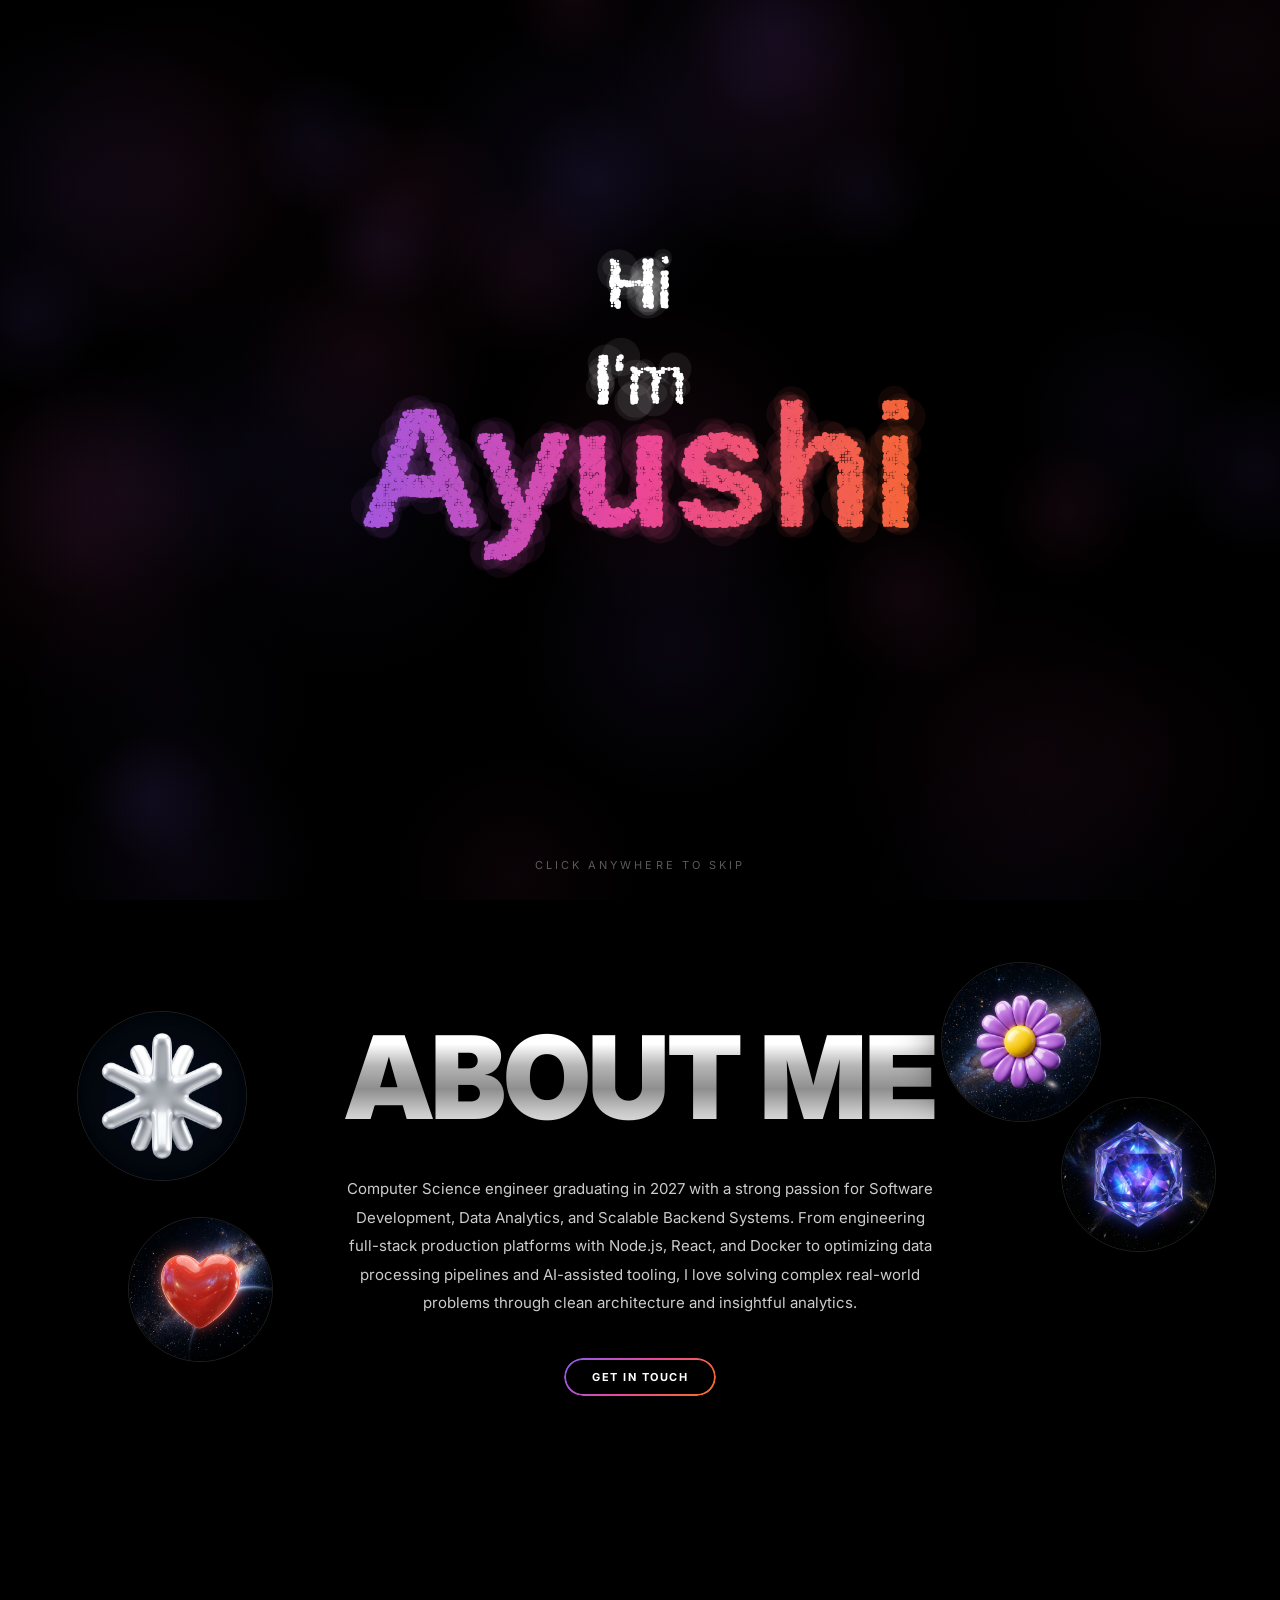
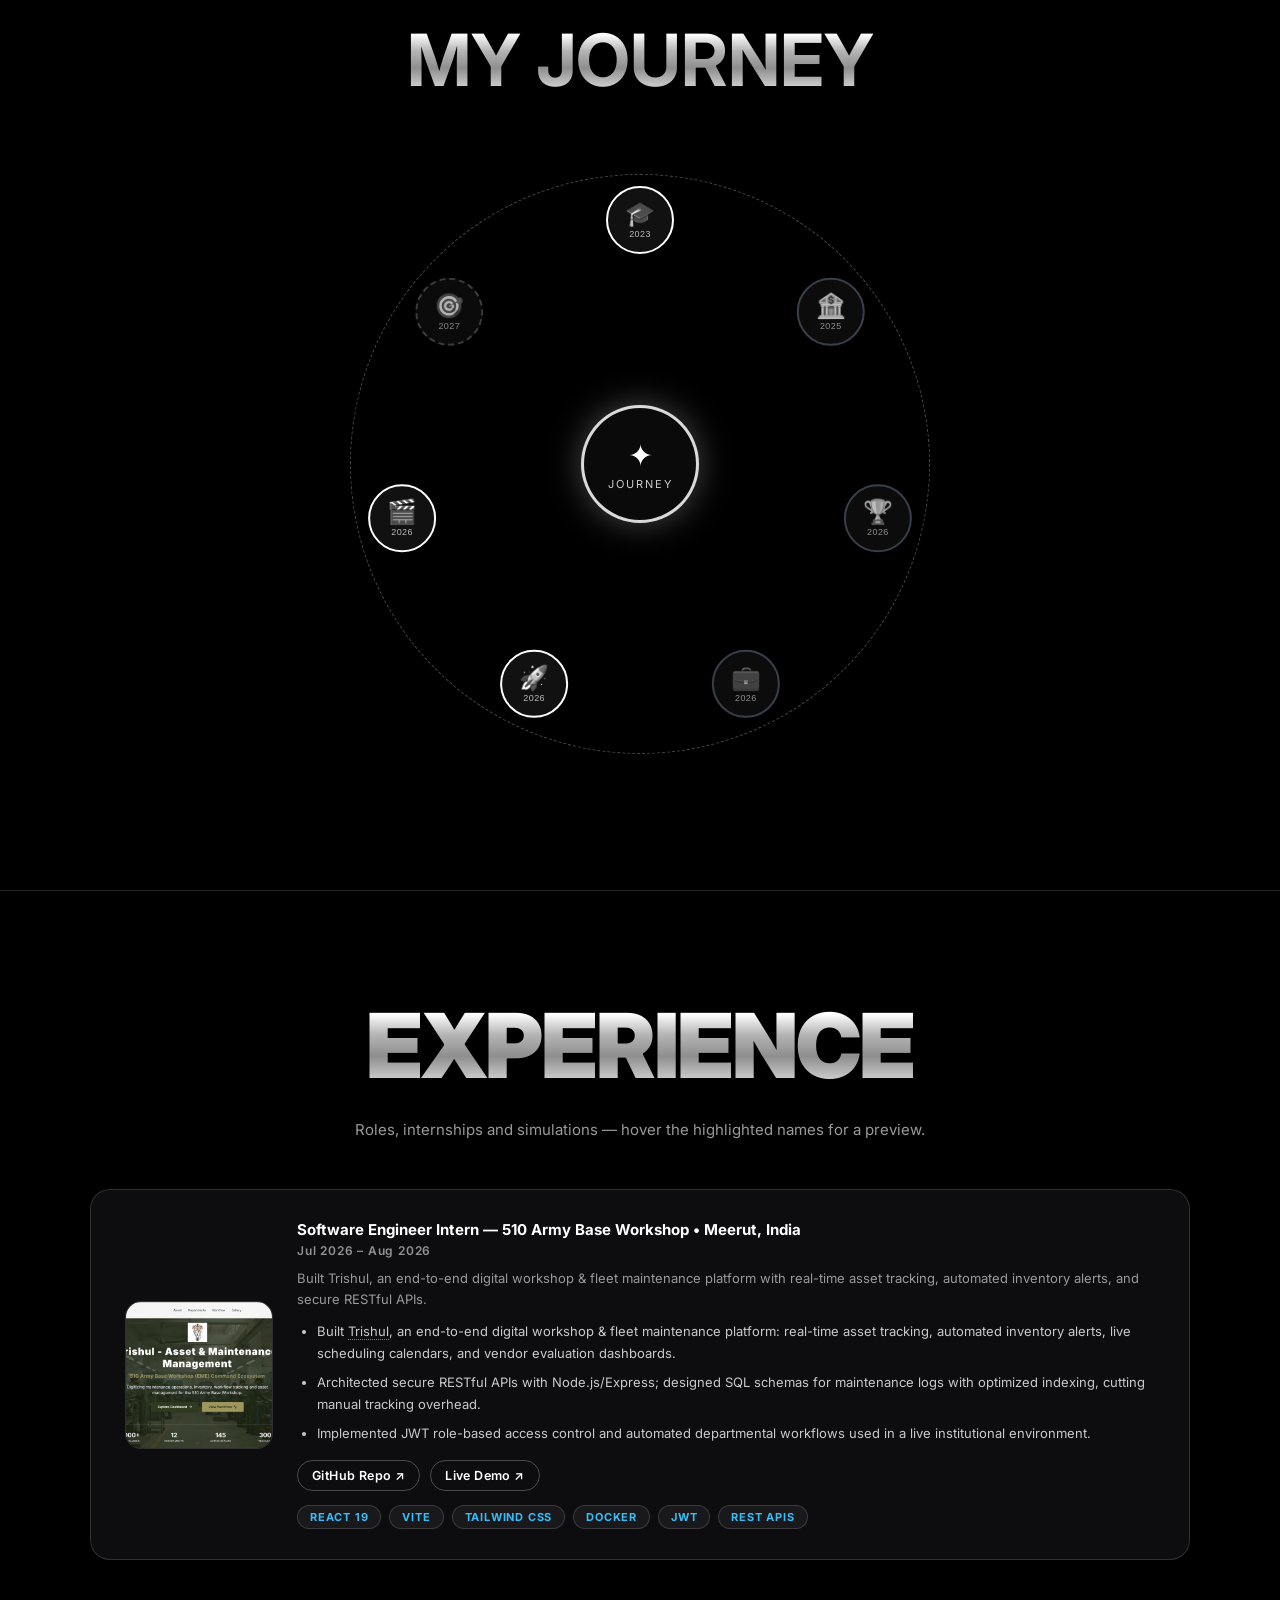
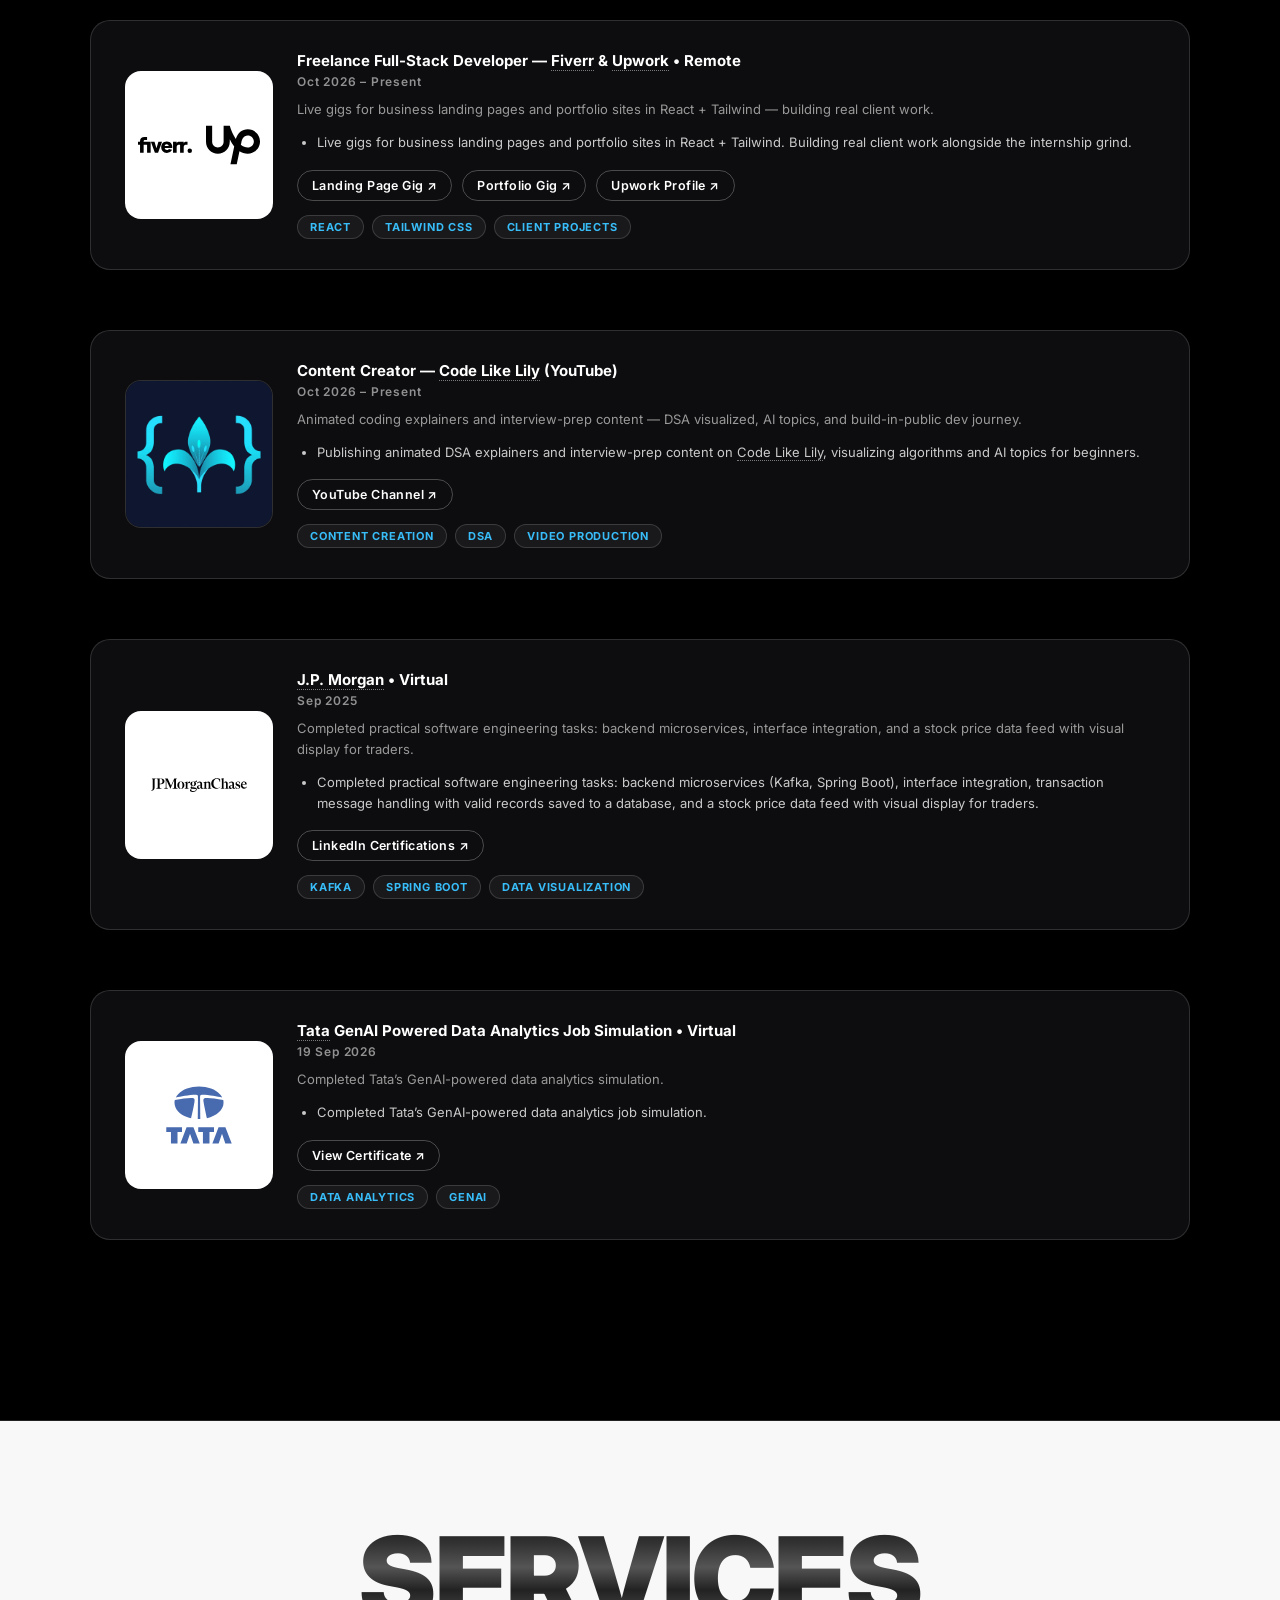
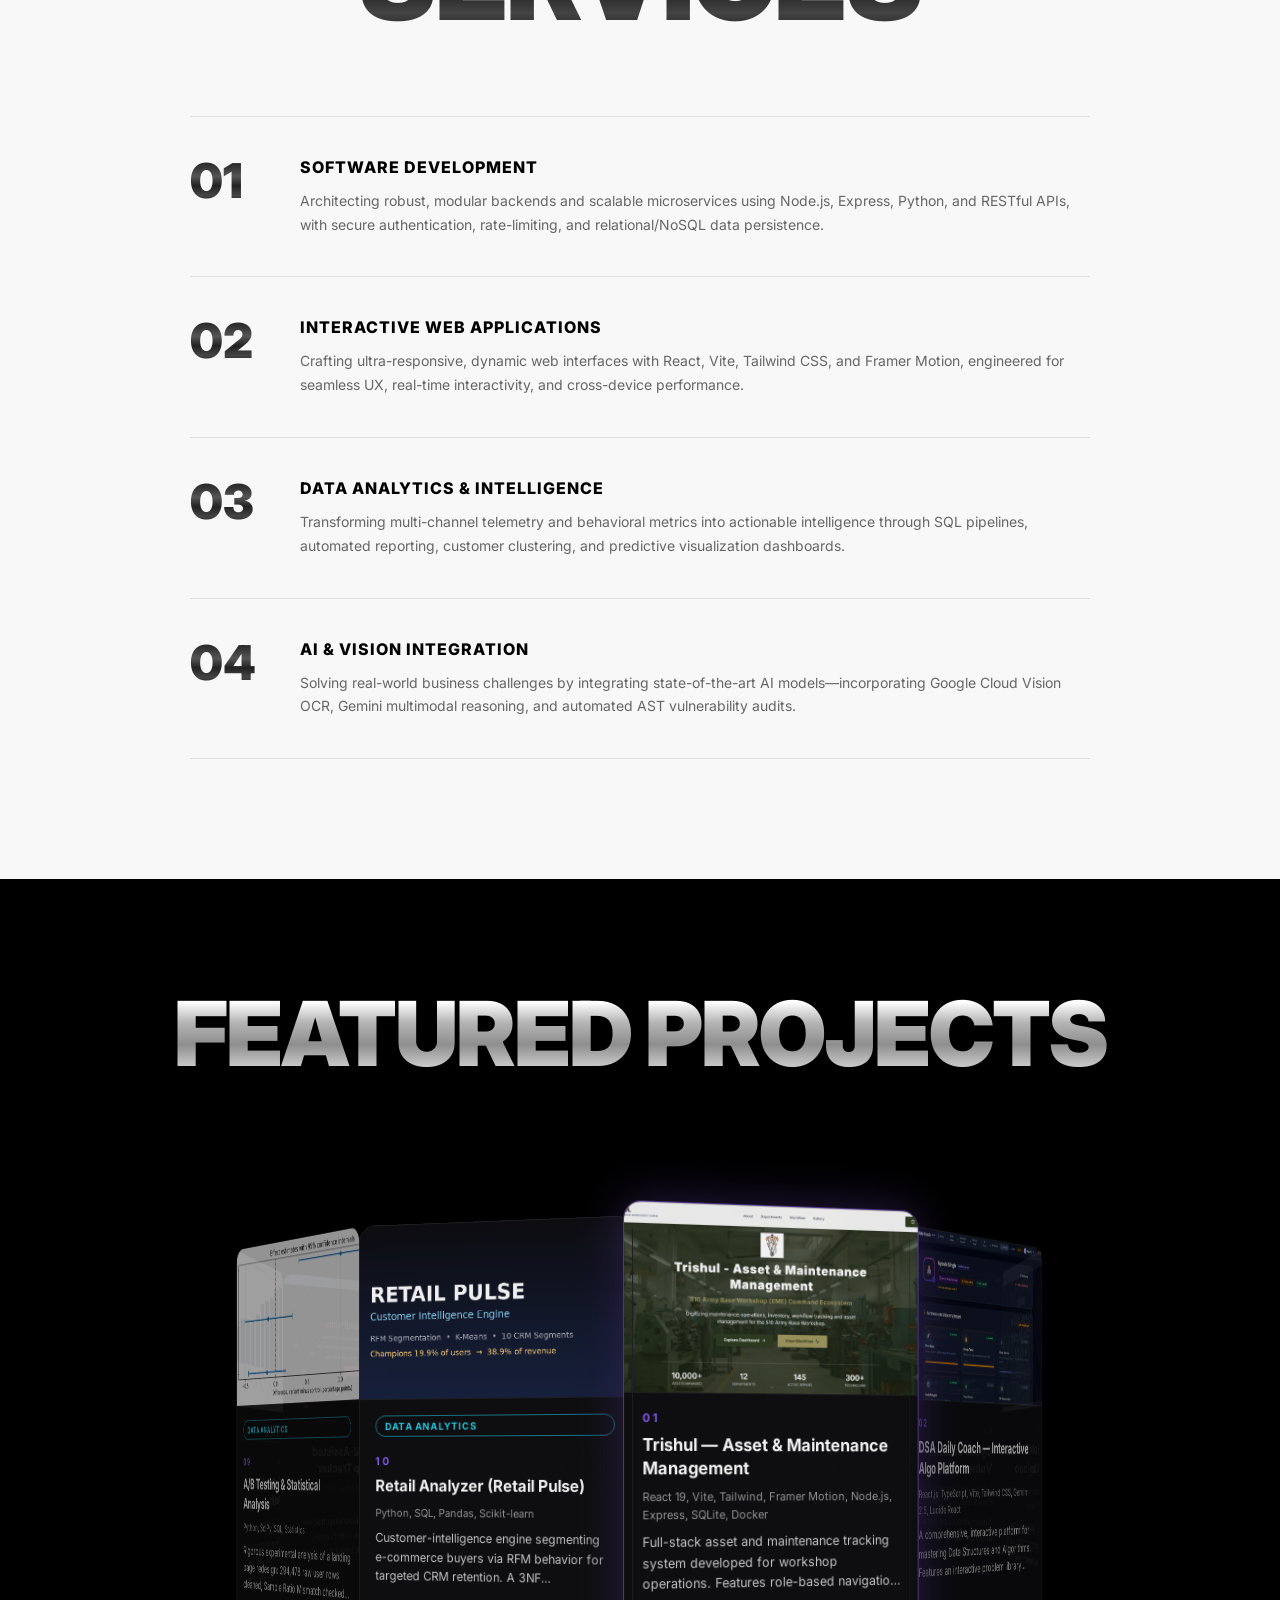
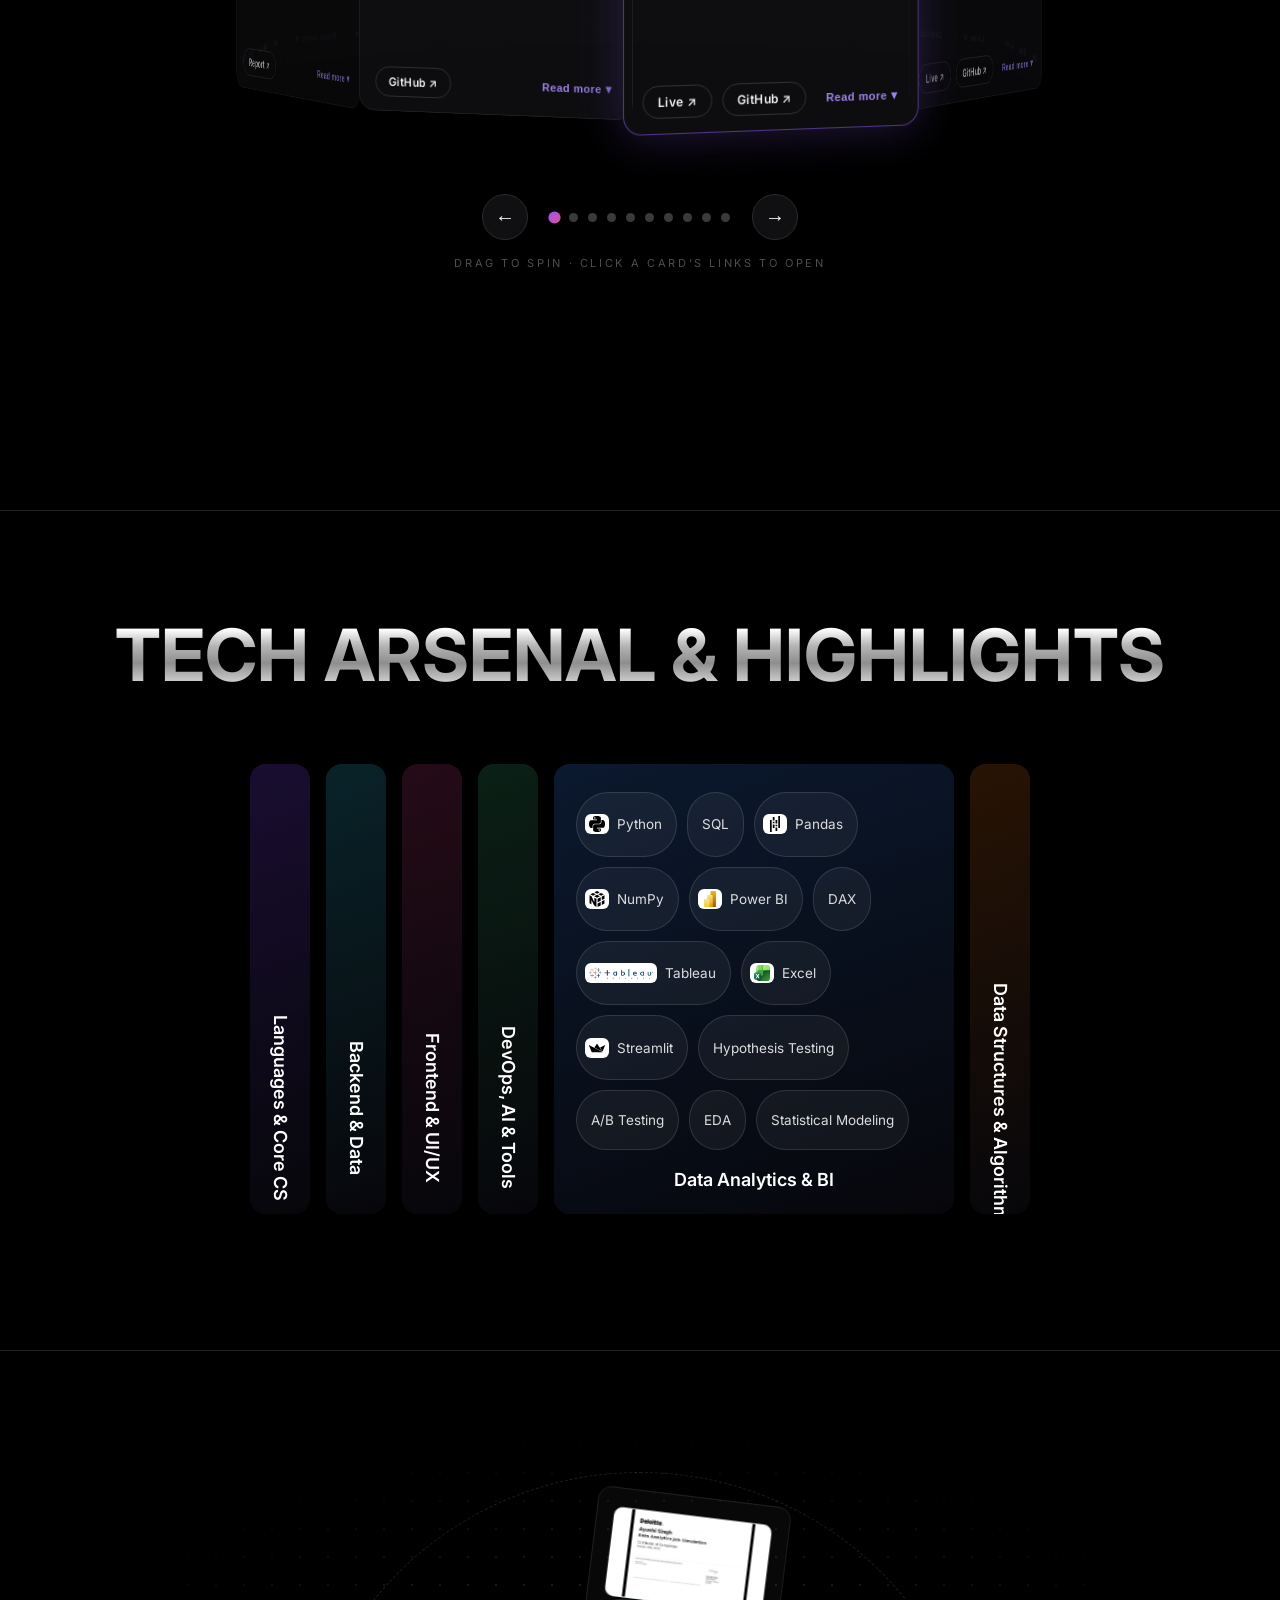
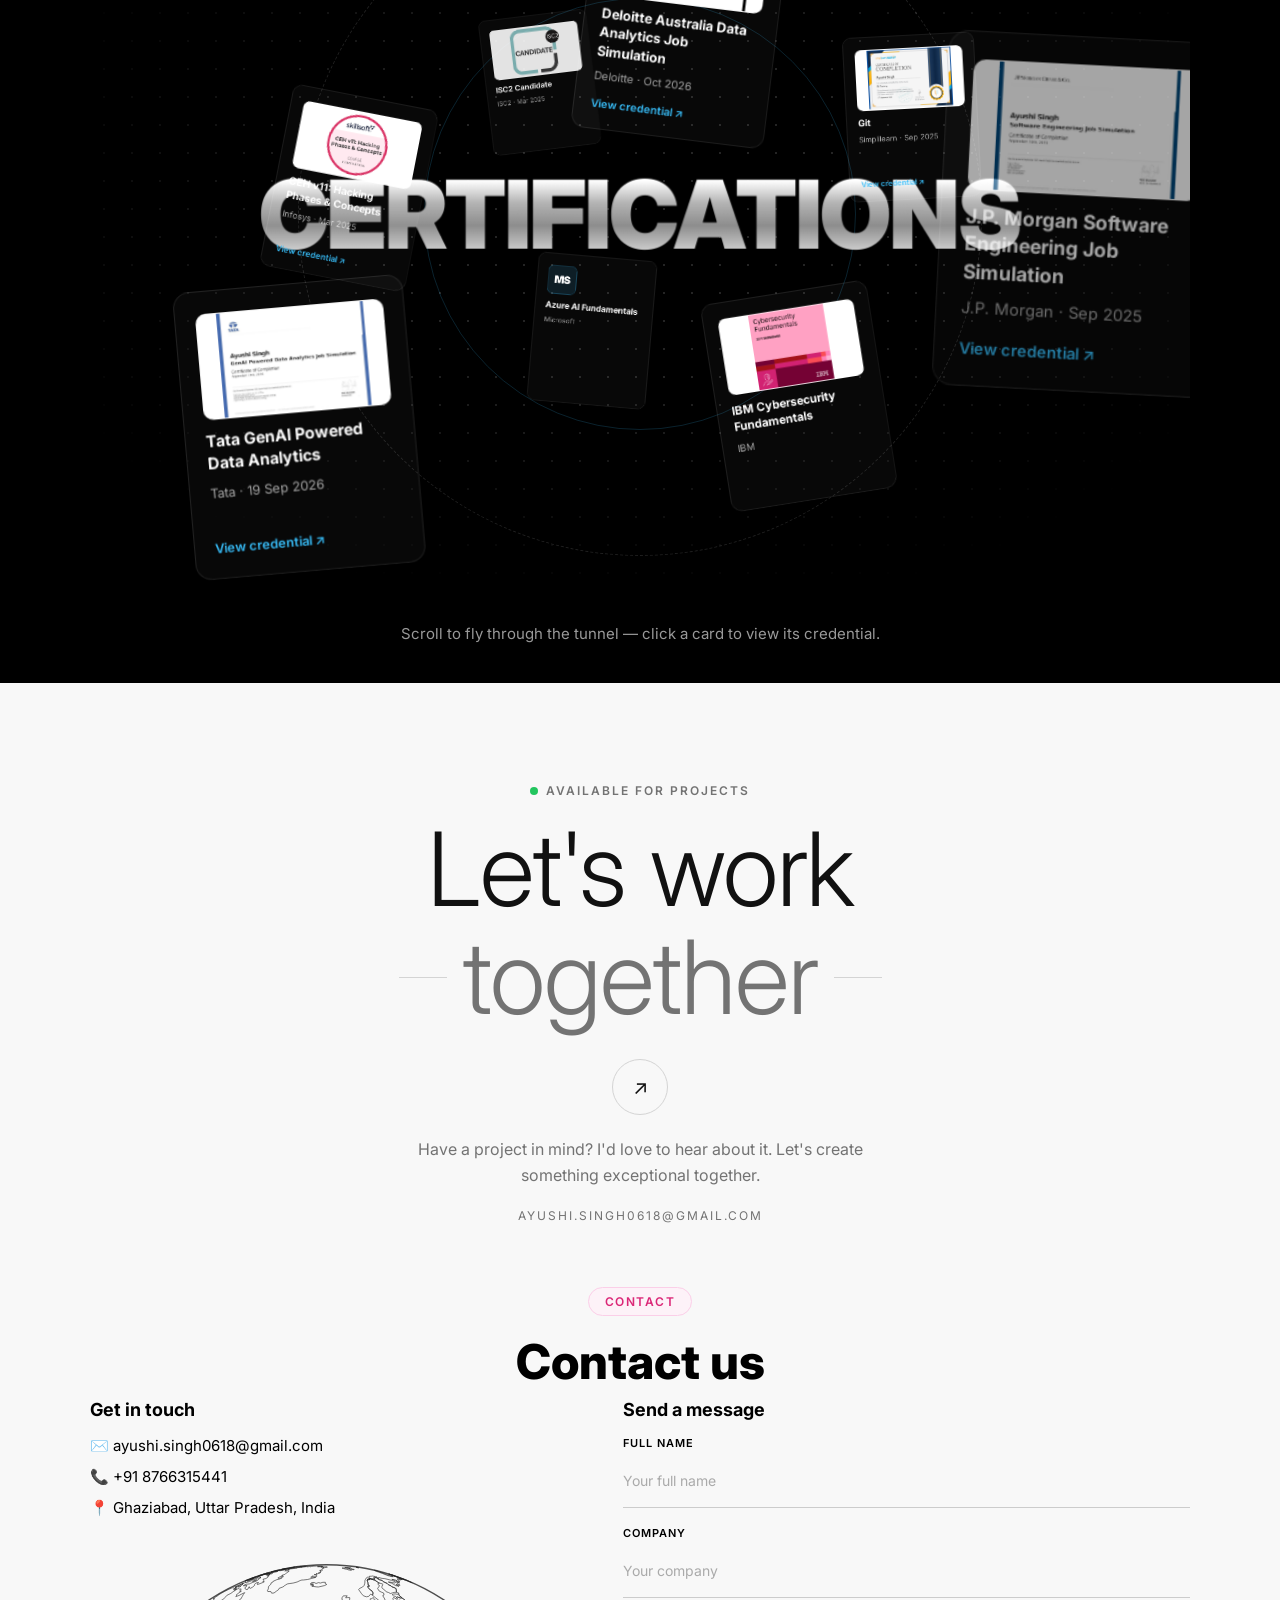
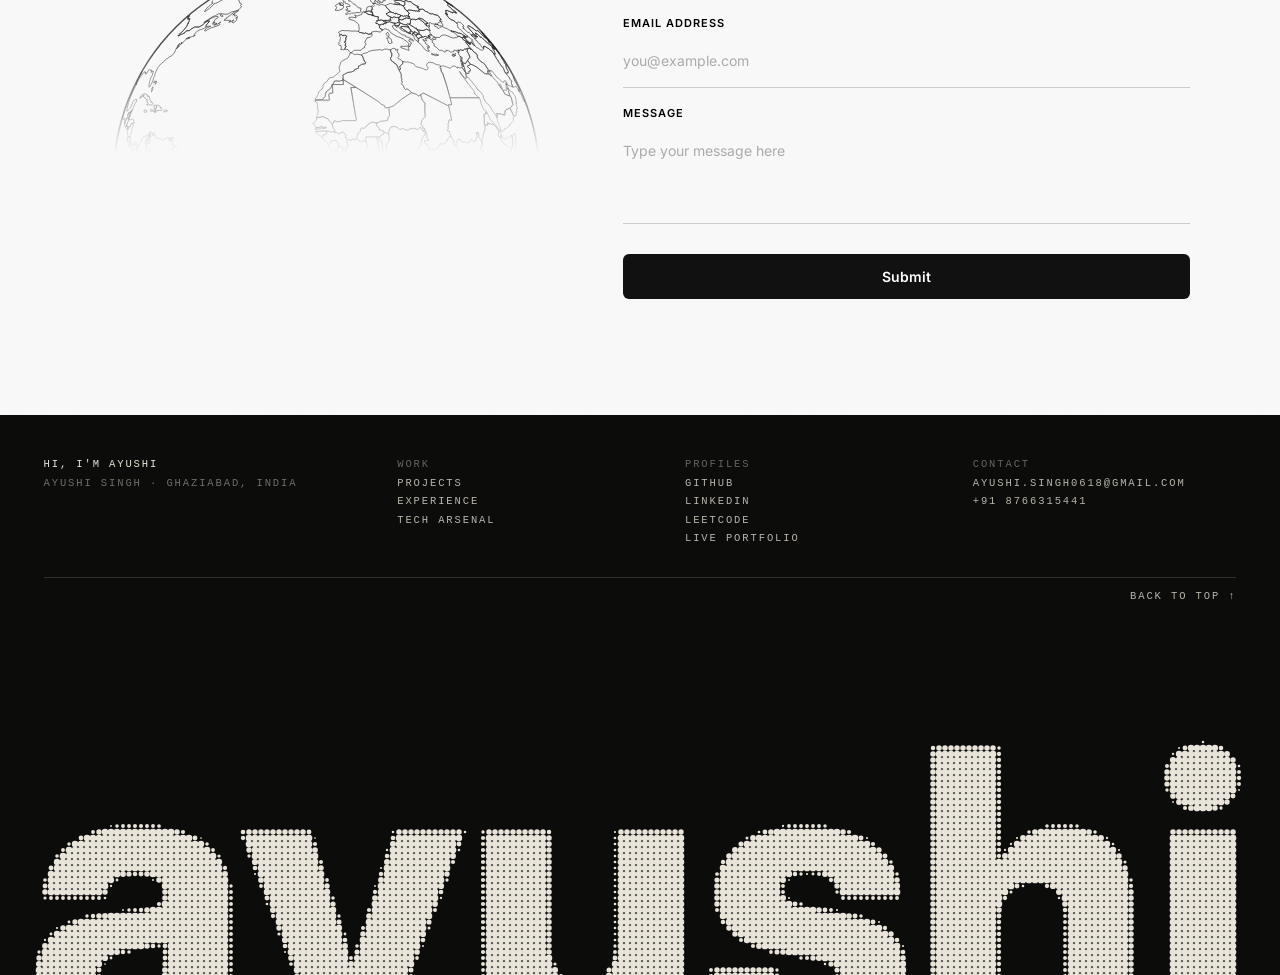
==== commit 8cb46037: "Add 'Ask about Ayushi' portfolio chat widget (Gemini + local FAQ fallback)" ====
--- a/index.html
+++ b/index.html
@@ -638,6 +638,36 @@
     </div>
   </div>
 
+  <!-- ===== PORTFOLIO CHAT: Ask about Ayushi ===== -->
+  <div class="pb-chat-root">
+    <button type="button" class="pb-chat-launcher" id="pb-chat-launcher" aria-label="Ask about Ayushi" aria-expanded="false" aria-controls="pb-chat-panel">
+      <span class="pb-chat-launcher-icon" aria-hidden="true">&#128172;</span>
+      <span class="pb-chat-launcher-close" aria-hidden="true">&times;</span>
+    </button>
+    <section class="pb-chat-panel" id="pb-chat-panel" aria-label="Ask about Ayushi" hidden>
+      <header class="pb-chat-head">
+        <div class="pb-chat-head-text">
+          <h3 class="pb-chat-title">Ask about Ayushi</h3>
+          <p class="pb-chat-sub">Recruiter Q&amp;A &middot; answers from her portfolio</p>
+        </div>
+        <button type="button" class="pb-chat-close" id="pb-chat-close" aria-label="Close chat">&times;</button>
+      </header>
+      <div class="pb-chat-messages" id="pb-chat-messages" aria-live="polite"></div>
+      <div class="pb-chat-chips" id="pb-chat-chips">
+        <button type="button" class="pb-chat-chip" data-pb-q="What projects has Ayushi built?">Projects</button>
+        <button type="button" class="pb-chat-chip" data-pb-q="What are Ayushi's skills?">Skills</button>
+        <button type="button" class="pb-chat-chip" data-pb-q="When does Ayushi graduate?">Graduation</button>
+        <button type="button" class="pb-chat-chip" data-pb-q="How can I contact Ayushi?">Contact</button>
+        <button type="button" class="pb-chat-chip" data-pb-q="How many LeetCode problems has Ayushi solved?">LeetCode</button>
+      </div>
+      <form class="pb-chat-form" id="pb-chat-form">
+        <input type="text" class="pb-chat-input" id="pb-chat-input" placeholder="Ask about skills, projects, experience&hellip;" autocomplete="off" maxlength="1000" aria-label="Your question">
+        <button type="submit" class="pb-chat-send" id="pb-chat-send" aria-label="Send question">&#10148;</button>
+      </form>
+      <p class="pb-chat-note" id="pb-chat-note" role="status"></p>
+    </section>
+  </div>
+
   <script src="intro.js"></script>
   <script src="circular-gallery.js"></script>
   <script src="orbital-timeline.js"></script>
--- a/style.css
+++ b/style.css
@@ -3277,3 +3277,208 @@
 .bk-confirm:disabled { opacity: 0.6; cursor: default; }
 .bk-note { margin-top: 12px; font-size: 13px; line-height: 1.5; color: #b91c1c; min-height: 20px; }
 .bk-note:empty { display: none; }
+
+/* ===== PORTFOLIO CHAT: Ask about Ayushi (floating recruiter Q&A) ===== */
+/* Navy/cyan widget. Own pb-chat-* prefix; never reuse cg-* or cwg-* here. */
+.pb-chat-root {
+  position: fixed;
+  right: 20px;
+  bottom: 20px;
+  z-index: 3000;
+  font-family: var(--font-main);
+}
+.pb-chat-launcher {
+  width: 58px;
+  height: 58px;
+  border-radius: 50%;
+  border: 1px solid rgba(34, 211, 238, 0.55);
+  background: linear-gradient(135deg, #0a2540, #123a6d);
+  color: #fff;
+  font-size: 26px;
+  line-height: 1;
+  cursor: pointer;
+  box-shadow: 0 8px 28px rgba(0, 0, 0, 0.55), 0 0 0 4px rgba(34, 211, 238, 0.12);
+  display: flex;
+  align-items: center;
+  justify-content: center;
+  margin-left: auto;
+  transition: transform 0.2s ease, box-shadow 0.2s ease;
+}
+.pb-chat-launcher:hover {
+  transform: translateY(-2px);
+  box-shadow: 0 12px 32px rgba(0, 0, 0, 0.6), 0 0 0 6px rgba(34, 211, 238, 0.18);
+}
+.pb-chat-launcher:focus-visible {
+  outline: 2px solid #22d3ee;
+  outline-offset: 3px;
+}
+.pb-chat-launcher-close { display: none; font-size: 30px; }
+.pb-chat-root.pb-chat-open .pb-chat-launcher-icon { display: none; }
+.pb-chat-root.pb-chat-open .pb-chat-launcher-close { display: block; }
+.pb-chat-panel {
+  position: absolute;
+  right: 0;
+  bottom: 70px;
+  width: min(370px, calc(100vw - 32px));
+  height: min(520px, calc(100vh - 120px));
+  display: flex;
+  flex-direction: column;
+  background: #0a1a2e;
+  border: 1px solid rgba(34, 211, 238, 0.35);
+  border-radius: 18px;
+  box-shadow: 0 20px 60px rgba(0, 0, 0, 0.65);
+  overflow: hidden;
+  color: #e8f1f8;
+}
+.pb-chat-panel[hidden] { display: none; }
+.pb-chat-head {
+  display: flex;
+  align-items: flex-start;
+  justify-content: space-between;
+  gap: 12px;
+  padding: 16px 16px 12px;
+  background: linear-gradient(135deg, #0a2540, #0e3a5c);
+  border-bottom: 1px solid rgba(34, 211, 238, 0.25);
+}
+.pb-chat-title {
+  margin: 0;
+  font-size: 16px;
+  font-weight: 700;
+  color: #fff;
+}
+.pb-chat-sub {
+  margin: 3px 0 0;
+  font-size: 12px;
+  line-height: 1.4;
+  color: #9fd8e8;
+}
+.pb-chat-close {
+  flex: none;
+  width: 30px;
+  height: 30px;
+  border-radius: 50%;
+  border: 1px solid rgba(255, 255, 255, 0.25);
+  background: transparent;
+  color: #fff;
+  font-size: 19px;
+  line-height: 1;
+  cursor: pointer;
+}
+.pb-chat-close:hover { border-color: #22d3ee; color: #22d3ee; }
+.pb-chat-messages {
+  flex: 1;
+  overflow-y: auto;
+  padding: 14px;
+  display: flex;
+  flex-direction: column;
+  gap: 10px;
+  scrollbar-width: thin;
+  scrollbar-color: rgba(34, 211, 238, 0.4) transparent;
+}
+.pb-chat-msg {
+  max-width: 88%;
+  padding: 10px 13px;
+  border-radius: 14px;
+  font-size: 14px;
+  line-height: 1.55;
+  white-space: pre-wrap;
+  word-break: break-word;
+}
+.pb-chat-msg a { color: #22d3ee; text-decoration: underline; }
+.pb-chat-msg-bot {
+  align-self: flex-start;
+  background: #12324f;
+  color: #e8f1f8;
+  border-bottom-left-radius: 4px;
+}
+.pb-chat-msg-user {
+  align-self: flex-end;
+  background: #0891b2;
+  color: #fff;
+  border-bottom-right-radius: 4px;
+}
+.pb-chat-typing {
+  align-self: flex-start;
+  background: #12324f;
+  border-radius: 14px;
+  border-bottom-left-radius: 4px;
+  padding: 12px 14px;
+  display: inline-flex;
+  gap: 5px;
+}
+.pb-chat-typing span {
+  width: 7px;
+  height: 7px;
+  border-radius: 50%;
+  background: #22d3ee;
+  animation: pb-chat-blink 1.2s infinite;
+}
+.pb-chat-typing span:nth-child(2) { animation-delay: 0.2s; }
+.pb-chat-typing span:nth-child(3) { animation-delay: 0.4s; }
+@keyframes pb-chat-blink {
+  0%, 80%, 100% { opacity: 0.3; }
+  40% { opacity: 1; }
+}
+.pb-chat-chips {
+  display: flex;
+  flex-wrap: wrap;
+  gap: 8px;
+  padding: 0 14px 10px;
+}
+.pb-chat-chip {
+  padding: 7px 12px;
+  border-radius: 999px;
+  border: 1px solid rgba(34, 211, 238, 0.5);
+  background: transparent;
+  color: #a5e3f2;
+  font-family: inherit;
+  font-size: 12.5px;
+  cursor: pointer;
+  transition: background 0.15s ease, color 0.15s ease;
+}
+.pb-chat-chip:hover { background: rgba(34, 211, 238, 0.15); color: #fff; }
+.pb-chat-form {
+  display: flex;
+  gap: 8px;
+  padding: 10px 14px 12px;
+  border-top: 1px solid rgba(34, 211, 238, 0.2);
+}
+.pb-chat-input {
+  flex: 1;
+  min-width: 0;
+  padding: 11px 13px;
+  border-radius: 10px;
+  border: 1px solid rgba(34, 211, 238, 0.35);
+  background: #0d2138;
+  color: #fff;
+  font-family: inherit;
+  font-size: 14px;
+  outline: none;
+}
+.pb-chat-input::placeholder { color: #6b8ca3; }
+.pb-chat-input:focus { border-color: #22d3ee; }
+.pb-chat-send {
+  flex: none;
+  width: 44px;
+  border-radius: 10px;
+  border: none;
+  background: #0891b2;
+  color: #fff;
+  font-size: 18px;
+  cursor: pointer;
+}
+.pb-chat-send:hover { background: #06b6d4; }
+.pb-chat-send:disabled { opacity: 0.55; cursor: default; }
+.pb-chat-note {
+  margin: 0;
+  padding: 0 14px 10px;
+  font-size: 11.5px;
+  line-height: 1.4;
+  color: #7fa3b8;
+  min-height: 0;
+}
+.pb-chat-note:empty { display: none; }
+@media (max-width: 480px) {
+  .pb-chat-root { right: 12px; bottom: 12px; }
+  .pb-chat-panel { bottom: 66px; }
+}
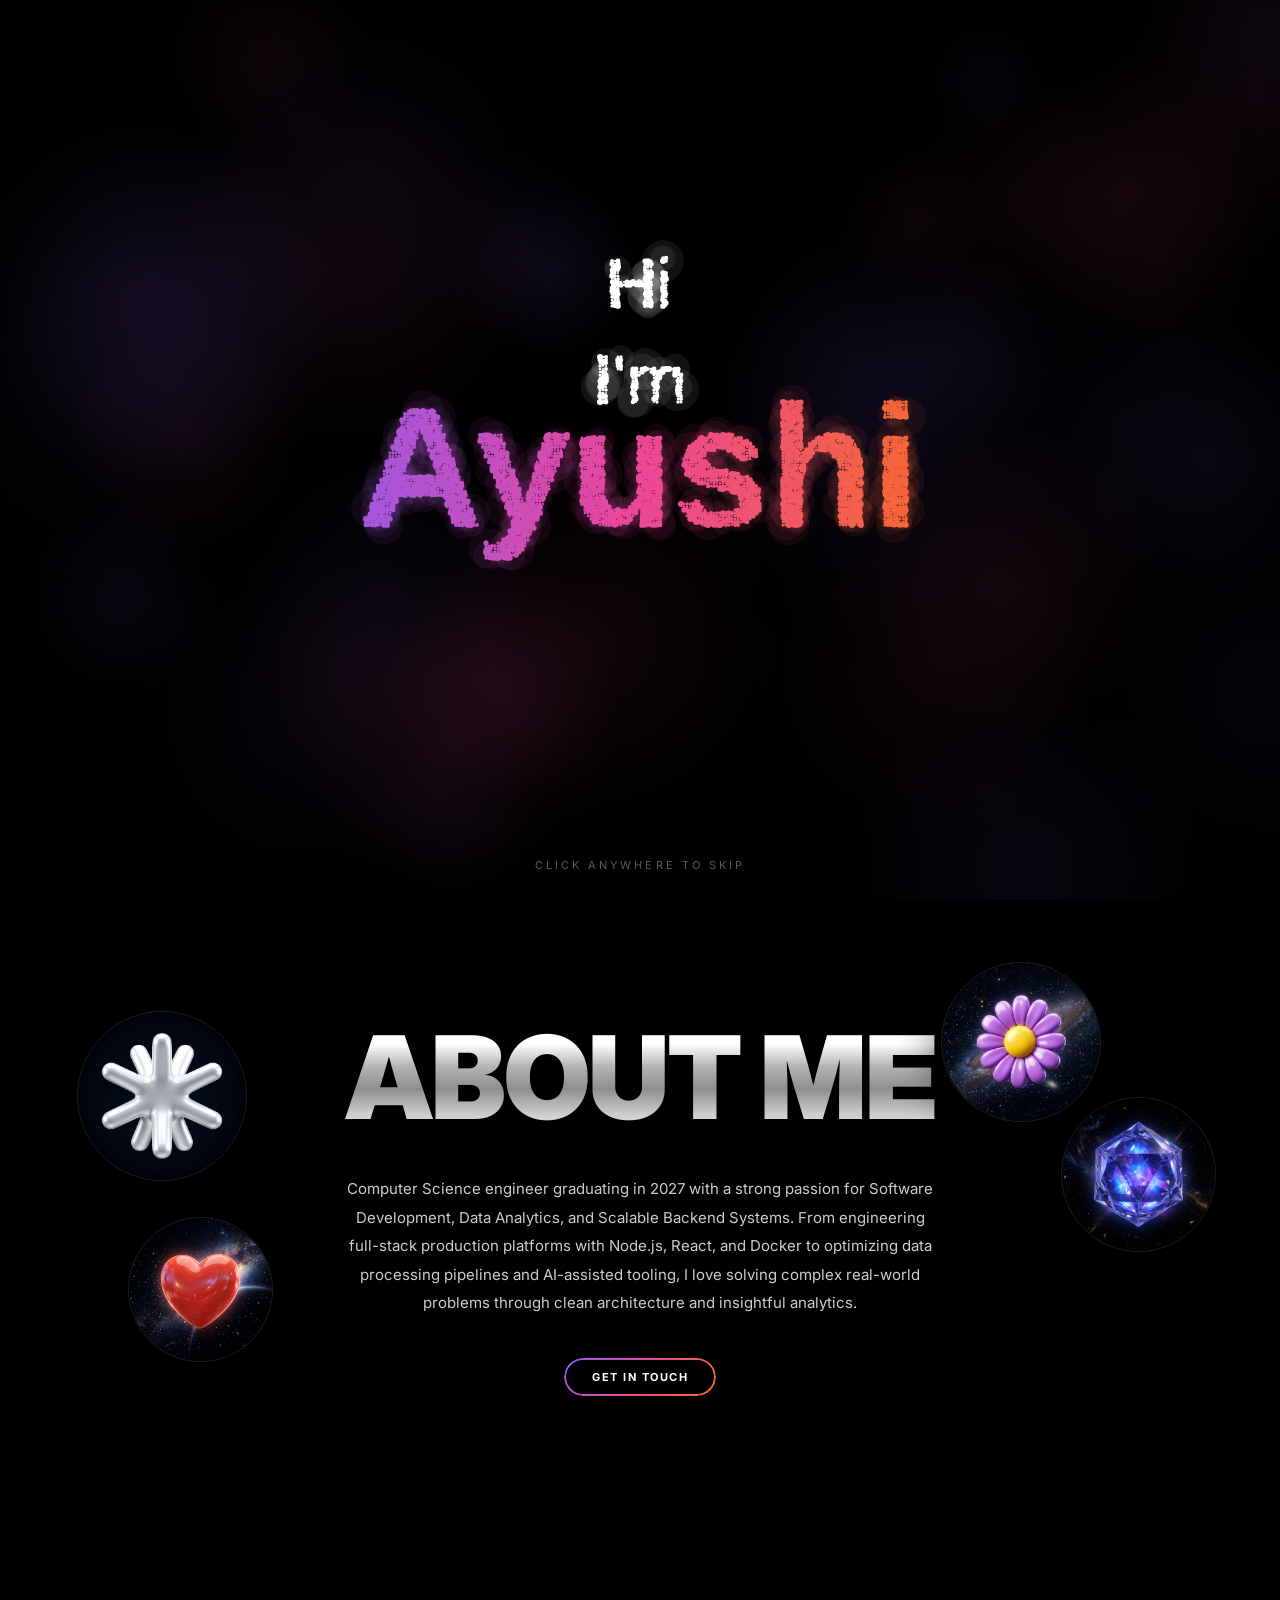
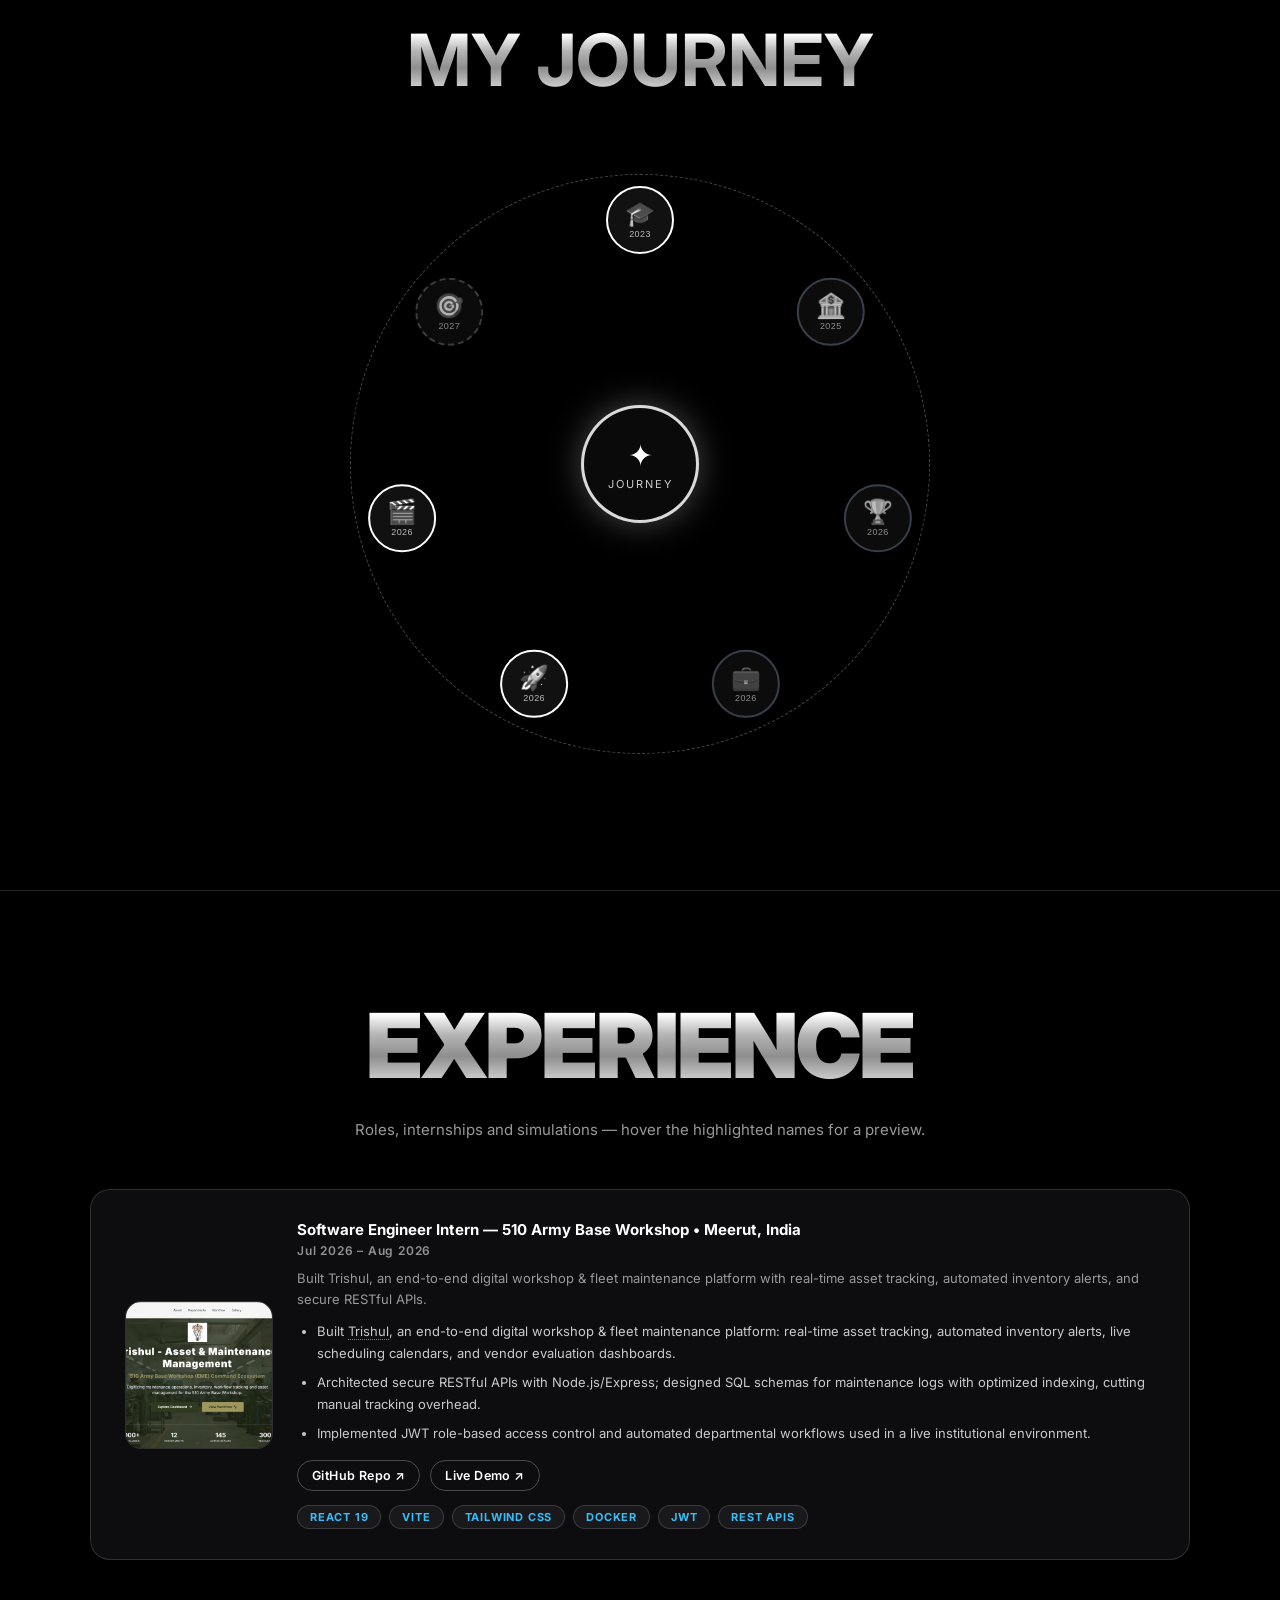
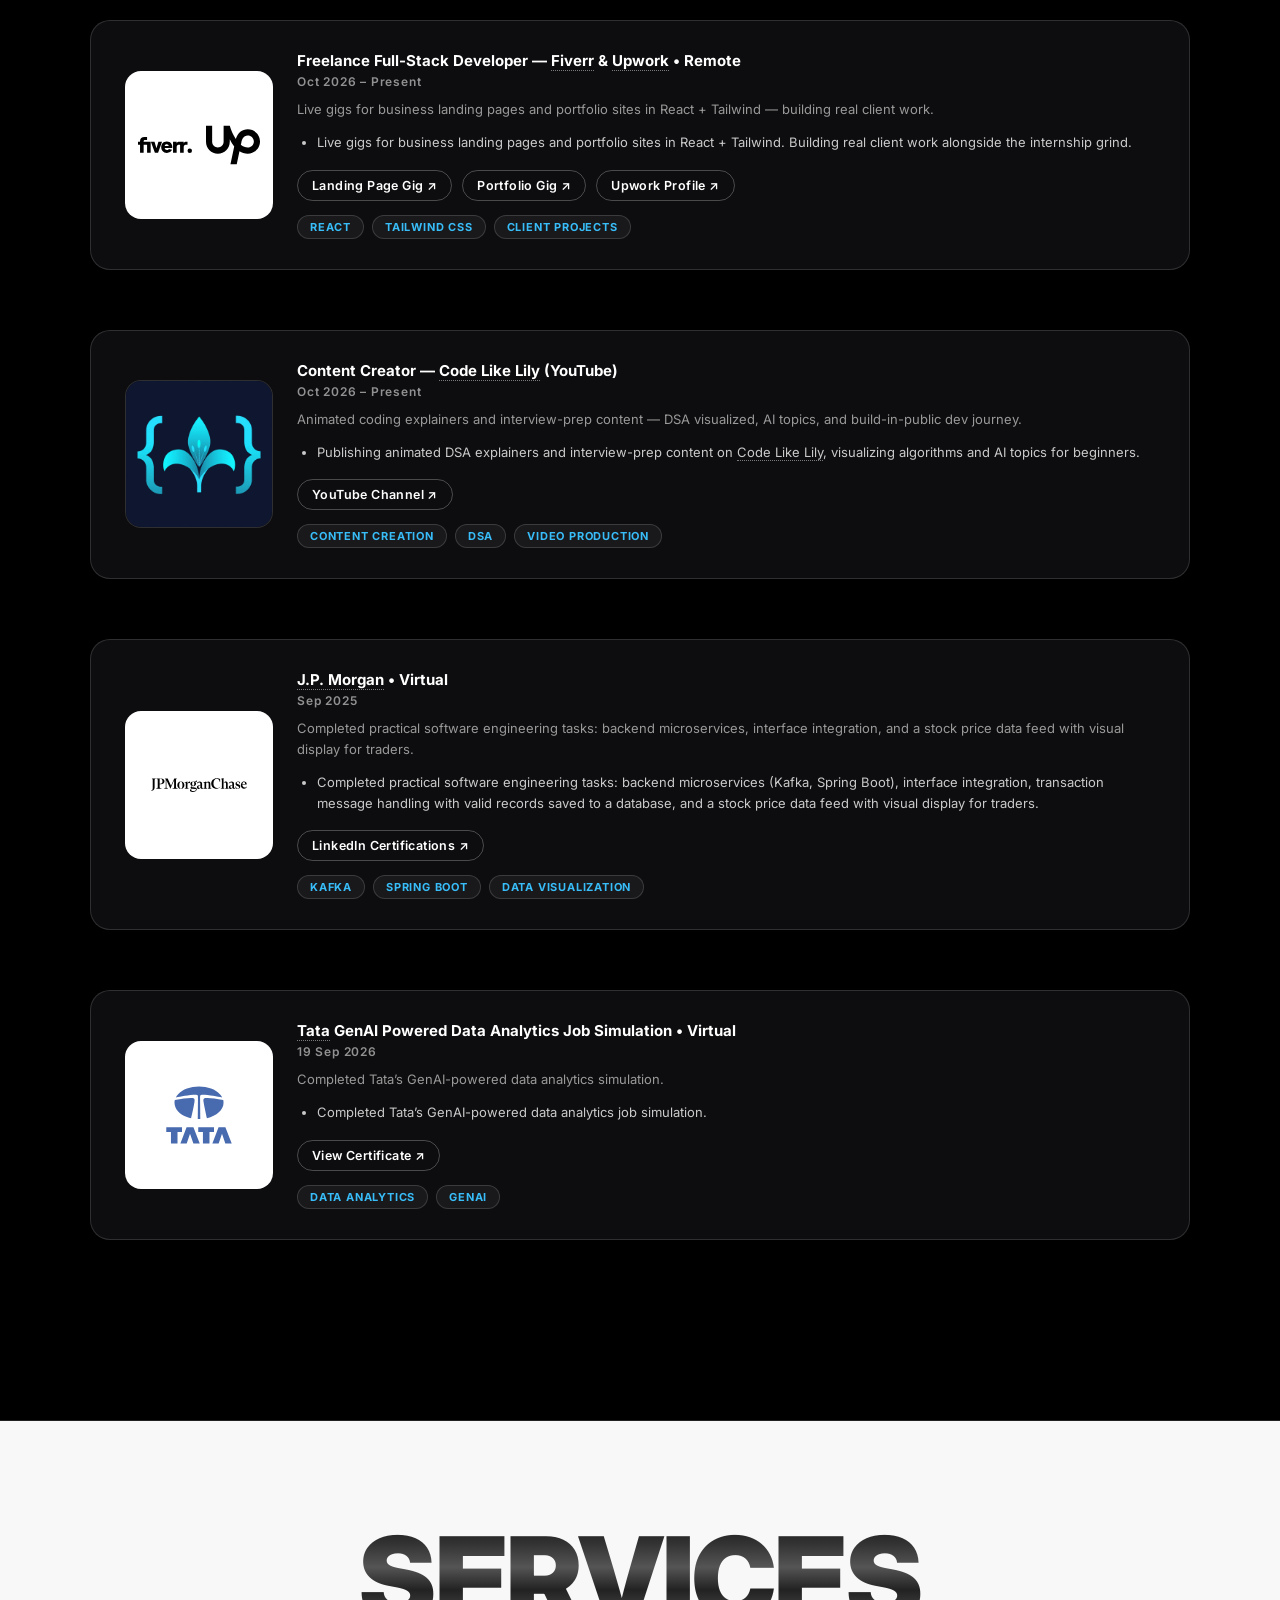
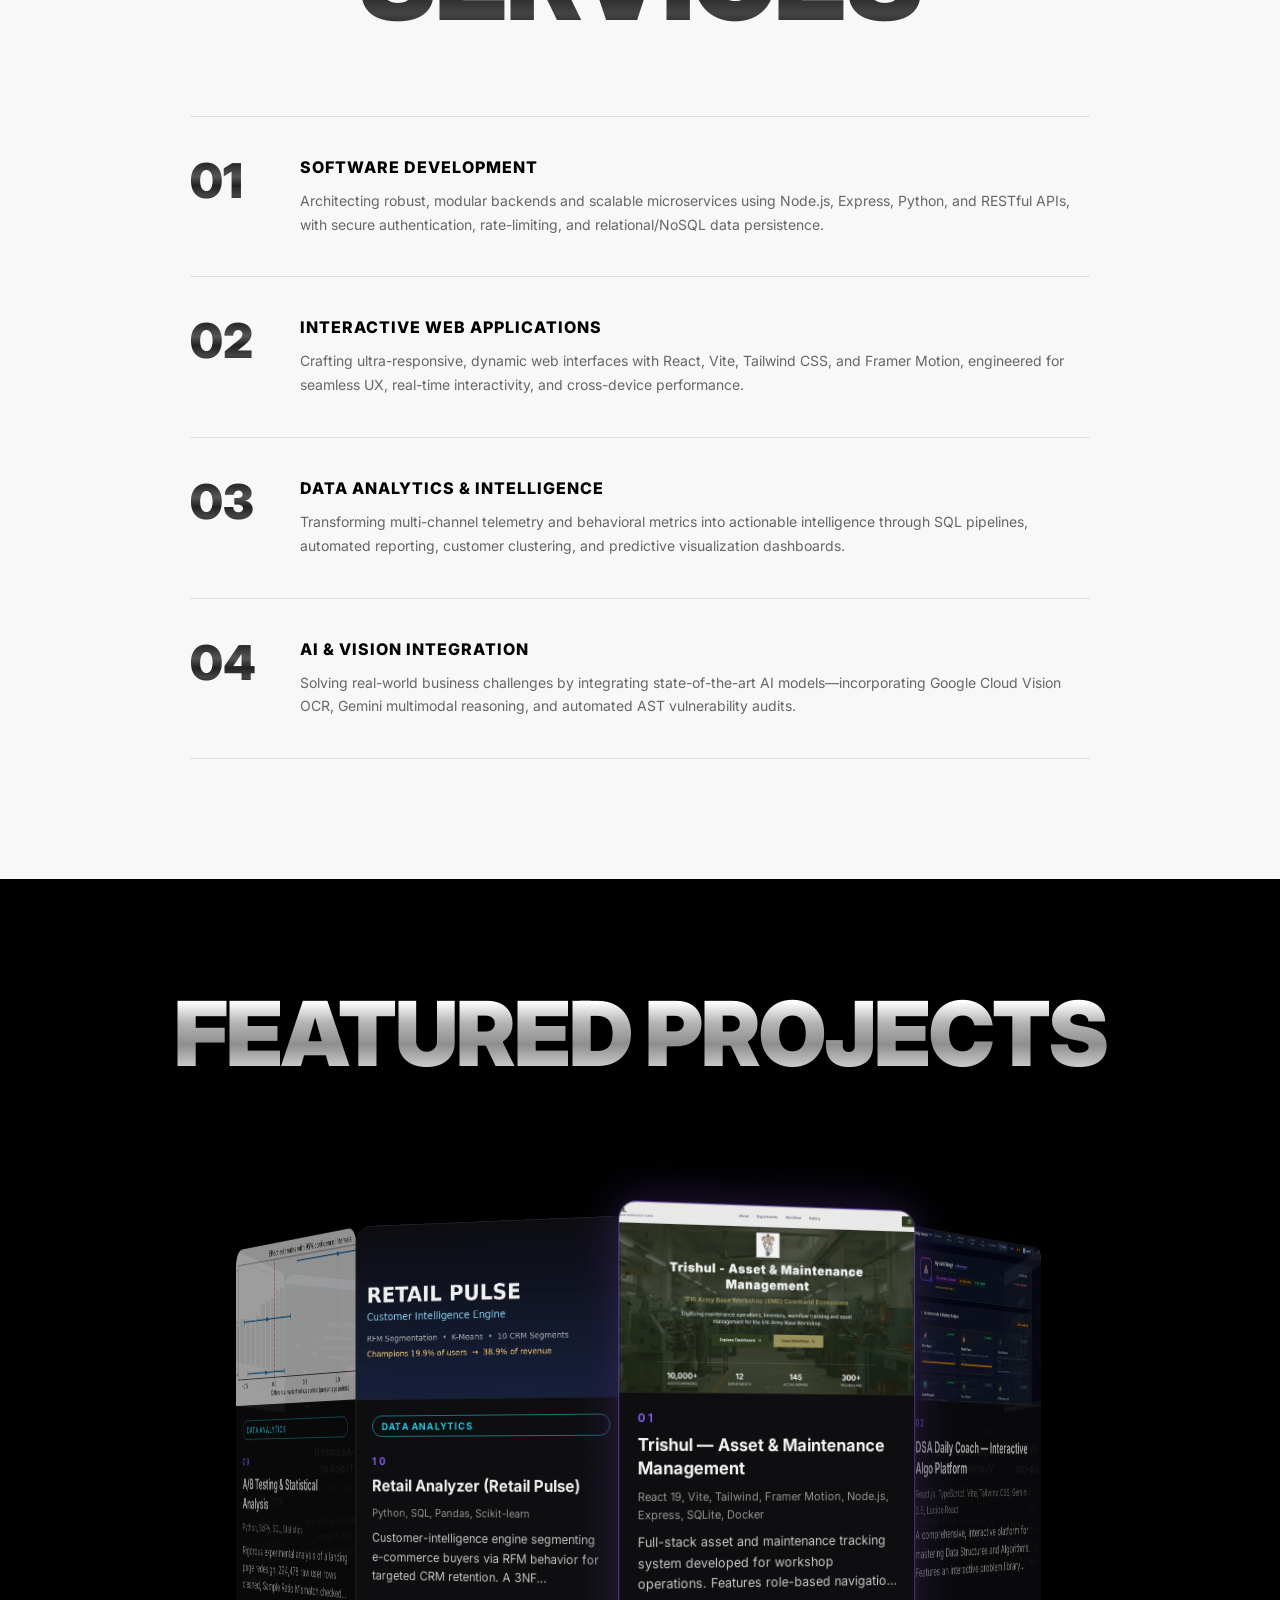
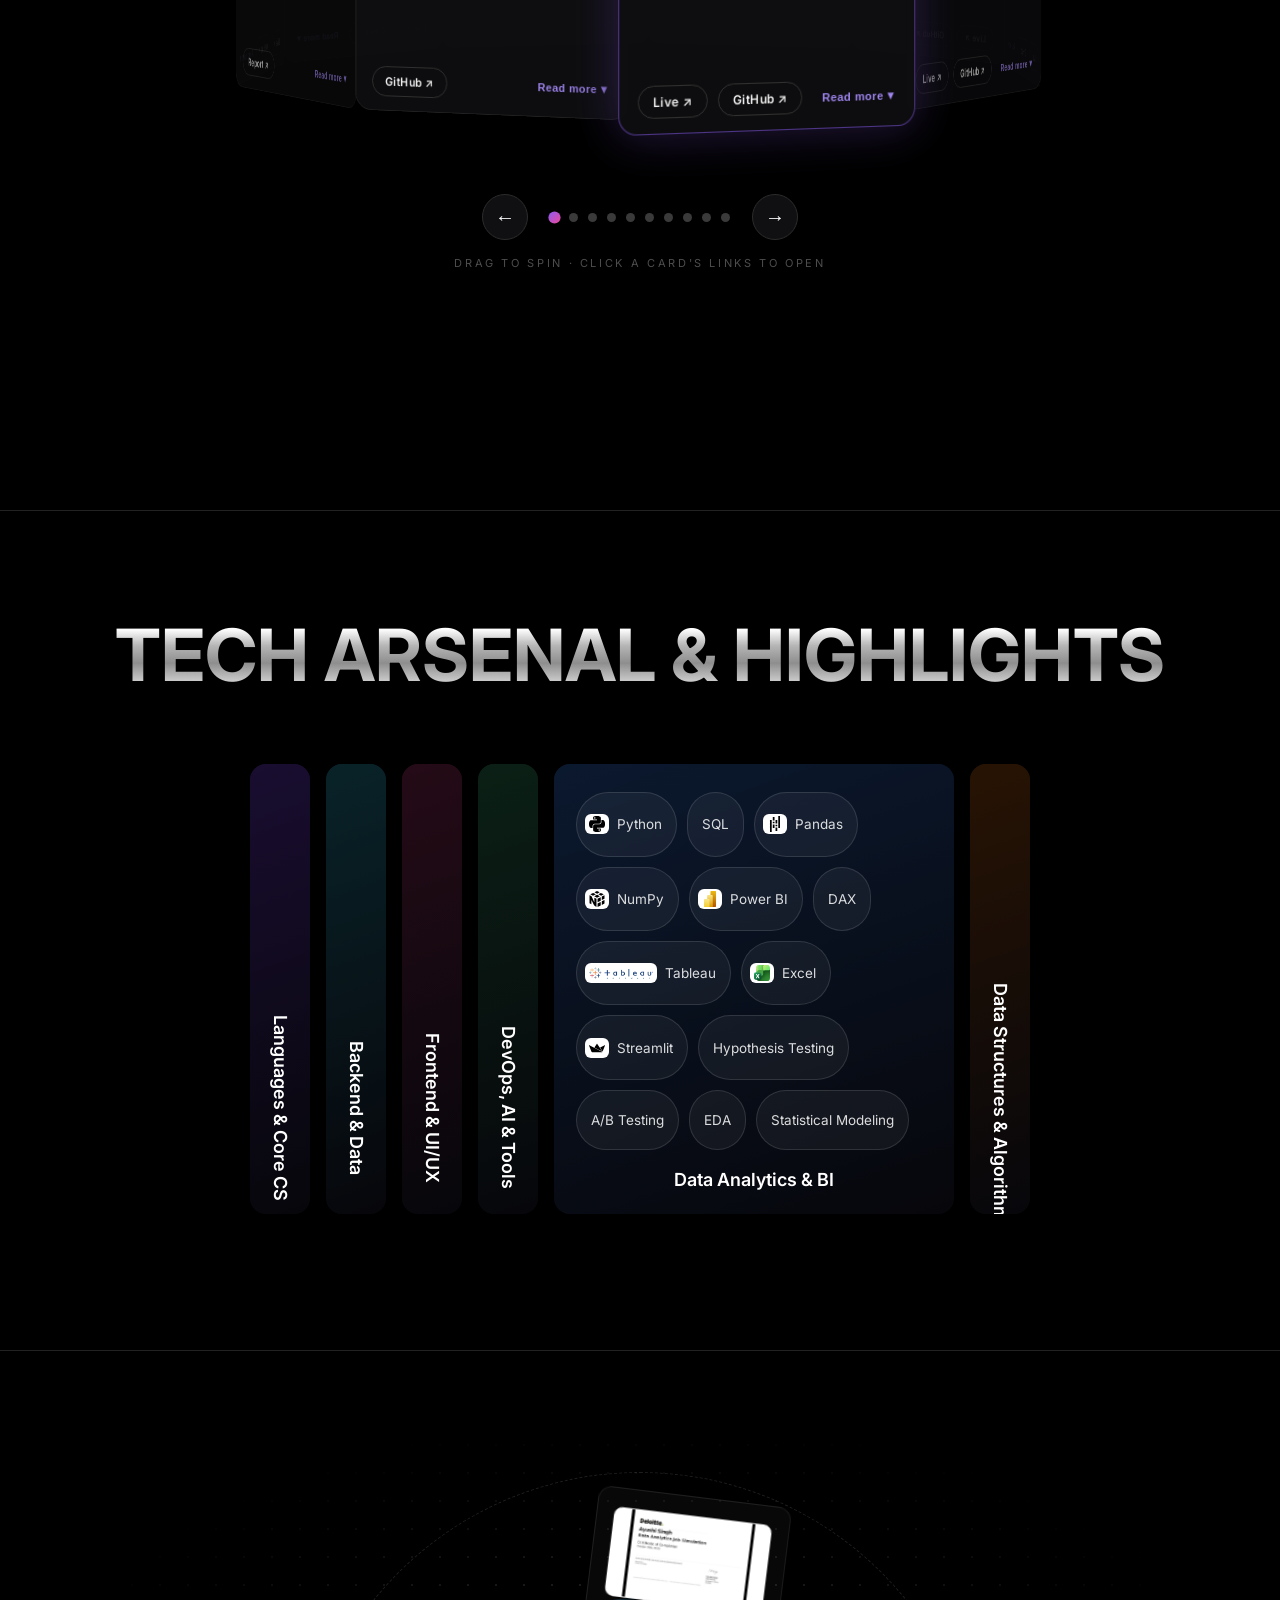
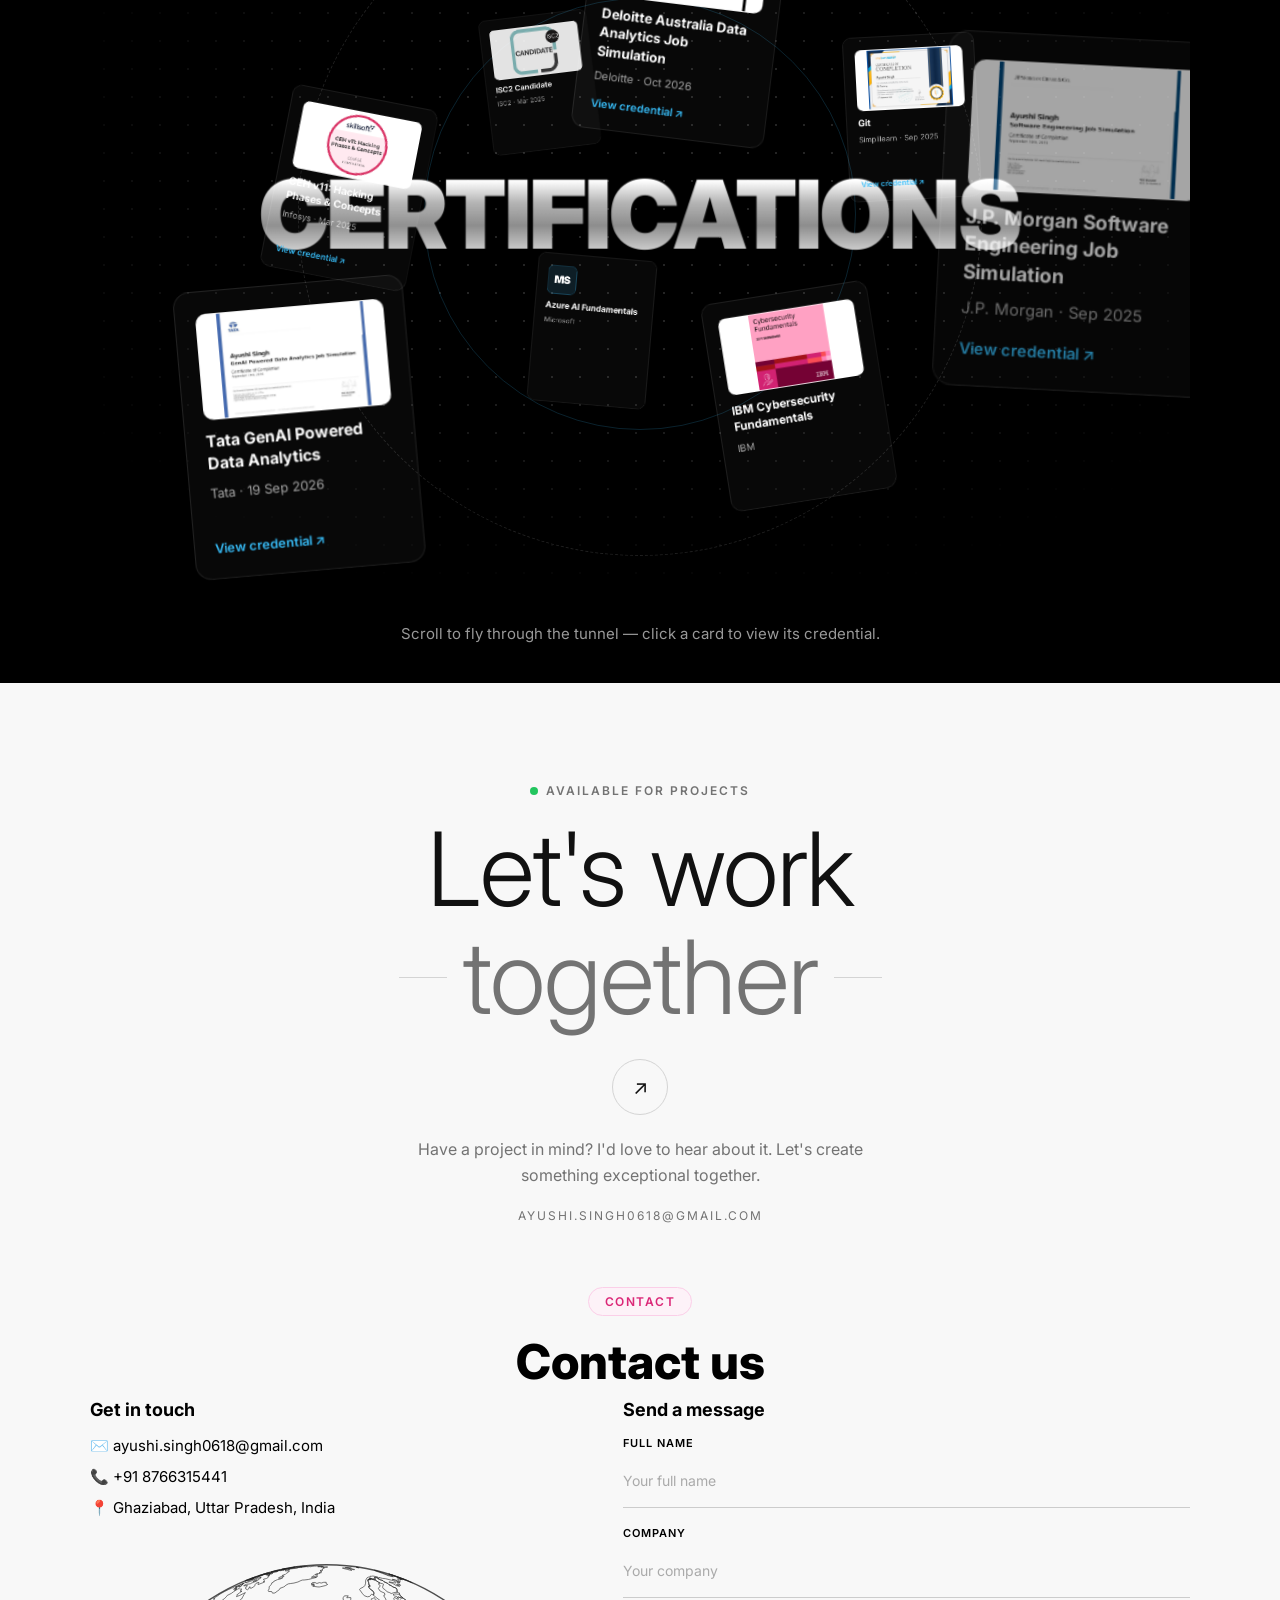
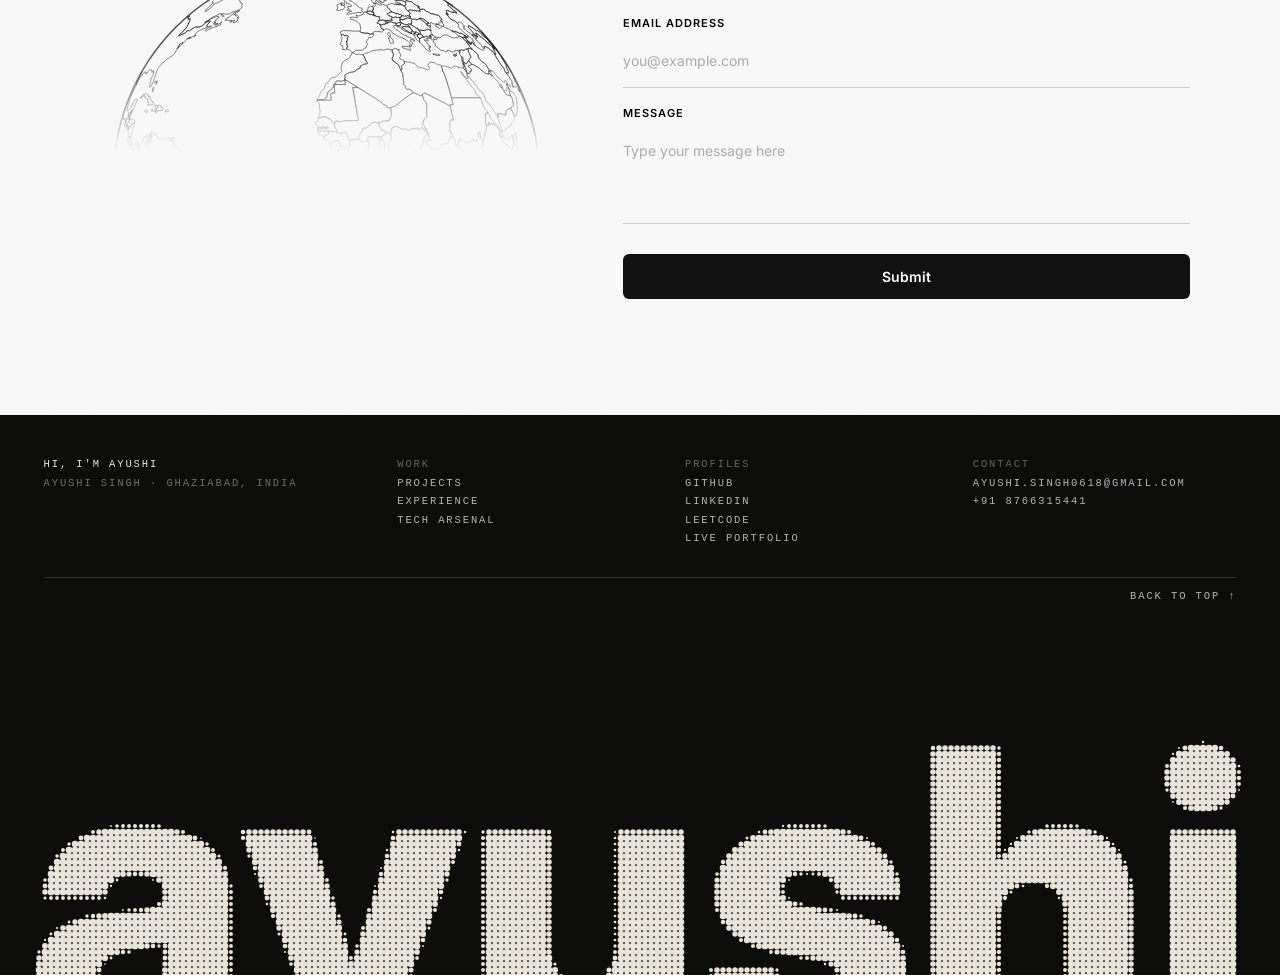
==== commit f70f4738: "Label portfolio chat as AI: 'Ask AI about Ayushi' + AI badge on launcher" ====
--- a/index.html
+++ b/index.html
@@ -640,15 +640,16 @@
 
   <!-- ===== PORTFOLIO CHAT: Ask about Ayushi ===== -->
   <div class="pb-chat-root">
-    <button type="button" class="pb-chat-launcher" id="pb-chat-launcher" aria-label="Ask about Ayushi" aria-expanded="false" aria-controls="pb-chat-panel">
+    <button type="button" class="pb-chat-launcher" id="pb-chat-launcher" aria-label="Ask AI about Ayushi" aria-expanded="false" aria-controls="pb-chat-panel">
       <span class="pb-chat-launcher-icon" aria-hidden="true">&#128172;</span>
       <span class="pb-chat-launcher-close" aria-hidden="true">&times;</span>
+      <span class="pb-chat-launcher-badge" aria-hidden="true">AI</span>
     </button>
-    <section class="pb-chat-panel" id="pb-chat-panel" aria-label="Ask about Ayushi" hidden>
+    <section class="pb-chat-panel" id="pb-chat-panel" aria-label="Ask AI about Ayushi" hidden>
       <header class="pb-chat-head">
         <div class="pb-chat-head-text">
-          <h3 class="pb-chat-title">Ask about Ayushi</h3>
-          <p class="pb-chat-sub">Recruiter Q&amp;A &middot; answers from her portfolio</p>
+          <h3 class="pb-chat-title">Ask AI about Ayushi</h3>
+          <p class="pb-chat-sub">AI recruiter Q&amp;A &middot; answers from her portfolio</p>
         </div>
         <button type="button" class="pb-chat-close" id="pb-chat-close" aria-label="Close chat">&times;</button>
       </header>
--- a/style.css
+++ b/style.css
@@ -3288,6 +3288,7 @@
   font-family: var(--font-main);
 }
 .pb-chat-launcher {
+  position: relative;
   width: 58px;
   height: 58px;
   border-radius: 50%;
@@ -3482,3 +3483,22 @@
   .pb-chat-root { right: 12px; bottom: 12px; }
   .pb-chat-panel { bottom: 66px; }
 }
+
+/* AI badge on the chat launcher: marks the button as an AI box even when closed. */
+.pb-chat-launcher-badge {
+  position: absolute;
+  top: -5px;
+  right: -5px;
+  min-width: 22px;
+  height: 22px;
+  padding: 0 5px;
+  border-radius: 999px;
+  background: #22d3ee;
+  color: #082f49;
+  font-size: 11px;
+  font-weight: 800;
+  line-height: 22px;
+  text-align: center;
+  letter-spacing: 0.03em;
+  box-shadow: 0 2px 8px rgba(0, 0, 0, 0.45);
+}
